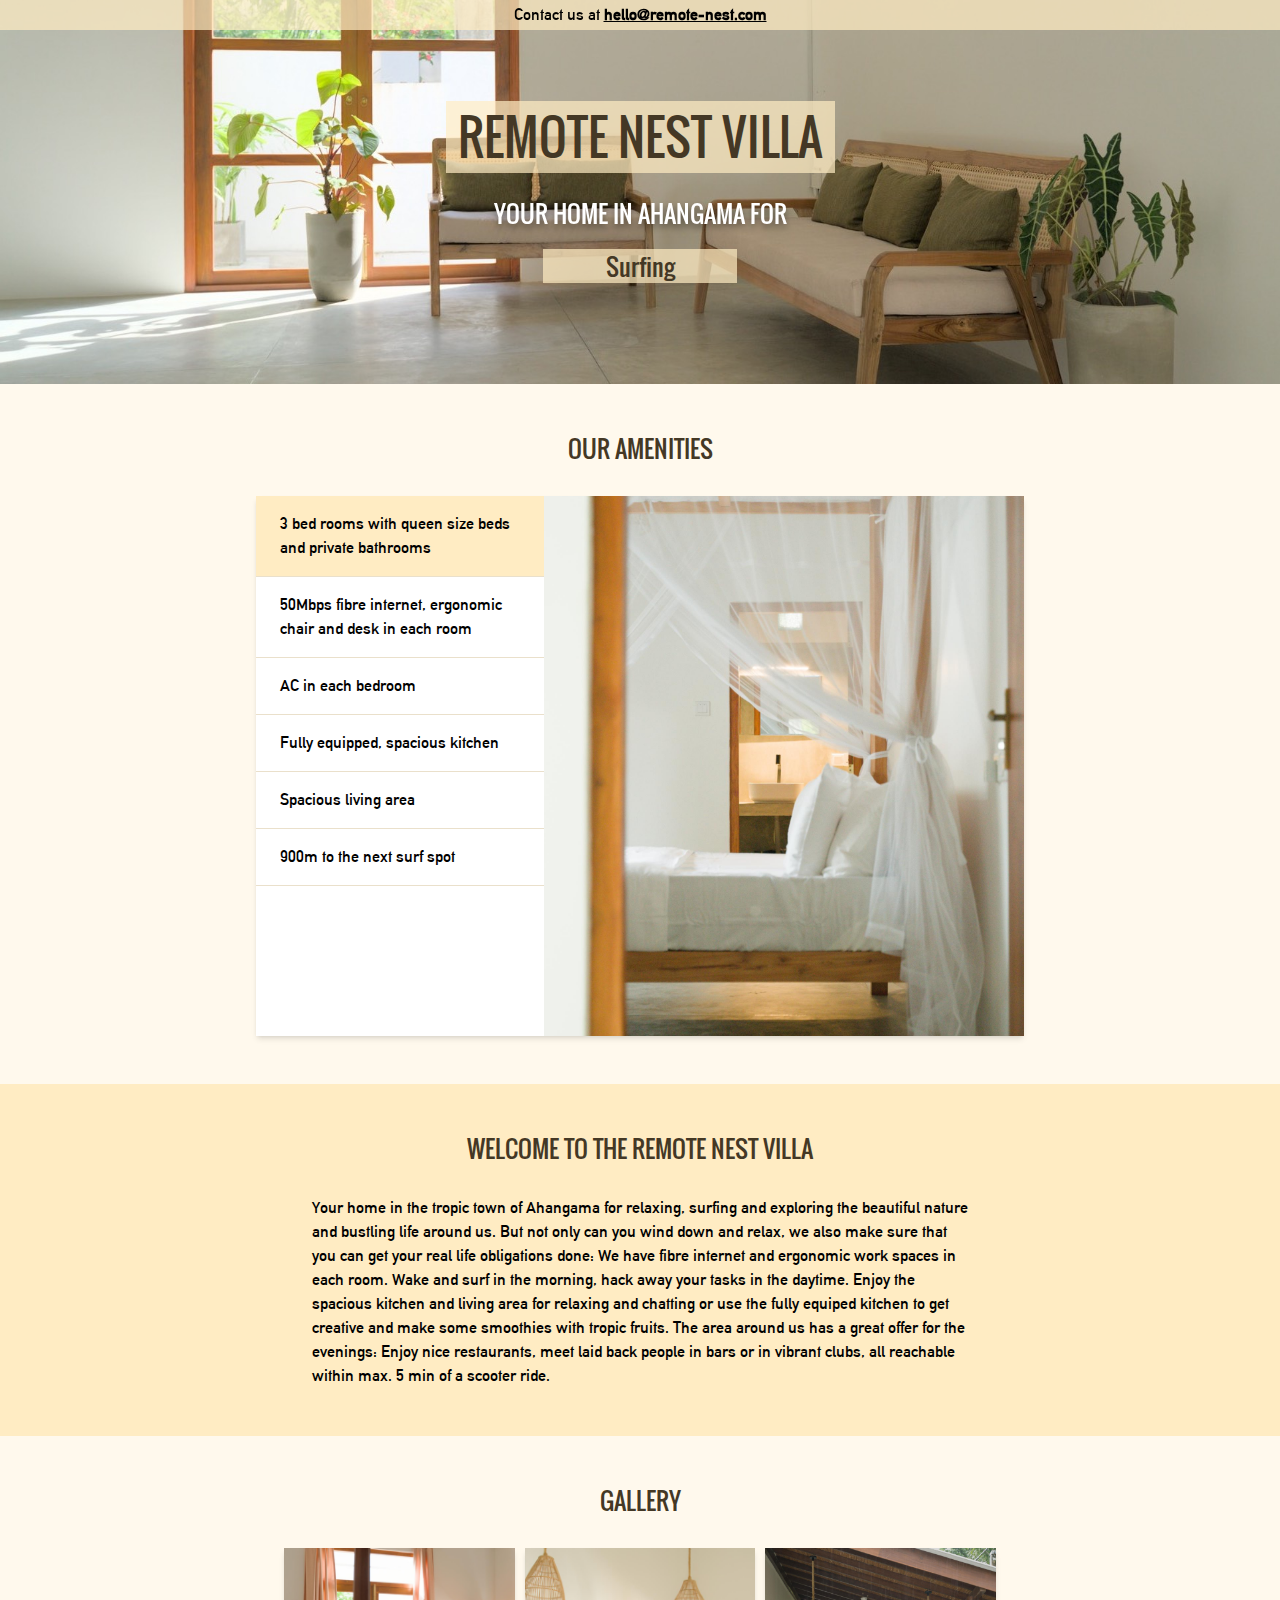
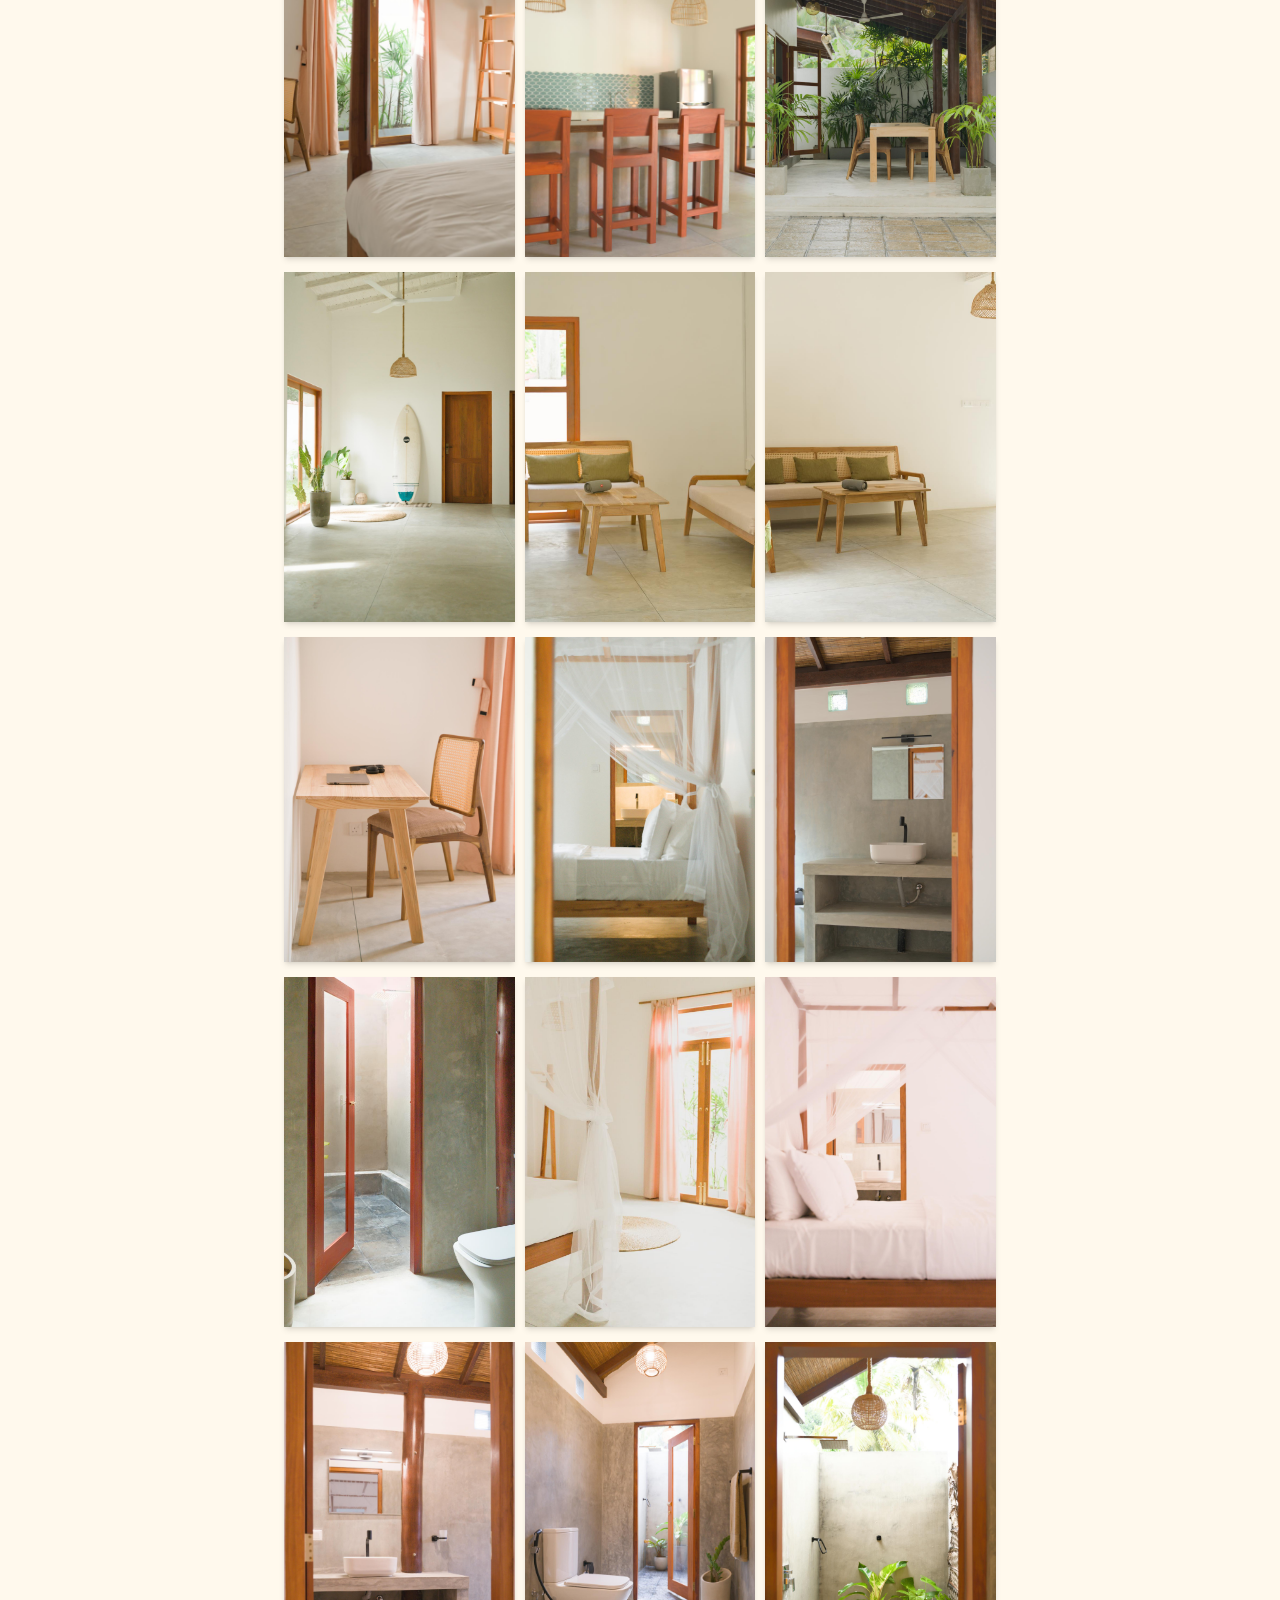
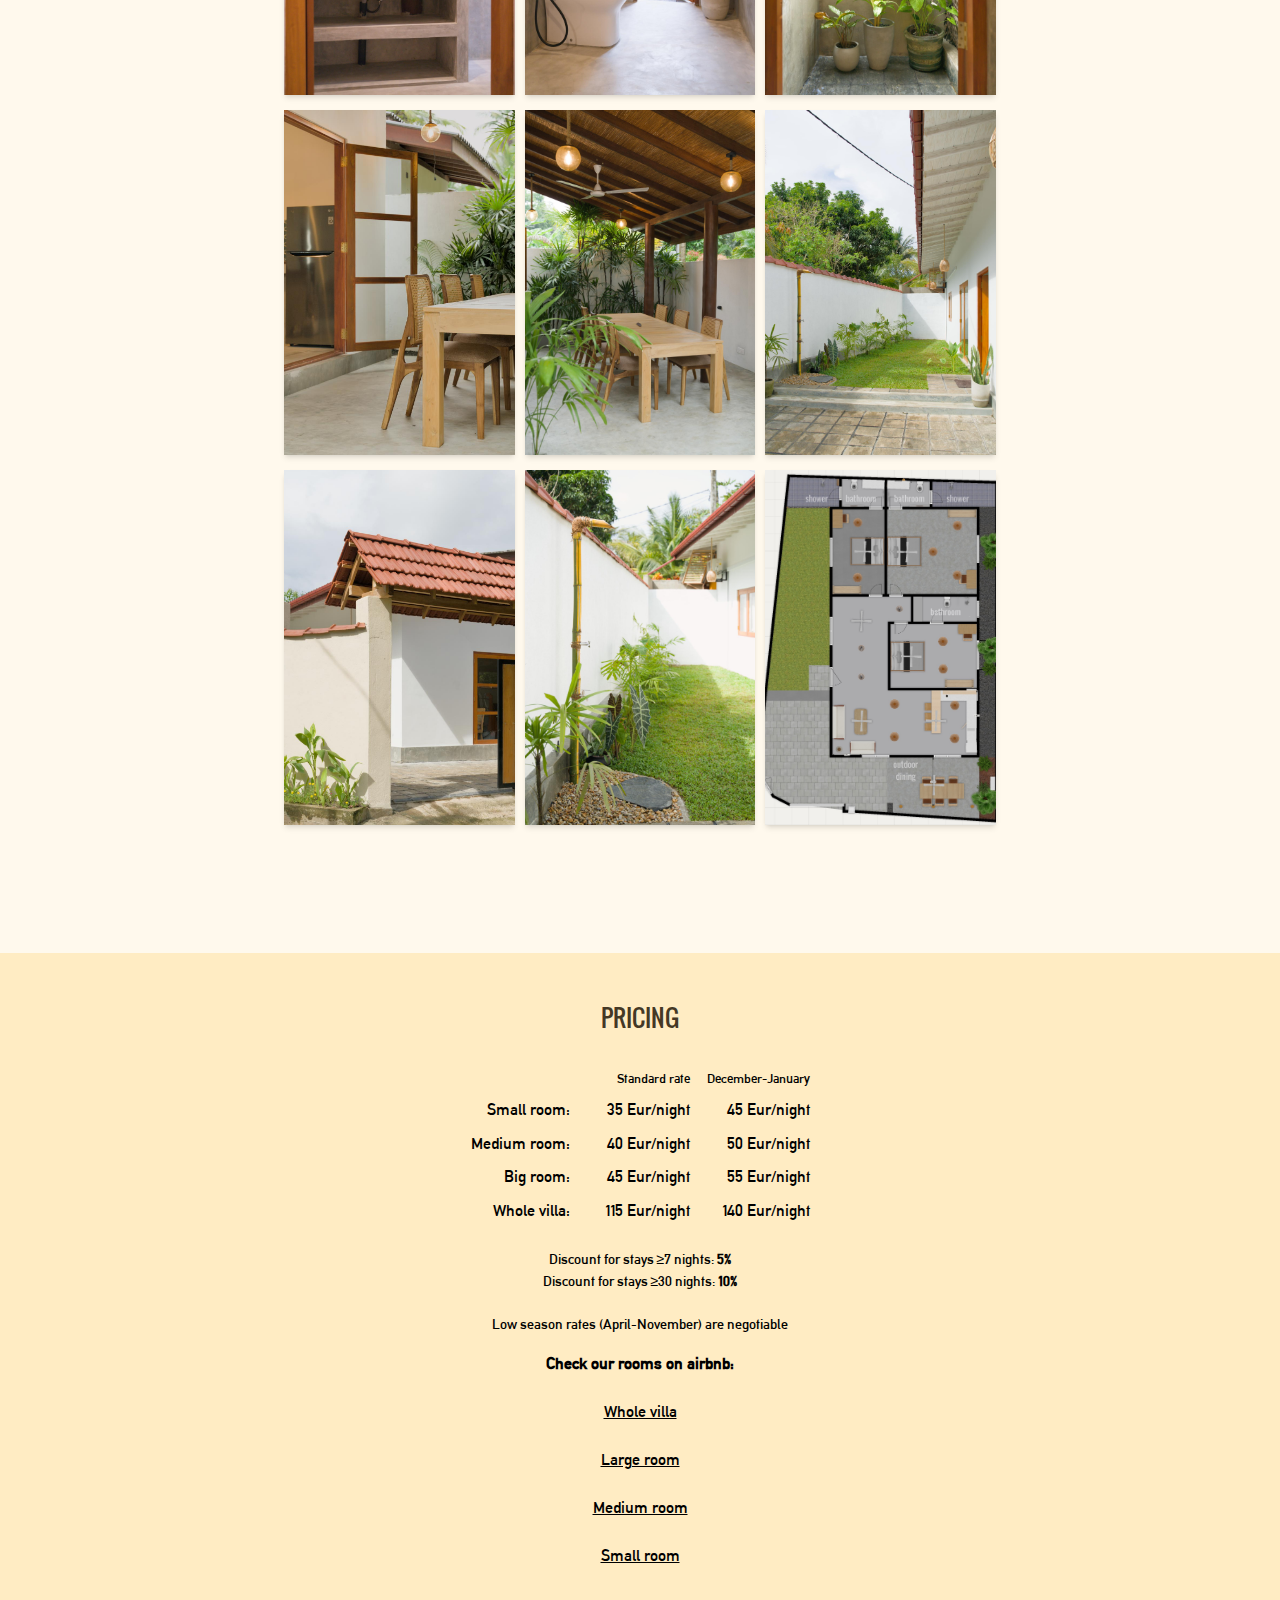
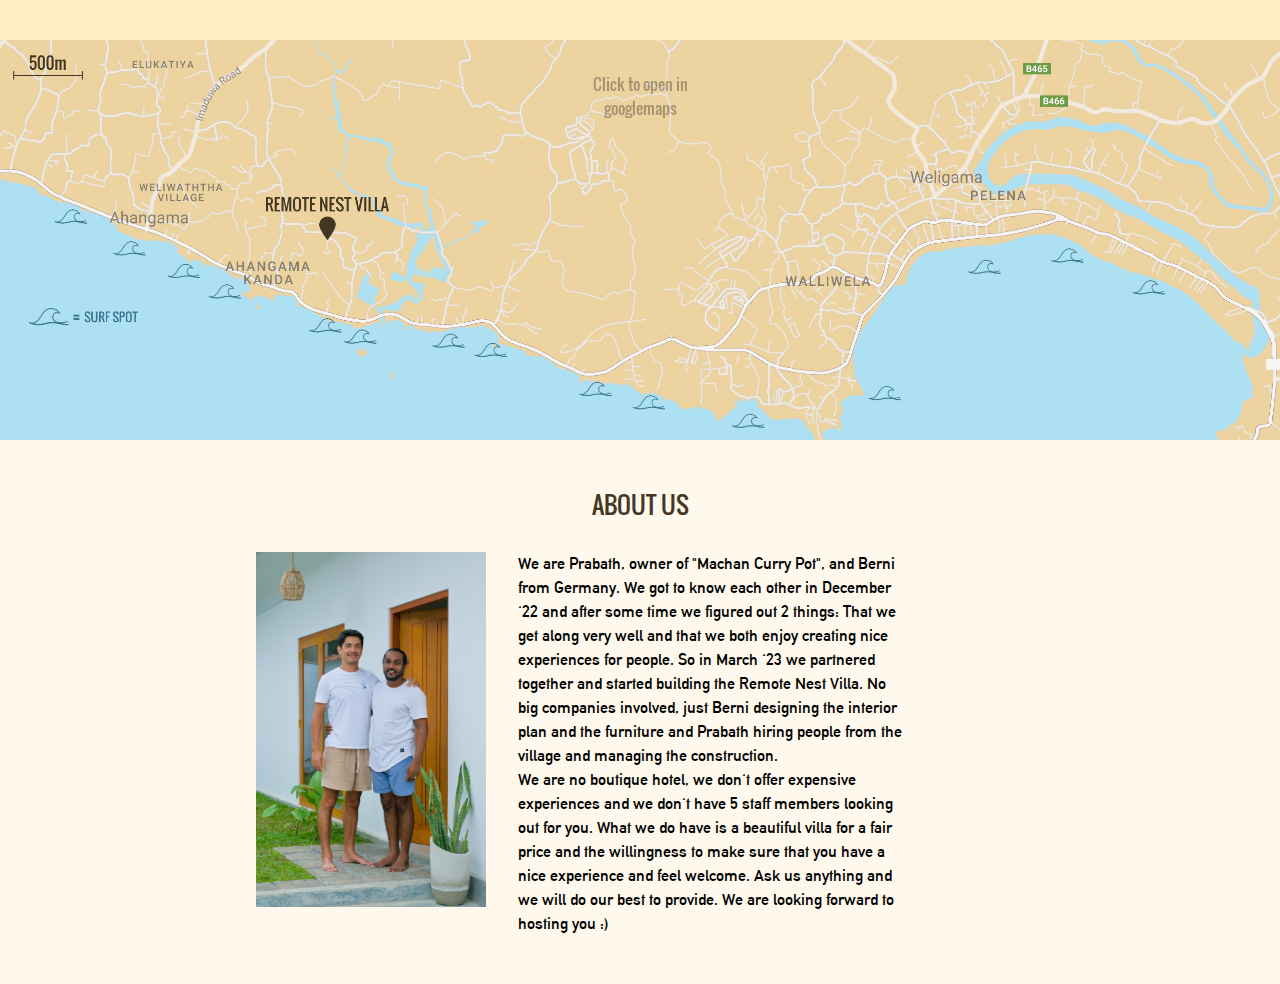
==== index.html @ 63f17c47 "about section styling fix" ====
<!DOCTYPE html>
<html >
<head><meta charset="utf-8">
<title>Remote Nest Villa</title>
<meta name="viewport" content="width=device-width, initial-scale=1, maximum-scale=12.0, minimum-scale=1, user-scalable=yes"><link rel="preload" as="fetch" crossorigin="anonymous" href="/_payload.json"><link rel="modulepreload" as="script" crossorigin href="/_nuxt/entry.ac27a7b6.js"><link rel="modulepreload" as="script" crossorigin href="/_nuxt/index.21728c03.js"><link rel="modulepreload" as="script" crossorigin href="/_nuxt/Gallery.48a1e29d.js"><link rel="preload" as="style" href="/_nuxt/Gallery.72be64f7.css"><link rel="prefetch" as="script" crossorigin href="/_nuxt/error-404.ff6b5dfb.js"><link rel="prefetch" as="script" crossorigin href="/_nuxt/error-500.f37ba14a.js"><link rel="stylesheet" href="/_nuxt/Gallery.72be64f7.css"><style>#spinnerContainer[data-v-024f7242]{flex-direction:column;height:34px;margin:20px auto auto;position:relative;transition:all;width:50%}#spinnerContainer[data-v-024f7242],.spinnerItem[data-v-024f7242]{align-items:center;display:flex;justify-content:center}.spinnerItem[data-v-024f7242]{height:100%;margin:auto;position:absolute;top:0;width:250px}.spinnerItem-enter-active[data-v-024f7242],.spinnerItem-leave-active[data-v-024f7242]{transition:all .5s ease}.spinnerItem-enter-from[data-v-024f7242]{opacity:0;transform:translateY(-30px) rotateX(90deg)}.spinnerItem-leave-to[data-v-024f7242]{opacity:0;transform:rotateX(90deg)}</style><style>#carousselContainer{display:flex;flex-direction:column-reverse;height:-moz-min-content;height:min-content}#carousselImageContainer{background-position:50%;background-repeat:no-repeat;background-size:cover;flex-basis:60%;flex:1;max-height:60vh;min-height:300px;overflow:hidden;transition:all .4s ease-out}#carousselTextContainer{display:flex;flex-basis:33%;flex:0.6;flex-direction:row;flex-wrap:wrap}.carousselTextItem{border-bottom:1px solid #eae0cb;display:flex;padding:.5rem;width:50%}.active,.carousselTextItem:hover{background-color:#ffecc3}@media (min-width:360px){.carousselTextItem{padding:1rem}}@media (min-width:640px){#carousselContainer{flex-direction:row}#carousselImageContainer{height:60vh}#carousselTextContainer{flex-direction:column}.carousselTextItem{padding-inline:1.5rem;width:100%}}</style><style>#mailto{text-decoration:underline}#ctaHeader{align-items:center;height:30px;z-index:999}#ctaHeader,#headerContainer{display:flex;justify-content:center}#headerContainer{flex-direction:column;max-width:90%}#gallerySection{padding-bottom:8rem}#pricing td{padding:.3rem}#subheadline{filter:drop-shadow(rgba(0 0 0/.04) 0 10px 8px) drop-shadow(0 4px 3px rgb(0 0 0/.4))}.section{align-items:center;display:flex;flex-flow:column;justify-content:center;padding-block:3rem}.sectionHeadline{font-size:1.5rem;margin-bottom:2rem}.secondaryHeadline,.sectionHeadline{color:#443825;font-family:Oswald,sans-serif;line-height:2rem;text-align:center}.secondaryHeadline{font-size:1.1rem;margin-bottom:1rem}.body-no-scroll{-webkit-overflow-scrolling:none;height:100vh;overflow:hidden;overscroll-behavior:none;width:100vw}#location{background-image:url(/location.jpg);background-position:0 0;background-repeat:no-repeat;background-size:cover;display:flex;height:330px;justify-content:center;width:100%}@media (min-width:1024px){#location{height:400px}}#mapOverlay{display:block;font-family:Oswald;opacity:.3;padding-top:2rem;text-align:center;width:130px}#about{display:flex;flex-direction:column}h3{font-weight:700}#about img{height:100%;width:100%}#about-text{flex-basis:450px;margin-top:1rem}@media (min-width:600px){#about{flex-direction:row}#about img{width:30%}#about-text{margin-top:0;padding:0 2rem}}</style><style>/*! tailwindcss v3.3.3 | MIT License | https://tailwindcss.com*/*,:after,:before{border:0 solid #e5e7eb;box-sizing:border-box}:after,:before{--tw-content:""}html{-webkit-text-size-adjust:100%;font-feature-settings:normal;font-family:ui-sans-serif,system-ui,-apple-system,BlinkMacSystemFont,Segoe UI,Roboto,Helvetica Neue,Arial,Noto Sans,sans-serif,Apple Color Emoji,Segoe UI Emoji,Segoe UI Symbol,Noto Color Emoji;font-variation-settings:normal;line-height:1.5;tab-size:4}body{line-height:inherit;margin:0}hr{border-top-width:1px;color:inherit;height:0}abbr:where([title]){-webkit-text-decoration:underline dotted;text-decoration:underline dotted}h1,h2,h3,h4,h5,h6{font-size:inherit;font-weight:inherit}a{color:inherit;text-decoration:inherit}b,strong{font-weight:bolder}code,kbd,pre,samp{font-family:ui-monospace,SFMono-Regular,Menlo,Monaco,Consolas,Liberation Mono,Courier New,monospace;font-size:1em}small{font-size:80%}sub,sup{font-size:75%;line-height:0;position:relative;vertical-align:baseline}sub{bottom:-.25em}sup{top:-.5em}table{border-collapse:collapse;border-color:inherit;text-indent:0}button,input,optgroup,select,textarea{font-feature-settings:inherit;color:inherit;font-family:inherit;font-size:100%;font-variation-settings:inherit;font-weight:inherit;line-height:inherit;margin:0;padding:0}button,select{text-transform:none}[type=button],[type=reset],[type=submit],button{-webkit-appearance:button;background-color:transparent;background-image:none}:-moz-focusring{outline:auto}:-moz-ui-invalid{box-shadow:none}progress{vertical-align:baseline}::-webkit-inner-spin-button,::-webkit-outer-spin-button{height:auto}[type=search]{-webkit-appearance:textfield;outline-offset:-2px}::-webkit-search-decoration{-webkit-appearance:none}::-webkit-file-upload-button{-webkit-appearance:button;font:inherit}summary{display:list-item}blockquote,dd,dl,figure,h1,h2,h3,h4,h5,h6,hr,p,pre{margin:0}fieldset{margin:0}fieldset,legend{padding:0}menu,ol,ul{list-style:none;margin:0;padding:0}dialog{padding:0}textarea{resize:vertical}input::placeholder,textarea::placeholder{color:#9ca3af;opacity:1}[role=button],button{cursor:pointer}:disabled{cursor:default}audio,canvas,embed,iframe,img,object,svg,video{display:block;vertical-align:middle}img,video{height:auto;max-width:100%}[hidden]{display:none}*,:after,:before{--tw-border-spacing-x:0;--tw-border-spacing-y:0;--tw-translate-x:0;--tw-translate-y:0;--tw-rotate:0;--tw-skew-x:0;--tw-skew-y:0;--tw-scale-x:1;--tw-scale-y:1;--tw-pan-x: ;--tw-pan-y: ;--tw-pinch-zoom: ;--tw-scroll-snap-strictness:proximity;--tw-gradient-from-position: ;--tw-gradient-via-position: ;--tw-gradient-to-position: ;--tw-ordinal: ;--tw-slashed-zero: ;--tw-numeric-figure: ;--tw-numeric-spacing: ;--tw-numeric-fraction: ;--tw-ring-inset: ;--tw-ring-offset-width:0px;--tw-ring-offset-color:#fff;--tw-ring-color:rgba(59,130,246,.5);--tw-ring-offset-shadow:0 0 #0000;--tw-ring-shadow:0 0 #0000;--tw-shadow:0 0 #0000;--tw-shadow-colored:0 0 #0000;--tw-blur: ;--tw-brightness: ;--tw-contrast: ;--tw-grayscale: ;--tw-hue-rotate: ;--tw-invert: ;--tw-saturate: ;--tw-sepia: ;--tw-drop-shadow: ;--tw-backdrop-blur: ;--tw-backdrop-brightness: ;--tw-backdrop-contrast: ;--tw-backdrop-grayscale: ;--tw-backdrop-hue-rotate: ;--tw-backdrop-invert: ;--tw-backdrop-opacity: ;--tw-backdrop-saturate: ;--tw-backdrop-sepia: }::backdrop{--tw-border-spacing-x:0;--tw-border-spacing-y:0;--tw-translate-x:0;--tw-translate-y:0;--tw-rotate:0;--tw-skew-x:0;--tw-skew-y:0;--tw-scale-x:1;--tw-scale-y:1;--tw-pan-x: ;--tw-pan-y: ;--tw-pinch-zoom: ;--tw-scroll-snap-strictness:proximity;--tw-gradient-from-position: ;--tw-gradient-via-position: ;--tw-gradient-to-position: ;--tw-ordinal: ;--tw-slashed-zero: ;--tw-numeric-figure: ;--tw-numeric-spacing: ;--tw-numeric-fraction: ;--tw-ring-inset: ;--tw-ring-offset-width:0px;--tw-ring-offset-color:#fff;--tw-ring-color:rgba(59,130,246,.5);--tw-ring-offset-shadow:0 0 #0000;--tw-ring-shadow:0 0 #0000;--tw-shadow:0 0 #0000;--tw-shadow-colored:0 0 #0000;--tw-blur: ;--tw-brightness: ;--tw-contrast: ;--tw-grayscale: ;--tw-hue-rotate: ;--tw-invert: ;--tw-saturate: ;--tw-sepia: ;--tw-drop-shadow: ;--tw-backdrop-blur: ;--tw-backdrop-brightness: ;--tw-backdrop-contrast: ;--tw-backdrop-grayscale: ;--tw-backdrop-hue-rotate: ;--tw-backdrop-invert: ;--tw-backdrop-opacity: ;--tw-backdrop-saturate: ;--tw-backdrop-sepia: }.static{position:static}.fixed{position:fixed}.absolute{position:absolute}.relative{position:relative}.top-0{top:0}.m-auto{margin:auto}.mt-6{margin-top:1.5rem}.block{display:block}.flex{display:flex}.table{display:table}.hidden{display:none}.max-h-\[50vh\]{max-height:50vh}.min-h-\[24rem\]{min-height:24rem}.w-\[95\%\]{width:95%}.w-full{width:100%}.max-w-2xl{max-width:42rem}.max-w-3xl{max-width:48rem}.max-w-xl{max-width:36rem}.flex-grow{flex-grow:1}.transform{transform:translate(var(--tw-translate-x),var(--tw-translate-y)) rotate(var(--tw-rotate)) skewX(var(--tw-skew-x)) skewY(var(--tw-skew-y)) scaleX(var(--tw-scale-x)) scaleY(var(--tw-scale-y))}.flex-wrap{flex-wrap:wrap}.content-center{align-content:center}.items-center{align-items:center}.justify-center{justify-content:center}.border{border-width:1px}.bg-white{--tw-bg-opacity:1;background-color:#fff;background-color:rgb(255 255 255/var(--tw-bg-opacity))}.p-3{padding:.75rem}.px-2{padding-left:.5rem;padding-right:.5rem}.px-4{padding-left:1rem;padding-right:1rem}.text-center{text-align:center}.text-2xl{font-size:1.5rem;line-height:2rem}.text-3xl{font-size:1.875rem;line-height:2.25rem}.text-slate-50{--tw-text-opacity:1;color:#f8fafc;color:rgb(248 250 252/var(--tw-text-opacity))}.text-white{--tw-text-opacity:1;color:#fff;color:rgb(255 255 255/var(--tw-text-opacity))}.underline{text-decoration-line:underline}.shadow-md{--tw-shadow:0 4px 6px -1px rgba(0,0,0,.1),0 2px 4px -2px rgba(0,0,0,.1);--tw-shadow-colored:0 4px 6px -1px var(--tw-shadow-color),0 2px 4px -2px var(--tw-shadow-color);box-shadow:0 0 #0000,0 0 #0000,0 4px 6px -1px rgba(0,0,0,.1),0 2px 4px -2px rgba(0,0,0,.1);box-shadow:var(--tw-ring-offset-shadow,0 0 #0000),var(--tw-ring-shadow,0 0 #0000),var(--tw-shadow)}.drop-shadow{--tw-drop-shadow:drop-shadow(0 1px 2px rgba(0,0,0,.1)) drop-shadow(0 1px 1px rgba(0,0,0,.06));filter:var(--tw-blur) var(--tw-brightness) var(--tw-contrast) var(--tw-grayscale) var(--tw-hue-rotate) var(--tw-invert) var(--tw-saturate) var(--tw-sepia) drop-shadow(0 1px 2px rgb(0 0 0/.1)) drop-shadow(0 1px 1px rgb(0 0 0/.06));filter:var(--tw-blur) var(--tw-brightness) var(--tw-contrast) var(--tw-grayscale) var(--tw-hue-rotate) var(--tw-invert) var(--tw-saturate) var(--tw-sepia) var(--tw-drop-shadow)}.drop-shadow-lg{--tw-drop-shadow:drop-shadow(0 10px 8px rgba(0,0,0,.04)) drop-shadow(0 4px 3px rgba(0,0,0,.1));filter:var(--tw-blur) var(--tw-brightness) var(--tw-contrast) var(--tw-grayscale) var(--tw-hue-rotate) var(--tw-invert) var(--tw-saturate) var(--tw-sepia) drop-shadow(0 10px 8px rgb(0 0 0/.04)) drop-shadow(0 4px 3px rgb(0 0 0/.1));filter:var(--tw-blur) var(--tw-brightness) var(--tw-contrast) var(--tw-grayscale) var(--tw-hue-rotate) var(--tw-invert) var(--tw-saturate) var(--tw-sepia) var(--tw-drop-shadow)}.drop-shadow-xl{--tw-drop-shadow:drop-shadow(0 20px 13px rgba(0,0,0,.03)) drop-shadow(0 8px 5px rgba(0,0,0,.08));filter:var(--tw-blur) var(--tw-brightness) var(--tw-contrast) var(--tw-grayscale) var(--tw-hue-rotate) var(--tw-invert) var(--tw-saturate) var(--tw-sepia) drop-shadow(0 20px 13px rgb(0 0 0/.03)) drop-shadow(0 8px 5px rgb(0 0 0/.08))}.drop-shadow-xl,.filter{filter:var(--tw-blur) var(--tw-brightness) var(--tw-contrast) var(--tw-grayscale) var(--tw-hue-rotate) var(--tw-invert) var(--tw-saturate) var(--tw-sepia) var(--tw-drop-shadow)}.transition{transition-duration:.15s;transition-property:color,background-color,border-color,text-decoration-color,fill,stroke,opacity,box-shadow,transform,filter,-webkit-backdrop-filter;transition-property:color,background-color,border-color,text-decoration-color,fill,stroke,opacity,box-shadow,transform,filter,backdrop-filter;transition-property:color,background-color,border-color,text-decoration-color,fill,stroke,opacity,box-shadow,transform,filter,backdrop-filter,-webkit-backdrop-filter;transition-timing-function:cubic-bezier(.4,0,.2,1)}@media (min-width:640px){.sm\:text-5xl{font-size:3rem;line-height:1}}</style><style>/*! tailwindcss v3.3.3 | MIT License | https://tailwindcss.com*/*,:after,:before{border:0 solid #e5e7eb;box-sizing:border-box}:after,:before{--tw-content:""}html{-webkit-text-size-adjust:100%;font-feature-settings:normal;font-family:ui-sans-serif,system-ui,-apple-system,BlinkMacSystemFont,Segoe UI,Roboto,Helvetica Neue,Arial,Noto Sans,sans-serif,Apple Color Emoji,Segoe UI Emoji,Segoe UI Symbol,Noto Color Emoji;font-variation-settings:normal;line-height:1.5;-moz-tab-size:4;-o-tab-size:4;tab-size:4}body{line-height:inherit;margin:0}hr{border-top-width:1px;color:inherit;height:0}abbr:where([title]){-webkit-text-decoration:underline dotted;text-decoration:underline dotted}h1,h2,h3,h4,h5,h6{font-size:inherit;font-weight:inherit}a{color:inherit;text-decoration:inherit}b,strong{font-weight:bolder}code,kbd,pre,samp{font-family:ui-monospace,SFMono-Regular,Menlo,Monaco,Consolas,Liberation Mono,Courier New,monospace;font-size:1em}small{font-size:80%}sub,sup{font-size:75%;line-height:0;position:relative;vertical-align:baseline}sub{bottom:-.25em}sup{top:-.5em}table{border-collapse:collapse;border-color:inherit;text-indent:0}button,input,optgroup,select,textarea{font-feature-settings:inherit;color:inherit;font-family:inherit;font-size:100%;font-variation-settings:inherit;font-weight:inherit;line-height:inherit;margin:0;padding:0}button,select{text-transform:none}[type=button],[type=reset],[type=submit],button{-webkit-appearance:button;background-color:transparent;background-image:none}:-moz-focusring{outline:auto}:-moz-ui-invalid{box-shadow:none}progress{vertical-align:baseline}::-webkit-inner-spin-button,::-webkit-outer-spin-button{height:auto}[type=search]{-webkit-appearance:textfield;outline-offset:-2px}::-webkit-search-decoration{-webkit-appearance:none}::-webkit-file-upload-button{-webkit-appearance:button;font:inherit}summary{display:list-item}blockquote,dd,dl,figure,h1,h2,h3,h4,h5,h6,hr,p,pre{margin:0}fieldset{margin:0}fieldset,legend{padding:0}menu,ol,ul{list-style:none;margin:0;padding:0}dialog{padding:0}textarea{resize:vertical}input::-moz-placeholder,textarea::-moz-placeholder{color:#9ca3af;opacity:1}input::placeholder,textarea::placeholder{color:#9ca3af;opacity:1}[role=button],button{cursor:pointer}:disabled{cursor:default}audio,canvas,embed,iframe,img,object,svg,video{display:block;vertical-align:middle}img,video{height:auto;max-width:100%}[hidden]{display:none}*,:after,:before{--tw-border-spacing-x:0;--tw-border-spacing-y:0;--tw-translate-x:0;--tw-translate-y:0;--tw-rotate:0;--tw-skew-x:0;--tw-skew-y:0;--tw-scale-x:1;--tw-scale-y:1;--tw-pan-x: ;--tw-pan-y: ;--tw-pinch-zoom: ;--tw-scroll-snap-strictness:proximity;--tw-gradient-from-position: ;--tw-gradient-via-position: ;--tw-gradient-to-position: ;--tw-ordinal: ;--tw-slashed-zero: ;--tw-numeric-figure: ;--tw-numeric-spacing: ;--tw-numeric-fraction: ;--tw-ring-inset: ;--tw-ring-offset-width:0px;--tw-ring-offset-color:#fff;--tw-ring-color:rgba(59,130,246,.5);--tw-ring-offset-shadow:0 0 #0000;--tw-ring-shadow:0 0 #0000;--tw-shadow:0 0 #0000;--tw-shadow-colored:0 0 #0000;--tw-blur: ;--tw-brightness: ;--tw-contrast: ;--tw-grayscale: ;--tw-hue-rotate: ;--tw-invert: ;--tw-saturate: ;--tw-sepia: ;--tw-drop-shadow: ;--tw-backdrop-blur: ;--tw-backdrop-brightness: ;--tw-backdrop-contrast: ;--tw-backdrop-grayscale: ;--tw-backdrop-hue-rotate: ;--tw-backdrop-invert: ;--tw-backdrop-opacity: ;--tw-backdrop-saturate: ;--tw-backdrop-sepia: }::backdrop{--tw-border-spacing-x:0;--tw-border-spacing-y:0;--tw-translate-x:0;--tw-translate-y:0;--tw-rotate:0;--tw-skew-x:0;--tw-skew-y:0;--tw-scale-x:1;--tw-scale-y:1;--tw-pan-x: ;--tw-pan-y: ;--tw-pinch-zoom: ;--tw-scroll-snap-strictness:proximity;--tw-gradient-from-position: ;--tw-gradient-via-position: ;--tw-gradient-to-position: ;--tw-ordinal: ;--tw-slashed-zero: ;--tw-numeric-figure: ;--tw-numeric-spacing: ;--tw-numeric-fraction: ;--tw-ring-inset: ;--tw-ring-offset-width:0px;--tw-ring-offset-color:#fff;--tw-ring-color:rgba(59,130,246,.5);--tw-ring-offset-shadow:0 0 #0000;--tw-ring-shadow:0 0 #0000;--tw-shadow:0 0 #0000;--tw-shadow-colored:0 0 #0000;--tw-blur: ;--tw-brightness: ;--tw-contrast: ;--tw-grayscale: ;--tw-hue-rotate: ;--tw-invert: ;--tw-saturate: ;--tw-sepia: ;--tw-drop-shadow: ;--tw-backdrop-blur: ;--tw-backdrop-brightness: ;--tw-backdrop-contrast: ;--tw-backdrop-grayscale: ;--tw-backdrop-hue-rotate: ;--tw-backdrop-invert: ;--tw-backdrop-opacity: ;--tw-backdrop-saturate: ;--tw-backdrop-sepia: }.static{position:static}.fixed{position:fixed}.absolute{position:absolute}.relative{position:relative}.top-0{top:0}.m-auto{margin:auto}.mt-6{margin-top:1.5rem}.block{display:block}.flex{display:flex}.table{display:table}.hidden{display:none}.max-h-\[50vh\]{max-height:50vh}.min-h-\[24rem\]{min-height:24rem}.w-\[95\%\]{width:95%}.w-full{width:100%}.max-w-2xl{max-width:42rem}.max-w-3xl{max-width:48rem}.max-w-xl{max-width:36rem}.flex-grow{flex-grow:1}.transform{transform:translate(var(--tw-translate-x),var(--tw-translate-y)) rotate(var(--tw-rotate)) skewX(var(--tw-skew-x)) skewY(var(--tw-skew-y)) scaleX(var(--tw-scale-x)) scaleY(var(--tw-scale-y))}.flex-wrap{flex-wrap:wrap}.content-center{align-content:center}.items-center{align-items:center}.justify-center{justify-content:center}.border{border-width:1px}.bg-white{--tw-bg-opacity:1;background-color:#fff;background-color:rgb(255 255 255/var(--tw-bg-opacity))}.p-3{padding:.75rem}.px-2{padding-left:.5rem;padding-right:.5rem}.px-4{padding-left:1rem;padding-right:1rem}.text-center{text-align:center}.text-2xl{font-size:1.5rem;line-height:2rem}.text-3xl{font-size:1.875rem;line-height:2.25rem}.text-slate-50{--tw-text-opacity:1;color:#f8fafc;color:rgb(248 250 252/var(--tw-text-opacity))}.text-white{--tw-text-opacity:1;color:#fff;color:rgb(255 255 255/var(--tw-text-opacity))}.underline{text-decoration-line:underline}.shadow-md{--tw-shadow:0 4px 6px -1px rgba(0,0,0,.1),0 2px 4px -2px rgba(0,0,0,.1);--tw-shadow-colored:0 4px 6px -1px var(--tw-shadow-color),0 2px 4px -2px var(--tw-shadow-color);box-shadow:0 0 #0000,0 0 #0000,0 4px 6px -1px rgba(0,0,0,.1),0 2px 4px -2px rgba(0,0,0,.1);box-shadow:var(--tw-ring-offset-shadow,0 0 #0000),var(--tw-ring-shadow,0 0 #0000),var(--tw-shadow)}.drop-shadow{--tw-drop-shadow:drop-shadow(0 1px 2px rgba(0,0,0,.1)) drop-shadow(0 1px 1px rgba(0,0,0,.06));filter:var(--tw-blur) var(--tw-brightness) var(--tw-contrast) var(--tw-grayscale) var(--tw-hue-rotate) var(--tw-invert) var(--tw-saturate) var(--tw-sepia) drop-shadow(0 1px 2px rgb(0 0 0/.1)) drop-shadow(0 1px 1px rgb(0 0 0/.06));filter:var(--tw-blur) var(--tw-brightness) var(--tw-contrast) var(--tw-grayscale) var(--tw-hue-rotate) var(--tw-invert) var(--tw-saturate) var(--tw-sepia) var(--tw-drop-shadow)}.drop-shadow-lg{--tw-drop-shadow:drop-shadow(0 10px 8px rgba(0,0,0,.04)) drop-shadow(0 4px 3px rgba(0,0,0,.1));filter:var(--tw-blur) var(--tw-brightness) var(--tw-contrast) var(--tw-grayscale) var(--tw-hue-rotate) var(--tw-invert) var(--tw-saturate) var(--tw-sepia) drop-shadow(0 10px 8px rgb(0 0 0/.04)) drop-shadow(0 4px 3px rgb(0 0 0/.1));filter:var(--tw-blur) var(--tw-brightness) var(--tw-contrast) var(--tw-grayscale) var(--tw-hue-rotate) var(--tw-invert) var(--tw-saturate) var(--tw-sepia) var(--tw-drop-shadow)}.drop-shadow-xl{--tw-drop-shadow:drop-shadow(0 20px 13px rgba(0,0,0,.03)) drop-shadow(0 8px 5px rgba(0,0,0,.08));filter:var(--tw-blur) var(--tw-brightness) var(--tw-contrast) var(--tw-grayscale) var(--tw-hue-rotate) var(--tw-invert) var(--tw-saturate) var(--tw-sepia) drop-shadow(0 20px 13px rgb(0 0 0/.03)) drop-shadow(0 8px 5px rgb(0 0 0/.08))}.drop-shadow-xl,.filter{filter:var(--tw-blur) var(--tw-brightness) var(--tw-contrast) var(--tw-grayscale) var(--tw-hue-rotate) var(--tw-invert) var(--tw-saturate) var(--tw-sepia) var(--tw-drop-shadow)}.transition{transition-duration:.15s;transition-property:color,background-color,border-color,text-decoration-color,fill,stroke,opacity,box-shadow,transform,filter,-webkit-backdrop-filter;transition-property:color,background-color,border-color,text-decoration-color,fill,stroke,opacity,box-shadow,transform,filter,backdrop-filter;transition-property:color,background-color,border-color,text-decoration-color,fill,stroke,opacity,box-shadow,transform,filter,backdrop-filter,-webkit-backdrop-filter;transition-timing-function:cubic-bezier(.4,0,.2,1)}body{font-family:Alte DIN\ 1451 Mittelschrift,Open Sans,sans-serif}.bgImgCenter{background-position:50%;background-repeat:no-repeat;background-size:cover}.beigeColor{background-color:rgba(255,236,195,.7)}.brightBg{background-color:#fff9ed}.darkBg{background-color:#ffecc3}.textDark{color:#443825}.headline{font-family:Oswald,sans-serif}@media (min-width:640px){.sm\:text-5xl{font-size:3rem;line-height:1}}</style><style>@font-face{font-family:Oswald;font-style:normal;font-weight:400;src:local("Oswald"),local("Oswald-Regular"),url(/_nuxt/Oswald-Regular.cce43fdf.ttf) format("truetype");unicode-range:u+00??,u+0131,u+0152-0153,u+02bb-02bc,u+02c6,u+02da,u+02dc,u+2000-206f,u+2074,u+20ac,u+2122,u+2191,u+2193,u+2212,u+2215,u+feff,u+fffd}</style><style>@font-face{font-family:Alte DIN\ 1451 Mittelschrift;font-style:normal;font-weight:400;src:local("Alte DIN 1451 Mittelschrift"),local("Alte DIN 1451 Mittelschrift"),url(/_nuxt/din1451alt.3cdbdd35.ttf) format("truetype");unicode-range:u+00??,u+0131,u+0152-0153,u+02bb-02bc,u+02c6,u+02da,u+02dc,u+2000-206f,u+2074,u+20ac,u+2122,u+2191,u+2193,u+2212,u+2215,u+feff,u+fffd}</style></head>
<body ><!----><!--teleport anchor--><div id="__nuxt"><!--[--><!--[--><!--[--><!----><!----><!--]--><header class="beigeColor fixed top-0 w-full" id="ctaHeader"> Contact us at <a href="mailto:hello@remote-nest.com" id="mailto"><b>hello@remote-nest.com</b></a></header><div class="bgImgCenter max-h-[50vh] min-h-[24rem] text-slate-50 flex justify-center items-center" style="background-image:url(/header.jpg);"><div id="headerContainer"><div class="block m-auto content-center text-center beigeColor headline sm:text-5xl text-3xl p-3 textDark"> REMOTE NEST VILLA </div><div id="subheadline" class="block headline mt-6 text-2xl text-center text-white drop-shadow-lg"> YOUR HOME IN AHANGAMA FOR </div><div id="spinnerContainer" class="beigeColor headline text-2xl textDark" data-v-024f7242><!--[--><div class="spinnerItem" data-v-024f7242>Surfing</div><!----><!----><!----><!----><!--]--></div></div></div><div class="brightBg section"><h2 class="sectionHeadline">OUR AMENITIES</h2><div id="carousselContainer" class="w-[95%] bg-white max-w-3xl shadow-md"><div id="carousselTextContainer"><!--[--><div class="active carousselTextItem">3 bed rooms with queen size beds and private bathrooms</div><div class="carousselTextItem">50Mbps fibre internet, ergonomic chair and desk in each room</div><div class="carousselTextItem">AC in each bedroom</div><div class="carousselTextItem">Fully equipped, spacious kitchen</div><div class="carousselTextItem">Spacious living area</div><div class="carousselTextItem">900m to the next surf spot</div><!--]--></div><div id="carousselImageContainer" style="background-image:url(carousel-images/3bedroom.jpg);"></div></div></div><div class="darkBg section px-2"><h2 class="sectionHeadline">WELCOME TO THE REMOTE NEST VILLA</h2><p class="max-w-2xl px-2"> Your home in the tropic town of Ahangama for relaxing, surfing and exploring the beautiful nature and bustling life around us. But not only can you wind down and relax, we also make sure that you can get your real life obligations done: We have fibre internet and ergonomic work spaces in each room. Wake and surf in the morning, hack away your tasks in the daytime. Enjoy the spacious kitchen and living area for relaxing and chatting or use the fully equiped kitchen to get creative and make some smoothies with tropic fruits. The area around us has a great offer for the evenings: Enjoy nice restaurants, meet laid back people in bars or in vibrant clubs, all reachable within max. 5 min of a scooter ride. </p></div><div class="brightBg section px-2" id="gallerySection"><h2 class="sectionHeadline">GALLERY</h2><div class="max-w-3xl" data-v-1df5f061><!--teleport start--><!--teleport end--><div class="galleryContainer" data-v-1df5f061><!--[--><div class="imageTile shadow-md" data-v-1df5f061><img src="gallery-images/m_room1.jpg" data-v-1df5f061></div><div class="imageTile shadow-md" data-v-1df5f061><img src="gallery-images/kitchen_counter.jpg" data-v-1df5f061></div><div class="imageTile shadow-md" data-v-1df5f061><img src="gallery-images/diningarea3.jpg" data-v-1df5f061></div><div class="imageTile shadow-md" data-v-1df5f061><img src="gallery-images/livingroom_window.jpg" data-v-1df5f061></div><div class="imageTile shadow-md" data-v-1df5f061><img src="gallery-images/livingroom_sofa.jpg" data-v-1df5f061></div><div class="imageTile shadow-md" data-v-1df5f061><img src="gallery-images/livingroom_door.jpg" data-v-1df5f061></div><div class="imageTile shadow-md" data-v-1df5f061><img src="gallery-images/workstation.jpg" data-v-1df5f061></div><div class="imageTile shadow-md" data-v-1df5f061><img src="gallery-images/s_room.jpg" data-v-1df5f061></div><div class="imageTile shadow-md" data-v-1df5f061><img src="gallery-images/s_bathroom.jpg " data-v-1df5f061></div><div class="imageTile shadow-md" data-v-1df5f061><img src="gallery-images/s_bathroom_shower.jpg" data-v-1df5f061></div><div class="imageTile shadow-md" data-v-1df5f061><img src="gallery-images/l_room.jpg" data-v-1df5f061></div><div class="imageTile shadow-md" data-v-1df5f061><img src="gallery-images/l_room2.jpg" data-v-1df5f061></div><div class="imageTile shadow-md" data-v-1df5f061><img src="gallery-images/l_bathroom.jpg" data-v-1df5f061></div><div class="imageTile shadow-md" data-v-1df5f061><img src="gallery-images/l_bathroom2.jpg" data-v-1df5f061></div><div class="imageTile shadow-md" data-v-1df5f061><img src="gallery-images/l_shower.jpg" data-v-1df5f061></div><div class="imageTile shadow-md" data-v-1df5f061><img src="gallery-images/diningarea.jpg" data-v-1df5f061></div><div class="imageTile shadow-md" data-v-1df5f061><img src="gallery-images/diningarea2.jpg" data-v-1df5f061></div><div class="imageTile shadow-md" data-v-1df5f061><img src="gallery-images/garden.jpg" data-v-1df5f061></div><div class="imageTile shadow-md" data-v-1df5f061><img src="gallery-images/outside.jpg" data-v-1df5f061></div><div class="imageTile shadow-md" data-v-1df5f061><img src="gallery-images/shower.jpg" data-v-1df5f061></div><div class="imageTile shadow-md" data-v-1df5f061><img src="gallery-images/floorplan.jpg" data-v-1df5f061></div><!--]--></div></div></div><div class="darkBg section px-2"><h2 class="sectionHeadline">PRICING</h2><table id="pricing"><tr style="font-size:.8rem;"><td></td><td align="right">Standard rate</td><td align="right">December-January</td></tr><tr><td align="right">Small room:</td><td align="right" width="120px">35 Eur/night</td><td align="right" width="120px">45 Eur/night</td></tr><tr><td align="right">Medium room:</td><td align="right">40 Eur/night</td><td align="right">50 Eur/night</td></tr><tr><td align="right">Big room:</td><td align="right">45 Eur/night</td><td align="right">55 Eur/night</td></tr><tr><td align="right">Whole villa:</td><td align="right">115 Eur/night</td><td align="right">140 Eur/night</td></tr></table><p class="max-w-2xl px-2" style="text-align:center;font-size:0.9rem;margin-bottom:1rem;"><br> Discount for stays ≥7 nights: <b>5%</b><br> Discount for stays ≥30 nights: <b>10%</b> <br><br> Low season rates (April-November) are negotiable </p><p style="text-align:center;"><h3>Check our rooms on airbnb:</h3><br><a href="https://airbnb.com/h/remote-nest-villa" style="text-decoration:underline;">Whole villa</a><br><a href="https://airbnb.com/h/remote-nest-large" style="text-decoration:underline;">Large room</a><br><a href="https://airbnb.com/h/remote-nest-medium" style="text-decoration:underline;">Medium room</a><br><a href="https://airbnb.com/h/remote-nest-small" style="text-decoration:underline;">Small room</a><br></p></div><a id="location" target="_blank" href="https://www.google.de/maps/place/Remote+Nest+Villa/@5.977729,80.3722828,14.3z/data=!4m6!3m5!1s0x3ae1156749fcfb69:0xd0b0a14d520bab89!8m2!3d5.9722249!4d80.3772126!16s%2Fg%2F11v5v5ngsv?entry=ttu"><span id="mapOverlay">Click to open in googlemaps</span></a><div class="brightBg section px-4 about"><h2 class="sectionHeadline">ABOUT US</h2><div id="about" class="max-w-3xl"><img src="/prabath-berni.jpg"><p id="about-text"> We are Prabath, owner of &quot;Machan Curry Pot&quot;, and Berni from Germany. We got to know each other in December &#39;22 and after some time we figured out 2 things: That we get along very well and that we both enjoy creating nice experiences for people. So in March &#39;23 we partnered together and started building the Remote Nest Villa. No big companies involved, just Berni designing the interior plan and the furniture and Prabath hiring people from the village and managing the construction.<br> We are no boutique hotel, we don&#39;t offer expensive experiences and we don&#39;t have 5 staff members looking out for you. What we do have is a beautiful villa for a fair price and the willingness to make sure that you have a nice experience and feel welcome. Ask us anything and we will do our best to provide. We are looking forward to hosting you :) </p></div></div><!--]--><!--]--></div><script type="application/json" id="__NUXT_DATA__" data-ssr="true" data-src="/_payload.json">[{"state":1,"_errors":3,"serverRendered":5,"path":6,"prerenderedAt":7},["Reactive",2],{},["Reactive",4],{},true,"/",1701435491700]</script><script>window.__NUXT__={};window.__NUXT__.config={public:{},app:{baseURL:"/",buildAssetsDir:"/_nuxt/",cdnURL:""}}</script><script type="module" src="/_nuxt/entry.ac27a7b6.js" crossorigin></script></body>
</html>
---- _nuxt/Gallery.72be64f7.css ----
.outer[data-v-b87d92d5]{align-content:center;align-items:center;display:flex;flex-direction:column;height:100vh;justify-content:center;max-width:1110px;position:relative;width:100%}img[data-v-b87d92d5]{max-height:100%;-o-object-fit:contain;object-fit:contain}#caption[data-v-b87d92d5]{background-color:#000000b3;border-radius:10px 10px 0 0;bottom:0;color:#fff;padding:5px 20px;position:absolute}.overlayButton[data-v-b87d92d5]{align-items:center;background-color:#fff;border-radius:50%;display:flex;height:50px;justify-content:center;position:absolute;width:50px}.cycleButton[data-v-b87d92d5]:hover,.overlayButton[data-v-b87d92d5]:hover{cursor:pointer}.cycleButton[data-v-b87d92d5]{align-items:center;background-color:#000;border:1px solid hsla(0,0%,100%,.5);color:#fff;display:flex;justify-content:center;margin-top:-25px;opacity:.4;position:absolute;top:50%;width:50px}#next[data-v-b87d92d5]{border-radius:40px 0 0 40px;height:80px;padding-right:15px;right:-20px}#previous[data-v-b87d92d5]{border-radius:0 40px 40px 0;height:80px;left:-20px;padding-left:15px}@media (min-width:1024px){#next[data-v-b87d92d5],#previous[data-v-b87d92d5]{border-radius:40px;height:60px;padding:0;text-align:center}}#close[data-v-b87d92d5]{border-radius:50%;margin-right:20px;right:-15px;top:2%}.galleryContainer[data-v-1df5f061]{-moz-column-gap:10px;column-gap:10px;display:flex;flex-direction:row;flex-wrap:wrap;justify-content:center;row-gap:15px}img[data-v-1df5f061]{height:100%;-o-object-fit:cover;object-fit:cover;width:100%}.v-enter-active[data-v-1df5f061],.v-leave-active[data-v-1df5f061]{transition:opacity .1s ease}.v-enter-from[data-v-1df5f061],.v-leave-to[data-v-1df5f061]{opacity:0}.modal[data-v-1df5f061]{background-color:#000000db;height:100%;position:fixed;transition:all .5s;width:100%;z-index:999}.imageTile[data-v-1df5f061],.modal[data-v-1df5f061]{display:flex;justify-content:center}.imageTile[data-v-1df5f061]{background-color:#fff;flex-basis:45%;flex-grow:1;max-width:48%;transition:all .3s}.imageTile[data-v-1df5f061]:hover{box-shadow:5px 5px 10px #00000080;cursor:pointer}@media (min-width:360px){.imageTile[data-v-1df5f061]{flex-basis:32%;max-width:30%}}
---- _nuxt/Gallery.72be64f7.css ----
.outer[data-v-b87d92d5]{align-content:center;align-items:center;display:flex;flex-direction:column;height:100vh;justify-content:center;max-width:1110px;position:relative;width:100%}img[data-v-b87d92d5]{max-height:100%;-o-object-fit:contain;object-fit:contain}#caption[data-v-b87d92d5]{background-color:#000000b3;border-radius:10px 10px 0 0;bottom:0;color:#fff;padding:5px 20px;position:absolute}.overlayButton[data-v-b87d92d5]{align-items:center;background-color:#fff;border-radius:50%;display:flex;height:50px;justify-content:center;position:absolute;width:50px}.cycleButton[data-v-b87d92d5]:hover,.overlayButton[data-v-b87d92d5]:hover{cursor:pointer}.cycleButton[data-v-b87d92d5]{align-items:center;background-color:#000;border:1px solid hsla(0,0%,100%,.5);color:#fff;display:flex;justify-content:center;margin-top:-25px;opacity:.4;position:absolute;top:50%;width:50px}#next[data-v-b87d92d5]{border-radius:40px 0 0 40px;height:80px;padding-right:15px;right:-20px}#previous[data-v-b87d92d5]{border-radius:0 40px 40px 0;height:80px;left:-20px;padding-left:15px}@media (min-width:1024px){#next[data-v-b87d92d5],#previous[data-v-b87d92d5]{border-radius:40px;height:60px;padding:0;text-align:center}}#close[data-v-b87d92d5]{border-radius:50%;margin-right:20px;right:-15px;top:2%}.galleryContainer[data-v-1df5f061]{-moz-column-gap:10px;column-gap:10px;display:flex;flex-direction:row;flex-wrap:wrap;justify-content:center;row-gap:15px}img[data-v-1df5f061]{height:100%;-o-object-fit:cover;object-fit:cover;width:100%}.v-enter-active[data-v-1df5f061],.v-leave-active[data-v-1df5f061]{transition:opacity .1s ease}.v-enter-from[data-v-1df5f061],.v-leave-to[data-v-1df5f061]{opacity:0}.modal[data-v-1df5f061]{background-color:#000000db;height:100%;position:fixed;transition:all .5s;width:100%;z-index:999}.imageTile[data-v-1df5f061],.modal[data-v-1df5f061]{display:flex;justify-content:center}.imageTile[data-v-1df5f061]{background-color:#fff;flex-basis:45%;flex-grow:1;max-width:48%;transition:all .3s}.imageTile[data-v-1df5f061]:hover{box-shadow:5px 5px 10px #00000080;cursor:pointer}@media (min-width:360px){.imageTile[data-v-1df5f061]{flex-basis:32%;max-width:30%}}
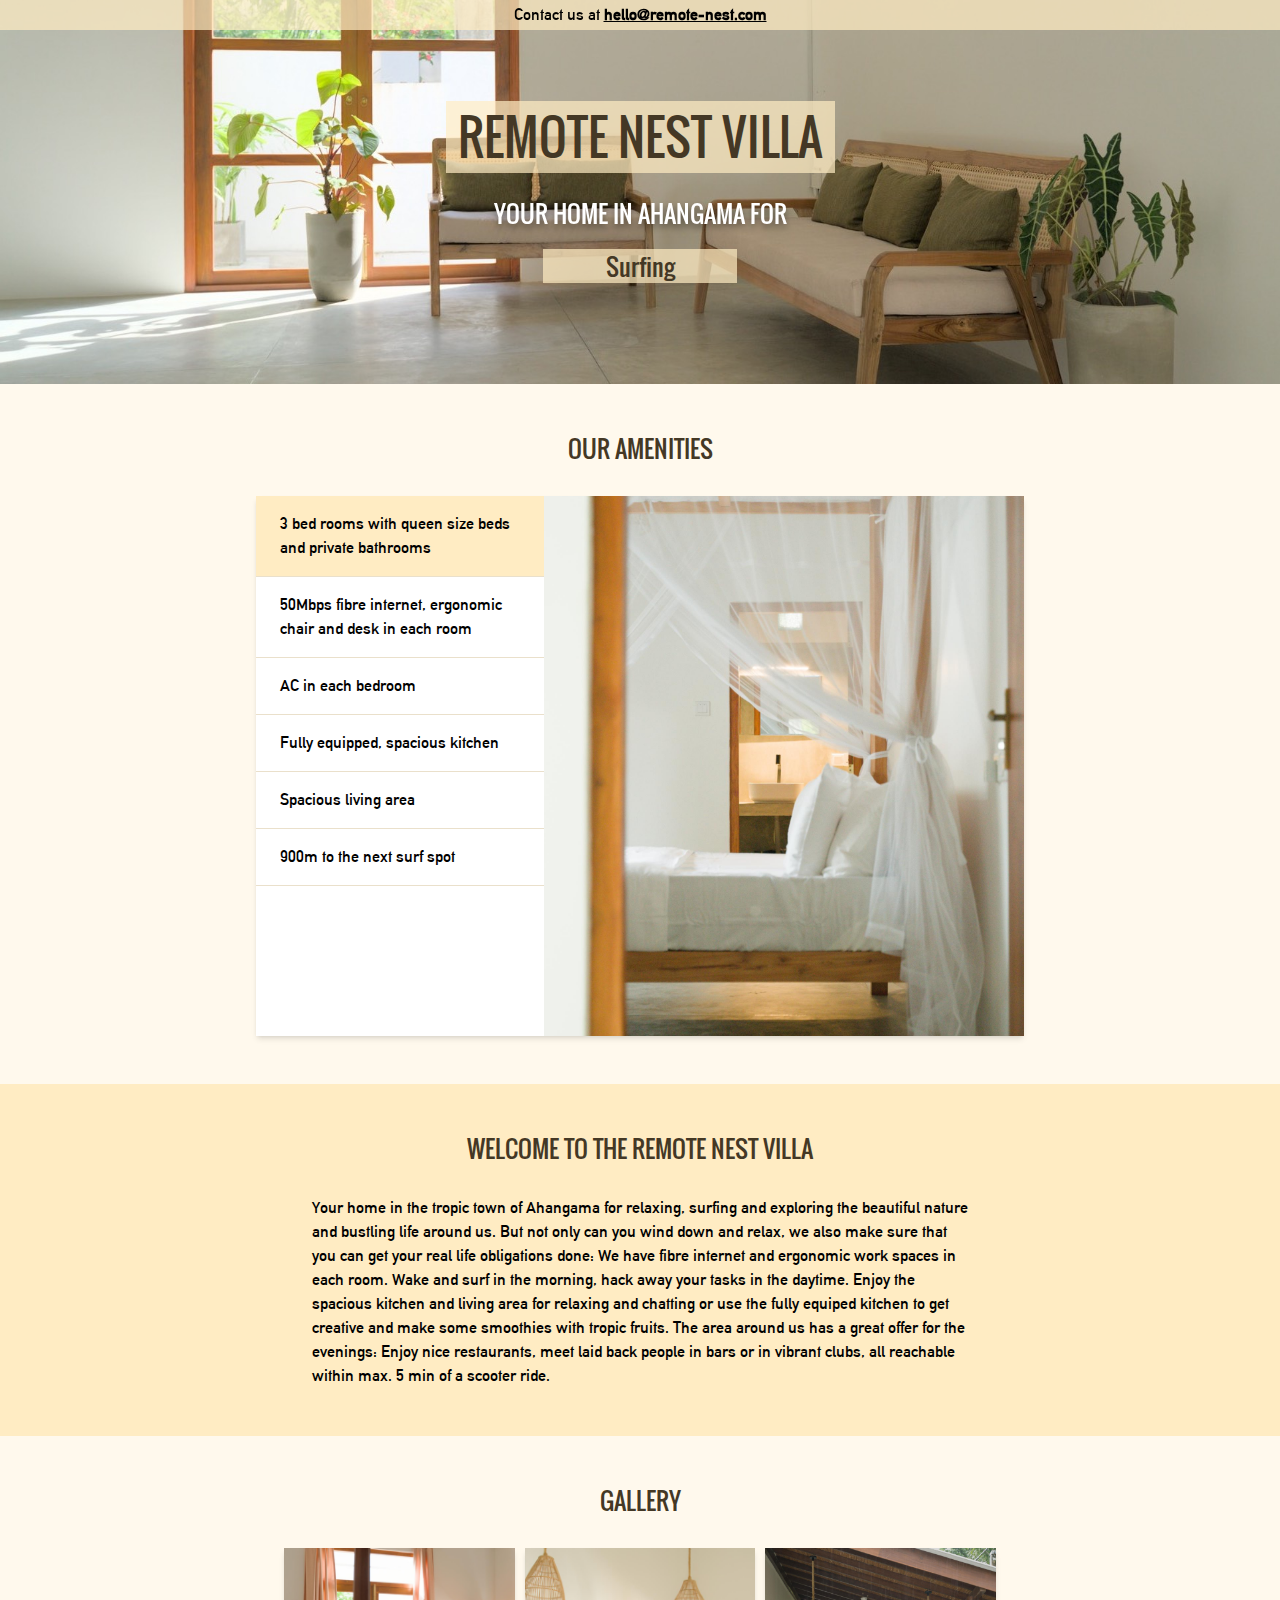
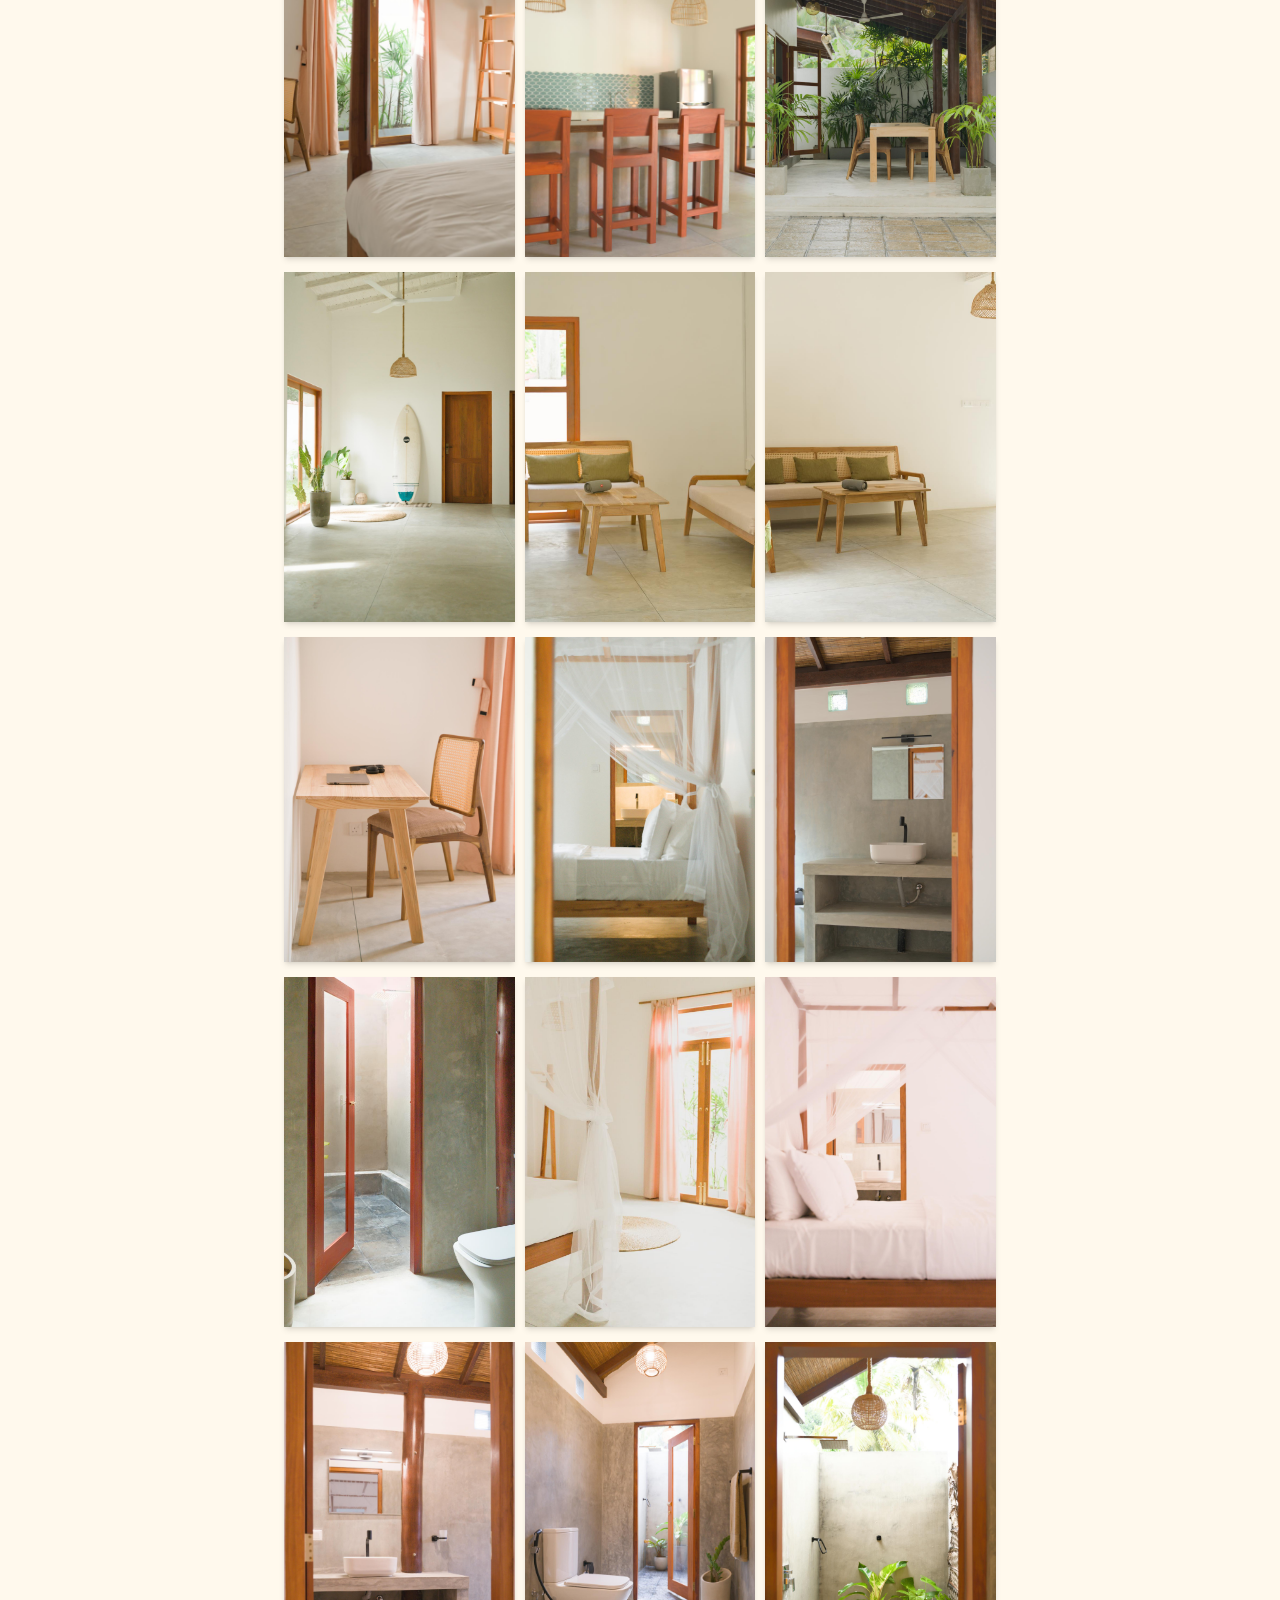
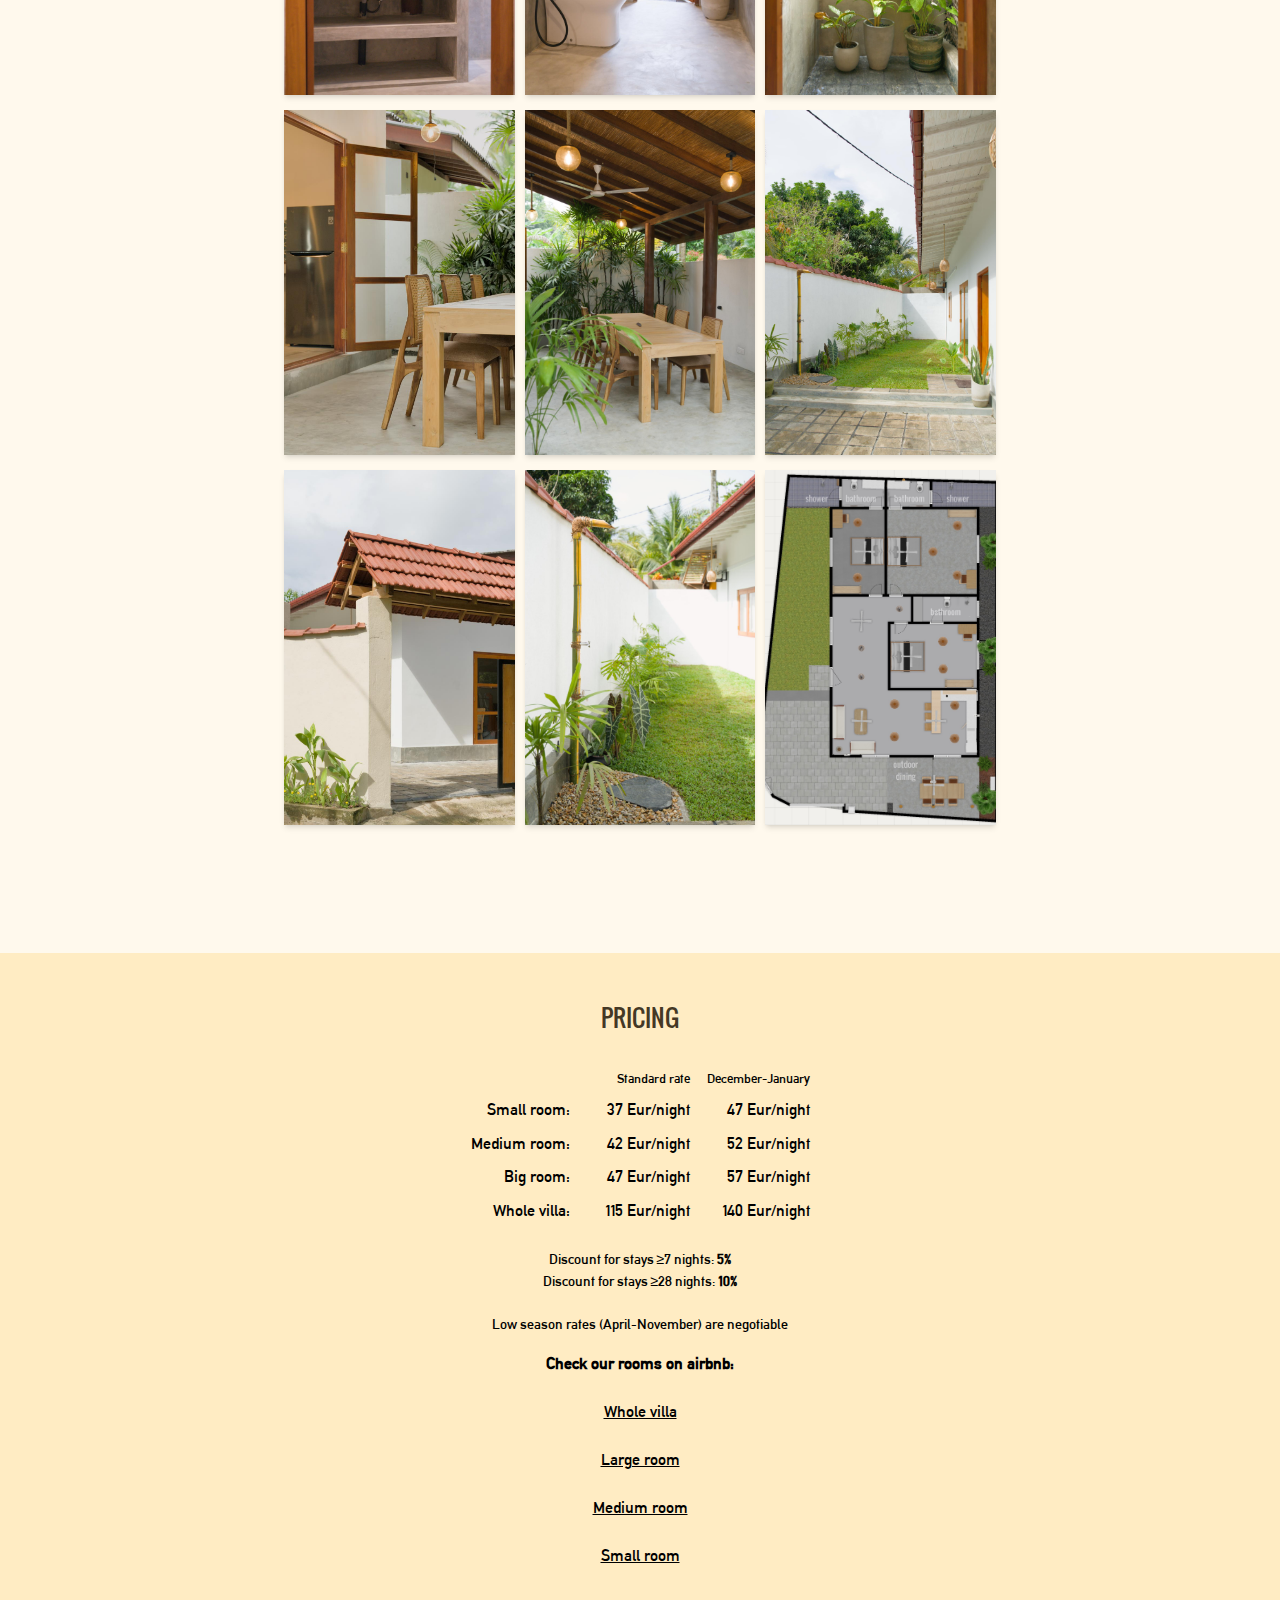
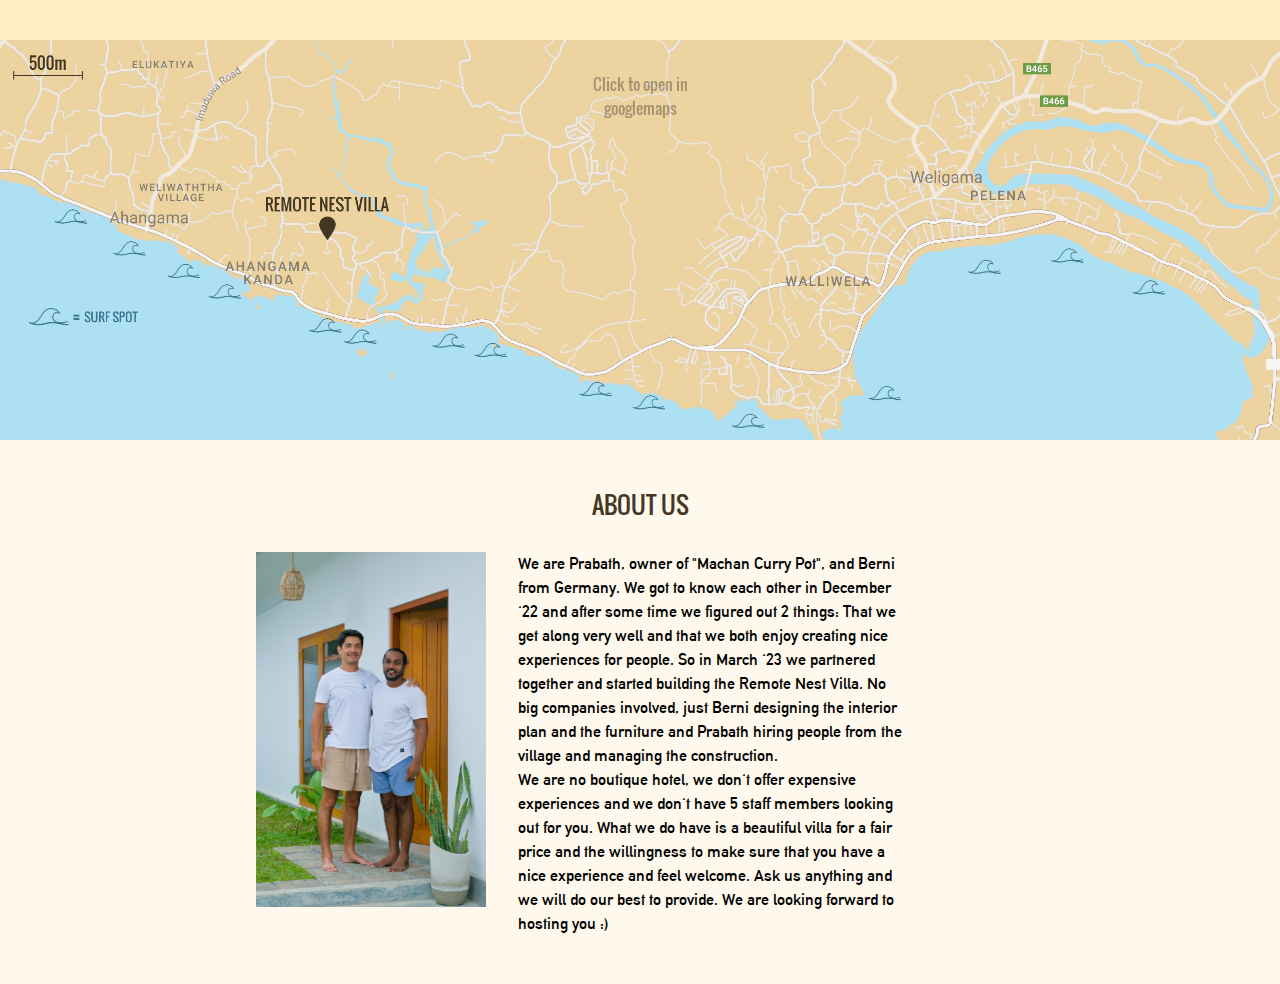
==== commit 5937b4bf: "update pricing" ====
--- a/index.html
+++ b/index.html
@@ -2,6 +2,6 @@
 <html >
 <head><meta charset="utf-8">
 <title>Remote Nest Villa</title>
-<meta name="viewport" content="width=device-width, initial-scale=1, maximum-scale=12.0, minimum-scale=1, user-scalable=yes"><link rel="preload" as="fetch" crossorigin="anonymous" href="/_payload.json"><link rel="modulepreload" as="script" crossorigin href="/_nuxt/entry.ac27a7b6.js"><link rel="modulepreload" as="script" crossorigin href="/_nuxt/index.21728c03.js"><link rel="modulepreload" as="script" crossorigin href="/_nuxt/Gallery.48a1e29d.js"><link rel="preload" as="style" href="/_nuxt/Gallery.72be64f7.css"><link rel="prefetch" as="script" crossorigin href="/_nuxt/error-404.ff6b5dfb.js"><link rel="prefetch" as="script" crossorigin href="/_nuxt/error-500.f37ba14a.js"><link rel="stylesheet" href="/_nuxt/Gallery.72be64f7.css"><style>#spinnerContainer[data-v-024f7242]{flex-direction:column;height:34px;margin:20px auto auto;position:relative;transition:all;width:50%}#spinnerContainer[data-v-024f7242],.spinnerItem[data-v-024f7242]{align-items:center;display:flex;justify-content:center}.spinnerItem[data-v-024f7242]{height:100%;margin:auto;position:absolute;top:0;width:250px}.spinnerItem-enter-active[data-v-024f7242],.spinnerItem-leave-active[data-v-024f7242]{transition:all .5s ease}.spinnerItem-enter-from[data-v-024f7242]{opacity:0;transform:translateY(-30px) rotateX(90deg)}.spinnerItem-leave-to[data-v-024f7242]{opacity:0;transform:rotateX(90deg)}</style><style>#carousselContainer{display:flex;flex-direction:column-reverse;height:-moz-min-content;height:min-content}#carousselImageContainer{background-position:50%;background-repeat:no-repeat;background-size:cover;flex-basis:60%;flex:1;max-height:60vh;min-height:300px;overflow:hidden;transition:all .4s ease-out}#carousselTextContainer{display:flex;flex-basis:33%;flex:0.6;flex-direction:row;flex-wrap:wrap}.carousselTextItem{border-bottom:1px solid #eae0cb;display:flex;padding:.5rem;width:50%}.active,.carousselTextItem:hover{background-color:#ffecc3}@media (min-width:360px){.carousselTextItem{padding:1rem}}@media (min-width:640px){#carousselContainer{flex-direction:row}#carousselImageContainer{height:60vh}#carousselTextContainer{flex-direction:column}.carousselTextItem{padding-inline:1.5rem;width:100%}}</style><style>#mailto{text-decoration:underline}#ctaHeader{align-items:center;height:30px;z-index:999}#ctaHeader,#headerContainer{display:flex;justify-content:center}#headerContainer{flex-direction:column;max-width:90%}#gallerySection{padding-bottom:8rem}#pricing td{padding:.3rem}#subheadline{filter:drop-shadow(rgba(0 0 0/.04) 0 10px 8px) drop-shadow(0 4px 3px rgb(0 0 0/.4))}.section{align-items:center;display:flex;flex-flow:column;justify-content:center;padding-block:3rem}.sectionHeadline{font-size:1.5rem;margin-bottom:2rem}.secondaryHeadline,.sectionHeadline{color:#443825;font-family:Oswald,sans-serif;line-height:2rem;text-align:center}.secondaryHeadline{font-size:1.1rem;margin-bottom:1rem}.body-no-scroll{-webkit-overflow-scrolling:none;height:100vh;overflow:hidden;overscroll-behavior:none;width:100vw}#location{background-image:url(/location.jpg);background-position:0 0;background-repeat:no-repeat;background-size:cover;display:flex;height:330px;justify-content:center;width:100%}@media (min-width:1024px){#location{height:400px}}#mapOverlay{display:block;font-family:Oswald;opacity:.3;padding-top:2rem;text-align:center;width:130px}#about{display:flex;flex-direction:column}h3{font-weight:700}#about img{height:100%;width:100%}#about-text{flex-basis:450px;margin-top:1rem}@media (min-width:600px){#about{flex-direction:row}#about img{width:30%}#about-text{margin-top:0;padding:0 2rem}}</style><style>/*! tailwindcss v3.3.3 | MIT License | https://tailwindcss.com*/*,:after,:before{border:0 solid #e5e7eb;box-sizing:border-box}:after,:before{--tw-content:""}html{-webkit-text-size-adjust:100%;font-feature-settings:normal;font-family:ui-sans-serif,system-ui,-apple-system,BlinkMacSystemFont,Segoe UI,Roboto,Helvetica Neue,Arial,Noto Sans,sans-serif,Apple Color Emoji,Segoe UI Emoji,Segoe UI Symbol,Noto Color Emoji;font-variation-settings:normal;line-height:1.5;tab-size:4}body{line-height:inherit;margin:0}hr{border-top-width:1px;color:inherit;height:0}abbr:where([title]){-webkit-text-decoration:underline dotted;text-decoration:underline dotted}h1,h2,h3,h4,h5,h6{font-size:inherit;font-weight:inherit}a{color:inherit;text-decoration:inherit}b,strong{font-weight:bolder}code,kbd,pre,samp{font-family:ui-monospace,SFMono-Regular,Menlo,Monaco,Consolas,Liberation Mono,Courier New,monospace;font-size:1em}small{font-size:80%}sub,sup{font-size:75%;line-height:0;position:relative;vertical-align:baseline}sub{bottom:-.25em}sup{top:-.5em}table{border-collapse:collapse;border-color:inherit;text-indent:0}button,input,optgroup,select,textarea{font-feature-settings:inherit;color:inherit;font-family:inherit;font-size:100%;font-variation-settings:inherit;font-weight:inherit;line-height:inherit;margin:0;padding:0}button,select{text-transform:none}[type=button],[type=reset],[type=submit],button{-webkit-appearance:button;background-color:transparent;background-image:none}:-moz-focusring{outline:auto}:-moz-ui-invalid{box-shadow:none}progress{vertical-align:baseline}::-webkit-inner-spin-button,::-webkit-outer-spin-button{height:auto}[type=search]{-webkit-appearance:textfield;outline-offset:-2px}::-webkit-search-decoration{-webkit-appearance:none}::-webkit-file-upload-button{-webkit-appearance:button;font:inherit}summary{display:list-item}blockquote,dd,dl,figure,h1,h2,h3,h4,h5,h6,hr,p,pre{margin:0}fieldset{margin:0}fieldset,legend{padding:0}menu,ol,ul{list-style:none;margin:0;padding:0}dialog{padding:0}textarea{resize:vertical}input::placeholder,textarea::placeholder{color:#9ca3af;opacity:1}[role=button],button{cursor:pointer}:disabled{cursor:default}audio,canvas,embed,iframe,img,object,svg,video{display:block;vertical-align:middle}img,video{height:auto;max-width:100%}[hidden]{display:none}*,:after,:before{--tw-border-spacing-x:0;--tw-border-spacing-y:0;--tw-translate-x:0;--tw-translate-y:0;--tw-rotate:0;--tw-skew-x:0;--tw-skew-y:0;--tw-scale-x:1;--tw-scale-y:1;--tw-pan-x: ;--tw-pan-y: ;--tw-pinch-zoom: ;--tw-scroll-snap-strictness:proximity;--tw-gradient-from-position: ;--tw-gradient-via-position: ;--tw-gradient-to-position: ;--tw-ordinal: ;--tw-slashed-zero: ;--tw-numeric-figure: ;--tw-numeric-spacing: ;--tw-numeric-fraction: ;--tw-ring-inset: ;--tw-ring-offset-width:0px;--tw-ring-offset-color:#fff;--tw-ring-color:rgba(59,130,246,.5);--tw-ring-offset-shadow:0 0 #0000;--tw-ring-shadow:0 0 #0000;--tw-shadow:0 0 #0000;--tw-shadow-colored:0 0 #0000;--tw-blur: ;--tw-brightness: ;--tw-contrast: ;--tw-grayscale: ;--tw-hue-rotate: ;--tw-invert: ;--tw-saturate: ;--tw-sepia: ;--tw-drop-shadow: ;--tw-backdrop-blur: ;--tw-backdrop-brightness: ;--tw-backdrop-contrast: ;--tw-backdrop-grayscale: ;--tw-backdrop-hue-rotate: ;--tw-backdrop-invert: ;--tw-backdrop-opacity: ;--tw-backdrop-saturate: ;--tw-backdrop-sepia: }::backdrop{--tw-border-spacing-x:0;--tw-border-spacing-y:0;--tw-translate-x:0;--tw-translate-y:0;--tw-rotate:0;--tw-skew-x:0;--tw-skew-y:0;--tw-scale-x:1;--tw-scale-y:1;--tw-pan-x: ;--tw-pan-y: ;--tw-pinch-zoom: ;--tw-scroll-snap-strictness:proximity;--tw-gradient-from-position: ;--tw-gradient-via-position: ;--tw-gradient-to-position: ;--tw-ordinal: ;--tw-slashed-zero: ;--tw-numeric-figure: ;--tw-numeric-spacing: ;--tw-numeric-fraction: ;--tw-ring-inset: ;--tw-ring-offset-width:0px;--tw-ring-offset-color:#fff;--tw-ring-color:rgba(59,130,246,.5);--tw-ring-offset-shadow:0 0 #0000;--tw-ring-shadow:0 0 #0000;--tw-shadow:0 0 #0000;--tw-shadow-colored:0 0 #0000;--tw-blur: ;--tw-brightness: ;--tw-contrast: ;--tw-grayscale: ;--tw-hue-rotate: ;--tw-invert: ;--tw-saturate: ;--tw-sepia: ;--tw-drop-shadow: ;--tw-backdrop-blur: ;--tw-backdrop-brightness: ;--tw-backdrop-contrast: ;--tw-backdrop-grayscale: ;--tw-backdrop-hue-rotate: ;--tw-backdrop-invert: ;--tw-backdrop-opacity: ;--tw-backdrop-saturate: ;--tw-backdrop-sepia: }.static{position:static}.fixed{position:fixed}.absolute{position:absolute}.relative{position:relative}.top-0{top:0}.m-auto{margin:auto}.mt-6{margin-top:1.5rem}.block{display:block}.flex{display:flex}.table{display:table}.hidden{display:none}.max-h-\[50vh\]{max-height:50vh}.min-h-\[24rem\]{min-height:24rem}.w-\[95\%\]{width:95%}.w-full{width:100%}.max-w-2xl{max-width:42rem}.max-w-3xl{max-width:48rem}.max-w-xl{max-width:36rem}.flex-grow{flex-grow:1}.transform{transform:translate(var(--tw-translate-x),var(--tw-translate-y)) rotate(var(--tw-rotate)) skewX(var(--tw-skew-x)) skewY(var(--tw-skew-y)) scaleX(var(--tw-scale-x)) scaleY(var(--tw-scale-y))}.flex-wrap{flex-wrap:wrap}.content-center{align-content:center}.items-center{align-items:center}.justify-center{justify-content:center}.border{border-width:1px}.bg-white{--tw-bg-opacity:1;background-color:#fff;background-color:rgb(255 255 255/var(--tw-bg-opacity))}.p-3{padding:.75rem}.px-2{padding-left:.5rem;padding-right:.5rem}.px-4{padding-left:1rem;padding-right:1rem}.text-center{text-align:center}.text-2xl{font-size:1.5rem;line-height:2rem}.text-3xl{font-size:1.875rem;line-height:2.25rem}.text-slate-50{--tw-text-opacity:1;color:#f8fafc;color:rgb(248 250 252/var(--tw-text-opacity))}.text-white{--tw-text-opacity:1;color:#fff;color:rgb(255 255 255/var(--tw-text-opacity))}.underline{text-decoration-line:underline}.shadow-md{--tw-shadow:0 4px 6px -1px rgba(0,0,0,.1),0 2px 4px -2px rgba(0,0,0,.1);--tw-shadow-colored:0 4px 6px -1px var(--tw-shadow-color),0 2px 4px -2px var(--tw-shadow-color);box-shadow:0 0 #0000,0 0 #0000,0 4px 6px -1px rgba(0,0,0,.1),0 2px 4px -2px rgba(0,0,0,.1);box-shadow:var(--tw-ring-offset-shadow,0 0 #0000),var(--tw-ring-shadow,0 0 #0000),var(--tw-shadow)}.drop-shadow{--tw-drop-shadow:drop-shadow(0 1px 2px rgba(0,0,0,.1)) drop-shadow(0 1px 1px rgba(0,0,0,.06));filter:var(--tw-blur) var(--tw-brightness) var(--tw-contrast) var(--tw-grayscale) var(--tw-hue-rotate) var(--tw-invert) var(--tw-saturate) var(--tw-sepia) drop-shadow(0 1px 2px rgb(0 0 0/.1)) drop-shadow(0 1px 1px rgb(0 0 0/.06));filter:var(--tw-blur) var(--tw-brightness) var(--tw-contrast) var(--tw-grayscale) var(--tw-hue-rotate) var(--tw-invert) var(--tw-saturate) var(--tw-sepia) var(--tw-drop-shadow)}.drop-shadow-lg{--tw-drop-shadow:drop-shadow(0 10px 8px rgba(0,0,0,.04)) drop-shadow(0 4px 3px rgba(0,0,0,.1));filter:var(--tw-blur) var(--tw-brightness) var(--tw-contrast) var(--tw-grayscale) var(--tw-hue-rotate) var(--tw-invert) var(--tw-saturate) var(--tw-sepia) drop-shadow(0 10px 8px rgb(0 0 0/.04)) drop-shadow(0 4px 3px rgb(0 0 0/.1));filter:var(--tw-blur) var(--tw-brightness) var(--tw-contrast) var(--tw-grayscale) var(--tw-hue-rotate) var(--tw-invert) var(--tw-saturate) var(--tw-sepia) var(--tw-drop-shadow)}.drop-shadow-xl{--tw-drop-shadow:drop-shadow(0 20px 13px rgba(0,0,0,.03)) drop-shadow(0 8px 5px rgba(0,0,0,.08));filter:var(--tw-blur) var(--tw-brightness) var(--tw-contrast) var(--tw-grayscale) var(--tw-hue-rotate) var(--tw-invert) var(--tw-saturate) var(--tw-sepia) drop-shadow(0 20px 13px rgb(0 0 0/.03)) drop-shadow(0 8px 5px rgb(0 0 0/.08))}.drop-shadow-xl,.filter{filter:var(--tw-blur) var(--tw-brightness) var(--tw-contrast) var(--tw-grayscale) var(--tw-hue-rotate) var(--tw-invert) var(--tw-saturate) var(--tw-sepia) var(--tw-drop-shadow)}.transition{transition-duration:.15s;transition-property:color,background-color,border-color,text-decoration-color,fill,stroke,opacity,box-shadow,transform,filter,-webkit-backdrop-filter;transition-property:color,background-color,border-color,text-decoration-color,fill,stroke,opacity,box-shadow,transform,filter,backdrop-filter;transition-property:color,background-color,border-color,text-decoration-color,fill,stroke,opacity,box-shadow,transform,filter,backdrop-filter,-webkit-backdrop-filter;transition-timing-function:cubic-bezier(.4,0,.2,1)}@media (min-width:640px){.sm\:text-5xl{font-size:3rem;line-height:1}}</style><style>/*! tailwindcss v3.3.3 | MIT License | https://tailwindcss.com*/*,:after,:before{border:0 solid #e5e7eb;box-sizing:border-box}:after,:before{--tw-content:""}html{-webkit-text-size-adjust:100%;font-feature-settings:normal;font-family:ui-sans-serif,system-ui,-apple-system,BlinkMacSystemFont,Segoe UI,Roboto,Helvetica Neue,Arial,Noto Sans,sans-serif,Apple Color Emoji,Segoe UI Emoji,Segoe UI Symbol,Noto Color Emoji;font-variation-settings:normal;line-height:1.5;-moz-tab-size:4;-o-tab-size:4;tab-size:4}body{line-height:inherit;margin:0}hr{border-top-width:1px;color:inherit;height:0}abbr:where([title]){-webkit-text-decoration:underline dotted;text-decoration:underline dotted}h1,h2,h3,h4,h5,h6{font-size:inherit;font-weight:inherit}a{color:inherit;text-decoration:inherit}b,strong{font-weight:bolder}code,kbd,pre,samp{font-family:ui-monospace,SFMono-Regular,Menlo,Monaco,Consolas,Liberation Mono,Courier New,monospace;font-size:1em}small{font-size:80%}sub,sup{font-size:75%;line-height:0;position:relative;vertical-align:baseline}sub{bottom:-.25em}sup{top:-.5em}table{border-collapse:collapse;border-color:inherit;text-indent:0}button,input,optgroup,select,textarea{font-feature-settings:inherit;color:inherit;font-family:inherit;font-size:100%;font-variation-settings:inherit;font-weight:inherit;line-height:inherit;margin:0;padding:0}button,select{text-transform:none}[type=button],[type=reset],[type=submit],button{-webkit-appearance:button;background-color:transparent;background-image:none}:-moz-focusring{outline:auto}:-moz-ui-invalid{box-shadow:none}progress{vertical-align:baseline}::-webkit-inner-spin-button,::-webkit-outer-spin-button{height:auto}[type=search]{-webkit-appearance:textfield;outline-offset:-2px}::-webkit-search-decoration{-webkit-appearance:none}::-webkit-file-upload-button{-webkit-appearance:button;font:inherit}summary{display:list-item}blockquote,dd,dl,figure,h1,h2,h3,h4,h5,h6,hr,p,pre{margin:0}fieldset{margin:0}fieldset,legend{padding:0}menu,ol,ul{list-style:none;margin:0;padding:0}dialog{padding:0}textarea{resize:vertical}input::-moz-placeholder,textarea::-moz-placeholder{color:#9ca3af;opacity:1}input::placeholder,textarea::placeholder{color:#9ca3af;opacity:1}[role=button],button{cursor:pointer}:disabled{cursor:default}audio,canvas,embed,iframe,img,object,svg,video{display:block;vertical-align:middle}img,video{height:auto;max-width:100%}[hidden]{display:none}*,:after,:before{--tw-border-spacing-x:0;--tw-border-spacing-y:0;--tw-translate-x:0;--tw-translate-y:0;--tw-rotate:0;--tw-skew-x:0;--tw-skew-y:0;--tw-scale-x:1;--tw-scale-y:1;--tw-pan-x: ;--tw-pan-y: ;--tw-pinch-zoom: ;--tw-scroll-snap-strictness:proximity;--tw-gradient-from-position: ;--tw-gradient-via-position: ;--tw-gradient-to-position: ;--tw-ordinal: ;--tw-slashed-zero: ;--tw-numeric-figure: ;--tw-numeric-spacing: ;--tw-numeric-fraction: ;--tw-ring-inset: ;--tw-ring-offset-width:0px;--tw-ring-offset-color:#fff;--tw-ring-color:rgba(59,130,246,.5);--tw-ring-offset-shadow:0 0 #0000;--tw-ring-shadow:0 0 #0000;--tw-shadow:0 0 #0000;--tw-shadow-colored:0 0 #0000;--tw-blur: ;--tw-brightness: ;--tw-contrast: ;--tw-grayscale: ;--tw-hue-rotate: ;--tw-invert: ;--tw-saturate: ;--tw-sepia: ;--tw-drop-shadow: ;--tw-backdrop-blur: ;--tw-backdrop-brightness: ;--tw-backdrop-contrast: ;--tw-backdrop-grayscale: ;--tw-backdrop-hue-rotate: ;--tw-backdrop-invert: ;--tw-backdrop-opacity: ;--tw-backdrop-saturate: ;--tw-backdrop-sepia: }::backdrop{--tw-border-spacing-x:0;--tw-border-spacing-y:0;--tw-translate-x:0;--tw-translate-y:0;--tw-rotate:0;--tw-skew-x:0;--tw-skew-y:0;--tw-scale-x:1;--tw-scale-y:1;--tw-pan-x: ;--tw-pan-y: ;--tw-pinch-zoom: ;--tw-scroll-snap-strictness:proximity;--tw-gradient-from-position: ;--tw-gradient-via-position: ;--tw-gradient-to-position: ;--tw-ordinal: ;--tw-slashed-zero: ;--tw-numeric-figure: ;--tw-numeric-spacing: ;--tw-numeric-fraction: ;--tw-ring-inset: ;--tw-ring-offset-width:0px;--tw-ring-offset-color:#fff;--tw-ring-color:rgba(59,130,246,.5);--tw-ring-offset-shadow:0 0 #0000;--tw-ring-shadow:0 0 #0000;--tw-shadow:0 0 #0000;--tw-shadow-colored:0 0 #0000;--tw-blur: ;--tw-brightness: ;--tw-contrast: ;--tw-grayscale: ;--tw-hue-rotate: ;--tw-invert: ;--tw-saturate: ;--tw-sepia: ;--tw-drop-shadow: ;--tw-backdrop-blur: ;--tw-backdrop-brightness: ;--tw-backdrop-contrast: ;--tw-backdrop-grayscale: ;--tw-backdrop-hue-rotate: ;--tw-backdrop-invert: ;--tw-backdrop-opacity: ;--tw-backdrop-saturate: ;--tw-backdrop-sepia: }.static{position:static}.fixed{position:fixed}.absolute{position:absolute}.relative{position:relative}.top-0{top:0}.m-auto{margin:auto}.mt-6{margin-top:1.5rem}.block{display:block}.flex{display:flex}.table{display:table}.hidden{display:none}.max-h-\[50vh\]{max-height:50vh}.min-h-\[24rem\]{min-height:24rem}.w-\[95\%\]{width:95%}.w-full{width:100%}.max-w-2xl{max-width:42rem}.max-w-3xl{max-width:48rem}.max-w-xl{max-width:36rem}.flex-grow{flex-grow:1}.transform{transform:translate(var(--tw-translate-x),var(--tw-translate-y)) rotate(var(--tw-rotate)) skewX(var(--tw-skew-x)) skewY(var(--tw-skew-y)) scaleX(var(--tw-scale-x)) scaleY(var(--tw-scale-y))}.flex-wrap{flex-wrap:wrap}.content-center{align-content:center}.items-center{align-items:center}.justify-center{justify-content:center}.border{border-width:1px}.bg-white{--tw-bg-opacity:1;background-color:#fff;background-color:rgb(255 255 255/var(--tw-bg-opacity))}.p-3{padding:.75rem}.px-2{padding-left:.5rem;padding-right:.5rem}.px-4{padding-left:1rem;padding-right:1rem}.text-center{text-align:center}.text-2xl{font-size:1.5rem;line-height:2rem}.text-3xl{font-size:1.875rem;line-height:2.25rem}.text-slate-50{--tw-text-opacity:1;color:#f8fafc;color:rgb(248 250 252/var(--tw-text-opacity))}.text-white{--tw-text-opacity:1;color:#fff;color:rgb(255 255 255/var(--tw-text-opacity))}.underline{text-decoration-line:underline}.shadow-md{--tw-shadow:0 4px 6px -1px rgba(0,0,0,.1),0 2px 4px -2px rgba(0,0,0,.1);--tw-shadow-colored:0 4px 6px -1px var(--tw-shadow-color),0 2px 4px -2px var(--tw-shadow-color);box-shadow:0 0 #0000,0 0 #0000,0 4px 6px -1px rgba(0,0,0,.1),0 2px 4px -2px rgba(0,0,0,.1);box-shadow:var(--tw-ring-offset-shadow,0 0 #0000),var(--tw-ring-shadow,0 0 #0000),var(--tw-shadow)}.drop-shadow{--tw-drop-shadow:drop-shadow(0 1px 2px rgba(0,0,0,.1)) drop-shadow(0 1px 1px rgba(0,0,0,.06));filter:var(--tw-blur) var(--tw-brightness) var(--tw-contrast) var(--tw-grayscale) var(--tw-hue-rotate) var(--tw-invert) var(--tw-saturate) var(--tw-sepia) drop-shadow(0 1px 2px rgb(0 0 0/.1)) drop-shadow(0 1px 1px rgb(0 0 0/.06));filter:var(--tw-blur) var(--tw-brightness) var(--tw-contrast) var(--tw-grayscale) var(--tw-hue-rotate) var(--tw-invert) var(--tw-saturate) var(--tw-sepia) var(--tw-drop-shadow)}.drop-shadow-lg{--tw-drop-shadow:drop-shadow(0 10px 8px rgba(0,0,0,.04)) drop-shadow(0 4px 3px rgba(0,0,0,.1));filter:var(--tw-blur) var(--tw-brightness) var(--tw-contrast) var(--tw-grayscale) var(--tw-hue-rotate) var(--tw-invert) var(--tw-saturate) var(--tw-sepia) drop-shadow(0 10px 8px rgb(0 0 0/.04)) drop-shadow(0 4px 3px rgb(0 0 0/.1));filter:var(--tw-blur) var(--tw-brightness) var(--tw-contrast) var(--tw-grayscale) var(--tw-hue-rotate) var(--tw-invert) var(--tw-saturate) var(--tw-sepia) var(--tw-drop-shadow)}.drop-shadow-xl{--tw-drop-shadow:drop-shadow(0 20px 13px rgba(0,0,0,.03)) drop-shadow(0 8px 5px rgba(0,0,0,.08));filter:var(--tw-blur) var(--tw-brightness) var(--tw-contrast) var(--tw-grayscale) var(--tw-hue-rotate) var(--tw-invert) var(--tw-saturate) var(--tw-sepia) drop-shadow(0 20px 13px rgb(0 0 0/.03)) drop-shadow(0 8px 5px rgb(0 0 0/.08))}.drop-shadow-xl,.filter{filter:var(--tw-blur) var(--tw-brightness) var(--tw-contrast) var(--tw-grayscale) var(--tw-hue-rotate) var(--tw-invert) var(--tw-saturate) var(--tw-sepia) var(--tw-drop-shadow)}.transition{transition-duration:.15s;transition-property:color,background-color,border-color,text-decoration-color,fill,stroke,opacity,box-shadow,transform,filter,-webkit-backdrop-filter;transition-property:color,background-color,border-color,text-decoration-color,fill,stroke,opacity,box-shadow,transform,filter,backdrop-filter;transition-property:color,background-color,border-color,text-decoration-color,fill,stroke,opacity,box-shadow,transform,filter,backdrop-filter,-webkit-backdrop-filter;transition-timing-function:cubic-bezier(.4,0,.2,1)}body{font-family:Alte DIN\ 1451 Mittelschrift,Open Sans,sans-serif}.bgImgCenter{background-position:50%;background-repeat:no-repeat;background-size:cover}.beigeColor{background-color:rgba(255,236,195,.7)}.brightBg{background-color:#fff9ed}.darkBg{background-color:#ffecc3}.textDark{color:#443825}.headline{font-family:Oswald,sans-serif}@media (min-width:640px){.sm\:text-5xl{font-size:3rem;line-height:1}}</style><style>@font-face{font-family:Oswald;font-style:normal;font-weight:400;src:local("Oswald"),local("Oswald-Regular"),url(/_nuxt/Oswald-Regular.cce43fdf.ttf) format("truetype");unicode-range:u+00??,u+0131,u+0152-0153,u+02bb-02bc,u+02c6,u+02da,u+02dc,u+2000-206f,u+2074,u+20ac,u+2122,u+2191,u+2193,u+2212,u+2215,u+feff,u+fffd}</style><style>@font-face{font-family:Alte DIN\ 1451 Mittelschrift;font-style:normal;font-weight:400;src:local("Alte DIN 1451 Mittelschrift"),local("Alte DIN 1451 Mittelschrift"),url(/_nuxt/din1451alt.3cdbdd35.ttf) format("truetype");unicode-range:u+00??,u+0131,u+0152-0153,u+02bb-02bc,u+02c6,u+02da,u+02dc,u+2000-206f,u+2074,u+20ac,u+2122,u+2191,u+2193,u+2212,u+2215,u+feff,u+fffd}</style></head>
-<body ><!----><!--teleport anchor--><div id="__nuxt"><!--[--><!--[--><!--[--><!----><!----><!--]--><header class="beigeColor fixed top-0 w-full" id="ctaHeader"> Contact us at <a href="mailto:hello@remote-nest.com" id="mailto"><b>hello@remote-nest.com</b></a></header><div class="bgImgCenter max-h-[50vh] min-h-[24rem] text-slate-50 flex justify-center items-center" style="background-image:url(/header.jpg);"><div id="headerContainer"><div class="block m-auto content-center text-center beigeColor headline sm:text-5xl text-3xl p-3 textDark"> REMOTE NEST VILLA </div><div id="subheadline" class="block headline mt-6 text-2xl text-center text-white drop-shadow-lg"> YOUR HOME IN AHANGAMA FOR </div><div id="spinnerContainer" class="beigeColor headline text-2xl textDark" data-v-024f7242><!--[--><div class="spinnerItem" data-v-024f7242>Surfing</div><!----><!----><!----><!----><!--]--></div></div></div><div class="brightBg section"><h2 class="sectionHeadline">OUR AMENITIES</h2><div id="carousselContainer" class="w-[95%] bg-white max-w-3xl shadow-md"><div id="carousselTextContainer"><!--[--><div class="active carousselTextItem">3 bed rooms with queen size beds and private bathrooms</div><div class="carousselTextItem">50Mbps fibre internet, ergonomic chair and desk in each room</div><div class="carousselTextItem">AC in each bedroom</div><div class="carousselTextItem">Fully equipped, spacious kitchen</div><div class="carousselTextItem">Spacious living area</div><div class="carousselTextItem">900m to the next surf spot</div><!--]--></div><div id="carousselImageContainer" style="background-image:url(carousel-images/3bedroom.jpg);"></div></div></div><div class="darkBg section px-2"><h2 class="sectionHeadline">WELCOME TO THE REMOTE NEST VILLA</h2><p class="max-w-2xl px-2"> Your home in the tropic town of Ahangama for relaxing, surfing and exploring the beautiful nature and bustling life around us. But not only can you wind down and relax, we also make sure that you can get your real life obligations done: We have fibre internet and ergonomic work spaces in each room. Wake and surf in the morning, hack away your tasks in the daytime. Enjoy the spacious kitchen and living area for relaxing and chatting or use the fully equiped kitchen to get creative and make some smoothies with tropic fruits. The area around us has a great offer for the evenings: Enjoy nice restaurants, meet laid back people in bars or in vibrant clubs, all reachable within max. 5 min of a scooter ride. </p></div><div class="brightBg section px-2" id="gallerySection"><h2 class="sectionHeadline">GALLERY</h2><div class="max-w-3xl" data-v-1df5f061><!--teleport start--><!--teleport end--><div class="galleryContainer" data-v-1df5f061><!--[--><div class="imageTile shadow-md" data-v-1df5f061><img src="gallery-images/m_room1.jpg" data-v-1df5f061></div><div class="imageTile shadow-md" data-v-1df5f061><img src="gallery-images/kitchen_counter.jpg" data-v-1df5f061></div><div class="imageTile shadow-md" data-v-1df5f061><img src="gallery-images/diningarea3.jpg" data-v-1df5f061></div><div class="imageTile shadow-md" data-v-1df5f061><img src="gallery-images/livingroom_window.jpg" data-v-1df5f061></div><div class="imageTile shadow-md" data-v-1df5f061><img src="gallery-images/livingroom_sofa.jpg" data-v-1df5f061></div><div class="imageTile shadow-md" data-v-1df5f061><img src="gallery-images/livingroom_door.jpg" data-v-1df5f061></div><div class="imageTile shadow-md" data-v-1df5f061><img src="gallery-images/workstation.jpg" data-v-1df5f061></div><div class="imageTile shadow-md" data-v-1df5f061><img src="gallery-images/s_room.jpg" data-v-1df5f061></div><div class="imageTile shadow-md" data-v-1df5f061><img src="gallery-images/s_bathroom.jpg " data-v-1df5f061></div><div class="imageTile shadow-md" data-v-1df5f061><img src="gallery-images/s_bathroom_shower.jpg" data-v-1df5f061></div><div class="imageTile shadow-md" data-v-1df5f061><img src="gallery-images/l_room.jpg" data-v-1df5f061></div><div class="imageTile shadow-md" data-v-1df5f061><img src="gallery-images/l_room2.jpg" data-v-1df5f061></div><div class="imageTile shadow-md" data-v-1df5f061><img src="gallery-images/l_bathroom.jpg" data-v-1df5f061></div><div class="imageTile shadow-md" data-v-1df5f061><img src="gallery-images/l_bathroom2.jpg" data-v-1df5f061></div><div class="imageTile shadow-md" data-v-1df5f061><img src="gallery-images/l_shower.jpg" data-v-1df5f061></div><div class="imageTile shadow-md" data-v-1df5f061><img src="gallery-images/diningarea.jpg" data-v-1df5f061></div><div class="imageTile shadow-md" data-v-1df5f061><img src="gallery-images/diningarea2.jpg" data-v-1df5f061></div><div class="imageTile shadow-md" data-v-1df5f061><img src="gallery-images/garden.jpg" data-v-1df5f061></div><div class="imageTile shadow-md" data-v-1df5f061><img src="gallery-images/outside.jpg" data-v-1df5f061></div><div class="imageTile shadow-md" data-v-1df5f061><img src="gallery-images/shower.jpg" data-v-1df5f061></div><div class="imageTile shadow-md" data-v-1df5f061><img src="gallery-images/floorplan.jpg" data-v-1df5f061></div><!--]--></div></div></div><div class="darkBg section px-2"><h2 class="sectionHeadline">PRICING</h2><table id="pricing"><tr style="font-size:.8rem;"><td></td><td align="right">Standard rate</td><td align="right">December-January</td></tr><tr><td align="right">Small room:</td><td align="right" width="120px">35 Eur/night</td><td align="right" width="120px">45 Eur/night</td></tr><tr><td align="right">Medium room:</td><td align="right">40 Eur/night</td><td align="right">50 Eur/night</td></tr><tr><td align="right">Big room:</td><td align="right">45 Eur/night</td><td align="right">55 Eur/night</td></tr><tr><td align="right">Whole villa:</td><td align="right">115 Eur/night</td><td align="right">140 Eur/night</td></tr></table><p class="max-w-2xl px-2" style="text-align:center;font-size:0.9rem;margin-bottom:1rem;"><br> Discount for stays ≥7 nights: <b>5%</b><br> Discount for stays ≥30 nights: <b>10%</b> <br><br> Low season rates (April-November) are negotiable </p><p style="text-align:center;"><h3>Check our rooms on airbnb:</h3><br><a href="https://airbnb.com/h/remote-nest-villa" style="text-decoration:underline;">Whole villa</a><br><a href="https://airbnb.com/h/remote-nest-large" style="text-decoration:underline;">Large room</a><br><a href="https://airbnb.com/h/remote-nest-medium" style="text-decoration:underline;">Medium room</a><br><a href="https://airbnb.com/h/remote-nest-small" style="text-decoration:underline;">Small room</a><br></p></div><a id="location" target="_blank" href="https://www.google.de/maps/place/Remote+Nest+Villa/@5.977729,80.3722828,14.3z/data=!4m6!3m5!1s0x3ae1156749fcfb69:0xd0b0a14d520bab89!8m2!3d5.9722249!4d80.3772126!16s%2Fg%2F11v5v5ngsv?entry=ttu"><span id="mapOverlay">Click to open in googlemaps</span></a><div class="brightBg section px-4 about"><h2 class="sectionHeadline">ABOUT US</h2><div id="about" class="max-w-3xl"><img src="/prabath-berni.jpg"><p id="about-text"> We are Prabath, owner of &quot;Machan Curry Pot&quot;, and Berni from Germany. We got to know each other in December &#39;22 and after some time we figured out 2 things: That we get along very well and that we both enjoy creating nice experiences for people. So in March &#39;23 we partnered together and started building the Remote Nest Villa. No big companies involved, just Berni designing the interior plan and the furniture and Prabath hiring people from the village and managing the construction.<br> We are no boutique hotel, we don&#39;t offer expensive experiences and we don&#39;t have 5 staff members looking out for you. What we do have is a beautiful villa for a fair price and the willingness to make sure that you have a nice experience and feel welcome. Ask us anything and we will do our best to provide. We are looking forward to hosting you :) </p></div></div><!--]--><!--]--></div><script type="application/json" id="__NUXT_DATA__" data-ssr="true" data-src="/_payload.json">[{"state":1,"_errors":3,"serverRendered":5,"path":6,"prerenderedAt":7},["Reactive",2],{},["Reactive",4],{},true,"/",1701435491700]</script><script>window.__NUXT__={};window.__NUXT__.config={public:{},app:{baseURL:"/",buildAssetsDir:"/_nuxt/",cdnURL:""}}</script><script type="module" src="/_nuxt/entry.ac27a7b6.js" crossorigin></script></body>
+<meta name="viewport" content="width=device-width, initial-scale=1, maximum-scale=12.0, minimum-scale=1, user-scalable=yes"><link rel="preload" as="fetch" crossorigin="anonymous" href="/_payload.json"><link rel="modulepreload" as="script" crossorigin href="/_nuxt/entry.3e006807.js"><link rel="modulepreload" as="script" crossorigin href="/_nuxt/index.bbd249a0.js"><link rel="modulepreload" as="script" crossorigin href="/_nuxt/Gallery.70aad80e.js"><link rel="preload" as="style" href="/_nuxt/Gallery.72be64f7.css"><link rel="prefetch" as="script" crossorigin href="/_nuxt/error-404.f0306d43.js"><link rel="prefetch" as="script" crossorigin href="/_nuxt/error-500.21e41abd.js"><link rel="stylesheet" href="/_nuxt/Gallery.72be64f7.css"><style>#spinnerContainer[data-v-024f7242]{flex-direction:column;height:34px;margin:20px auto auto;position:relative;transition:all;width:50%}#spinnerContainer[data-v-024f7242],.spinnerItem[data-v-024f7242]{align-items:center;display:flex;justify-content:center}.spinnerItem[data-v-024f7242]{height:100%;margin:auto;position:absolute;top:0;width:250px}.spinnerItem-enter-active[data-v-024f7242],.spinnerItem-leave-active[data-v-024f7242]{transition:all .5s ease}.spinnerItem-enter-from[data-v-024f7242]{opacity:0;transform:translateY(-30px) rotateX(90deg)}.spinnerItem-leave-to[data-v-024f7242]{opacity:0;transform:rotateX(90deg)}</style><style>#carousselContainer{display:flex;flex-direction:column-reverse;height:-moz-min-content;height:min-content}#carousselImageContainer{background-position:50%;background-repeat:no-repeat;background-size:cover;flex-basis:60%;flex:1;max-height:60vh;min-height:300px;overflow:hidden;transition:all .4s ease-out}#carousselTextContainer{display:flex;flex-basis:33%;flex:0.6;flex-direction:row;flex-wrap:wrap}.carousselTextItem{border-bottom:1px solid #eae0cb;display:flex;padding:.5rem;width:50%}.active,.carousselTextItem:hover{background-color:#ffecc3}@media (min-width:360px){.carousselTextItem{padding:1rem}}@media (min-width:640px){#carousselContainer{flex-direction:row}#carousselImageContainer{height:60vh}#carousselTextContainer{flex-direction:column}.carousselTextItem{padding-inline:1.5rem;width:100%}}</style><style>#mailto{text-decoration:underline}#ctaHeader{align-items:center;height:30px;z-index:999}#ctaHeader,#headerContainer{display:flex;justify-content:center}#headerContainer{flex-direction:column;max-width:90%}#gallerySection{padding-bottom:8rem}#pricing td{padding:.3rem}#subheadline{filter:drop-shadow(rgba(0 0 0/.04) 0 10px 8px) drop-shadow(0 4px 3px rgb(0 0 0/.4))}.section{align-items:center;display:flex;flex-flow:column;justify-content:center;padding-block:3rem}.sectionHeadline{font-size:1.5rem;margin-bottom:2rem}.secondaryHeadline,.sectionHeadline{color:#443825;font-family:Oswald,sans-serif;line-height:2rem;text-align:center}.secondaryHeadline{font-size:1.1rem;margin-bottom:1rem}.body-no-scroll{-webkit-overflow-scrolling:none;height:100vh;overflow:hidden;overscroll-behavior:none;width:100vw}#location{background-image:url(/location.jpg);background-position:0 0;background-repeat:no-repeat;background-size:cover;display:flex;height:330px;justify-content:center;width:100%}@media (min-width:1024px){#location{height:400px}}#mapOverlay{display:block;font-family:Oswald;opacity:.3;padding-top:2rem;text-align:center;width:130px}#about{display:flex;flex-direction:column}h3{font-weight:700}#about img{height:100%;width:100%}#about-text{flex-basis:450px;margin-top:1rem}@media (min-width:600px){#about{flex-direction:row}#about img{width:30%}#about-text{margin-top:0;padding:0 2rem}}</style><style>/*! tailwindcss v3.3.3 | MIT License | https://tailwindcss.com*/*,:after,:before{border:0 solid #e5e7eb;box-sizing:border-box}:after,:before{--tw-content:""}html{-webkit-text-size-adjust:100%;font-feature-settings:normal;font-family:ui-sans-serif,system-ui,-apple-system,BlinkMacSystemFont,Segoe UI,Roboto,Helvetica Neue,Arial,Noto Sans,sans-serif,Apple Color Emoji,Segoe UI Emoji,Segoe UI Symbol,Noto Color Emoji;font-variation-settings:normal;line-height:1.5;tab-size:4}body{line-height:inherit;margin:0}hr{border-top-width:1px;color:inherit;height:0}abbr:where([title]){-webkit-text-decoration:underline dotted;text-decoration:underline dotted}h1,h2,h3,h4,h5,h6{font-size:inherit;font-weight:inherit}a{color:inherit;text-decoration:inherit}b,strong{font-weight:bolder}code,kbd,pre,samp{font-family:ui-monospace,SFMono-Regular,Menlo,Monaco,Consolas,Liberation Mono,Courier New,monospace;font-size:1em}small{font-size:80%}sub,sup{font-size:75%;line-height:0;position:relative;vertical-align:baseline}sub{bottom:-.25em}sup{top:-.5em}table{border-collapse:collapse;border-color:inherit;text-indent:0}button,input,optgroup,select,textarea{font-feature-settings:inherit;color:inherit;font-family:inherit;font-size:100%;font-variation-settings:inherit;font-weight:inherit;line-height:inherit;margin:0;padding:0}button,select{text-transform:none}[type=button],[type=reset],[type=submit],button{-webkit-appearance:button;background-color:transparent;background-image:none}:-moz-focusring{outline:auto}:-moz-ui-invalid{box-shadow:none}progress{vertical-align:baseline}::-webkit-inner-spin-button,::-webkit-outer-spin-button{height:auto}[type=search]{-webkit-appearance:textfield;outline-offset:-2px}::-webkit-search-decoration{-webkit-appearance:none}::-webkit-file-upload-button{-webkit-appearance:button;font:inherit}summary{display:list-item}blockquote,dd,dl,figure,h1,h2,h3,h4,h5,h6,hr,p,pre{margin:0}fieldset{margin:0}fieldset,legend{padding:0}menu,ol,ul{list-style:none;margin:0;padding:0}dialog{padding:0}textarea{resize:vertical}input::placeholder,textarea::placeholder{color:#9ca3af;opacity:1}[role=button],button{cursor:pointer}:disabled{cursor:default}audio,canvas,embed,iframe,img,object,svg,video{display:block;vertical-align:middle}img,video{height:auto;max-width:100%}[hidden]{display:none}*,:after,:before{--tw-border-spacing-x:0;--tw-border-spacing-y:0;--tw-translate-x:0;--tw-translate-y:0;--tw-rotate:0;--tw-skew-x:0;--tw-skew-y:0;--tw-scale-x:1;--tw-scale-y:1;--tw-pan-x: ;--tw-pan-y: ;--tw-pinch-zoom: ;--tw-scroll-snap-strictness:proximity;--tw-gradient-from-position: ;--tw-gradient-via-position: ;--tw-gradient-to-position: ;--tw-ordinal: ;--tw-slashed-zero: ;--tw-numeric-figure: ;--tw-numeric-spacing: ;--tw-numeric-fraction: ;--tw-ring-inset: ;--tw-ring-offset-width:0px;--tw-ring-offset-color:#fff;--tw-ring-color:rgba(59,130,246,.5);--tw-ring-offset-shadow:0 0 #0000;--tw-ring-shadow:0 0 #0000;--tw-shadow:0 0 #0000;--tw-shadow-colored:0 0 #0000;--tw-blur: ;--tw-brightness: ;--tw-contrast: ;--tw-grayscale: ;--tw-hue-rotate: ;--tw-invert: ;--tw-saturate: ;--tw-sepia: ;--tw-drop-shadow: ;--tw-backdrop-blur: ;--tw-backdrop-brightness: ;--tw-backdrop-contrast: ;--tw-backdrop-grayscale: ;--tw-backdrop-hue-rotate: ;--tw-backdrop-invert: ;--tw-backdrop-opacity: ;--tw-backdrop-saturate: ;--tw-backdrop-sepia: }::backdrop{--tw-border-spacing-x:0;--tw-border-spacing-y:0;--tw-translate-x:0;--tw-translate-y:0;--tw-rotate:0;--tw-skew-x:0;--tw-skew-y:0;--tw-scale-x:1;--tw-scale-y:1;--tw-pan-x: ;--tw-pan-y: ;--tw-pinch-zoom: ;--tw-scroll-snap-strictness:proximity;--tw-gradient-from-position: ;--tw-gradient-via-position: ;--tw-gradient-to-position: ;--tw-ordinal: ;--tw-slashed-zero: ;--tw-numeric-figure: ;--tw-numeric-spacing: ;--tw-numeric-fraction: ;--tw-ring-inset: ;--tw-ring-offset-width:0px;--tw-ring-offset-color:#fff;--tw-ring-color:rgba(59,130,246,.5);--tw-ring-offset-shadow:0 0 #0000;--tw-ring-shadow:0 0 #0000;--tw-shadow:0 0 #0000;--tw-shadow-colored:0 0 #0000;--tw-blur: ;--tw-brightness: ;--tw-contrast: ;--tw-grayscale: ;--tw-hue-rotate: ;--tw-invert: ;--tw-saturate: ;--tw-sepia: ;--tw-drop-shadow: ;--tw-backdrop-blur: ;--tw-backdrop-brightness: ;--tw-backdrop-contrast: ;--tw-backdrop-grayscale: ;--tw-backdrop-hue-rotate: ;--tw-backdrop-invert: ;--tw-backdrop-opacity: ;--tw-backdrop-saturate: ;--tw-backdrop-sepia: }.static{position:static}.fixed{position:fixed}.absolute{position:absolute}.relative{position:relative}.top-0{top:0}.m-auto{margin:auto}.mt-6{margin-top:1.5rem}.block{display:block}.flex{display:flex}.table{display:table}.hidden{display:none}.max-h-\[50vh\]{max-height:50vh}.min-h-\[24rem\]{min-height:24rem}.w-\[95\%\]{width:95%}.w-full{width:100%}.max-w-2xl{max-width:42rem}.max-w-3xl{max-width:48rem}.max-w-xl{max-width:36rem}.flex-grow{flex-grow:1}.transform{transform:translate(var(--tw-translate-x),var(--tw-translate-y)) rotate(var(--tw-rotate)) skewX(var(--tw-skew-x)) skewY(var(--tw-skew-y)) scaleX(var(--tw-scale-x)) scaleY(var(--tw-scale-y))}.flex-wrap{flex-wrap:wrap}.content-center{align-content:center}.items-center{align-items:center}.justify-center{justify-content:center}.border{border-width:1px}.bg-white{--tw-bg-opacity:1;background-color:#fff;background-color:rgb(255 255 255/var(--tw-bg-opacity))}.p-3{padding:.75rem}.px-2{padding-left:.5rem;padding-right:.5rem}.px-4{padding-left:1rem;padding-right:1rem}.text-center{text-align:center}.text-2xl{font-size:1.5rem;line-height:2rem}.text-3xl{font-size:1.875rem;line-height:2.25rem}.text-slate-50{--tw-text-opacity:1;color:#f8fafc;color:rgb(248 250 252/var(--tw-text-opacity))}.text-white{--tw-text-opacity:1;color:#fff;color:rgb(255 255 255/var(--tw-text-opacity))}.underline{text-decoration-line:underline}.shadow-md{--tw-shadow:0 4px 6px -1px rgba(0,0,0,.1),0 2px 4px -2px rgba(0,0,0,.1);--tw-shadow-colored:0 4px 6px -1px var(--tw-shadow-color),0 2px 4px -2px var(--tw-shadow-color);box-shadow:0 0 #0000,0 0 #0000,0 4px 6px -1px rgba(0,0,0,.1),0 2px 4px -2px rgba(0,0,0,.1);box-shadow:var(--tw-ring-offset-shadow,0 0 #0000),var(--tw-ring-shadow,0 0 #0000),var(--tw-shadow)}.drop-shadow{--tw-drop-shadow:drop-shadow(0 1px 2px rgba(0,0,0,.1)) drop-shadow(0 1px 1px rgba(0,0,0,.06));filter:var(--tw-blur) var(--tw-brightness) var(--tw-contrast) var(--tw-grayscale) var(--tw-hue-rotate) var(--tw-invert) var(--tw-saturate) var(--tw-sepia) drop-shadow(0 1px 2px rgb(0 0 0/.1)) drop-shadow(0 1px 1px rgb(0 0 0/.06));filter:var(--tw-blur) var(--tw-brightness) var(--tw-contrast) var(--tw-grayscale) var(--tw-hue-rotate) var(--tw-invert) var(--tw-saturate) var(--tw-sepia) var(--tw-drop-shadow)}.drop-shadow-lg{--tw-drop-shadow:drop-shadow(0 10px 8px rgba(0,0,0,.04)) drop-shadow(0 4px 3px rgba(0,0,0,.1));filter:var(--tw-blur) var(--tw-brightness) var(--tw-contrast) var(--tw-grayscale) var(--tw-hue-rotate) var(--tw-invert) var(--tw-saturate) var(--tw-sepia) drop-shadow(0 10px 8px rgb(0 0 0/.04)) drop-shadow(0 4px 3px rgb(0 0 0/.1));filter:var(--tw-blur) var(--tw-brightness) var(--tw-contrast) var(--tw-grayscale) var(--tw-hue-rotate) var(--tw-invert) var(--tw-saturate) var(--tw-sepia) var(--tw-drop-shadow)}.drop-shadow-xl{--tw-drop-shadow:drop-shadow(0 20px 13px rgba(0,0,0,.03)) drop-shadow(0 8px 5px rgba(0,0,0,.08));filter:var(--tw-blur) var(--tw-brightness) var(--tw-contrast) var(--tw-grayscale) var(--tw-hue-rotate) var(--tw-invert) var(--tw-saturate) var(--tw-sepia) drop-shadow(0 20px 13px rgb(0 0 0/.03)) drop-shadow(0 8px 5px rgb(0 0 0/.08))}.drop-shadow-xl,.filter{filter:var(--tw-blur) var(--tw-brightness) var(--tw-contrast) var(--tw-grayscale) var(--tw-hue-rotate) var(--tw-invert) var(--tw-saturate) var(--tw-sepia) var(--tw-drop-shadow)}.transition{transition-duration:.15s;transition-property:color,background-color,border-color,text-decoration-color,fill,stroke,opacity,box-shadow,transform,filter,-webkit-backdrop-filter;transition-property:color,background-color,border-color,text-decoration-color,fill,stroke,opacity,box-shadow,transform,filter,backdrop-filter;transition-property:color,background-color,border-color,text-decoration-color,fill,stroke,opacity,box-shadow,transform,filter,backdrop-filter,-webkit-backdrop-filter;transition-timing-function:cubic-bezier(.4,0,.2,1)}@media (min-width:640px){.sm\:text-5xl{font-size:3rem;line-height:1}}</style><style>/*! tailwindcss v3.3.3 | MIT License | https://tailwindcss.com*/*,:after,:before{border:0 solid #e5e7eb;box-sizing:border-box}:after,:before{--tw-content:""}html{-webkit-text-size-adjust:100%;font-feature-settings:normal;font-family:ui-sans-serif,system-ui,-apple-system,BlinkMacSystemFont,Segoe UI,Roboto,Helvetica Neue,Arial,Noto Sans,sans-serif,Apple Color Emoji,Segoe UI Emoji,Segoe UI Symbol,Noto Color Emoji;font-variation-settings:normal;line-height:1.5;-moz-tab-size:4;-o-tab-size:4;tab-size:4}body{line-height:inherit;margin:0}hr{border-top-width:1px;color:inherit;height:0}abbr:where([title]){-webkit-text-decoration:underline dotted;text-decoration:underline dotted}h1,h2,h3,h4,h5,h6{font-size:inherit;font-weight:inherit}a{color:inherit;text-decoration:inherit}b,strong{font-weight:bolder}code,kbd,pre,samp{font-family:ui-monospace,SFMono-Regular,Menlo,Monaco,Consolas,Liberation Mono,Courier New,monospace;font-size:1em}small{font-size:80%}sub,sup{font-size:75%;line-height:0;position:relative;vertical-align:baseline}sub{bottom:-.25em}sup{top:-.5em}table{border-collapse:collapse;border-color:inherit;text-indent:0}button,input,optgroup,select,textarea{font-feature-settings:inherit;color:inherit;font-family:inherit;font-size:100%;font-variation-settings:inherit;font-weight:inherit;line-height:inherit;margin:0;padding:0}button,select{text-transform:none}[type=button],[type=reset],[type=submit],button{-webkit-appearance:button;background-color:transparent;background-image:none}:-moz-focusring{outline:auto}:-moz-ui-invalid{box-shadow:none}progress{vertical-align:baseline}::-webkit-inner-spin-button,::-webkit-outer-spin-button{height:auto}[type=search]{-webkit-appearance:textfield;outline-offset:-2px}::-webkit-search-decoration{-webkit-appearance:none}::-webkit-file-upload-button{-webkit-appearance:button;font:inherit}summary{display:list-item}blockquote,dd,dl,figure,h1,h2,h3,h4,h5,h6,hr,p,pre{margin:0}fieldset{margin:0}fieldset,legend{padding:0}menu,ol,ul{list-style:none;margin:0;padding:0}dialog{padding:0}textarea{resize:vertical}input::-moz-placeholder,textarea::-moz-placeholder{color:#9ca3af;opacity:1}input::placeholder,textarea::placeholder{color:#9ca3af;opacity:1}[role=button],button{cursor:pointer}:disabled{cursor:default}audio,canvas,embed,iframe,img,object,svg,video{display:block;vertical-align:middle}img,video{height:auto;max-width:100%}[hidden]{display:none}*,:after,:before{--tw-border-spacing-x:0;--tw-border-spacing-y:0;--tw-translate-x:0;--tw-translate-y:0;--tw-rotate:0;--tw-skew-x:0;--tw-skew-y:0;--tw-scale-x:1;--tw-scale-y:1;--tw-pan-x: ;--tw-pan-y: ;--tw-pinch-zoom: ;--tw-scroll-snap-strictness:proximity;--tw-gradient-from-position: ;--tw-gradient-via-position: ;--tw-gradient-to-position: ;--tw-ordinal: ;--tw-slashed-zero: ;--tw-numeric-figure: ;--tw-numeric-spacing: ;--tw-numeric-fraction: ;--tw-ring-inset: ;--tw-ring-offset-width:0px;--tw-ring-offset-color:#fff;--tw-ring-color:rgba(59,130,246,.5);--tw-ring-offset-shadow:0 0 #0000;--tw-ring-shadow:0 0 #0000;--tw-shadow:0 0 #0000;--tw-shadow-colored:0 0 #0000;--tw-blur: ;--tw-brightness: ;--tw-contrast: ;--tw-grayscale: ;--tw-hue-rotate: ;--tw-invert: ;--tw-saturate: ;--tw-sepia: ;--tw-drop-shadow: ;--tw-backdrop-blur: ;--tw-backdrop-brightness: ;--tw-backdrop-contrast: ;--tw-backdrop-grayscale: ;--tw-backdrop-hue-rotate: ;--tw-backdrop-invert: ;--tw-backdrop-opacity: ;--tw-backdrop-saturate: ;--tw-backdrop-sepia: }::backdrop{--tw-border-spacing-x:0;--tw-border-spacing-y:0;--tw-translate-x:0;--tw-translate-y:0;--tw-rotate:0;--tw-skew-x:0;--tw-skew-y:0;--tw-scale-x:1;--tw-scale-y:1;--tw-pan-x: ;--tw-pan-y: ;--tw-pinch-zoom: ;--tw-scroll-snap-strictness:proximity;--tw-gradient-from-position: ;--tw-gradient-via-position: ;--tw-gradient-to-position: ;--tw-ordinal: ;--tw-slashed-zero: ;--tw-numeric-figure: ;--tw-numeric-spacing: ;--tw-numeric-fraction: ;--tw-ring-inset: ;--tw-ring-offset-width:0px;--tw-ring-offset-color:#fff;--tw-ring-color:rgba(59,130,246,.5);--tw-ring-offset-shadow:0 0 #0000;--tw-ring-shadow:0 0 #0000;--tw-shadow:0 0 #0000;--tw-shadow-colored:0 0 #0000;--tw-blur: ;--tw-brightness: ;--tw-contrast: ;--tw-grayscale: ;--tw-hue-rotate: ;--tw-invert: ;--tw-saturate: ;--tw-sepia: ;--tw-drop-shadow: ;--tw-backdrop-blur: ;--tw-backdrop-brightness: ;--tw-backdrop-contrast: ;--tw-backdrop-grayscale: ;--tw-backdrop-hue-rotate: ;--tw-backdrop-invert: ;--tw-backdrop-opacity: ;--tw-backdrop-saturate: ;--tw-backdrop-sepia: }.static{position:static}.fixed{position:fixed}.absolute{position:absolute}.relative{position:relative}.top-0{top:0}.m-auto{margin:auto}.mt-6{margin-top:1.5rem}.block{display:block}.flex{display:flex}.table{display:table}.hidden{display:none}.max-h-\[50vh\]{max-height:50vh}.min-h-\[24rem\]{min-height:24rem}.w-\[95\%\]{width:95%}.w-full{width:100%}.max-w-2xl{max-width:42rem}.max-w-3xl{max-width:48rem}.max-w-xl{max-width:36rem}.flex-grow{flex-grow:1}.transform{transform:translate(var(--tw-translate-x),var(--tw-translate-y)) rotate(var(--tw-rotate)) skewX(var(--tw-skew-x)) skewY(var(--tw-skew-y)) scaleX(var(--tw-scale-x)) scaleY(var(--tw-scale-y))}.flex-wrap{flex-wrap:wrap}.content-center{align-content:center}.items-center{align-items:center}.justify-center{justify-content:center}.border{border-width:1px}.bg-white{--tw-bg-opacity:1;background-color:#fff;background-color:rgb(255 255 255/var(--tw-bg-opacity))}.p-3{padding:.75rem}.px-2{padding-left:.5rem;padding-right:.5rem}.px-4{padding-left:1rem;padding-right:1rem}.text-center{text-align:center}.text-2xl{font-size:1.5rem;line-height:2rem}.text-3xl{font-size:1.875rem;line-height:2.25rem}.text-slate-50{--tw-text-opacity:1;color:#f8fafc;color:rgb(248 250 252/var(--tw-text-opacity))}.text-white{--tw-text-opacity:1;color:#fff;color:rgb(255 255 255/var(--tw-text-opacity))}.underline{text-decoration-line:underline}.shadow-md{--tw-shadow:0 4px 6px -1px rgba(0,0,0,.1),0 2px 4px -2px rgba(0,0,0,.1);--tw-shadow-colored:0 4px 6px -1px var(--tw-shadow-color),0 2px 4px -2px var(--tw-shadow-color);box-shadow:0 0 #0000,0 0 #0000,0 4px 6px -1px rgba(0,0,0,.1),0 2px 4px -2px rgba(0,0,0,.1);box-shadow:var(--tw-ring-offset-shadow,0 0 #0000),var(--tw-ring-shadow,0 0 #0000),var(--tw-shadow)}.drop-shadow{--tw-drop-shadow:drop-shadow(0 1px 2px rgba(0,0,0,.1)) drop-shadow(0 1px 1px rgba(0,0,0,.06));filter:var(--tw-blur) var(--tw-brightness) var(--tw-contrast) var(--tw-grayscale) var(--tw-hue-rotate) var(--tw-invert) var(--tw-saturate) var(--tw-sepia) drop-shadow(0 1px 2px rgb(0 0 0/.1)) drop-shadow(0 1px 1px rgb(0 0 0/.06));filter:var(--tw-blur) var(--tw-brightness) var(--tw-contrast) var(--tw-grayscale) var(--tw-hue-rotate) var(--tw-invert) var(--tw-saturate) var(--tw-sepia) var(--tw-drop-shadow)}.drop-shadow-lg{--tw-drop-shadow:drop-shadow(0 10px 8px rgba(0,0,0,.04)) drop-shadow(0 4px 3px rgba(0,0,0,.1));filter:var(--tw-blur) var(--tw-brightness) var(--tw-contrast) var(--tw-grayscale) var(--tw-hue-rotate) var(--tw-invert) var(--tw-saturate) var(--tw-sepia) drop-shadow(0 10px 8px rgb(0 0 0/.04)) drop-shadow(0 4px 3px rgb(0 0 0/.1));filter:var(--tw-blur) var(--tw-brightness) var(--tw-contrast) var(--tw-grayscale) var(--tw-hue-rotate) var(--tw-invert) var(--tw-saturate) var(--tw-sepia) var(--tw-drop-shadow)}.drop-shadow-xl{--tw-drop-shadow:drop-shadow(0 20px 13px rgba(0,0,0,.03)) drop-shadow(0 8px 5px rgba(0,0,0,.08));filter:var(--tw-blur) var(--tw-brightness) var(--tw-contrast) var(--tw-grayscale) var(--tw-hue-rotate) var(--tw-invert) var(--tw-saturate) var(--tw-sepia) drop-shadow(0 20px 13px rgb(0 0 0/.03)) drop-shadow(0 8px 5px rgb(0 0 0/.08))}.drop-shadow-xl,.filter{filter:var(--tw-blur) var(--tw-brightness) var(--tw-contrast) var(--tw-grayscale) var(--tw-hue-rotate) var(--tw-invert) var(--tw-saturate) var(--tw-sepia) var(--tw-drop-shadow)}.transition{transition-duration:.15s;transition-property:color,background-color,border-color,text-decoration-color,fill,stroke,opacity,box-shadow,transform,filter,-webkit-backdrop-filter;transition-property:color,background-color,border-color,text-decoration-color,fill,stroke,opacity,box-shadow,transform,filter,backdrop-filter;transition-property:color,background-color,border-color,text-decoration-color,fill,stroke,opacity,box-shadow,transform,filter,backdrop-filter,-webkit-backdrop-filter;transition-timing-function:cubic-bezier(.4,0,.2,1)}body{font-family:Alte DIN\ 1451 Mittelschrift,Open Sans,sans-serif}.bgImgCenter{background-position:50%;background-repeat:no-repeat;background-size:cover}.beigeColor{background-color:rgba(255,236,195,.7)}.brightBg{background-color:#fff9ed}.darkBg{background-color:#ffecc3}.textDark{color:#443825}.headline{font-family:Oswald,sans-serif}@media (min-width:640px){.sm\:text-5xl{font-size:3rem;line-height:1}}</style><style>@font-face{font-family:Oswald;font-style:normal;font-weight:400;src:local("Oswald"),local("Oswald-Regular"),url(/_nuxt/Oswald-Regular.cce43fdf.ttf) format("truetype");unicode-range:u+00??,u+0131,u+0152-0153,u+02bb-02bc,u+02c6,u+02da,u+02dc,u+2000-206f,u+2074,u+20ac,u+2122,u+2191,u+2193,u+2212,u+2215,u+feff,u+fffd}</style><style>@font-face{font-family:Alte DIN\ 1451 Mittelschrift;font-style:normal;font-weight:400;src:local("Alte DIN 1451 Mittelschrift"),local("Alte DIN 1451 Mittelschrift"),url(/_nuxt/din1451alt.3cdbdd35.ttf) format("truetype");unicode-range:u+00??,u+0131,u+0152-0153,u+02bb-02bc,u+02c6,u+02da,u+02dc,u+2000-206f,u+2074,u+20ac,u+2122,u+2191,u+2193,u+2212,u+2215,u+feff,u+fffd}</style></head>
+<body ><!----><!--teleport anchor--><div id="__nuxt"><!--[--><!--[--><!--[--><!----><!----><!--]--><header class="beigeColor fixed top-0 w-full" id="ctaHeader"> Contact us at <a href="mailto:hello@remote-nest.com" id="mailto"><b>hello@remote-nest.com</b></a></header><div class="bgImgCenter max-h-[50vh] min-h-[24rem] text-slate-50 flex justify-center items-center" style="background-image:url(/header.jpg);"><div id="headerContainer"><div class="block m-auto content-center text-center beigeColor headline sm:text-5xl text-3xl p-3 textDark"> REMOTE NEST VILLA </div><div id="subheadline" class="block headline mt-6 text-2xl text-center text-white drop-shadow-lg"> YOUR HOME IN AHANGAMA FOR </div><div id="spinnerContainer" class="beigeColor headline text-2xl textDark" data-v-024f7242><!--[--><div class="spinnerItem" data-v-024f7242>Surfing</div><!----><!----><!----><!----><!--]--></div></div></div><div class="brightBg section"><h2 class="sectionHeadline">OUR AMENITIES</h2><div id="carousselContainer" class="w-[95%] bg-white max-w-3xl shadow-md"><div id="carousselTextContainer"><!--[--><div class="active carousselTextItem">3 bed rooms with queen size beds and private bathrooms</div><div class="carousselTextItem">50Mbps fibre internet, ergonomic chair and desk in each room</div><div class="carousselTextItem">AC in each bedroom</div><div class="carousselTextItem">Fully equipped, spacious kitchen</div><div class="carousselTextItem">Spacious living area</div><div class="carousselTextItem">900m to the next surf spot</div><!--]--></div><div id="carousselImageContainer" style="background-image:url(carousel-images/3bedroom.jpg);"></div></div></div><div class="darkBg section px-2"><h2 class="sectionHeadline">WELCOME TO THE REMOTE NEST VILLA</h2><p class="max-w-2xl px-2"> Your home in the tropic town of Ahangama for relaxing, surfing and exploring the beautiful nature and bustling life around us. But not only can you wind down and relax, we also make sure that you can get your real life obligations done: We have fibre internet and ergonomic work spaces in each room. Wake and surf in the morning, hack away your tasks in the daytime. Enjoy the spacious kitchen and living area for relaxing and chatting or use the fully equiped kitchen to get creative and make some smoothies with tropic fruits. The area around us has a great offer for the evenings: Enjoy nice restaurants, meet laid back people in bars or in vibrant clubs, all reachable within max. 5 min of a scooter ride. </p></div><div class="brightBg section px-2" id="gallerySection"><h2 class="sectionHeadline">GALLERY</h2><div class="max-w-3xl" data-v-1df5f061><!--teleport start--><!--teleport end--><div class="galleryContainer" data-v-1df5f061><!--[--><div class="imageTile shadow-md" data-v-1df5f061><img src="gallery-images/m_room1.jpg" data-v-1df5f061></div><div class="imageTile shadow-md" data-v-1df5f061><img src="gallery-images/kitchen_counter.jpg" data-v-1df5f061></div><div class="imageTile shadow-md" data-v-1df5f061><img src="gallery-images/diningarea3.jpg" data-v-1df5f061></div><div class="imageTile shadow-md" data-v-1df5f061><img src="gallery-images/livingroom_window.jpg" data-v-1df5f061></div><div class="imageTile shadow-md" data-v-1df5f061><img src="gallery-images/livingroom_sofa.jpg" data-v-1df5f061></div><div class="imageTile shadow-md" data-v-1df5f061><img src="gallery-images/livingroom_door.jpg" data-v-1df5f061></div><div class="imageTile shadow-md" data-v-1df5f061><img src="gallery-images/workstation.jpg" data-v-1df5f061></div><div class="imageTile shadow-md" data-v-1df5f061><img src="gallery-images/s_room.jpg" data-v-1df5f061></div><div class="imageTile shadow-md" data-v-1df5f061><img src="gallery-images/s_bathroom.jpg " data-v-1df5f061></div><div class="imageTile shadow-md" data-v-1df5f061><img src="gallery-images/s_bathroom_shower.jpg" data-v-1df5f061></div><div class="imageTile shadow-md" data-v-1df5f061><img src="gallery-images/l_room.jpg" data-v-1df5f061></div><div class="imageTile shadow-md" data-v-1df5f061><img src="gallery-images/l_room2.jpg" data-v-1df5f061></div><div class="imageTile shadow-md" data-v-1df5f061><img src="gallery-images/l_bathroom.jpg" data-v-1df5f061></div><div class="imageTile shadow-md" data-v-1df5f061><img src="gallery-images/l_bathroom2.jpg" data-v-1df5f061></div><div class="imageTile shadow-md" data-v-1df5f061><img src="gallery-images/l_shower.jpg" data-v-1df5f061></div><div class="imageTile shadow-md" data-v-1df5f061><img src="gallery-images/diningarea.jpg" data-v-1df5f061></div><div class="imageTile shadow-md" data-v-1df5f061><img src="gallery-images/diningarea2.jpg" data-v-1df5f061></div><div class="imageTile shadow-md" data-v-1df5f061><img src="gallery-images/garden.jpg" data-v-1df5f061></div><div class="imageTile shadow-md" data-v-1df5f061><img src="gallery-images/outside.jpg" data-v-1df5f061></div><div class="imageTile shadow-md" data-v-1df5f061><img src="gallery-images/shower.jpg" data-v-1df5f061></div><div class="imageTile shadow-md" data-v-1df5f061><img src="gallery-images/floorplan.jpg" data-v-1df5f061></div><!--]--></div></div></div><div class="darkBg section px-2"><h2 class="sectionHeadline">PRICING</h2><table id="pricing"><tr style="font-size:.8rem;"><td></td><td align="right">Standard rate</td><td align="right">December-January</td></tr><tr><td align="right">Small room:</td><td align="right" width="120px">37 Eur/night</td><td align="right" width="120px">47 Eur/night</td></tr><tr><td align="right">Medium room:</td><td align="right">42 Eur/night</td><td align="right">52 Eur/night</td></tr><tr><td align="right">Big room:</td><td align="right">47 Eur/night</td><td align="right">57 Eur/night</td></tr><tr><td align="right">Whole villa:</td><td align="right">115 Eur/night</td><td align="right">140 Eur/night</td></tr></table><p class="max-w-2xl px-2" style="text-align:center;font-size:0.9rem;margin-bottom:1rem;"><br> Discount for stays ≥7 nights: <b>5%</b><br> Discount for stays ≥28 nights: <b>10%</b> <br><br> Low season rates (April-November) are negotiable </p><p style="text-align:center;"><h3>Check our rooms on airbnb:</h3><br><a href="https://airbnb.com/h/remote-nest-villa" style="text-decoration:underline;">Whole villa</a><br><a href="https://airbnb.com/h/remote-nest-large" style="text-decoration:underline;">Large room</a><br><a href="https://airbnb.com/h/remote-nest-medium" style="text-decoration:underline;">Medium room</a><br><a href="https://airbnb.com/h/remote-nest-small" style="text-decoration:underline;">Small room</a><br></p></div><a id="location" target="_blank" href="https://www.google.de/maps/place/Remote+Nest+Villa/@5.977729,80.3722828,14.3z/data=!4m6!3m5!1s0x3ae1156749fcfb69:0xd0b0a14d520bab89!8m2!3d5.9722249!4d80.3772126!16s%2Fg%2F11v5v5ngsv?entry=ttu"><span id="mapOverlay">Click to open in googlemaps</span></a><div class="brightBg section px-4 about"><h2 class="sectionHeadline">ABOUT US</h2><div id="about" class="max-w-3xl"><img src="/prabath-berni.jpg"><p id="about-text"> We are Prabath, owner of &quot;Machan Curry Pot&quot;, and Berni from Germany. We got to know each other in December &#39;22 and after some time we figured out 2 things: That we get along very well and that we both enjoy creating nice experiences for people. So in March &#39;23 we partnered together and started building the Remote Nest Villa. No big companies involved, just Berni designing the interior plan and the furniture and Prabath hiring people from the village and managing the construction.<br> We are no boutique hotel, we don&#39;t offer expensive experiences and we don&#39;t have 5 staff members looking out for you. What we do have is a beautiful villa for a fair price and the willingness to make sure that you have a nice experience and feel welcome. Ask us anything and we will do our best to provide. We are looking forward to hosting you :) </p></div></div><!--]--><!--]--></div><script type="application/json" id="__NUXT_DATA__" data-ssr="true" data-src="/_payload.json">[{"state":1,"_errors":3,"serverRendered":5,"path":6,"prerenderedAt":7},["Reactive",2],{},["Reactive",4],{},true,"/",1704294472906]</script><script>window.__NUXT__={};window.__NUXT__.config={public:{},app:{baseURL:"/",buildAssetsDir:"/_nuxt/",cdnURL:""}}</script><script type="module" src="/_nuxt/entry.3e006807.js" crossorigin></script></body>
 </html>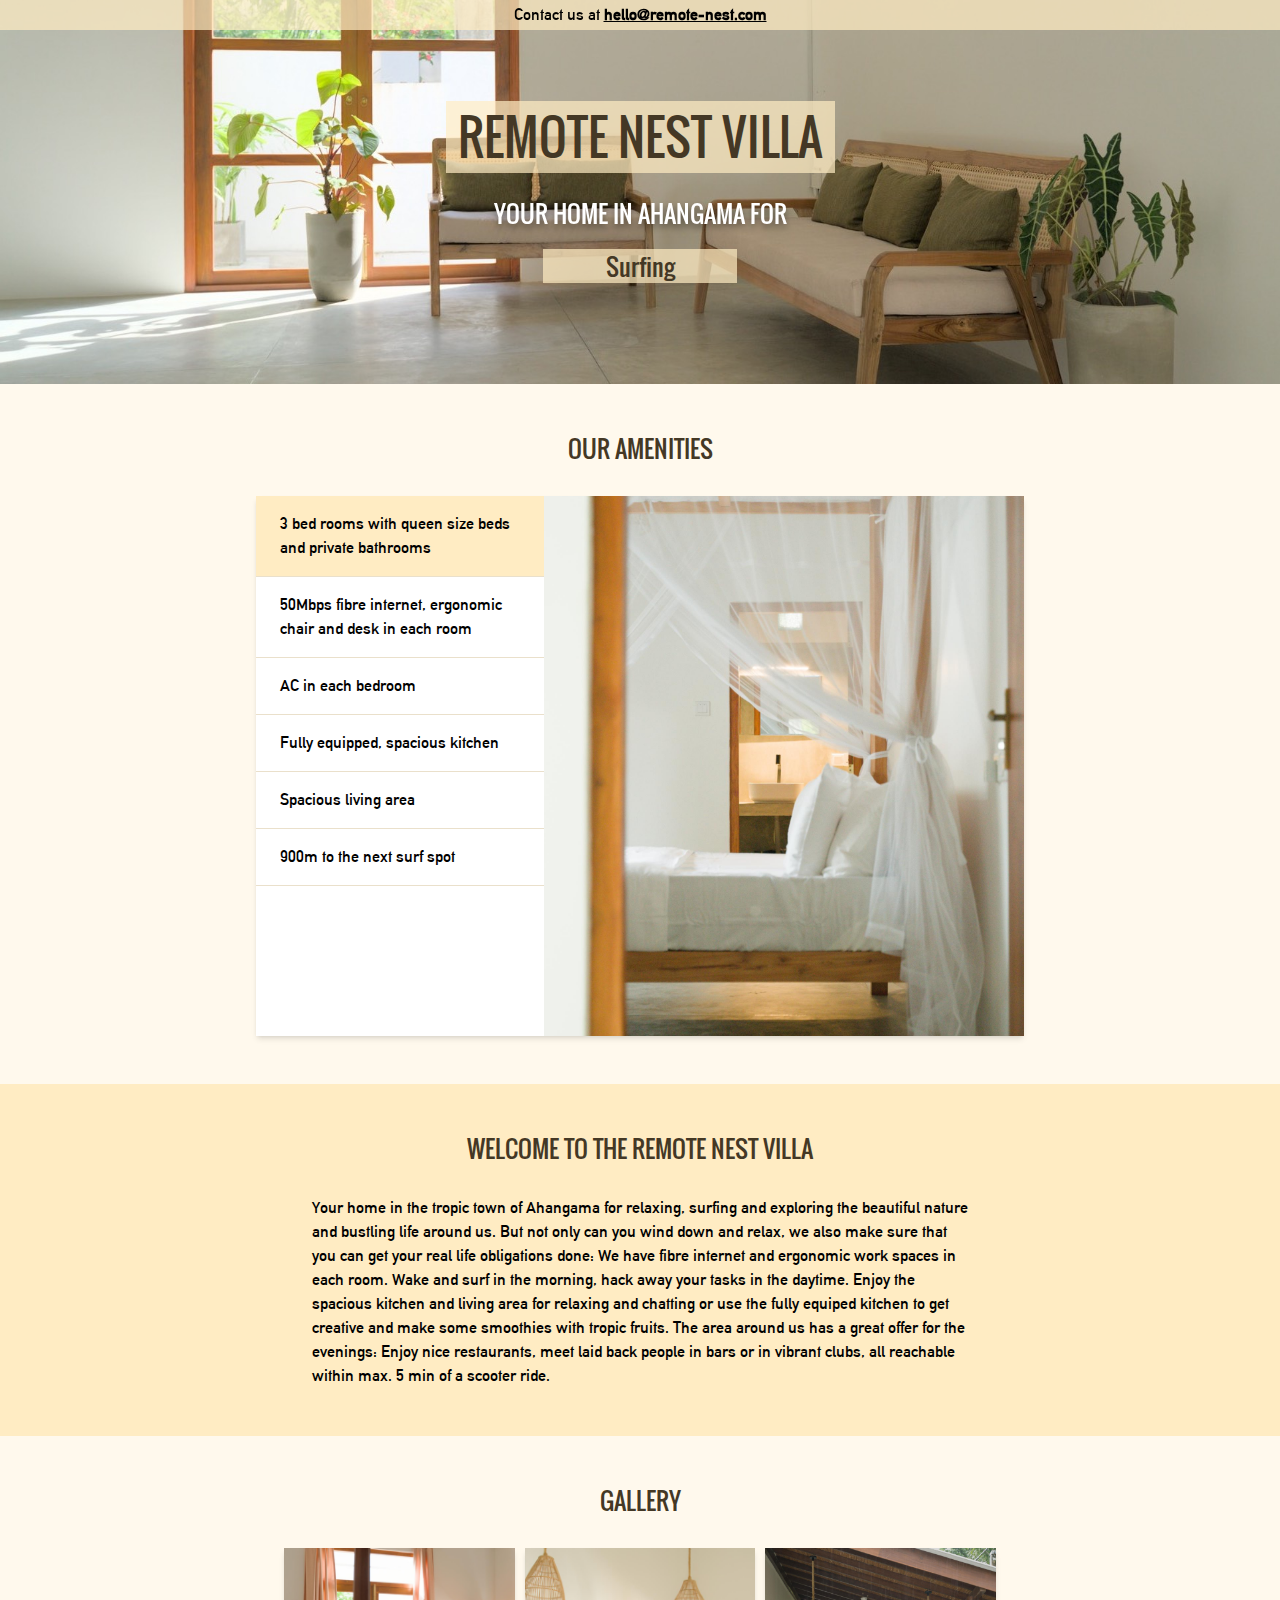
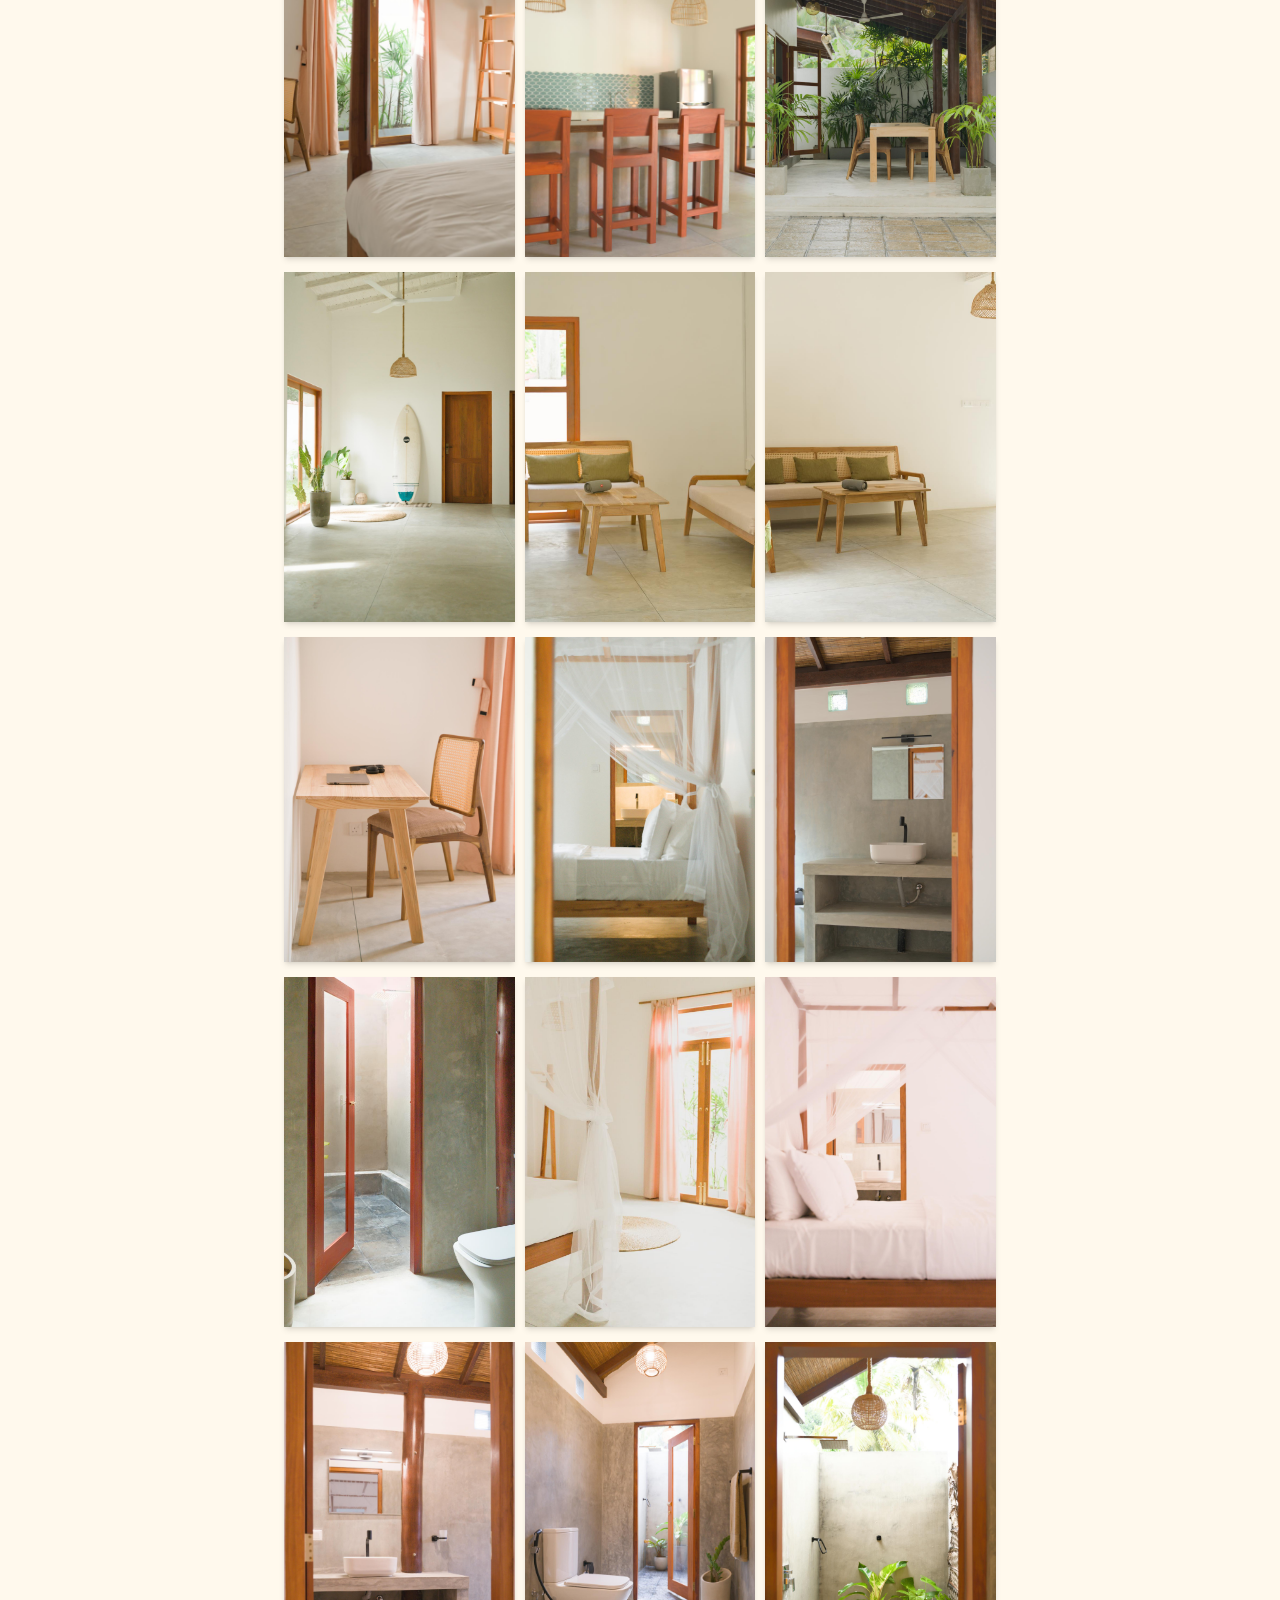
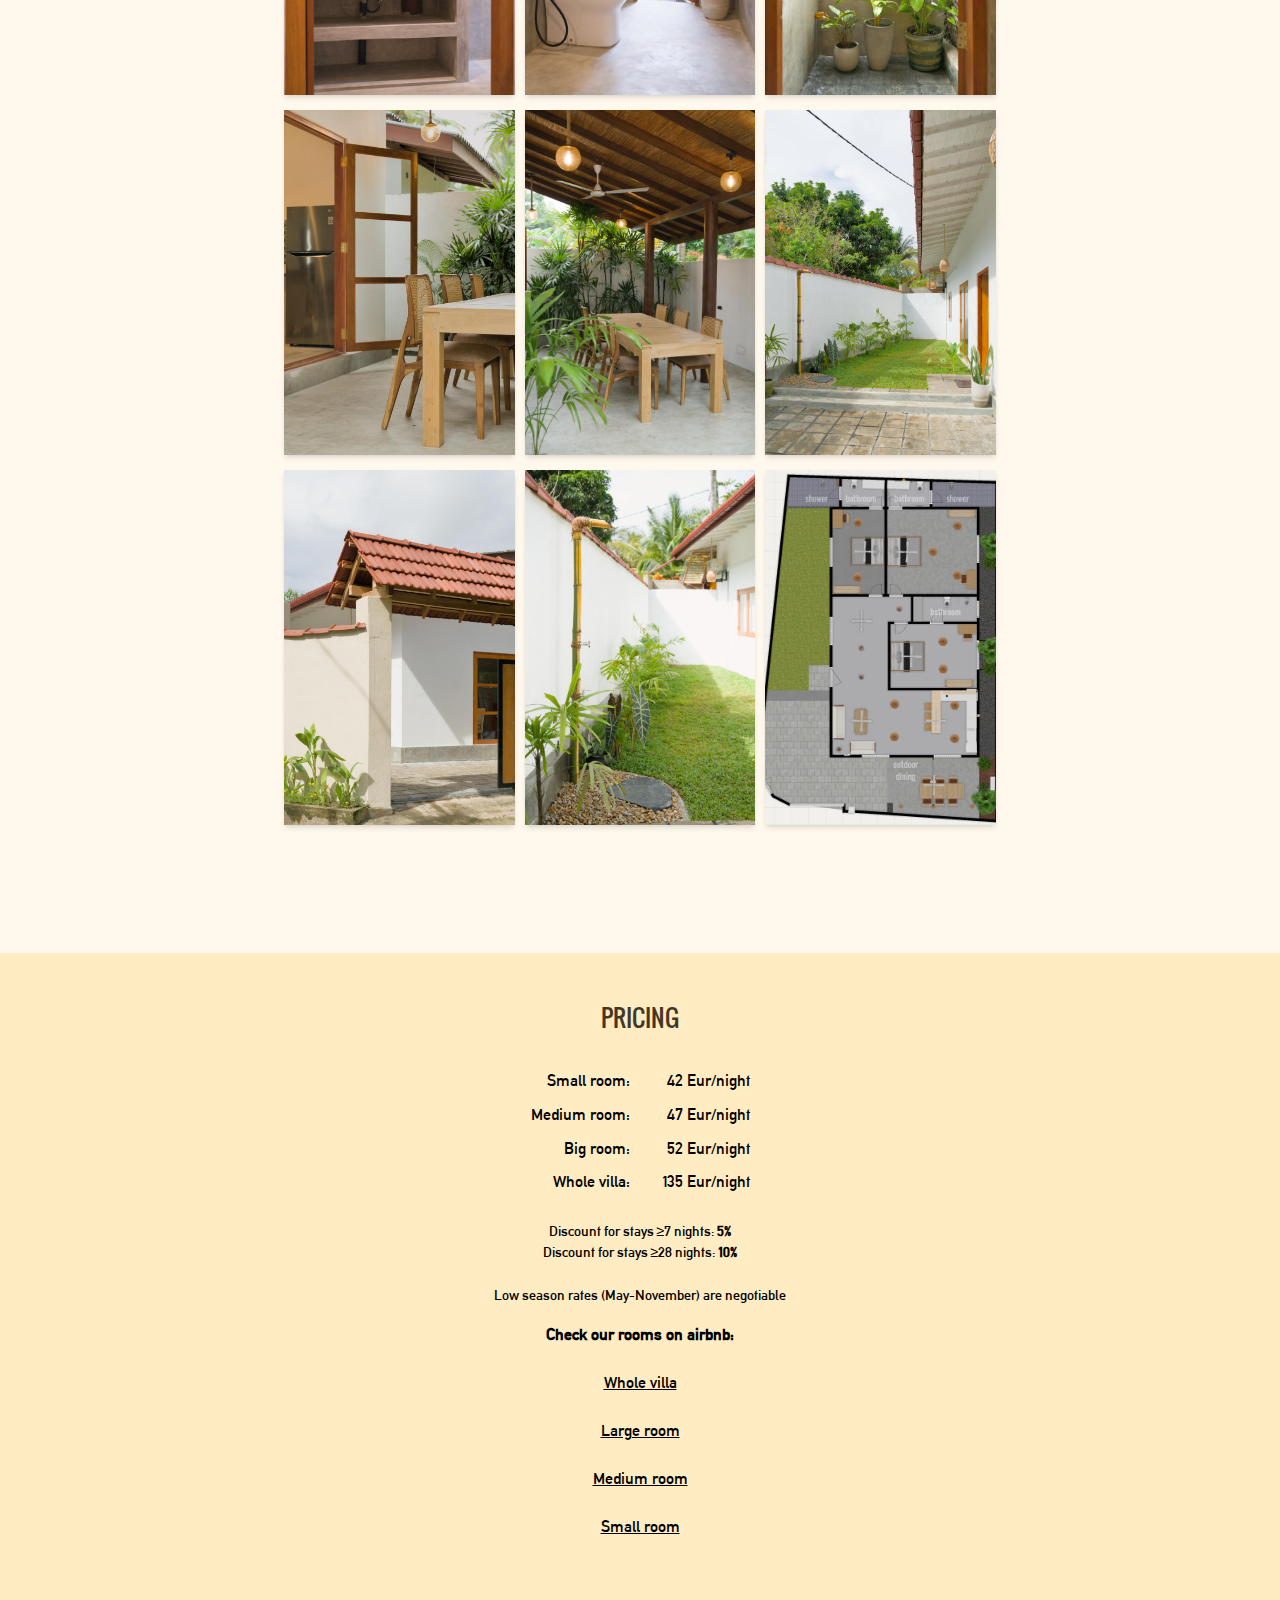
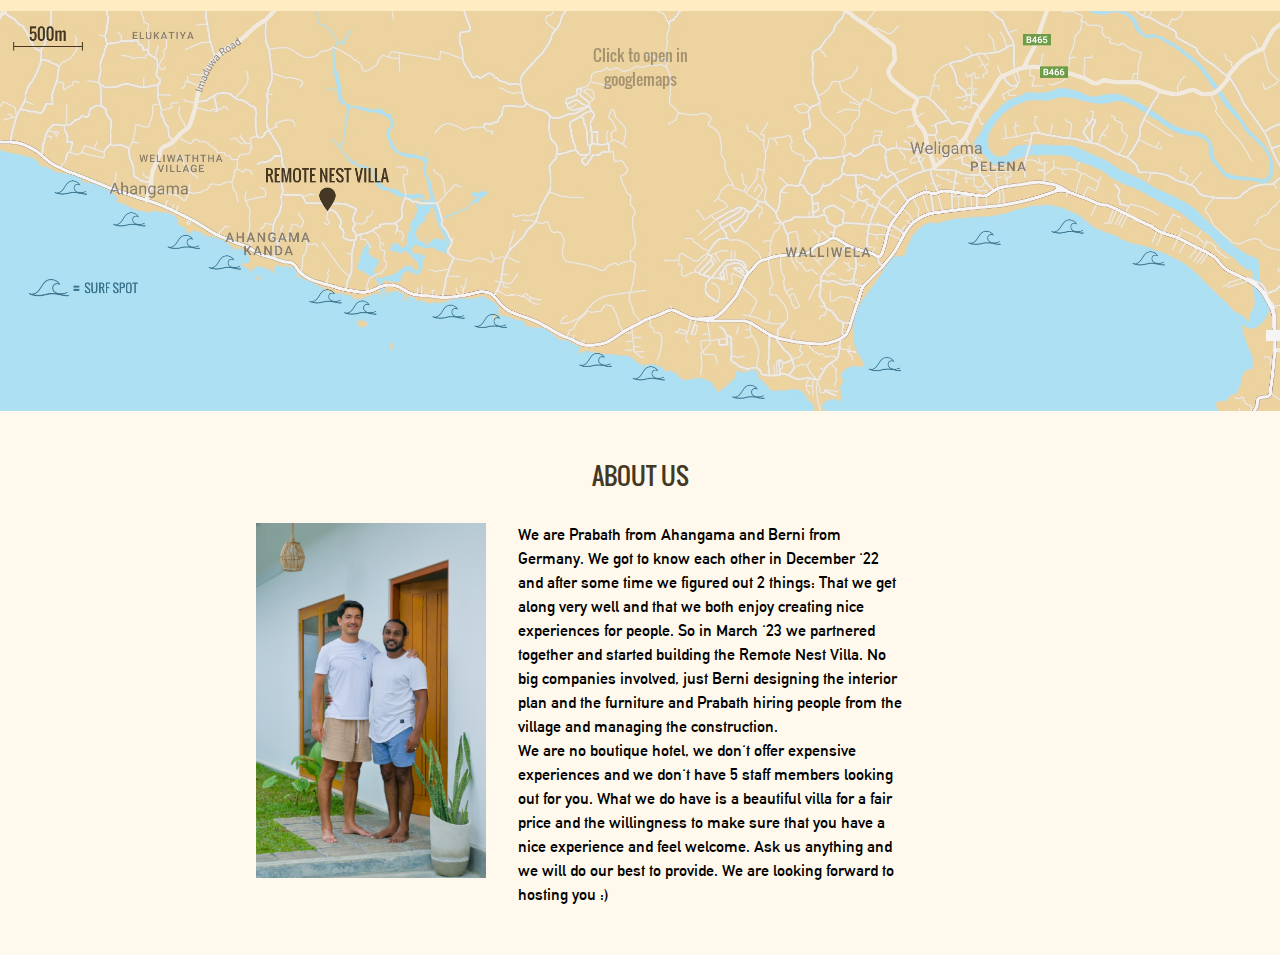
==== commit b05d8bf5: "Edit pricing, add meta tags" ====
--- a/index.html
+++ b/index.html
@@ -1,7 +1,9 @@
 <!DOCTYPE html>
 <html >
 <head><meta charset="utf-8">
-<title>Remote Nest Villa</title>
-<meta name="viewport" content="width=device-width, initial-scale=1, maximum-scale=12.0, minimum-scale=1, user-scalable=yes"><link rel="preload" as="fetch" crossorigin="anonymous" href="/_payload.json"><link rel="modulepreload" as="script" crossorigin href="/_nuxt/entry.3e006807.js"><link rel="modulepreload" as="script" crossorigin href="/_nuxt/index.bbd249a0.js"><link rel="modulepreload" as="script" crossorigin href="/_nuxt/Gallery.70aad80e.js"><link rel="preload" as="style" href="/_nuxt/Gallery.72be64f7.css"><link rel="prefetch" as="script" crossorigin href="/_nuxt/error-404.f0306d43.js"><link rel="prefetch" as="script" crossorigin href="/_nuxt/error-500.21e41abd.js"><link rel="stylesheet" href="/_nuxt/Gallery.72be64f7.css"><style>#spinnerContainer[data-v-024f7242]{flex-direction:column;height:34px;margin:20px auto auto;position:relative;transition:all;width:50%}#spinnerContainer[data-v-024f7242],.spinnerItem[data-v-024f7242]{align-items:center;display:flex;justify-content:center}.spinnerItem[data-v-024f7242]{height:100%;margin:auto;position:absolute;top:0;width:250px}.spinnerItem-enter-active[data-v-024f7242],.spinnerItem-leave-active[data-v-024f7242]{transition:all .5s ease}.spinnerItem-enter-from[data-v-024f7242]{opacity:0;transform:translateY(-30px) rotateX(90deg)}.spinnerItem-leave-to[data-v-024f7242]{opacity:0;transform:rotateX(90deg)}</style><style>#carousselContainer{display:flex;flex-direction:column-reverse;height:-moz-min-content;height:min-content}#carousselImageContainer{background-position:50%;background-repeat:no-repeat;background-size:cover;flex-basis:60%;flex:1;max-height:60vh;min-height:300px;overflow:hidden;transition:all .4s ease-out}#carousselTextContainer{display:flex;flex-basis:33%;flex:0.6;flex-direction:row;flex-wrap:wrap}.carousselTextItem{border-bottom:1px solid #eae0cb;display:flex;padding:.5rem;width:50%}.active,.carousselTextItem:hover{background-color:#ffecc3}@media (min-width:360px){.carousselTextItem{padding:1rem}}@media (min-width:640px){#carousselContainer{flex-direction:row}#carousselImageContainer{height:60vh}#carousselTextContainer{flex-direction:column}.carousselTextItem{padding-inline:1.5rem;width:100%}}</style><style>#mailto{text-decoration:underline}#ctaHeader{align-items:center;height:30px;z-index:999}#ctaHeader,#headerContainer{display:flex;justify-content:center}#headerContainer{flex-direction:column;max-width:90%}#gallerySection{padding-bottom:8rem}#pricing td{padding:.3rem}#subheadline{filter:drop-shadow(rgba(0 0 0/.04) 0 10px 8px) drop-shadow(0 4px 3px rgb(0 0 0/.4))}.section{align-items:center;display:flex;flex-flow:column;justify-content:center;padding-block:3rem}.sectionHeadline{font-size:1.5rem;margin-bottom:2rem}.secondaryHeadline,.sectionHeadline{color:#443825;font-family:Oswald,sans-serif;line-height:2rem;text-align:center}.secondaryHeadline{font-size:1.1rem;margin-bottom:1rem}.body-no-scroll{-webkit-overflow-scrolling:none;height:100vh;overflow:hidden;overscroll-behavior:none;width:100vw}#location{background-image:url(/location.jpg);background-position:0 0;background-repeat:no-repeat;background-size:cover;display:flex;height:330px;justify-content:center;width:100%}@media (min-width:1024px){#location{height:400px}}#mapOverlay{display:block;font-family:Oswald;opacity:.3;padding-top:2rem;text-align:center;width:130px}#about{display:flex;flex-direction:column}h3{font-weight:700}#about img{height:100%;width:100%}#about-text{flex-basis:450px;margin-top:1rem}@media (min-width:600px){#about{flex-direction:row}#about img{width:30%}#about-text{margin-top:0;padding:0 2rem}}</style><style>/*! tailwindcss v3.3.3 | MIT License | https://tailwindcss.com*/*,:after,:before{border:0 solid #e5e7eb;box-sizing:border-box}:after,:before{--tw-content:""}html{-webkit-text-size-adjust:100%;font-feature-settings:normal;font-family:ui-sans-serif,system-ui,-apple-system,BlinkMacSystemFont,Segoe UI,Roboto,Helvetica Neue,Arial,Noto Sans,sans-serif,Apple Color Emoji,Segoe UI Emoji,Segoe UI Symbol,Noto Color Emoji;font-variation-settings:normal;line-height:1.5;tab-size:4}body{line-height:inherit;margin:0}hr{border-top-width:1px;color:inherit;height:0}abbr:where([title]){-webkit-text-decoration:underline dotted;text-decoration:underline dotted}h1,h2,h3,h4,h5,h6{font-size:inherit;font-weight:inherit}a{color:inherit;text-decoration:inherit}b,strong{font-weight:bolder}code,kbd,pre,samp{font-family:ui-monospace,SFMono-Regular,Menlo,Monaco,Consolas,Liberation Mono,Courier New,monospace;font-size:1em}small{font-size:80%}sub,sup{font-size:75%;line-height:0;position:relative;vertical-align:baseline}sub{bottom:-.25em}sup{top:-.5em}table{border-collapse:collapse;border-color:inherit;text-indent:0}button,input,optgroup,select,textarea{font-feature-settings:inherit;color:inherit;font-family:inherit;font-size:100%;font-variation-settings:inherit;font-weight:inherit;line-height:inherit;margin:0;padding:0}button,select{text-transform:none}[type=button],[type=reset],[type=submit],button{-webkit-appearance:button;background-color:transparent;background-image:none}:-moz-focusring{outline:auto}:-moz-ui-invalid{box-shadow:none}progress{vertical-align:baseline}::-webkit-inner-spin-button,::-webkit-outer-spin-button{height:auto}[type=search]{-webkit-appearance:textfield;outline-offset:-2px}::-webkit-search-decoration{-webkit-appearance:none}::-webkit-file-upload-button{-webkit-appearance:button;font:inherit}summary{display:list-item}blockquote,dd,dl,figure,h1,h2,h3,h4,h5,h6,hr,p,pre{margin:0}fieldset{margin:0}fieldset,legend{padding:0}menu,ol,ul{list-style:none;margin:0;padding:0}dialog{padding:0}textarea{resize:vertical}input::placeholder,textarea::placeholder{color:#9ca3af;opacity:1}[role=button],button{cursor:pointer}:disabled{cursor:default}audio,canvas,embed,iframe,img,object,svg,video{display:block;vertical-align:middle}img,video{height:auto;max-width:100%}[hidden]{display:none}*,:after,:before{--tw-border-spacing-x:0;--tw-border-spacing-y:0;--tw-translate-x:0;--tw-translate-y:0;--tw-rotate:0;--tw-skew-x:0;--tw-skew-y:0;--tw-scale-x:1;--tw-scale-y:1;--tw-pan-x: ;--tw-pan-y: ;--tw-pinch-zoom: ;--tw-scroll-snap-strictness:proximity;--tw-gradient-from-position: ;--tw-gradient-via-position: ;--tw-gradient-to-position: ;--tw-ordinal: ;--tw-slashed-zero: ;--tw-numeric-figure: ;--tw-numeric-spacing: ;--tw-numeric-fraction: ;--tw-ring-inset: ;--tw-ring-offset-width:0px;--tw-ring-offset-color:#fff;--tw-ring-color:rgba(59,130,246,.5);--tw-ring-offset-shadow:0 0 #0000;--tw-ring-shadow:0 0 #0000;--tw-shadow:0 0 #0000;--tw-shadow-colored:0 0 #0000;--tw-blur: ;--tw-brightness: ;--tw-contrast: ;--tw-grayscale: ;--tw-hue-rotate: ;--tw-invert: ;--tw-saturate: ;--tw-sepia: ;--tw-drop-shadow: ;--tw-backdrop-blur: ;--tw-backdrop-brightness: ;--tw-backdrop-contrast: ;--tw-backdrop-grayscale: ;--tw-backdrop-hue-rotate: ;--tw-backdrop-invert: ;--tw-backdrop-opacity: ;--tw-backdrop-saturate: ;--tw-backdrop-sepia: }::backdrop{--tw-border-spacing-x:0;--tw-border-spacing-y:0;--tw-translate-x:0;--tw-translate-y:0;--tw-rotate:0;--tw-skew-x:0;--tw-skew-y:0;--tw-scale-x:1;--tw-scale-y:1;--tw-pan-x: ;--tw-pan-y: ;--tw-pinch-zoom: ;--tw-scroll-snap-strictness:proximity;--tw-gradient-from-position: ;--tw-gradient-via-position: ;--tw-gradient-to-position: ;--tw-ordinal: ;--tw-slashed-zero: ;--tw-numeric-figure: ;--tw-numeric-spacing: ;--tw-numeric-fraction: ;--tw-ring-inset: ;--tw-ring-offset-width:0px;--tw-ring-offset-color:#fff;--tw-ring-color:rgba(59,130,246,.5);--tw-ring-offset-shadow:0 0 #0000;--tw-ring-shadow:0 0 #0000;--tw-shadow:0 0 #0000;--tw-shadow-colored:0 0 #0000;--tw-blur: ;--tw-brightness: ;--tw-contrast: ;--tw-grayscale: ;--tw-hue-rotate: ;--tw-invert: ;--tw-saturate: ;--tw-sepia: ;--tw-drop-shadow: ;--tw-backdrop-blur: ;--tw-backdrop-brightness: ;--tw-backdrop-contrast: ;--tw-backdrop-grayscale: ;--tw-backdrop-hue-rotate: ;--tw-backdrop-invert: ;--tw-backdrop-opacity: ;--tw-backdrop-saturate: ;--tw-backdrop-sepia: }.static{position:static}.fixed{position:fixed}.absolute{position:absolute}.relative{position:relative}.top-0{top:0}.m-auto{margin:auto}.mt-6{margin-top:1.5rem}.block{display:block}.flex{display:flex}.table{display:table}.hidden{display:none}.max-h-\[50vh\]{max-height:50vh}.min-h-\[24rem\]{min-height:24rem}.w-\[95\%\]{width:95%}.w-full{width:100%}.max-w-2xl{max-width:42rem}.max-w-3xl{max-width:48rem}.max-w-xl{max-width:36rem}.flex-grow{flex-grow:1}.transform{transform:translate(var(--tw-translate-x),var(--tw-translate-y)) rotate(var(--tw-rotate)) skewX(var(--tw-skew-x)) skewY(var(--tw-skew-y)) scaleX(var(--tw-scale-x)) scaleY(var(--tw-scale-y))}.flex-wrap{flex-wrap:wrap}.content-center{align-content:center}.items-center{align-items:center}.justify-center{justify-content:center}.border{border-width:1px}.bg-white{--tw-bg-opacity:1;background-color:#fff;background-color:rgb(255 255 255/var(--tw-bg-opacity))}.p-3{padding:.75rem}.px-2{padding-left:.5rem;padding-right:.5rem}.px-4{padding-left:1rem;padding-right:1rem}.text-center{text-align:center}.text-2xl{font-size:1.5rem;line-height:2rem}.text-3xl{font-size:1.875rem;line-height:2.25rem}.text-slate-50{--tw-text-opacity:1;color:#f8fafc;color:rgb(248 250 252/var(--tw-text-opacity))}.text-white{--tw-text-opacity:1;color:#fff;color:rgb(255 255 255/var(--tw-text-opacity))}.underline{text-decoration-line:underline}.shadow-md{--tw-shadow:0 4px 6px -1px rgba(0,0,0,.1),0 2px 4px -2px rgba(0,0,0,.1);--tw-shadow-colored:0 4px 6px -1px var(--tw-shadow-color),0 2px 4px -2px var(--tw-shadow-color);box-shadow:0 0 #0000,0 0 #0000,0 4px 6px -1px rgba(0,0,0,.1),0 2px 4px -2px rgba(0,0,0,.1);box-shadow:var(--tw-ring-offset-shadow,0 0 #0000),var(--tw-ring-shadow,0 0 #0000),var(--tw-shadow)}.drop-shadow{--tw-drop-shadow:drop-shadow(0 1px 2px rgba(0,0,0,.1)) drop-shadow(0 1px 1px rgba(0,0,0,.06));filter:var(--tw-blur) var(--tw-brightness) var(--tw-contrast) var(--tw-grayscale) var(--tw-hue-rotate) var(--tw-invert) var(--tw-saturate) var(--tw-sepia) drop-shadow(0 1px 2px rgb(0 0 0/.1)) drop-shadow(0 1px 1px rgb(0 0 0/.06));filter:var(--tw-blur) var(--tw-brightness) var(--tw-contrast) var(--tw-grayscale) var(--tw-hue-rotate) var(--tw-invert) var(--tw-saturate) var(--tw-sepia) var(--tw-drop-shadow)}.drop-shadow-lg{--tw-drop-shadow:drop-shadow(0 10px 8px rgba(0,0,0,.04)) drop-shadow(0 4px 3px rgba(0,0,0,.1));filter:var(--tw-blur) var(--tw-brightness) var(--tw-contrast) var(--tw-grayscale) var(--tw-hue-rotate) var(--tw-invert) var(--tw-saturate) var(--tw-sepia) drop-shadow(0 10px 8px rgb(0 0 0/.04)) drop-shadow(0 4px 3px rgb(0 0 0/.1));filter:var(--tw-blur) var(--tw-brightness) var(--tw-contrast) var(--tw-grayscale) var(--tw-hue-rotate) var(--tw-invert) var(--tw-saturate) var(--tw-sepia) var(--tw-drop-shadow)}.drop-shadow-xl{--tw-drop-shadow:drop-shadow(0 20px 13px rgba(0,0,0,.03)) drop-shadow(0 8px 5px rgba(0,0,0,.08));filter:var(--tw-blur) var(--tw-brightness) var(--tw-contrast) var(--tw-grayscale) var(--tw-hue-rotate) var(--tw-invert) var(--tw-saturate) var(--tw-sepia) drop-shadow(0 20px 13px rgb(0 0 0/.03)) drop-shadow(0 8px 5px rgb(0 0 0/.08))}.drop-shadow-xl,.filter{filter:var(--tw-blur) var(--tw-brightness) var(--tw-contrast) var(--tw-grayscale) var(--tw-hue-rotate) var(--tw-invert) var(--tw-saturate) var(--tw-sepia) var(--tw-drop-shadow)}.transition{transition-duration:.15s;transition-property:color,background-color,border-color,text-decoration-color,fill,stroke,opacity,box-shadow,transform,filter,-webkit-backdrop-filter;transition-property:color,background-color,border-color,text-decoration-color,fill,stroke,opacity,box-shadow,transform,filter,backdrop-filter;transition-property:color,background-color,border-color,text-decoration-color,fill,stroke,opacity,box-shadow,transform,filter,backdrop-filter,-webkit-backdrop-filter;transition-timing-function:cubic-bezier(.4,0,.2,1)}@media (min-width:640px){.sm\:text-5xl{font-size:3rem;line-height:1}}</style><style>/*! tailwindcss v3.3.3 | MIT License | https://tailwindcss.com*/*,:after,:before{border:0 solid #e5e7eb;box-sizing:border-box}:after,:before{--tw-content:""}html{-webkit-text-size-adjust:100%;font-feature-settings:normal;font-family:ui-sans-serif,system-ui,-apple-system,BlinkMacSystemFont,Segoe UI,Roboto,Helvetica Neue,Arial,Noto Sans,sans-serif,Apple Color Emoji,Segoe UI Emoji,Segoe UI Symbol,Noto Color Emoji;font-variation-settings:normal;line-height:1.5;-moz-tab-size:4;-o-tab-size:4;tab-size:4}body{line-height:inherit;margin:0}hr{border-top-width:1px;color:inherit;height:0}abbr:where([title]){-webkit-text-decoration:underline dotted;text-decoration:underline dotted}h1,h2,h3,h4,h5,h6{font-size:inherit;font-weight:inherit}a{color:inherit;text-decoration:inherit}b,strong{font-weight:bolder}code,kbd,pre,samp{font-family:ui-monospace,SFMono-Regular,Menlo,Monaco,Consolas,Liberation Mono,Courier New,monospace;font-size:1em}small{font-size:80%}sub,sup{font-size:75%;line-height:0;position:relative;vertical-align:baseline}sub{bottom:-.25em}sup{top:-.5em}table{border-collapse:collapse;border-color:inherit;text-indent:0}button,input,optgroup,select,textarea{font-feature-settings:inherit;color:inherit;font-family:inherit;font-size:100%;font-variation-settings:inherit;font-weight:inherit;line-height:inherit;margin:0;padding:0}button,select{text-transform:none}[type=button],[type=reset],[type=submit],button{-webkit-appearance:button;background-color:transparent;background-image:none}:-moz-focusring{outline:auto}:-moz-ui-invalid{box-shadow:none}progress{vertical-align:baseline}::-webkit-inner-spin-button,::-webkit-outer-spin-button{height:auto}[type=search]{-webkit-appearance:textfield;outline-offset:-2px}::-webkit-search-decoration{-webkit-appearance:none}::-webkit-file-upload-button{-webkit-appearance:button;font:inherit}summary{display:list-item}blockquote,dd,dl,figure,h1,h2,h3,h4,h5,h6,hr,p,pre{margin:0}fieldset{margin:0}fieldset,legend{padding:0}menu,ol,ul{list-style:none;margin:0;padding:0}dialog{padding:0}textarea{resize:vertical}input::-moz-placeholder,textarea::-moz-placeholder{color:#9ca3af;opacity:1}input::placeholder,textarea::placeholder{color:#9ca3af;opacity:1}[role=button],button{cursor:pointer}:disabled{cursor:default}audio,canvas,embed,iframe,img,object,svg,video{display:block;vertical-align:middle}img,video{height:auto;max-width:100%}[hidden]{display:none}*,:after,:before{--tw-border-spacing-x:0;--tw-border-spacing-y:0;--tw-translate-x:0;--tw-translate-y:0;--tw-rotate:0;--tw-skew-x:0;--tw-skew-y:0;--tw-scale-x:1;--tw-scale-y:1;--tw-pan-x: ;--tw-pan-y: ;--tw-pinch-zoom: ;--tw-scroll-snap-strictness:proximity;--tw-gradient-from-position: ;--tw-gradient-via-position: ;--tw-gradient-to-position: ;--tw-ordinal: ;--tw-slashed-zero: ;--tw-numeric-figure: ;--tw-numeric-spacing: ;--tw-numeric-fraction: ;--tw-ring-inset: ;--tw-ring-offset-width:0px;--tw-ring-offset-color:#fff;--tw-ring-color:rgba(59,130,246,.5);--tw-ring-offset-shadow:0 0 #0000;--tw-ring-shadow:0 0 #0000;--tw-shadow:0 0 #0000;--tw-shadow-colored:0 0 #0000;--tw-blur: ;--tw-brightness: ;--tw-contrast: ;--tw-grayscale: ;--tw-hue-rotate: ;--tw-invert: ;--tw-saturate: ;--tw-sepia: ;--tw-drop-shadow: ;--tw-backdrop-blur: ;--tw-backdrop-brightness: ;--tw-backdrop-contrast: ;--tw-backdrop-grayscale: ;--tw-backdrop-hue-rotate: ;--tw-backdrop-invert: ;--tw-backdrop-opacity: ;--tw-backdrop-saturate: ;--tw-backdrop-sepia: }::backdrop{--tw-border-spacing-x:0;--tw-border-spacing-y:0;--tw-translate-x:0;--tw-translate-y:0;--tw-rotate:0;--tw-skew-x:0;--tw-skew-y:0;--tw-scale-x:1;--tw-scale-y:1;--tw-pan-x: ;--tw-pan-y: ;--tw-pinch-zoom: ;--tw-scroll-snap-strictness:proximity;--tw-gradient-from-position: ;--tw-gradient-via-position: ;--tw-gradient-to-position: ;--tw-ordinal: ;--tw-slashed-zero: ;--tw-numeric-figure: ;--tw-numeric-spacing: ;--tw-numeric-fraction: ;--tw-ring-inset: ;--tw-ring-offset-width:0px;--tw-ring-offset-color:#fff;--tw-ring-color:rgba(59,130,246,.5);--tw-ring-offset-shadow:0 0 #0000;--tw-ring-shadow:0 0 #0000;--tw-shadow:0 0 #0000;--tw-shadow-colored:0 0 #0000;--tw-blur: ;--tw-brightness: ;--tw-contrast: ;--tw-grayscale: ;--tw-hue-rotate: ;--tw-invert: ;--tw-saturate: ;--tw-sepia: ;--tw-drop-shadow: ;--tw-backdrop-blur: ;--tw-backdrop-brightness: ;--tw-backdrop-contrast: ;--tw-backdrop-grayscale: ;--tw-backdrop-hue-rotate: ;--tw-backdrop-invert: ;--tw-backdrop-opacity: ;--tw-backdrop-saturate: ;--tw-backdrop-sepia: }.static{position:static}.fixed{position:fixed}.absolute{position:absolute}.relative{position:relative}.top-0{top:0}.m-auto{margin:auto}.mt-6{margin-top:1.5rem}.block{display:block}.flex{display:flex}.table{display:table}.hidden{display:none}.max-h-\[50vh\]{max-height:50vh}.min-h-\[24rem\]{min-height:24rem}.w-\[95\%\]{width:95%}.w-full{width:100%}.max-w-2xl{max-width:42rem}.max-w-3xl{max-width:48rem}.max-w-xl{max-width:36rem}.flex-grow{flex-grow:1}.transform{transform:translate(var(--tw-translate-x),var(--tw-translate-y)) rotate(var(--tw-rotate)) skewX(var(--tw-skew-x)) skewY(var(--tw-skew-y)) scaleX(var(--tw-scale-x)) scaleY(var(--tw-scale-y))}.flex-wrap{flex-wrap:wrap}.content-center{align-content:center}.items-center{align-items:center}.justify-center{justify-content:center}.border{border-width:1px}.bg-white{--tw-bg-opacity:1;background-color:#fff;background-color:rgb(255 255 255/var(--tw-bg-opacity))}.p-3{padding:.75rem}.px-2{padding-left:.5rem;padding-right:.5rem}.px-4{padding-left:1rem;padding-right:1rem}.text-center{text-align:center}.text-2xl{font-size:1.5rem;line-height:2rem}.text-3xl{font-size:1.875rem;line-height:2.25rem}.text-slate-50{--tw-text-opacity:1;color:#f8fafc;color:rgb(248 250 252/var(--tw-text-opacity))}.text-white{--tw-text-opacity:1;color:#fff;color:rgb(255 255 255/var(--tw-text-opacity))}.underline{text-decoration-line:underline}.shadow-md{--tw-shadow:0 4px 6px -1px rgba(0,0,0,.1),0 2px 4px -2px rgba(0,0,0,.1);--tw-shadow-colored:0 4px 6px -1px var(--tw-shadow-color),0 2px 4px -2px var(--tw-shadow-color);box-shadow:0 0 #0000,0 0 #0000,0 4px 6px -1px rgba(0,0,0,.1),0 2px 4px -2px rgba(0,0,0,.1);box-shadow:var(--tw-ring-offset-shadow,0 0 #0000),var(--tw-ring-shadow,0 0 #0000),var(--tw-shadow)}.drop-shadow{--tw-drop-shadow:drop-shadow(0 1px 2px rgba(0,0,0,.1)) drop-shadow(0 1px 1px rgba(0,0,0,.06));filter:var(--tw-blur) var(--tw-brightness) var(--tw-contrast) var(--tw-grayscale) var(--tw-hue-rotate) var(--tw-invert) var(--tw-saturate) var(--tw-sepia) drop-shadow(0 1px 2px rgb(0 0 0/.1)) drop-shadow(0 1px 1px rgb(0 0 0/.06));filter:var(--tw-blur) var(--tw-brightness) var(--tw-contrast) var(--tw-grayscale) var(--tw-hue-rotate) var(--tw-invert) var(--tw-saturate) var(--tw-sepia) var(--tw-drop-shadow)}.drop-shadow-lg{--tw-drop-shadow:drop-shadow(0 10px 8px rgba(0,0,0,.04)) drop-shadow(0 4px 3px rgba(0,0,0,.1));filter:var(--tw-blur) var(--tw-brightness) var(--tw-contrast) var(--tw-grayscale) var(--tw-hue-rotate) var(--tw-invert) var(--tw-saturate) var(--tw-sepia) drop-shadow(0 10px 8px rgb(0 0 0/.04)) drop-shadow(0 4px 3px rgb(0 0 0/.1));filter:var(--tw-blur) var(--tw-brightness) var(--tw-contrast) var(--tw-grayscale) var(--tw-hue-rotate) var(--tw-invert) var(--tw-saturate) var(--tw-sepia) var(--tw-drop-shadow)}.drop-shadow-xl{--tw-drop-shadow:drop-shadow(0 20px 13px rgba(0,0,0,.03)) drop-shadow(0 8px 5px rgba(0,0,0,.08));filter:var(--tw-blur) var(--tw-brightness) var(--tw-contrast) var(--tw-grayscale) var(--tw-hue-rotate) var(--tw-invert) var(--tw-saturate) var(--tw-sepia) drop-shadow(0 20px 13px rgb(0 0 0/.03)) drop-shadow(0 8px 5px rgb(0 0 0/.08))}.drop-shadow-xl,.filter{filter:var(--tw-blur) var(--tw-brightness) var(--tw-contrast) var(--tw-grayscale) var(--tw-hue-rotate) var(--tw-invert) var(--tw-saturate) var(--tw-sepia) var(--tw-drop-shadow)}.transition{transition-duration:.15s;transition-property:color,background-color,border-color,text-decoration-color,fill,stroke,opacity,box-shadow,transform,filter,-webkit-backdrop-filter;transition-property:color,background-color,border-color,text-decoration-color,fill,stroke,opacity,box-shadow,transform,filter,backdrop-filter;transition-property:color,background-color,border-color,text-decoration-color,fill,stroke,opacity,box-shadow,transform,filter,backdrop-filter,-webkit-backdrop-filter;transition-timing-function:cubic-bezier(.4,0,.2,1)}body{font-family:Alte DIN\ 1451 Mittelschrift,Open Sans,sans-serif}.bgImgCenter{background-position:50%;background-repeat:no-repeat;background-size:cover}.beigeColor{background-color:rgba(255,236,195,.7)}.brightBg{background-color:#fff9ed}.darkBg{background-color:#ffecc3}.textDark{color:#443825}.headline{font-family:Oswald,sans-serif}@media (min-width:640px){.sm\:text-5xl{font-size:3rem;line-height:1}}</style><style>@font-face{font-family:Oswald;font-style:normal;font-weight:400;src:local("Oswald"),local("Oswald-Regular"),url(/_nuxt/Oswald-Regular.cce43fdf.ttf) format("truetype");unicode-range:u+00??,u+0131,u+0152-0153,u+02bb-02bc,u+02c6,u+02da,u+02dc,u+2000-206f,u+2074,u+20ac,u+2122,u+2191,u+2193,u+2212,u+2215,u+feff,u+fffd}</style><style>@font-face{font-family:Alte DIN\ 1451 Mittelschrift;font-style:normal;font-weight:400;src:local("Alte DIN 1451 Mittelschrift"),local("Alte DIN 1451 Mittelschrift"),url(/_nuxt/din1451alt.3cdbdd35.ttf) format("truetype");unicode-range:u+00??,u+0131,u+0152-0153,u+02bb-02bc,u+02c6,u+02da,u+02dc,u+2000-206f,u+2074,u+20ac,u+2122,u+2191,u+2193,u+2212,u+2215,u+feff,u+fffd}</style></head>
-<body ><!----><!--teleport anchor--><div id="__nuxt"><!--[--><!--[--><!--[--><!----><!----><!--]--><header class="beigeColor fixed top-0 w-full" id="ctaHeader"> Contact us at <a href="mailto:hello@remote-nest.com" id="mailto"><b>hello@remote-nest.com</b></a></header><div class="bgImgCenter max-h-[50vh] min-h-[24rem] text-slate-50 flex justify-center items-center" style="background-image:url(/header.jpg);"><div id="headerContainer"><div class="block m-auto content-center text-center beigeColor headline sm:text-5xl text-3xl p-3 textDark"> REMOTE NEST VILLA </div><div id="subheadline" class="block headline mt-6 text-2xl text-center text-white drop-shadow-lg"> YOUR HOME IN AHANGAMA FOR </div><div id="spinnerContainer" class="beigeColor headline text-2xl textDark" data-v-024f7242><!--[--><div class="spinnerItem" data-v-024f7242>Surfing</div><!----><!----><!----><!----><!--]--></div></div></div><div class="brightBg section"><h2 class="sectionHeadline">OUR AMENITIES</h2><div id="carousselContainer" class="w-[95%] bg-white max-w-3xl shadow-md"><div id="carousselTextContainer"><!--[--><div class="active carousselTextItem">3 bed rooms with queen size beds and private bathrooms</div><div class="carousselTextItem">50Mbps fibre internet, ergonomic chair and desk in each room</div><div class="carousselTextItem">AC in each bedroom</div><div class="carousselTextItem">Fully equipped, spacious kitchen</div><div class="carousselTextItem">Spacious living area</div><div class="carousselTextItem">900m to the next surf spot</div><!--]--></div><div id="carousselImageContainer" style="background-image:url(carousel-images/3bedroom.jpg);"></div></div></div><div class="darkBg section px-2"><h2 class="sectionHeadline">WELCOME TO THE REMOTE NEST VILLA</h2><p class="max-w-2xl px-2"> Your home in the tropic town of Ahangama for relaxing, surfing and exploring the beautiful nature and bustling life around us. But not only can you wind down and relax, we also make sure that you can get your real life obligations done: We have fibre internet and ergonomic work spaces in each room. Wake and surf in the morning, hack away your tasks in the daytime. Enjoy the spacious kitchen and living area for relaxing and chatting or use the fully equiped kitchen to get creative and make some smoothies with tropic fruits. The area around us has a great offer for the evenings: Enjoy nice restaurants, meet laid back people in bars or in vibrant clubs, all reachable within max. 5 min of a scooter ride. </p></div><div class="brightBg section px-2" id="gallerySection"><h2 class="sectionHeadline">GALLERY</h2><div class="max-w-3xl" data-v-1df5f061><!--teleport start--><!--teleport end--><div class="galleryContainer" data-v-1df5f061><!--[--><div class="imageTile shadow-md" data-v-1df5f061><img src="gallery-images/m_room1.jpg" data-v-1df5f061></div><div class="imageTile shadow-md" data-v-1df5f061><img src="gallery-images/kitchen_counter.jpg" data-v-1df5f061></div><div class="imageTile shadow-md" data-v-1df5f061><img src="gallery-images/diningarea3.jpg" data-v-1df5f061></div><div class="imageTile shadow-md" data-v-1df5f061><img src="gallery-images/livingroom_window.jpg" data-v-1df5f061></div><div class="imageTile shadow-md" data-v-1df5f061><img src="gallery-images/livingroom_sofa.jpg" data-v-1df5f061></div><div class="imageTile shadow-md" data-v-1df5f061><img src="gallery-images/livingroom_door.jpg" data-v-1df5f061></div><div class="imageTile shadow-md" data-v-1df5f061><img src="gallery-images/workstation.jpg" data-v-1df5f061></div><div class="imageTile shadow-md" data-v-1df5f061><img src="gallery-images/s_room.jpg" data-v-1df5f061></div><div class="imageTile shadow-md" data-v-1df5f061><img src="gallery-images/s_bathroom.jpg " data-v-1df5f061></div><div class="imageTile shadow-md" data-v-1df5f061><img src="gallery-images/s_bathroom_shower.jpg" data-v-1df5f061></div><div class="imageTile shadow-md" data-v-1df5f061><img src="gallery-images/l_room.jpg" data-v-1df5f061></div><div class="imageTile shadow-md" data-v-1df5f061><img src="gallery-images/l_room2.jpg" data-v-1df5f061></div><div class="imageTile shadow-md" data-v-1df5f061><img src="gallery-images/l_bathroom.jpg" data-v-1df5f061></div><div class="imageTile shadow-md" data-v-1df5f061><img src="gallery-images/l_bathroom2.jpg" data-v-1df5f061></div><div class="imageTile shadow-md" data-v-1df5f061><img src="gallery-images/l_shower.jpg" data-v-1df5f061></div><div class="imageTile shadow-md" data-v-1df5f061><img src="gallery-images/diningarea.jpg" data-v-1df5f061></div><div class="imageTile shadow-md" data-v-1df5f061><img src="gallery-images/diningarea2.jpg" data-v-1df5f061></div><div class="imageTile shadow-md" data-v-1df5f061><img src="gallery-images/garden.jpg" data-v-1df5f061></div><div class="imageTile shadow-md" data-v-1df5f061><img src="gallery-images/outside.jpg" data-v-1df5f061></div><div class="imageTile shadow-md" data-v-1df5f061><img src="gallery-images/shower.jpg" data-v-1df5f061></div><div class="imageTile shadow-md" data-v-1df5f061><img src="gallery-images/floorplan.jpg" data-v-1df5f061></div><!--]--></div></div></div><div class="darkBg section px-2"><h2 class="sectionHeadline">PRICING</h2><table id="pricing"><tr style="font-size:.8rem;"><td></td><td align="right">Standard rate</td><td align="right">December-January</td></tr><tr><td align="right">Small room:</td><td align="right" width="120px">37 Eur/night</td><td align="right" width="120px">47 Eur/night</td></tr><tr><td align="right">Medium room:</td><td align="right">42 Eur/night</td><td align="right">52 Eur/night</td></tr><tr><td align="right">Big room:</td><td align="right">47 Eur/night</td><td align="right">57 Eur/night</td></tr><tr><td align="right">Whole villa:</td><td align="right">115 Eur/night</td><td align="right">140 Eur/night</td></tr></table><p class="max-w-2xl px-2" style="text-align:center;font-size:0.9rem;margin-bottom:1rem;"><br> Discount for stays ≥7 nights: <b>5%</b><br> Discount for stays ≥28 nights: <b>10%</b> <br><br> Low season rates (April-November) are negotiable </p><p style="text-align:center;"><h3>Check our rooms on airbnb:</h3><br><a href="https://airbnb.com/h/remote-nest-villa" style="text-decoration:underline;">Whole villa</a><br><a href="https://airbnb.com/h/remote-nest-large" style="text-decoration:underline;">Large room</a><br><a href="https://airbnb.com/h/remote-nest-medium" style="text-decoration:underline;">Medium room</a><br><a href="https://airbnb.com/h/remote-nest-small" style="text-decoration:underline;">Small room</a><br></p></div><a id="location" target="_blank" href="https://www.google.de/maps/place/Remote+Nest+Villa/@5.977729,80.3722828,14.3z/data=!4m6!3m5!1s0x3ae1156749fcfb69:0xd0b0a14d520bab89!8m2!3d5.9722249!4d80.3772126!16s%2Fg%2F11v5v5ngsv?entry=ttu"><span id="mapOverlay">Click to open in googlemaps</span></a><div class="brightBg section px-4 about"><h2 class="sectionHeadline">ABOUT US</h2><div id="about" class="max-w-3xl"><img src="/prabath-berni.jpg"><p id="about-text"> We are Prabath, owner of &quot;Machan Curry Pot&quot;, and Berni from Germany. We got to know each other in December &#39;22 and after some time we figured out 2 things: That we get along very well and that we both enjoy creating nice experiences for people. So in March &#39;23 we partnered together and started building the Remote Nest Villa. No big companies involved, just Berni designing the interior plan and the furniture and Prabath hiring people from the village and managing the construction.<br> We are no boutique hotel, we don&#39;t offer expensive experiences and we don&#39;t have 5 staff members looking out for you. What we do have is a beautiful villa for a fair price and the willingness to make sure that you have a nice experience and feel welcome. Ask us anything and we will do our best to provide. We are looking forward to hosting you :) </p></div></div><!--]--><!--]--></div><script type="application/json" id="__NUXT_DATA__" data-ssr="true" data-src="/_payload.json">[{"state":1,"_errors":3,"serverRendered":5,"path":6,"prerenderedAt":7},["Reactive",2],{},["Reactive",4],{},true,"/",1704294472906]</script><script>window.__NUXT__={};window.__NUXT__.config={public:{},app:{baseURL:"/",buildAssetsDir:"/_nuxt/",cdnURL:""}}</script><script type="module" src="/_nuxt/entry.3e006807.js" crossorigin></script></body>
+<title>Remote Nest Villa Ahangama</title>
+<meta name="viewport" content="width=device-width, initial-scale=1, maximum-scale=12.0, minimum-scale=1, user-scalable=yes">
+<meta name="description" content="Your home in the tropic town of Ahangama for relaxing, surfing, working remotely and
+      exploring the beautiful nature and bustling life around us."><link rel="preload" as="fetch" crossorigin="anonymous" href="/_payload.json"><link rel="modulepreload" as="script" crossorigin href="/_nuxt/entry.d7874f8a.js"><link rel="modulepreload" as="script" crossorigin href="/_nuxt/index.d5efa945.js"><link rel="modulepreload" as="script" crossorigin href="/_nuxt/Gallery.5c7d8dfc.js"><link rel="preload" as="style" href="/_nuxt/Gallery.72be64f7.css"><link rel="prefetch" as="script" crossorigin href="/_nuxt/error-404.fe5fba88.js"><link rel="prefetch" as="script" crossorigin href="/_nuxt/error-500.d46e7edd.js"><link rel="stylesheet" href="/_nuxt/Gallery.72be64f7.css"><style>#spinnerContainer[data-v-024f7242]{flex-direction:column;height:34px;margin:20px auto auto;position:relative;transition:all;width:50%}#spinnerContainer[data-v-024f7242],.spinnerItem[data-v-024f7242]{align-items:center;display:flex;justify-content:center}.spinnerItem[data-v-024f7242]{height:100%;margin:auto;position:absolute;top:0;width:250px}.spinnerItem-enter-active[data-v-024f7242],.spinnerItem-leave-active[data-v-024f7242]{transition:all .5s ease}.spinnerItem-enter-from[data-v-024f7242]{opacity:0;transform:translateY(-30px) rotateX(90deg)}.spinnerItem-leave-to[data-v-024f7242]{opacity:0;transform:rotateX(90deg)}</style><style>#carousselContainer{display:flex;flex-direction:column-reverse;height:-moz-min-content;height:min-content}#carousselImageContainer{background-position:50%;background-repeat:no-repeat;background-size:cover;flex-basis:60%;flex:1;max-height:60vh;min-height:300px;overflow:hidden;transition:all .4s ease-out}#carousselTextContainer{display:flex;flex-basis:33%;flex:0.6;flex-direction:row;flex-wrap:wrap}.carousselTextItem{border-bottom:1px solid #eae0cb;display:flex;padding:.5rem;width:50%}.active,.carousselTextItem:hover{background-color:#ffecc3}@media (min-width:360px){.carousselTextItem{padding:1rem}}@media (min-width:640px){#carousselContainer{flex-direction:row}#carousselImageContainer{height:60vh}#carousselTextContainer{flex-direction:column}.carousselTextItem{padding-inline:1.5rem;width:100%}}</style><style>#mailto{text-decoration:underline}#ctaHeader{align-items:center;height:30px;z-index:999}#ctaHeader,#headerContainer{display:flex;justify-content:center}#headerContainer{flex-direction:column;max-width:90%}#gallerySection{padding-bottom:8rem}#pricing td{padding:.3rem}#subheadline{filter:drop-shadow(rgba(0 0 0/.04) 0 10px 8px) drop-shadow(0 4px 3px rgb(0 0 0/.4))}.section{align-items:center;display:flex;flex-flow:column;justify-content:center;padding-block:3rem}.sectionHeadline{font-size:1.5rem;margin-bottom:2rem}.secondaryHeadline,.sectionHeadline{color:#443825;font-family:Oswald,sans-serif;line-height:2rem;text-align:center}.secondaryHeadline{font-size:1.1rem;margin-bottom:1rem}.body-no-scroll{-webkit-overflow-scrolling:none;height:100vh;overflow:hidden;overscroll-behavior:none;width:100vw}#location{background-image:url(/location.jpg);background-position:0 0;background-repeat:no-repeat;background-size:cover;display:flex;height:330px;justify-content:center;width:100%}@media (min-width:1024px){#location{height:400px}}#mapOverlay{display:block;font-family:Oswald;opacity:.3;padding-top:2rem;text-align:center;width:130px}#about{display:flex;flex-direction:column}h3{font-weight:700}#about img{height:100%;width:100%}#about-text{flex-basis:450px;margin-top:1rem}@media (min-width:600px){#about{flex-direction:row}#about img{width:30%}#about-text{margin-top:0;padding:0 2rem}}</style><style>/*! tailwindcss v3.3.3 | MIT License | https://tailwindcss.com*/*,:after,:before{border:0 solid #e5e7eb;box-sizing:border-box}:after,:before{--tw-content:""}html{-webkit-text-size-adjust:100%;font-feature-settings:normal;font-family:ui-sans-serif,system-ui,-apple-system,BlinkMacSystemFont,Segoe UI,Roboto,Helvetica Neue,Arial,Noto Sans,sans-serif,Apple Color Emoji,Segoe UI Emoji,Segoe UI Symbol,Noto Color Emoji;font-variation-settings:normal;line-height:1.5;tab-size:4}body{line-height:inherit;margin:0}hr{border-top-width:1px;color:inherit;height:0}abbr:where([title]){-webkit-text-decoration:underline dotted;text-decoration:underline dotted}h1,h2,h3,h4,h5,h6{font-size:inherit;font-weight:inherit}a{color:inherit;text-decoration:inherit}b,strong{font-weight:bolder}code,kbd,pre,samp{font-family:ui-monospace,SFMono-Regular,Menlo,Monaco,Consolas,Liberation Mono,Courier New,monospace;font-size:1em}small{font-size:80%}sub,sup{font-size:75%;line-height:0;position:relative;vertical-align:baseline}sub{bottom:-.25em}sup{top:-.5em}table{border-collapse:collapse;border-color:inherit;text-indent:0}button,input,optgroup,select,textarea{font-feature-settings:inherit;color:inherit;font-family:inherit;font-size:100%;font-variation-settings:inherit;font-weight:inherit;line-height:inherit;margin:0;padding:0}button,select{text-transform:none}[type=button],[type=reset],[type=submit],button{-webkit-appearance:button;background-color:transparent;background-image:none}:-moz-focusring{outline:auto}:-moz-ui-invalid{box-shadow:none}progress{vertical-align:baseline}::-webkit-inner-spin-button,::-webkit-outer-spin-button{height:auto}[type=search]{-webkit-appearance:textfield;outline-offset:-2px}::-webkit-search-decoration{-webkit-appearance:none}::-webkit-file-upload-button{-webkit-appearance:button;font:inherit}summary{display:list-item}blockquote,dd,dl,figure,h1,h2,h3,h4,h5,h6,hr,p,pre{margin:0}fieldset{margin:0}fieldset,legend{padding:0}menu,ol,ul{list-style:none;margin:0;padding:0}dialog{padding:0}textarea{resize:vertical}input::placeholder,textarea::placeholder{color:#9ca3af;opacity:1}[role=button],button{cursor:pointer}:disabled{cursor:default}audio,canvas,embed,iframe,img,object,svg,video{display:block;vertical-align:middle}img,video{height:auto;max-width:100%}[hidden]{display:none}*,:after,:before{--tw-border-spacing-x:0;--tw-border-spacing-y:0;--tw-translate-x:0;--tw-translate-y:0;--tw-rotate:0;--tw-skew-x:0;--tw-skew-y:0;--tw-scale-x:1;--tw-scale-y:1;--tw-pan-x: ;--tw-pan-y: ;--tw-pinch-zoom: ;--tw-scroll-snap-strictness:proximity;--tw-gradient-from-position: ;--tw-gradient-via-position: ;--tw-gradient-to-position: ;--tw-ordinal: ;--tw-slashed-zero: ;--tw-numeric-figure: ;--tw-numeric-spacing: ;--tw-numeric-fraction: ;--tw-ring-inset: ;--tw-ring-offset-width:0px;--tw-ring-offset-color:#fff;--tw-ring-color:rgba(59,130,246,.5);--tw-ring-offset-shadow:0 0 #0000;--tw-ring-shadow:0 0 #0000;--tw-shadow:0 0 #0000;--tw-shadow-colored:0 0 #0000;--tw-blur: ;--tw-brightness: ;--tw-contrast: ;--tw-grayscale: ;--tw-hue-rotate: ;--tw-invert: ;--tw-saturate: ;--tw-sepia: ;--tw-drop-shadow: ;--tw-backdrop-blur: ;--tw-backdrop-brightness: ;--tw-backdrop-contrast: ;--tw-backdrop-grayscale: ;--tw-backdrop-hue-rotate: ;--tw-backdrop-invert: ;--tw-backdrop-opacity: ;--tw-backdrop-saturate: ;--tw-backdrop-sepia: }::backdrop{--tw-border-spacing-x:0;--tw-border-spacing-y:0;--tw-translate-x:0;--tw-translate-y:0;--tw-rotate:0;--tw-skew-x:0;--tw-skew-y:0;--tw-scale-x:1;--tw-scale-y:1;--tw-pan-x: ;--tw-pan-y: ;--tw-pinch-zoom: ;--tw-scroll-snap-strictness:proximity;--tw-gradient-from-position: ;--tw-gradient-via-position: ;--tw-gradient-to-position: ;--tw-ordinal: ;--tw-slashed-zero: ;--tw-numeric-figure: ;--tw-numeric-spacing: ;--tw-numeric-fraction: ;--tw-ring-inset: ;--tw-ring-offset-width:0px;--tw-ring-offset-color:#fff;--tw-ring-color:rgba(59,130,246,.5);--tw-ring-offset-shadow:0 0 #0000;--tw-ring-shadow:0 0 #0000;--tw-shadow:0 0 #0000;--tw-shadow-colored:0 0 #0000;--tw-blur: ;--tw-brightness: ;--tw-contrast: ;--tw-grayscale: ;--tw-hue-rotate: ;--tw-invert: ;--tw-saturate: ;--tw-sepia: ;--tw-drop-shadow: ;--tw-backdrop-blur: ;--tw-backdrop-brightness: ;--tw-backdrop-contrast: ;--tw-backdrop-grayscale: ;--tw-backdrop-hue-rotate: ;--tw-backdrop-invert: ;--tw-backdrop-opacity: ;--tw-backdrop-saturate: ;--tw-backdrop-sepia: }.static{position:static}.fixed{position:fixed}.absolute{position:absolute}.relative{position:relative}.top-0{top:0}.m-auto{margin:auto}.mt-6{margin-top:1.5rem}.block{display:block}.flex{display:flex}.table{display:table}.hidden{display:none}.max-h-\[50vh\]{max-height:50vh}.min-h-\[24rem\]{min-height:24rem}.w-\[95\%\]{width:95%}.w-full{width:100%}.max-w-2xl{max-width:42rem}.max-w-3xl{max-width:48rem}.max-w-xl{max-width:36rem}.flex-grow{flex-grow:1}.transform{transform:translate(var(--tw-translate-x),var(--tw-translate-y)) rotate(var(--tw-rotate)) skewX(var(--tw-skew-x)) skewY(var(--tw-skew-y)) scaleX(var(--tw-scale-x)) scaleY(var(--tw-scale-y))}.flex-wrap{flex-wrap:wrap}.content-center{align-content:center}.items-center{align-items:center}.justify-center{justify-content:center}.border{border-width:1px}.bg-white{--tw-bg-opacity:1;background-color:#fff;background-color:rgb(255 255 255/var(--tw-bg-opacity))}.p-3{padding:.75rem}.px-2{padding-left:.5rem;padding-right:.5rem}.px-4{padding-left:1rem;padding-right:1rem}.text-center{text-align:center}.text-2xl{font-size:1.5rem;line-height:2rem}.text-3xl{font-size:1.875rem;line-height:2.25rem}.text-slate-50{--tw-text-opacity:1;color:#f8fafc;color:rgb(248 250 252/var(--tw-text-opacity))}.text-white{--tw-text-opacity:1;color:#fff;color:rgb(255 255 255/var(--tw-text-opacity))}.underline{text-decoration-line:underline}.shadow-md{--tw-shadow:0 4px 6px -1px rgba(0,0,0,.1),0 2px 4px -2px rgba(0,0,0,.1);--tw-shadow-colored:0 4px 6px -1px var(--tw-shadow-color),0 2px 4px -2px var(--tw-shadow-color);box-shadow:0 0 #0000,0 0 #0000,0 4px 6px -1px rgba(0,0,0,.1),0 2px 4px -2px rgba(0,0,0,.1);box-shadow:var(--tw-ring-offset-shadow,0 0 #0000),var(--tw-ring-shadow,0 0 #0000),var(--tw-shadow)}.drop-shadow{--tw-drop-shadow:drop-shadow(0 1px 2px rgba(0,0,0,.1)) drop-shadow(0 1px 1px rgba(0,0,0,.06));filter:var(--tw-blur) var(--tw-brightness) var(--tw-contrast) var(--tw-grayscale) var(--tw-hue-rotate) var(--tw-invert) var(--tw-saturate) var(--tw-sepia) drop-shadow(0 1px 2px rgb(0 0 0/.1)) drop-shadow(0 1px 1px rgb(0 0 0/.06));filter:var(--tw-blur) var(--tw-brightness) var(--tw-contrast) var(--tw-grayscale) var(--tw-hue-rotate) var(--tw-invert) var(--tw-saturate) var(--tw-sepia) var(--tw-drop-shadow)}.drop-shadow-lg{--tw-drop-shadow:drop-shadow(0 10px 8px rgba(0,0,0,.04)) drop-shadow(0 4px 3px rgba(0,0,0,.1));filter:var(--tw-blur) var(--tw-brightness) var(--tw-contrast) var(--tw-grayscale) var(--tw-hue-rotate) var(--tw-invert) var(--tw-saturate) var(--tw-sepia) drop-shadow(0 10px 8px rgb(0 0 0/.04)) drop-shadow(0 4px 3px rgb(0 0 0/.1));filter:var(--tw-blur) var(--tw-brightness) var(--tw-contrast) var(--tw-grayscale) var(--tw-hue-rotate) var(--tw-invert) var(--tw-saturate) var(--tw-sepia) var(--tw-drop-shadow)}.drop-shadow-xl{--tw-drop-shadow:drop-shadow(0 20px 13px rgba(0,0,0,.03)) drop-shadow(0 8px 5px rgba(0,0,0,.08));filter:var(--tw-blur) var(--tw-brightness) var(--tw-contrast) var(--tw-grayscale) var(--tw-hue-rotate) var(--tw-invert) var(--tw-saturate) var(--tw-sepia) drop-shadow(0 20px 13px rgb(0 0 0/.03)) drop-shadow(0 8px 5px rgb(0 0 0/.08))}.drop-shadow-xl,.filter{filter:var(--tw-blur) var(--tw-brightness) var(--tw-contrast) var(--tw-grayscale) var(--tw-hue-rotate) var(--tw-invert) var(--tw-saturate) var(--tw-sepia) var(--tw-drop-shadow)}.transition{transition-duration:.15s;transition-property:color,background-color,border-color,text-decoration-color,fill,stroke,opacity,box-shadow,transform,filter,-webkit-backdrop-filter;transition-property:color,background-color,border-color,text-decoration-color,fill,stroke,opacity,box-shadow,transform,filter,backdrop-filter;transition-property:color,background-color,border-color,text-decoration-color,fill,stroke,opacity,box-shadow,transform,filter,backdrop-filter,-webkit-backdrop-filter;transition-timing-function:cubic-bezier(.4,0,.2,1)}@media (min-width:640px){.sm\:text-5xl{font-size:3rem;line-height:1}}</style><style>/*! tailwindcss v3.3.3 | MIT License | https://tailwindcss.com*/*,:after,:before{border:0 solid #e5e7eb;box-sizing:border-box}:after,:before{--tw-content:""}html{-webkit-text-size-adjust:100%;font-feature-settings:normal;font-family:ui-sans-serif,system-ui,-apple-system,BlinkMacSystemFont,Segoe UI,Roboto,Helvetica Neue,Arial,Noto Sans,sans-serif,Apple Color Emoji,Segoe UI Emoji,Segoe UI Symbol,Noto Color Emoji;font-variation-settings:normal;line-height:1.5;-moz-tab-size:4;-o-tab-size:4;tab-size:4}body{line-height:inherit;margin:0}hr{border-top-width:1px;color:inherit;height:0}abbr:where([title]){-webkit-text-decoration:underline dotted;text-decoration:underline dotted}h1,h2,h3,h4,h5,h6{font-size:inherit;font-weight:inherit}a{color:inherit;text-decoration:inherit}b,strong{font-weight:bolder}code,kbd,pre,samp{font-family:ui-monospace,SFMono-Regular,Menlo,Monaco,Consolas,Liberation Mono,Courier New,monospace;font-size:1em}small{font-size:80%}sub,sup{font-size:75%;line-height:0;position:relative;vertical-align:baseline}sub{bottom:-.25em}sup{top:-.5em}table{border-collapse:collapse;border-color:inherit;text-indent:0}button,input,optgroup,select,textarea{font-feature-settings:inherit;color:inherit;font-family:inherit;font-size:100%;font-variation-settings:inherit;font-weight:inherit;line-height:inherit;margin:0;padding:0}button,select{text-transform:none}[type=button],[type=reset],[type=submit],button{-webkit-appearance:button;background-color:transparent;background-image:none}:-moz-focusring{outline:auto}:-moz-ui-invalid{box-shadow:none}progress{vertical-align:baseline}::-webkit-inner-spin-button,::-webkit-outer-spin-button{height:auto}[type=search]{-webkit-appearance:textfield;outline-offset:-2px}::-webkit-search-decoration{-webkit-appearance:none}::-webkit-file-upload-button{-webkit-appearance:button;font:inherit}summary{display:list-item}blockquote,dd,dl,figure,h1,h2,h3,h4,h5,h6,hr,p,pre{margin:0}fieldset{margin:0}fieldset,legend{padding:0}menu,ol,ul{list-style:none;margin:0;padding:0}dialog{padding:0}textarea{resize:vertical}input::-moz-placeholder,textarea::-moz-placeholder{color:#9ca3af;opacity:1}input::placeholder,textarea::placeholder{color:#9ca3af;opacity:1}[role=button],button{cursor:pointer}:disabled{cursor:default}audio,canvas,embed,iframe,img,object,svg,video{display:block;vertical-align:middle}img,video{height:auto;max-width:100%}[hidden]{display:none}*,:after,:before{--tw-border-spacing-x:0;--tw-border-spacing-y:0;--tw-translate-x:0;--tw-translate-y:0;--tw-rotate:0;--tw-skew-x:0;--tw-skew-y:0;--tw-scale-x:1;--tw-scale-y:1;--tw-pan-x: ;--tw-pan-y: ;--tw-pinch-zoom: ;--tw-scroll-snap-strictness:proximity;--tw-gradient-from-position: ;--tw-gradient-via-position: ;--tw-gradient-to-position: ;--tw-ordinal: ;--tw-slashed-zero: ;--tw-numeric-figure: ;--tw-numeric-spacing: ;--tw-numeric-fraction: ;--tw-ring-inset: ;--tw-ring-offset-width:0px;--tw-ring-offset-color:#fff;--tw-ring-color:rgba(59,130,246,.5);--tw-ring-offset-shadow:0 0 #0000;--tw-ring-shadow:0 0 #0000;--tw-shadow:0 0 #0000;--tw-shadow-colored:0 0 #0000;--tw-blur: ;--tw-brightness: ;--tw-contrast: ;--tw-grayscale: ;--tw-hue-rotate: ;--tw-invert: ;--tw-saturate: ;--tw-sepia: ;--tw-drop-shadow: ;--tw-backdrop-blur: ;--tw-backdrop-brightness: ;--tw-backdrop-contrast: ;--tw-backdrop-grayscale: ;--tw-backdrop-hue-rotate: ;--tw-backdrop-invert: ;--tw-backdrop-opacity: ;--tw-backdrop-saturate: ;--tw-backdrop-sepia: }::backdrop{--tw-border-spacing-x:0;--tw-border-spacing-y:0;--tw-translate-x:0;--tw-translate-y:0;--tw-rotate:0;--tw-skew-x:0;--tw-skew-y:0;--tw-scale-x:1;--tw-scale-y:1;--tw-pan-x: ;--tw-pan-y: ;--tw-pinch-zoom: ;--tw-scroll-snap-strictness:proximity;--tw-gradient-from-position: ;--tw-gradient-via-position: ;--tw-gradient-to-position: ;--tw-ordinal: ;--tw-slashed-zero: ;--tw-numeric-figure: ;--tw-numeric-spacing: ;--tw-numeric-fraction: ;--tw-ring-inset: ;--tw-ring-offset-width:0px;--tw-ring-offset-color:#fff;--tw-ring-color:rgba(59,130,246,.5);--tw-ring-offset-shadow:0 0 #0000;--tw-ring-shadow:0 0 #0000;--tw-shadow:0 0 #0000;--tw-shadow-colored:0 0 #0000;--tw-blur: ;--tw-brightness: ;--tw-contrast: ;--tw-grayscale: ;--tw-hue-rotate: ;--tw-invert: ;--tw-saturate: ;--tw-sepia: ;--tw-drop-shadow: ;--tw-backdrop-blur: ;--tw-backdrop-brightness: ;--tw-backdrop-contrast: ;--tw-backdrop-grayscale: ;--tw-backdrop-hue-rotate: ;--tw-backdrop-invert: ;--tw-backdrop-opacity: ;--tw-backdrop-saturate: ;--tw-backdrop-sepia: }.static{position:static}.fixed{position:fixed}.absolute{position:absolute}.relative{position:relative}.top-0{top:0}.m-auto{margin:auto}.mt-6{margin-top:1.5rem}.block{display:block}.flex{display:flex}.table{display:table}.hidden{display:none}.max-h-\[50vh\]{max-height:50vh}.min-h-\[24rem\]{min-height:24rem}.w-\[95\%\]{width:95%}.w-full{width:100%}.max-w-2xl{max-width:42rem}.max-w-3xl{max-width:48rem}.max-w-xl{max-width:36rem}.flex-grow{flex-grow:1}.transform{transform:translate(var(--tw-translate-x),var(--tw-translate-y)) rotate(var(--tw-rotate)) skewX(var(--tw-skew-x)) skewY(var(--tw-skew-y)) scaleX(var(--tw-scale-x)) scaleY(var(--tw-scale-y))}.flex-wrap{flex-wrap:wrap}.content-center{align-content:center}.items-center{align-items:center}.justify-center{justify-content:center}.border{border-width:1px}.bg-white{--tw-bg-opacity:1;background-color:#fff;background-color:rgb(255 255 255/var(--tw-bg-opacity))}.p-3{padding:.75rem}.px-2{padding-left:.5rem;padding-right:.5rem}.px-4{padding-left:1rem;padding-right:1rem}.text-center{text-align:center}.text-2xl{font-size:1.5rem;line-height:2rem}.text-3xl{font-size:1.875rem;line-height:2.25rem}.text-slate-50{--tw-text-opacity:1;color:#f8fafc;color:rgb(248 250 252/var(--tw-text-opacity))}.text-white{--tw-text-opacity:1;color:#fff;color:rgb(255 255 255/var(--tw-text-opacity))}.underline{text-decoration-line:underline}.shadow-md{--tw-shadow:0 4px 6px -1px rgba(0,0,0,.1),0 2px 4px -2px rgba(0,0,0,.1);--tw-shadow-colored:0 4px 6px -1px var(--tw-shadow-color),0 2px 4px -2px var(--tw-shadow-color);box-shadow:0 0 #0000,0 0 #0000,0 4px 6px -1px rgba(0,0,0,.1),0 2px 4px -2px rgba(0,0,0,.1);box-shadow:var(--tw-ring-offset-shadow,0 0 #0000),var(--tw-ring-shadow,0 0 #0000),var(--tw-shadow)}.drop-shadow{--tw-drop-shadow:drop-shadow(0 1px 2px rgba(0,0,0,.1)) drop-shadow(0 1px 1px rgba(0,0,0,.06));filter:var(--tw-blur) var(--tw-brightness) var(--tw-contrast) var(--tw-grayscale) var(--tw-hue-rotate) var(--tw-invert) var(--tw-saturate) var(--tw-sepia) drop-shadow(0 1px 2px rgb(0 0 0/.1)) drop-shadow(0 1px 1px rgb(0 0 0/.06));filter:var(--tw-blur) var(--tw-brightness) var(--tw-contrast) var(--tw-grayscale) var(--tw-hue-rotate) var(--tw-invert) var(--tw-saturate) var(--tw-sepia) var(--tw-drop-shadow)}.drop-shadow-lg{--tw-drop-shadow:drop-shadow(0 10px 8px rgba(0,0,0,.04)) drop-shadow(0 4px 3px rgba(0,0,0,.1));filter:var(--tw-blur) var(--tw-brightness) var(--tw-contrast) var(--tw-grayscale) var(--tw-hue-rotate) var(--tw-invert) var(--tw-saturate) var(--tw-sepia) drop-shadow(0 10px 8px rgb(0 0 0/.04)) drop-shadow(0 4px 3px rgb(0 0 0/.1));filter:var(--tw-blur) var(--tw-brightness) var(--tw-contrast) var(--tw-grayscale) var(--tw-hue-rotate) var(--tw-invert) var(--tw-saturate) var(--tw-sepia) var(--tw-drop-shadow)}.drop-shadow-xl{--tw-drop-shadow:drop-shadow(0 20px 13px rgba(0,0,0,.03)) drop-shadow(0 8px 5px rgba(0,0,0,.08));filter:var(--tw-blur) var(--tw-brightness) var(--tw-contrast) var(--tw-grayscale) var(--tw-hue-rotate) var(--tw-invert) var(--tw-saturate) var(--tw-sepia) drop-shadow(0 20px 13px rgb(0 0 0/.03)) drop-shadow(0 8px 5px rgb(0 0 0/.08))}.drop-shadow-xl,.filter{filter:var(--tw-blur) var(--tw-brightness) var(--tw-contrast) var(--tw-grayscale) var(--tw-hue-rotate) var(--tw-invert) var(--tw-saturate) var(--tw-sepia) var(--tw-drop-shadow)}.transition{transition-duration:.15s;transition-property:color,background-color,border-color,text-decoration-color,fill,stroke,opacity,box-shadow,transform,filter,-webkit-backdrop-filter;transition-property:color,background-color,border-color,text-decoration-color,fill,stroke,opacity,box-shadow,transform,filter,backdrop-filter;transition-property:color,background-color,border-color,text-decoration-color,fill,stroke,opacity,box-shadow,transform,filter,backdrop-filter,-webkit-backdrop-filter;transition-timing-function:cubic-bezier(.4,0,.2,1)}body{font-family:Alte DIN\ 1451 Mittelschrift,Open Sans,sans-serif}.bgImgCenter{background-position:50%;background-repeat:no-repeat;background-size:cover}.beigeColor{background-color:rgba(255,236,195,.7)}.brightBg{background-color:#fff9ed}.darkBg{background-color:#ffecc3}.textDark{color:#443825}.headline{font-family:Oswald,sans-serif}@media (min-width:640px){.sm\:text-5xl{font-size:3rem;line-height:1}}</style><style>@font-face{font-family:Oswald;font-style:normal;font-weight:400;src:local("Oswald"),local("Oswald-Regular"),url(/_nuxt/Oswald-Regular.cce43fdf.ttf) format("truetype");unicode-range:u+00??,u+0131,u+0152-0153,u+02bb-02bc,u+02c6,u+02da,u+02dc,u+2000-206f,u+2074,u+20ac,u+2122,u+2191,u+2193,u+2212,u+2215,u+feff,u+fffd}</style><style>@font-face{font-family:Alte DIN\ 1451 Mittelschrift;font-style:normal;font-weight:400;src:local("Alte DIN 1451 Mittelschrift"),local("Alte DIN 1451 Mittelschrift"),url(/_nuxt/din1451alt.3cdbdd35.ttf) format("truetype");unicode-range:u+00??,u+0131,u+0152-0153,u+02bb-02bc,u+02c6,u+02da,u+02dc,u+2000-206f,u+2074,u+20ac,u+2122,u+2191,u+2193,u+2212,u+2215,u+feff,u+fffd}</style></head>
+<body ><!----><!--teleport anchor--><div id="__nuxt"><!--[--><!--[--><!--[--><!----><!----><!----><link rel="canonical" href="https://remote-nest.com"><!--]--><header class="beigeColor fixed top-0 w-full" id="ctaHeader"> Contact us at <a href="mailto:hello@remote-nest.com" id="mailto"><b>hello@remote-nest.com</b></a></header><div class="bgImgCenter max-h-[50vh] min-h-[24rem] text-slate-50 flex justify-center items-center" style="background-image:url(/header.jpg);"><div id="headerContainer"><div class="block m-auto content-center text-center beigeColor headline sm:text-5xl text-3xl p-3 textDark"> REMOTE NEST VILLA </div><div id="subheadline" class="block headline mt-6 text-2xl text-center text-white drop-shadow-lg"> YOUR HOME IN AHANGAMA FOR </div><div id="spinnerContainer" class="beigeColor headline text-2xl textDark" data-v-024f7242><!--[--><div class="spinnerItem" data-v-024f7242>Surfing</div><!----><!----><!----><!----><!--]--></div></div></div><div class="brightBg section"><h2 class="sectionHeadline">OUR AMENITIES</h2><div id="carousselContainer" class="w-[95%] bg-white max-w-3xl shadow-md"><div id="carousselTextContainer"><!--[--><div class="active carousselTextItem">3 bed rooms with queen size beds and private bathrooms</div><div class="carousselTextItem">50Mbps fibre internet, ergonomic chair and desk in each room</div><div class="carousselTextItem">AC in each bedroom</div><div class="carousselTextItem">Fully equipped, spacious kitchen</div><div class="carousselTextItem">Spacious living area</div><div class="carousselTextItem">900m to the next surf spot</div><!--]--></div><div id="carousselImageContainer" style="background-image:url(carousel-images/3bedroom.jpg);"></div></div></div><div class="darkBg section px-2"><h2 class="sectionHeadline">WELCOME TO THE REMOTE NEST VILLA</h2><p class="max-w-2xl px-2"> Your home in the tropic town of Ahangama for relaxing, surfing and exploring the beautiful nature and bustling life around us. But not only can you wind down and relax, we also make sure that you can get your real life obligations done: We have fibre internet and ergonomic work spaces in each room. Wake and surf in the morning, hack away your tasks in the daytime. Enjoy the spacious kitchen and living area for relaxing and chatting or use the fully equiped kitchen to get creative and make some smoothies with tropic fruits. The area around us has a great offer for the evenings: Enjoy nice restaurants, meet laid back people in bars or in vibrant clubs, all reachable within max. 5 min of a scooter ride. </p></div><div class="brightBg section px-2" id="gallerySection"><h2 class="sectionHeadline">GALLERY</h2><div class="max-w-3xl" data-v-1df5f061><!--teleport start--><!--teleport end--><div class="galleryContainer" data-v-1df5f061><!--[--><div class="imageTile shadow-md" data-v-1df5f061><img src="gallery-images/m_room1.jpg" data-v-1df5f061></div><div class="imageTile shadow-md" data-v-1df5f061><img src="gallery-images/kitchen_counter.jpg" data-v-1df5f061></div><div class="imageTile shadow-md" data-v-1df5f061><img src="gallery-images/diningarea3.jpg" data-v-1df5f061></div><div class="imageTile shadow-md" data-v-1df5f061><img src="gallery-images/livingroom_window.jpg" data-v-1df5f061></div><div class="imageTile shadow-md" data-v-1df5f061><img src="gallery-images/livingroom_sofa.jpg" data-v-1df5f061></div><div class="imageTile shadow-md" data-v-1df5f061><img src="gallery-images/livingroom_door.jpg" data-v-1df5f061></div><div class="imageTile shadow-md" data-v-1df5f061><img src="gallery-images/workstation.jpg" data-v-1df5f061></div><div class="imageTile shadow-md" data-v-1df5f061><img src="gallery-images/s_room.jpg" data-v-1df5f061></div><div class="imageTile shadow-md" data-v-1df5f061><img src="gallery-images/s_bathroom.jpg " data-v-1df5f061></div><div class="imageTile shadow-md" data-v-1df5f061><img src="gallery-images/s_bathroom_shower.jpg" data-v-1df5f061></div><div class="imageTile shadow-md" data-v-1df5f061><img src="gallery-images/l_room.jpg" data-v-1df5f061></div><div class="imageTile shadow-md" data-v-1df5f061><img src="gallery-images/l_room2.jpg" data-v-1df5f061></div><div class="imageTile shadow-md" data-v-1df5f061><img src="gallery-images/l_bathroom.jpg" data-v-1df5f061></div><div class="imageTile shadow-md" data-v-1df5f061><img src="gallery-images/l_bathroom2.jpg" data-v-1df5f061></div><div class="imageTile shadow-md" data-v-1df5f061><img src="gallery-images/l_shower.jpg" data-v-1df5f061></div><div class="imageTile shadow-md" data-v-1df5f061><img src="gallery-images/diningarea.jpg" data-v-1df5f061></div><div class="imageTile shadow-md" data-v-1df5f061><img src="gallery-images/diningarea2.jpg" data-v-1df5f061></div><div class="imageTile shadow-md" data-v-1df5f061><img src="gallery-images/garden.jpg" data-v-1df5f061></div><div class="imageTile shadow-md" data-v-1df5f061><img src="gallery-images/outside.jpg" data-v-1df5f061></div><div class="imageTile shadow-md" data-v-1df5f061><img src="gallery-images/shower.jpg" data-v-1df5f061></div><div class="imageTile shadow-md" data-v-1df5f061><img src="gallery-images/floorplan.jpg" data-v-1df5f061></div><!--]--></div></div></div><div class="darkBg section px-2"><h2 class="sectionHeadline">PRICING</h2><table id="pricing"><tr><td align="right">Small room:</td><td align="right" width="120px">42 Eur/night</td></tr><tr><td align="right">Medium room:</td><td align="right">47 Eur/night</td></tr><tr><td align="right">Big room:</td><td align="right">52 Eur/night</td></tr><tr><td align="right">Whole villa:</td><td align="right">135 Eur/night</td></tr></table><p class="max-w-2xl px-2" style="text-align:center;font-size:0.9rem;margin-bottom:1rem;"><br> Discount for stays ≥7 nights: <b>5%</b><br> Discount for stays ≥28 nights: <b>10%</b> <br><br> Low season rates (May-November) are negotiable </p><p style="text-align:center;"><h3>Check our rooms on airbnb:</h3><br><a href="https://airbnb.com/h/remote-nest-villa" style="text-decoration:underline;">Whole villa</a><br><a href="https://airbnb.com/h/remote-nest-large" style="text-decoration:underline;">Large room</a><br><a href="https://airbnb.com/h/remote-nest-medium" style="text-decoration:underline;">Medium room</a><br><a href="https://airbnb.com/h/remote-nest-small" style="text-decoration:underline;">Small room</a><br></p></div><a id="location" target="_blank" href="https://www.google.de/maps/place/Remote+Nest+Villa/@5.977729,80.3722828,14.3z/data=!4m6!3m5!1s0x3ae1156749fcfb69:0xd0b0a14d520bab89!8m2!3d5.9722249!4d80.3772126!16s%2Fg%2F11v5v5ngsv?entry=ttu"><span id="mapOverlay">Click to open in googlemaps</span></a><div class="brightBg section px-4 about"><h2 class="sectionHeadline">ABOUT US</h2><div id="about" class="max-w-3xl"><img src="/prabath-berni.jpg"><p id="about-text"> We are Prabath from Ahangama and Berni from Germany. We got to know each other in December &#39;22 and after some time we figured out 2 things: That we get along very well and that we both enjoy creating nice experiences for people. So in March &#39;23 we partnered together and started building the Remote Nest Villa. No big companies involved, just Berni designing the interior plan and the furniture and Prabath hiring people from the village and managing the construction.<br> We are no boutique hotel, we don&#39;t offer expensive experiences and we don&#39;t have 5 staff members looking out for you. What we do have is a beautiful villa for a fair price and the willingness to make sure that you have a nice experience and feel welcome. Ask us anything and we will do our best to provide. We are looking forward to hosting you :) </p></div></div><!--]--><!--]--></div><script type="application/json" id="__NUXT_DATA__" data-ssr="true" data-src="/_payload.json">[{"state":1,"_errors":3,"serverRendered":5,"path":6,"prerenderedAt":7},["Reactive",2],{},["Reactive",4],{},true,"/",1707042973087]</script><script>window.__NUXT__={};window.__NUXT__.config={public:{},app:{baseURL:"/",buildAssetsDir:"/_nuxt/",cdnURL:""}}</script><script type="module" src="/_nuxt/entry.d7874f8a.js" crossorigin></script></body>
 </html>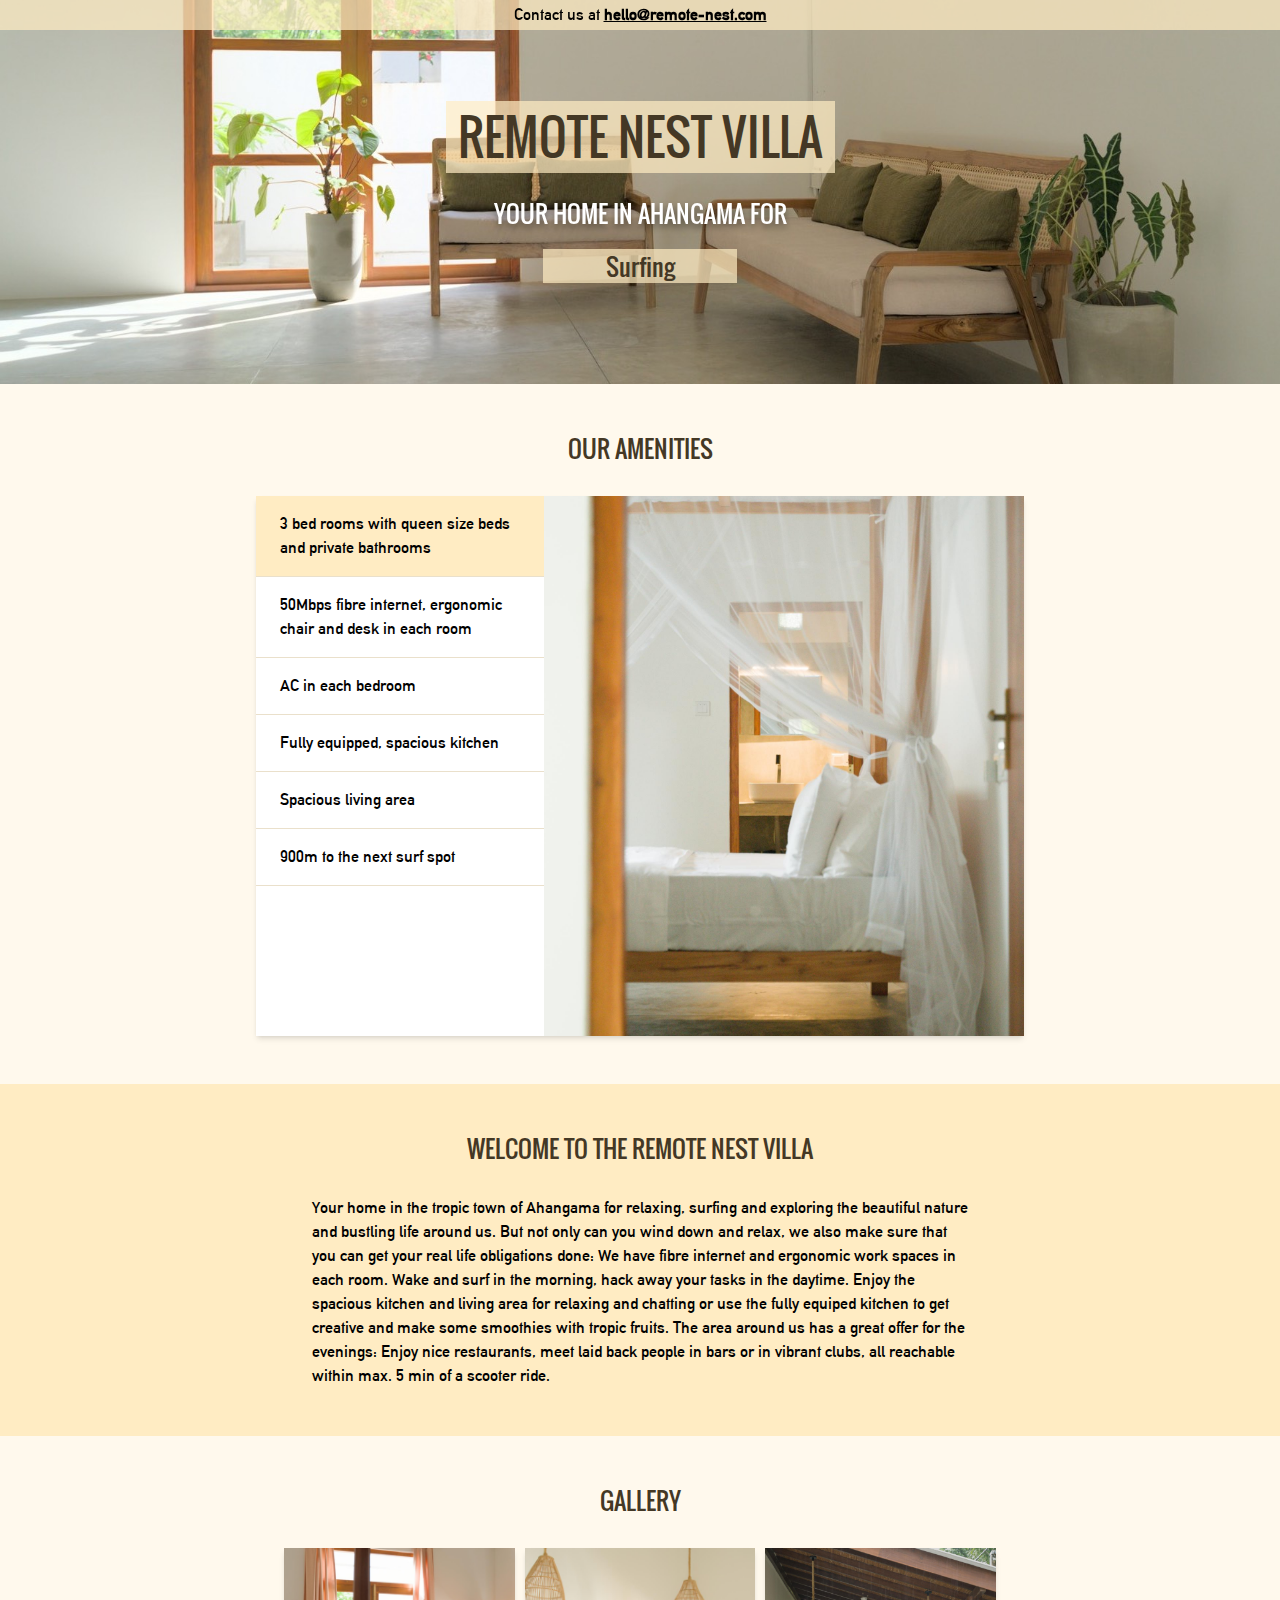
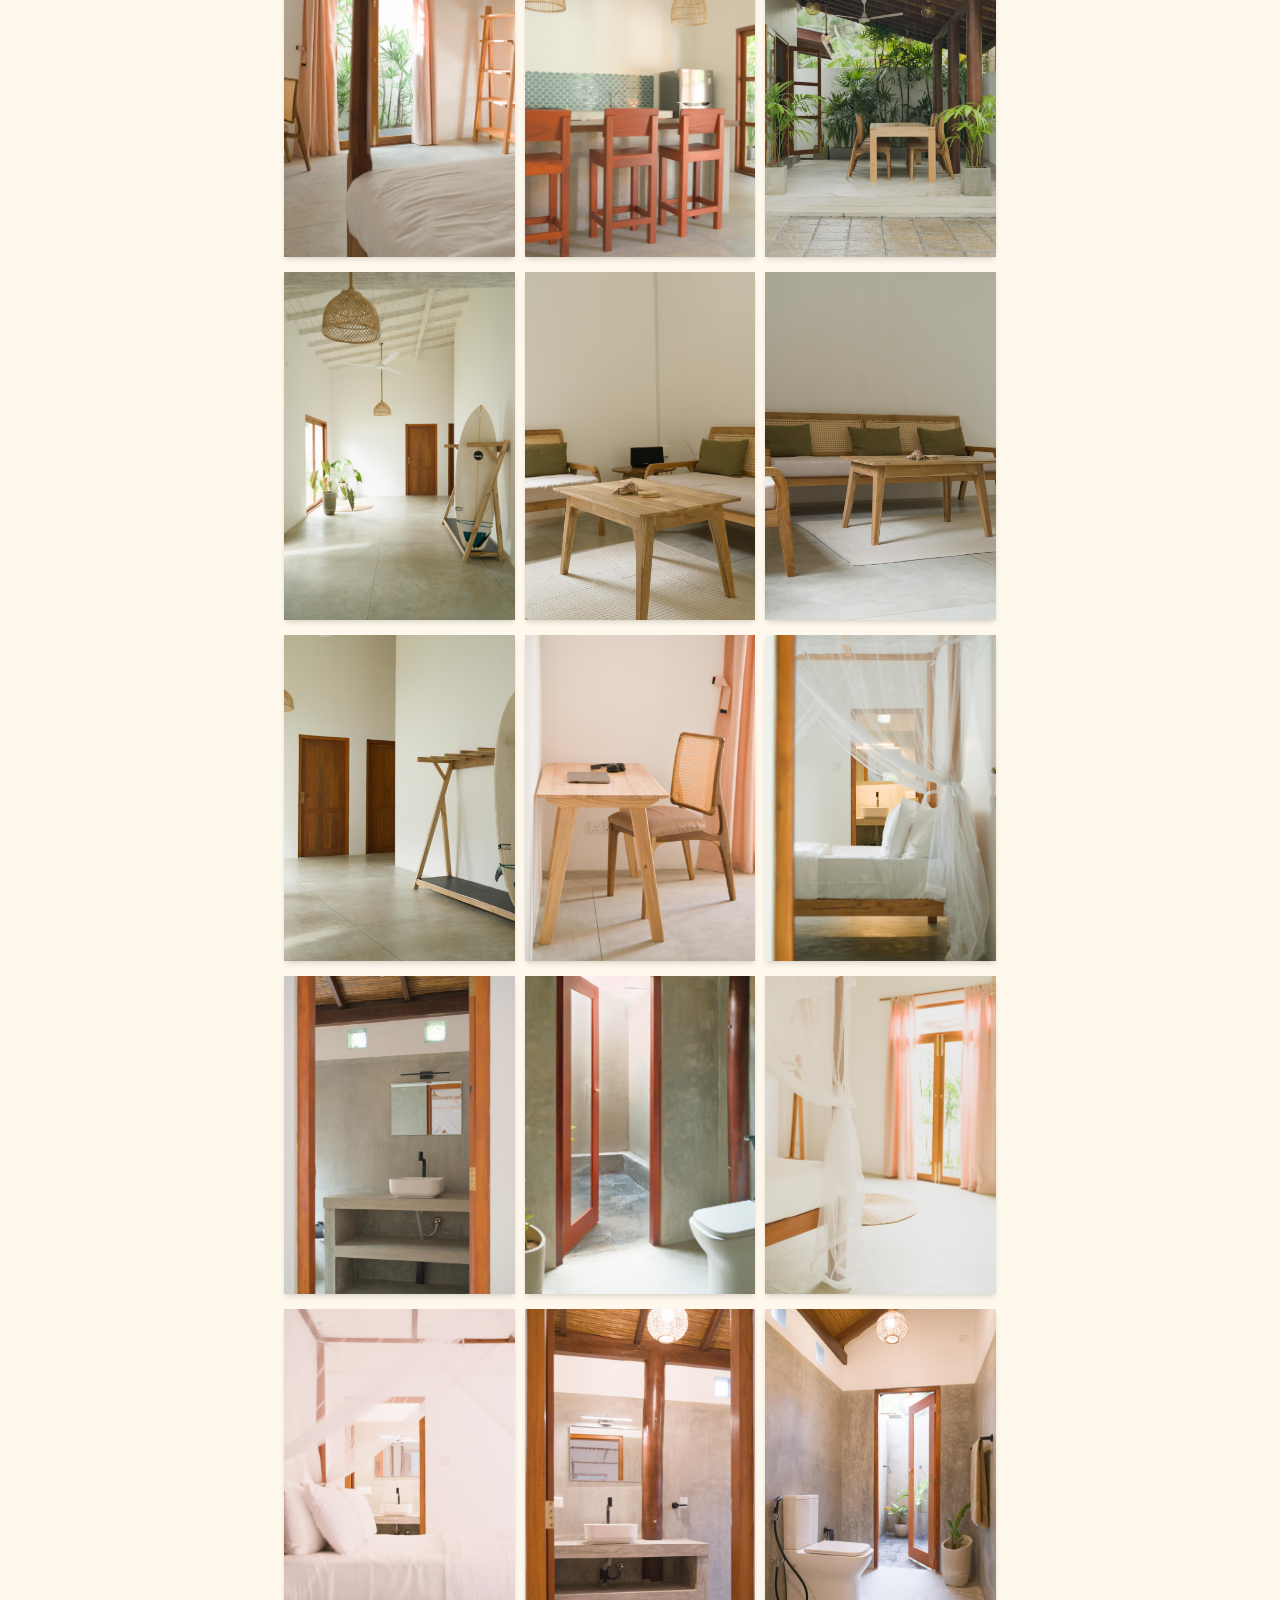
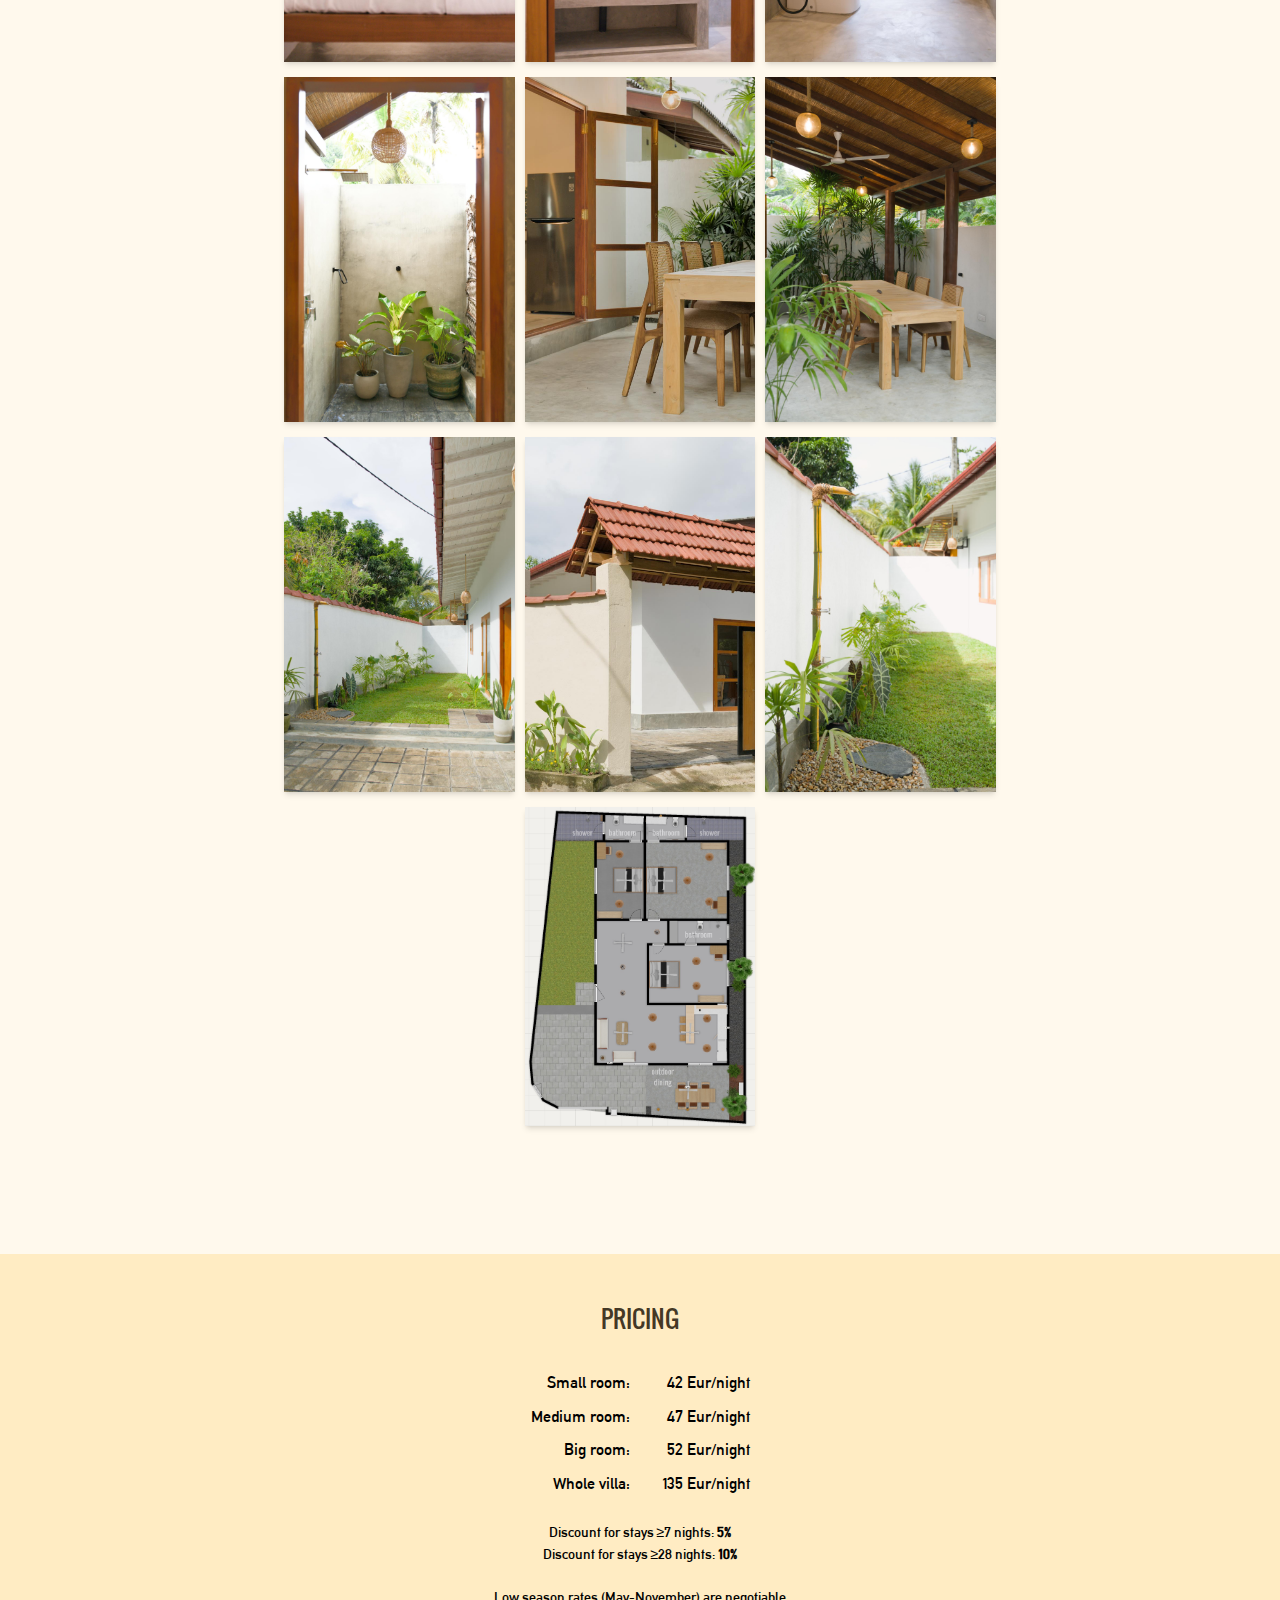
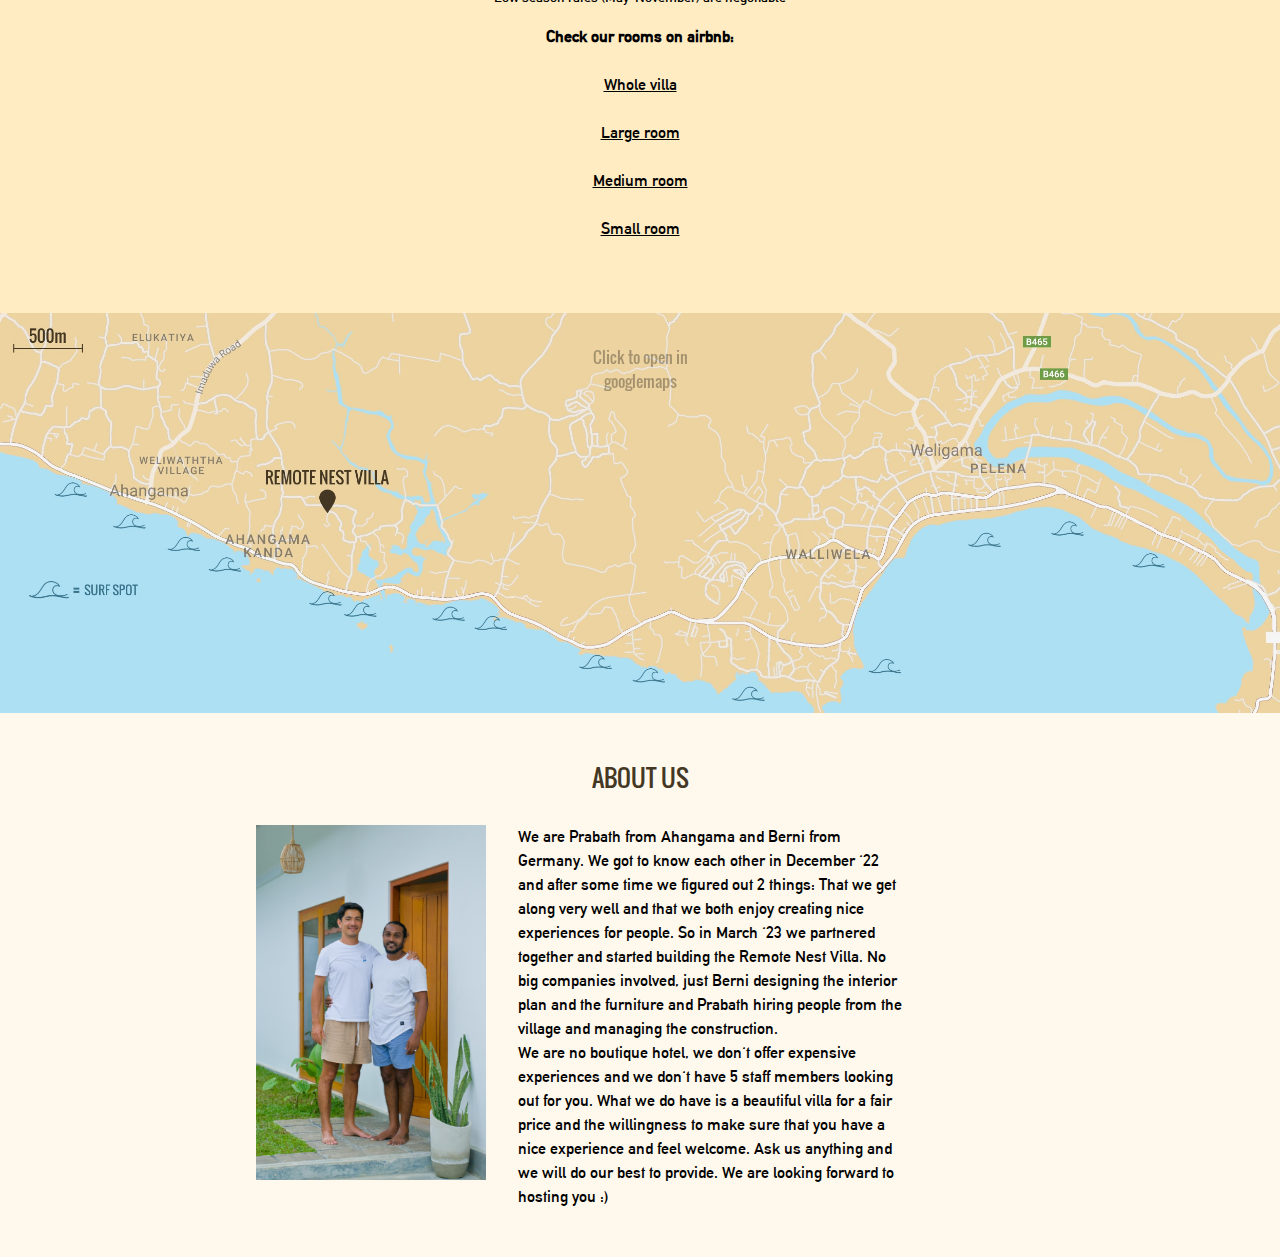
==== commit a75ddd3e: "update pictures" ====
--- a/index.html
+++ b/index.html
@@ -4,6 +4,6 @@
 <title>Remote Nest Villa Ahangama</title>
 <meta name="viewport" content="width=device-width, initial-scale=1, maximum-scale=12.0, minimum-scale=1, user-scalable=yes">
 <meta name="description" content="Your home in the tropic town of Ahangama for relaxing, surfing, working remotely and
-      exploring the beautiful nature and bustling life around us."><link rel="preload" as="fetch" crossorigin="anonymous" href="/_payload.json"><link rel="modulepreload" as="script" crossorigin href="/_nuxt/entry.d7874f8a.js"><link rel="modulepreload" as="script" crossorigin href="/_nuxt/index.d5efa945.js"><link rel="modulepreload" as="script" crossorigin href="/_nuxt/Gallery.5c7d8dfc.js"><link rel="preload" as="style" href="/_nuxt/Gallery.72be64f7.css"><link rel="prefetch" as="script" crossorigin href="/_nuxt/error-404.fe5fba88.js"><link rel="prefetch" as="script" crossorigin href="/_nuxt/error-500.d46e7edd.js"><link rel="stylesheet" href="/_nuxt/Gallery.72be64f7.css"><style>#spinnerContainer[data-v-024f7242]{flex-direction:column;height:34px;margin:20px auto auto;position:relative;transition:all;width:50%}#spinnerContainer[data-v-024f7242],.spinnerItem[data-v-024f7242]{align-items:center;display:flex;justify-content:center}.spinnerItem[data-v-024f7242]{height:100%;margin:auto;position:absolute;top:0;width:250px}.spinnerItem-enter-active[data-v-024f7242],.spinnerItem-leave-active[data-v-024f7242]{transition:all .5s ease}.spinnerItem-enter-from[data-v-024f7242]{opacity:0;transform:translateY(-30px) rotateX(90deg)}.spinnerItem-leave-to[data-v-024f7242]{opacity:0;transform:rotateX(90deg)}</style><style>#carousselContainer{display:flex;flex-direction:column-reverse;height:-moz-min-content;height:min-content}#carousselImageContainer{background-position:50%;background-repeat:no-repeat;background-size:cover;flex-basis:60%;flex:1;max-height:60vh;min-height:300px;overflow:hidden;transition:all .4s ease-out}#carousselTextContainer{display:flex;flex-basis:33%;flex:0.6;flex-direction:row;flex-wrap:wrap}.carousselTextItem{border-bottom:1px solid #eae0cb;display:flex;padding:.5rem;width:50%}.active,.carousselTextItem:hover{background-color:#ffecc3}@media (min-width:360px){.carousselTextItem{padding:1rem}}@media (min-width:640px){#carousselContainer{flex-direction:row}#carousselImageContainer{height:60vh}#carousselTextContainer{flex-direction:column}.carousselTextItem{padding-inline:1.5rem;width:100%}}</style><style>#mailto{text-decoration:underline}#ctaHeader{align-items:center;height:30px;z-index:999}#ctaHeader,#headerContainer{display:flex;justify-content:center}#headerContainer{flex-direction:column;max-width:90%}#gallerySection{padding-bottom:8rem}#pricing td{padding:.3rem}#subheadline{filter:drop-shadow(rgba(0 0 0/.04) 0 10px 8px) drop-shadow(0 4px 3px rgb(0 0 0/.4))}.section{align-items:center;display:flex;flex-flow:column;justify-content:center;padding-block:3rem}.sectionHeadline{font-size:1.5rem;margin-bottom:2rem}.secondaryHeadline,.sectionHeadline{color:#443825;font-family:Oswald,sans-serif;line-height:2rem;text-align:center}.secondaryHeadline{font-size:1.1rem;margin-bottom:1rem}.body-no-scroll{-webkit-overflow-scrolling:none;height:100vh;overflow:hidden;overscroll-behavior:none;width:100vw}#location{background-image:url(/location.jpg);background-position:0 0;background-repeat:no-repeat;background-size:cover;display:flex;height:330px;justify-content:center;width:100%}@media (min-width:1024px){#location{height:400px}}#mapOverlay{display:block;font-family:Oswald;opacity:.3;padding-top:2rem;text-align:center;width:130px}#about{display:flex;flex-direction:column}h3{font-weight:700}#about img{height:100%;width:100%}#about-text{flex-basis:450px;margin-top:1rem}@media (min-width:600px){#about{flex-direction:row}#about img{width:30%}#about-text{margin-top:0;padding:0 2rem}}</style><style>/*! tailwindcss v3.3.3 | MIT License | https://tailwindcss.com*/*,:after,:before{border:0 solid #e5e7eb;box-sizing:border-box}:after,:before{--tw-content:""}html{-webkit-text-size-adjust:100%;font-feature-settings:normal;font-family:ui-sans-serif,system-ui,-apple-system,BlinkMacSystemFont,Segoe UI,Roboto,Helvetica Neue,Arial,Noto Sans,sans-serif,Apple Color Emoji,Segoe UI Emoji,Segoe UI Symbol,Noto Color Emoji;font-variation-settings:normal;line-height:1.5;tab-size:4}body{line-height:inherit;margin:0}hr{border-top-width:1px;color:inherit;height:0}abbr:where([title]){-webkit-text-decoration:underline dotted;text-decoration:underline dotted}h1,h2,h3,h4,h5,h6{font-size:inherit;font-weight:inherit}a{color:inherit;text-decoration:inherit}b,strong{font-weight:bolder}code,kbd,pre,samp{font-family:ui-monospace,SFMono-Regular,Menlo,Monaco,Consolas,Liberation Mono,Courier New,monospace;font-size:1em}small{font-size:80%}sub,sup{font-size:75%;line-height:0;position:relative;vertical-align:baseline}sub{bottom:-.25em}sup{top:-.5em}table{border-collapse:collapse;border-color:inherit;text-indent:0}button,input,optgroup,select,textarea{font-feature-settings:inherit;color:inherit;font-family:inherit;font-size:100%;font-variation-settings:inherit;font-weight:inherit;line-height:inherit;margin:0;padding:0}button,select{text-transform:none}[type=button],[type=reset],[type=submit],button{-webkit-appearance:button;background-color:transparent;background-image:none}:-moz-focusring{outline:auto}:-moz-ui-invalid{box-shadow:none}progress{vertical-align:baseline}::-webkit-inner-spin-button,::-webkit-outer-spin-button{height:auto}[type=search]{-webkit-appearance:textfield;outline-offset:-2px}::-webkit-search-decoration{-webkit-appearance:none}::-webkit-file-upload-button{-webkit-appearance:button;font:inherit}summary{display:list-item}blockquote,dd,dl,figure,h1,h2,h3,h4,h5,h6,hr,p,pre{margin:0}fieldset{margin:0}fieldset,legend{padding:0}menu,ol,ul{list-style:none;margin:0;padding:0}dialog{padding:0}textarea{resize:vertical}input::placeholder,textarea::placeholder{color:#9ca3af;opacity:1}[role=button],button{cursor:pointer}:disabled{cursor:default}audio,canvas,embed,iframe,img,object,svg,video{display:block;vertical-align:middle}img,video{height:auto;max-width:100%}[hidden]{display:none}*,:after,:before{--tw-border-spacing-x:0;--tw-border-spacing-y:0;--tw-translate-x:0;--tw-translate-y:0;--tw-rotate:0;--tw-skew-x:0;--tw-skew-y:0;--tw-scale-x:1;--tw-scale-y:1;--tw-pan-x: ;--tw-pan-y: ;--tw-pinch-zoom: ;--tw-scroll-snap-strictness:proximity;--tw-gradient-from-position: ;--tw-gradient-via-position: ;--tw-gradient-to-position: ;--tw-ordinal: ;--tw-slashed-zero: ;--tw-numeric-figure: ;--tw-numeric-spacing: ;--tw-numeric-fraction: ;--tw-ring-inset: ;--tw-ring-offset-width:0px;--tw-ring-offset-color:#fff;--tw-ring-color:rgba(59,130,246,.5);--tw-ring-offset-shadow:0 0 #0000;--tw-ring-shadow:0 0 #0000;--tw-shadow:0 0 #0000;--tw-shadow-colored:0 0 #0000;--tw-blur: ;--tw-brightness: ;--tw-contrast: ;--tw-grayscale: ;--tw-hue-rotate: ;--tw-invert: ;--tw-saturate: ;--tw-sepia: ;--tw-drop-shadow: ;--tw-backdrop-blur: ;--tw-backdrop-brightness: ;--tw-backdrop-contrast: ;--tw-backdrop-grayscale: ;--tw-backdrop-hue-rotate: ;--tw-backdrop-invert: ;--tw-backdrop-opacity: ;--tw-backdrop-saturate: ;--tw-backdrop-sepia: }::backdrop{--tw-border-spacing-x:0;--tw-border-spacing-y:0;--tw-translate-x:0;--tw-translate-y:0;--tw-rotate:0;--tw-skew-x:0;--tw-skew-y:0;--tw-scale-x:1;--tw-scale-y:1;--tw-pan-x: ;--tw-pan-y: ;--tw-pinch-zoom: ;--tw-scroll-snap-strictness:proximity;--tw-gradient-from-position: ;--tw-gradient-via-position: ;--tw-gradient-to-position: ;--tw-ordinal: ;--tw-slashed-zero: ;--tw-numeric-figure: ;--tw-numeric-spacing: ;--tw-numeric-fraction: ;--tw-ring-inset: ;--tw-ring-offset-width:0px;--tw-ring-offset-color:#fff;--tw-ring-color:rgba(59,130,246,.5);--tw-ring-offset-shadow:0 0 #0000;--tw-ring-shadow:0 0 #0000;--tw-shadow:0 0 #0000;--tw-shadow-colored:0 0 #0000;--tw-blur: ;--tw-brightness: ;--tw-contrast: ;--tw-grayscale: ;--tw-hue-rotate: ;--tw-invert: ;--tw-saturate: ;--tw-sepia: ;--tw-drop-shadow: ;--tw-backdrop-blur: ;--tw-backdrop-brightness: ;--tw-backdrop-contrast: ;--tw-backdrop-grayscale: ;--tw-backdrop-hue-rotate: ;--tw-backdrop-invert: ;--tw-backdrop-opacity: ;--tw-backdrop-saturate: ;--tw-backdrop-sepia: }.static{position:static}.fixed{position:fixed}.absolute{position:absolute}.relative{position:relative}.top-0{top:0}.m-auto{margin:auto}.mt-6{margin-top:1.5rem}.block{display:block}.flex{display:flex}.table{display:table}.hidden{display:none}.max-h-\[50vh\]{max-height:50vh}.min-h-\[24rem\]{min-height:24rem}.w-\[95\%\]{width:95%}.w-full{width:100%}.max-w-2xl{max-width:42rem}.max-w-3xl{max-width:48rem}.max-w-xl{max-width:36rem}.flex-grow{flex-grow:1}.transform{transform:translate(var(--tw-translate-x),var(--tw-translate-y)) rotate(var(--tw-rotate)) skewX(var(--tw-skew-x)) skewY(var(--tw-skew-y)) scaleX(var(--tw-scale-x)) scaleY(var(--tw-scale-y))}.flex-wrap{flex-wrap:wrap}.content-center{align-content:center}.items-center{align-items:center}.justify-center{justify-content:center}.border{border-width:1px}.bg-white{--tw-bg-opacity:1;background-color:#fff;background-color:rgb(255 255 255/var(--tw-bg-opacity))}.p-3{padding:.75rem}.px-2{padding-left:.5rem;padding-right:.5rem}.px-4{padding-left:1rem;padding-right:1rem}.text-center{text-align:center}.text-2xl{font-size:1.5rem;line-height:2rem}.text-3xl{font-size:1.875rem;line-height:2.25rem}.text-slate-50{--tw-text-opacity:1;color:#f8fafc;color:rgb(248 250 252/var(--tw-text-opacity))}.text-white{--tw-text-opacity:1;color:#fff;color:rgb(255 255 255/var(--tw-text-opacity))}.underline{text-decoration-line:underline}.shadow-md{--tw-shadow:0 4px 6px -1px rgba(0,0,0,.1),0 2px 4px -2px rgba(0,0,0,.1);--tw-shadow-colored:0 4px 6px -1px var(--tw-shadow-color),0 2px 4px -2px var(--tw-shadow-color);box-shadow:0 0 #0000,0 0 #0000,0 4px 6px -1px rgba(0,0,0,.1),0 2px 4px -2px rgba(0,0,0,.1);box-shadow:var(--tw-ring-offset-shadow,0 0 #0000),var(--tw-ring-shadow,0 0 #0000),var(--tw-shadow)}.drop-shadow{--tw-drop-shadow:drop-shadow(0 1px 2px rgba(0,0,0,.1)) drop-shadow(0 1px 1px rgba(0,0,0,.06));filter:var(--tw-blur) var(--tw-brightness) var(--tw-contrast) var(--tw-grayscale) var(--tw-hue-rotate) var(--tw-invert) var(--tw-saturate) var(--tw-sepia) drop-shadow(0 1px 2px rgb(0 0 0/.1)) drop-shadow(0 1px 1px rgb(0 0 0/.06));filter:var(--tw-blur) var(--tw-brightness) var(--tw-contrast) var(--tw-grayscale) var(--tw-hue-rotate) var(--tw-invert) var(--tw-saturate) var(--tw-sepia) var(--tw-drop-shadow)}.drop-shadow-lg{--tw-drop-shadow:drop-shadow(0 10px 8px rgba(0,0,0,.04)) drop-shadow(0 4px 3px rgba(0,0,0,.1));filter:var(--tw-blur) var(--tw-brightness) var(--tw-contrast) var(--tw-grayscale) var(--tw-hue-rotate) var(--tw-invert) var(--tw-saturate) var(--tw-sepia) drop-shadow(0 10px 8px rgb(0 0 0/.04)) drop-shadow(0 4px 3px rgb(0 0 0/.1));filter:var(--tw-blur) var(--tw-brightness) var(--tw-contrast) var(--tw-grayscale) var(--tw-hue-rotate) var(--tw-invert) var(--tw-saturate) var(--tw-sepia) var(--tw-drop-shadow)}.drop-shadow-xl{--tw-drop-shadow:drop-shadow(0 20px 13px rgba(0,0,0,.03)) drop-shadow(0 8px 5px rgba(0,0,0,.08));filter:var(--tw-blur) var(--tw-brightness) var(--tw-contrast) var(--tw-grayscale) var(--tw-hue-rotate) var(--tw-invert) var(--tw-saturate) var(--tw-sepia) drop-shadow(0 20px 13px rgb(0 0 0/.03)) drop-shadow(0 8px 5px rgb(0 0 0/.08))}.drop-shadow-xl,.filter{filter:var(--tw-blur) var(--tw-brightness) var(--tw-contrast) var(--tw-grayscale) var(--tw-hue-rotate) var(--tw-invert) var(--tw-saturate) var(--tw-sepia) var(--tw-drop-shadow)}.transition{transition-duration:.15s;transition-property:color,background-color,border-color,text-decoration-color,fill,stroke,opacity,box-shadow,transform,filter,-webkit-backdrop-filter;transition-property:color,background-color,border-color,text-decoration-color,fill,stroke,opacity,box-shadow,transform,filter,backdrop-filter;transition-property:color,background-color,border-color,text-decoration-color,fill,stroke,opacity,box-shadow,transform,filter,backdrop-filter,-webkit-backdrop-filter;transition-timing-function:cubic-bezier(.4,0,.2,1)}@media (min-width:640px){.sm\:text-5xl{font-size:3rem;line-height:1}}</style><style>/*! tailwindcss v3.3.3 | MIT License | https://tailwindcss.com*/*,:after,:before{border:0 solid #e5e7eb;box-sizing:border-box}:after,:before{--tw-content:""}html{-webkit-text-size-adjust:100%;font-feature-settings:normal;font-family:ui-sans-serif,system-ui,-apple-system,BlinkMacSystemFont,Segoe UI,Roboto,Helvetica Neue,Arial,Noto Sans,sans-serif,Apple Color Emoji,Segoe UI Emoji,Segoe UI Symbol,Noto Color Emoji;font-variation-settings:normal;line-height:1.5;-moz-tab-size:4;-o-tab-size:4;tab-size:4}body{line-height:inherit;margin:0}hr{border-top-width:1px;color:inherit;height:0}abbr:where([title]){-webkit-text-decoration:underline dotted;text-decoration:underline dotted}h1,h2,h3,h4,h5,h6{font-size:inherit;font-weight:inherit}a{color:inherit;text-decoration:inherit}b,strong{font-weight:bolder}code,kbd,pre,samp{font-family:ui-monospace,SFMono-Regular,Menlo,Monaco,Consolas,Liberation Mono,Courier New,monospace;font-size:1em}small{font-size:80%}sub,sup{font-size:75%;line-height:0;position:relative;vertical-align:baseline}sub{bottom:-.25em}sup{top:-.5em}table{border-collapse:collapse;border-color:inherit;text-indent:0}button,input,optgroup,select,textarea{font-feature-settings:inherit;color:inherit;font-family:inherit;font-size:100%;font-variation-settings:inherit;font-weight:inherit;line-height:inherit;margin:0;padding:0}button,select{text-transform:none}[type=button],[type=reset],[type=submit],button{-webkit-appearance:button;background-color:transparent;background-image:none}:-moz-focusring{outline:auto}:-moz-ui-invalid{box-shadow:none}progress{vertical-align:baseline}::-webkit-inner-spin-button,::-webkit-outer-spin-button{height:auto}[type=search]{-webkit-appearance:textfield;outline-offset:-2px}::-webkit-search-decoration{-webkit-appearance:none}::-webkit-file-upload-button{-webkit-appearance:button;font:inherit}summary{display:list-item}blockquote,dd,dl,figure,h1,h2,h3,h4,h5,h6,hr,p,pre{margin:0}fieldset{margin:0}fieldset,legend{padding:0}menu,ol,ul{list-style:none;margin:0;padding:0}dialog{padding:0}textarea{resize:vertical}input::-moz-placeholder,textarea::-moz-placeholder{color:#9ca3af;opacity:1}input::placeholder,textarea::placeholder{color:#9ca3af;opacity:1}[role=button],button{cursor:pointer}:disabled{cursor:default}audio,canvas,embed,iframe,img,object,svg,video{display:block;vertical-align:middle}img,video{height:auto;max-width:100%}[hidden]{display:none}*,:after,:before{--tw-border-spacing-x:0;--tw-border-spacing-y:0;--tw-translate-x:0;--tw-translate-y:0;--tw-rotate:0;--tw-skew-x:0;--tw-skew-y:0;--tw-scale-x:1;--tw-scale-y:1;--tw-pan-x: ;--tw-pan-y: ;--tw-pinch-zoom: ;--tw-scroll-snap-strictness:proximity;--tw-gradient-from-position: ;--tw-gradient-via-position: ;--tw-gradient-to-position: ;--tw-ordinal: ;--tw-slashed-zero: ;--tw-numeric-figure: ;--tw-numeric-spacing: ;--tw-numeric-fraction: ;--tw-ring-inset: ;--tw-ring-offset-width:0px;--tw-ring-offset-color:#fff;--tw-ring-color:rgba(59,130,246,.5);--tw-ring-offset-shadow:0 0 #0000;--tw-ring-shadow:0 0 #0000;--tw-shadow:0 0 #0000;--tw-shadow-colored:0 0 #0000;--tw-blur: ;--tw-brightness: ;--tw-contrast: ;--tw-grayscale: ;--tw-hue-rotate: ;--tw-invert: ;--tw-saturate: ;--tw-sepia: ;--tw-drop-shadow: ;--tw-backdrop-blur: ;--tw-backdrop-brightness: ;--tw-backdrop-contrast: ;--tw-backdrop-grayscale: ;--tw-backdrop-hue-rotate: ;--tw-backdrop-invert: ;--tw-backdrop-opacity: ;--tw-backdrop-saturate: ;--tw-backdrop-sepia: }::backdrop{--tw-border-spacing-x:0;--tw-border-spacing-y:0;--tw-translate-x:0;--tw-translate-y:0;--tw-rotate:0;--tw-skew-x:0;--tw-skew-y:0;--tw-scale-x:1;--tw-scale-y:1;--tw-pan-x: ;--tw-pan-y: ;--tw-pinch-zoom: ;--tw-scroll-snap-strictness:proximity;--tw-gradient-from-position: ;--tw-gradient-via-position: ;--tw-gradient-to-position: ;--tw-ordinal: ;--tw-slashed-zero: ;--tw-numeric-figure: ;--tw-numeric-spacing: ;--tw-numeric-fraction: ;--tw-ring-inset: ;--tw-ring-offset-width:0px;--tw-ring-offset-color:#fff;--tw-ring-color:rgba(59,130,246,.5);--tw-ring-offset-shadow:0 0 #0000;--tw-ring-shadow:0 0 #0000;--tw-shadow:0 0 #0000;--tw-shadow-colored:0 0 #0000;--tw-blur: ;--tw-brightness: ;--tw-contrast: ;--tw-grayscale: ;--tw-hue-rotate: ;--tw-invert: ;--tw-saturate: ;--tw-sepia: ;--tw-drop-shadow: ;--tw-backdrop-blur: ;--tw-backdrop-brightness: ;--tw-backdrop-contrast: ;--tw-backdrop-grayscale: ;--tw-backdrop-hue-rotate: ;--tw-backdrop-invert: ;--tw-backdrop-opacity: ;--tw-backdrop-saturate: ;--tw-backdrop-sepia: }.static{position:static}.fixed{position:fixed}.absolute{position:absolute}.relative{position:relative}.top-0{top:0}.m-auto{margin:auto}.mt-6{margin-top:1.5rem}.block{display:block}.flex{display:flex}.table{display:table}.hidden{display:none}.max-h-\[50vh\]{max-height:50vh}.min-h-\[24rem\]{min-height:24rem}.w-\[95\%\]{width:95%}.w-full{width:100%}.max-w-2xl{max-width:42rem}.max-w-3xl{max-width:48rem}.max-w-xl{max-width:36rem}.flex-grow{flex-grow:1}.transform{transform:translate(var(--tw-translate-x),var(--tw-translate-y)) rotate(var(--tw-rotate)) skewX(var(--tw-skew-x)) skewY(var(--tw-skew-y)) scaleX(var(--tw-scale-x)) scaleY(var(--tw-scale-y))}.flex-wrap{flex-wrap:wrap}.content-center{align-content:center}.items-center{align-items:center}.justify-center{justify-content:center}.border{border-width:1px}.bg-white{--tw-bg-opacity:1;background-color:#fff;background-color:rgb(255 255 255/var(--tw-bg-opacity))}.p-3{padding:.75rem}.px-2{padding-left:.5rem;padding-right:.5rem}.px-4{padding-left:1rem;padding-right:1rem}.text-center{text-align:center}.text-2xl{font-size:1.5rem;line-height:2rem}.text-3xl{font-size:1.875rem;line-height:2.25rem}.text-slate-50{--tw-text-opacity:1;color:#f8fafc;color:rgb(248 250 252/var(--tw-text-opacity))}.text-white{--tw-text-opacity:1;color:#fff;color:rgb(255 255 255/var(--tw-text-opacity))}.underline{text-decoration-line:underline}.shadow-md{--tw-shadow:0 4px 6px -1px rgba(0,0,0,.1),0 2px 4px -2px rgba(0,0,0,.1);--tw-shadow-colored:0 4px 6px -1px var(--tw-shadow-color),0 2px 4px -2px var(--tw-shadow-color);box-shadow:0 0 #0000,0 0 #0000,0 4px 6px -1px rgba(0,0,0,.1),0 2px 4px -2px rgba(0,0,0,.1);box-shadow:var(--tw-ring-offset-shadow,0 0 #0000),var(--tw-ring-shadow,0 0 #0000),var(--tw-shadow)}.drop-shadow{--tw-drop-shadow:drop-shadow(0 1px 2px rgba(0,0,0,.1)) drop-shadow(0 1px 1px rgba(0,0,0,.06));filter:var(--tw-blur) var(--tw-brightness) var(--tw-contrast) var(--tw-grayscale) var(--tw-hue-rotate) var(--tw-invert) var(--tw-saturate) var(--tw-sepia) drop-shadow(0 1px 2px rgb(0 0 0/.1)) drop-shadow(0 1px 1px rgb(0 0 0/.06));filter:var(--tw-blur) var(--tw-brightness) var(--tw-contrast) var(--tw-grayscale) var(--tw-hue-rotate) var(--tw-invert) var(--tw-saturate) var(--tw-sepia) var(--tw-drop-shadow)}.drop-shadow-lg{--tw-drop-shadow:drop-shadow(0 10px 8px rgba(0,0,0,.04)) drop-shadow(0 4px 3px rgba(0,0,0,.1));filter:var(--tw-blur) var(--tw-brightness) var(--tw-contrast) var(--tw-grayscale) var(--tw-hue-rotate) var(--tw-invert) var(--tw-saturate) var(--tw-sepia) drop-shadow(0 10px 8px rgb(0 0 0/.04)) drop-shadow(0 4px 3px rgb(0 0 0/.1));filter:var(--tw-blur) var(--tw-brightness) var(--tw-contrast) var(--tw-grayscale) var(--tw-hue-rotate) var(--tw-invert) var(--tw-saturate) var(--tw-sepia) var(--tw-drop-shadow)}.drop-shadow-xl{--tw-drop-shadow:drop-shadow(0 20px 13px rgba(0,0,0,.03)) drop-shadow(0 8px 5px rgba(0,0,0,.08));filter:var(--tw-blur) var(--tw-brightness) var(--tw-contrast) var(--tw-grayscale) var(--tw-hue-rotate) var(--tw-invert) var(--tw-saturate) var(--tw-sepia) drop-shadow(0 20px 13px rgb(0 0 0/.03)) drop-shadow(0 8px 5px rgb(0 0 0/.08))}.drop-shadow-xl,.filter{filter:var(--tw-blur) var(--tw-brightness) var(--tw-contrast) var(--tw-grayscale) var(--tw-hue-rotate) var(--tw-invert) var(--tw-saturate) var(--tw-sepia) var(--tw-drop-shadow)}.transition{transition-duration:.15s;transition-property:color,background-color,border-color,text-decoration-color,fill,stroke,opacity,box-shadow,transform,filter,-webkit-backdrop-filter;transition-property:color,background-color,border-color,text-decoration-color,fill,stroke,opacity,box-shadow,transform,filter,backdrop-filter;transition-property:color,background-color,border-color,text-decoration-color,fill,stroke,opacity,box-shadow,transform,filter,backdrop-filter,-webkit-backdrop-filter;transition-timing-function:cubic-bezier(.4,0,.2,1)}body{font-family:Alte DIN\ 1451 Mittelschrift,Open Sans,sans-serif}.bgImgCenter{background-position:50%;background-repeat:no-repeat;background-size:cover}.beigeColor{background-color:rgba(255,236,195,.7)}.brightBg{background-color:#fff9ed}.darkBg{background-color:#ffecc3}.textDark{color:#443825}.headline{font-family:Oswald,sans-serif}@media (min-width:640px){.sm\:text-5xl{font-size:3rem;line-height:1}}</style><style>@font-face{font-family:Oswald;font-style:normal;font-weight:400;src:local("Oswald"),local("Oswald-Regular"),url(/_nuxt/Oswald-Regular.cce43fdf.ttf) format("truetype");unicode-range:u+00??,u+0131,u+0152-0153,u+02bb-02bc,u+02c6,u+02da,u+02dc,u+2000-206f,u+2074,u+20ac,u+2122,u+2191,u+2193,u+2212,u+2215,u+feff,u+fffd}</style><style>@font-face{font-family:Alte DIN\ 1451 Mittelschrift;font-style:normal;font-weight:400;src:local("Alte DIN 1451 Mittelschrift"),local("Alte DIN 1451 Mittelschrift"),url(/_nuxt/din1451alt.3cdbdd35.ttf) format("truetype");unicode-range:u+00??,u+0131,u+0152-0153,u+02bb-02bc,u+02c6,u+02da,u+02dc,u+2000-206f,u+2074,u+20ac,u+2122,u+2191,u+2193,u+2212,u+2215,u+feff,u+fffd}</style></head>
-<body ><!----><!--teleport anchor--><div id="__nuxt"><!--[--><!--[--><!--[--><!----><!----><!----><link rel="canonical" href="https://remote-nest.com"><!--]--><header class="beigeColor fixed top-0 w-full" id="ctaHeader"> Contact us at <a href="mailto:hello@remote-nest.com" id="mailto"><b>hello@remote-nest.com</b></a></header><div class="bgImgCenter max-h-[50vh] min-h-[24rem] text-slate-50 flex justify-center items-center" style="background-image:url(/header.jpg);"><div id="headerContainer"><div class="block m-auto content-center text-center beigeColor headline sm:text-5xl text-3xl p-3 textDark"> REMOTE NEST VILLA </div><div id="subheadline" class="block headline mt-6 text-2xl text-center text-white drop-shadow-lg"> YOUR HOME IN AHANGAMA FOR </div><div id="spinnerContainer" class="beigeColor headline text-2xl textDark" data-v-024f7242><!--[--><div class="spinnerItem" data-v-024f7242>Surfing</div><!----><!----><!----><!----><!--]--></div></div></div><div class="brightBg section"><h2 class="sectionHeadline">OUR AMENITIES</h2><div id="carousselContainer" class="w-[95%] bg-white max-w-3xl shadow-md"><div id="carousselTextContainer"><!--[--><div class="active carousselTextItem">3 bed rooms with queen size beds and private bathrooms</div><div class="carousselTextItem">50Mbps fibre internet, ergonomic chair and desk in each room</div><div class="carousselTextItem">AC in each bedroom</div><div class="carousselTextItem">Fully equipped, spacious kitchen</div><div class="carousselTextItem">Spacious living area</div><div class="carousselTextItem">900m to the next surf spot</div><!--]--></div><div id="carousselImageContainer" style="background-image:url(carousel-images/3bedroom.jpg);"></div></div></div><div class="darkBg section px-2"><h2 class="sectionHeadline">WELCOME TO THE REMOTE NEST VILLA</h2><p class="max-w-2xl px-2"> Your home in the tropic town of Ahangama for relaxing, surfing and exploring the beautiful nature and bustling life around us. But not only can you wind down and relax, we also make sure that you can get your real life obligations done: We have fibre internet and ergonomic work spaces in each room. Wake and surf in the morning, hack away your tasks in the daytime. Enjoy the spacious kitchen and living area for relaxing and chatting or use the fully equiped kitchen to get creative and make some smoothies with tropic fruits. The area around us has a great offer for the evenings: Enjoy nice restaurants, meet laid back people in bars or in vibrant clubs, all reachable within max. 5 min of a scooter ride. </p></div><div class="brightBg section px-2" id="gallerySection"><h2 class="sectionHeadline">GALLERY</h2><div class="max-w-3xl" data-v-1df5f061><!--teleport start--><!--teleport end--><div class="galleryContainer" data-v-1df5f061><!--[--><div class="imageTile shadow-md" data-v-1df5f061><img src="gallery-images/m_room1.jpg" data-v-1df5f061></div><div class="imageTile shadow-md" data-v-1df5f061><img src="gallery-images/kitchen_counter.jpg" data-v-1df5f061></div><div class="imageTile shadow-md" data-v-1df5f061><img src="gallery-images/diningarea3.jpg" data-v-1df5f061></div><div class="imageTile shadow-md" data-v-1df5f061><img src="gallery-images/livingroom_window.jpg" data-v-1df5f061></div><div class="imageTile shadow-md" data-v-1df5f061><img src="gallery-images/livingroom_sofa.jpg" data-v-1df5f061></div><div class="imageTile shadow-md" data-v-1df5f061><img src="gallery-images/livingroom_door.jpg" data-v-1df5f061></div><div class="imageTile shadow-md" data-v-1df5f061><img src="gallery-images/workstation.jpg" data-v-1df5f061></div><div class="imageTile shadow-md" data-v-1df5f061><img src="gallery-images/s_room.jpg" data-v-1df5f061></div><div class="imageTile shadow-md" data-v-1df5f061><img src="gallery-images/s_bathroom.jpg " data-v-1df5f061></div><div class="imageTile shadow-md" data-v-1df5f061><img src="gallery-images/s_bathroom_shower.jpg" data-v-1df5f061></div><div class="imageTile shadow-md" data-v-1df5f061><img src="gallery-images/l_room.jpg" data-v-1df5f061></div><div class="imageTile shadow-md" data-v-1df5f061><img src="gallery-images/l_room2.jpg" data-v-1df5f061></div><div class="imageTile shadow-md" data-v-1df5f061><img src="gallery-images/l_bathroom.jpg" data-v-1df5f061></div><div class="imageTile shadow-md" data-v-1df5f061><img src="gallery-images/l_bathroom2.jpg" data-v-1df5f061></div><div class="imageTile shadow-md" data-v-1df5f061><img src="gallery-images/l_shower.jpg" data-v-1df5f061></div><div class="imageTile shadow-md" data-v-1df5f061><img src="gallery-images/diningarea.jpg" data-v-1df5f061></div><div class="imageTile shadow-md" data-v-1df5f061><img src="gallery-images/diningarea2.jpg" data-v-1df5f061></div><div class="imageTile shadow-md" data-v-1df5f061><img src="gallery-images/garden.jpg" data-v-1df5f061></div><div class="imageTile shadow-md" data-v-1df5f061><img src="gallery-images/outside.jpg" data-v-1df5f061></div><div class="imageTile shadow-md" data-v-1df5f061><img src="gallery-images/shower.jpg" data-v-1df5f061></div><div class="imageTile shadow-md" data-v-1df5f061><img src="gallery-images/floorplan.jpg" data-v-1df5f061></div><!--]--></div></div></div><div class="darkBg section px-2"><h2 class="sectionHeadline">PRICING</h2><table id="pricing"><tr><td align="right">Small room:</td><td align="right" width="120px">42 Eur/night</td></tr><tr><td align="right">Medium room:</td><td align="right">47 Eur/night</td></tr><tr><td align="right">Big room:</td><td align="right">52 Eur/night</td></tr><tr><td align="right">Whole villa:</td><td align="right">135 Eur/night</td></tr></table><p class="max-w-2xl px-2" style="text-align:center;font-size:0.9rem;margin-bottom:1rem;"><br> Discount for stays ≥7 nights: <b>5%</b><br> Discount for stays ≥28 nights: <b>10%</b> <br><br> Low season rates (May-November) are negotiable </p><p style="text-align:center;"><h3>Check our rooms on airbnb:</h3><br><a href="https://airbnb.com/h/remote-nest-villa" style="text-decoration:underline;">Whole villa</a><br><a href="https://airbnb.com/h/remote-nest-large" style="text-decoration:underline;">Large room</a><br><a href="https://airbnb.com/h/remote-nest-medium" style="text-decoration:underline;">Medium room</a><br><a href="https://airbnb.com/h/remote-nest-small" style="text-decoration:underline;">Small room</a><br></p></div><a id="location" target="_blank" href="https://www.google.de/maps/place/Remote+Nest+Villa/@5.977729,80.3722828,14.3z/data=!4m6!3m5!1s0x3ae1156749fcfb69:0xd0b0a14d520bab89!8m2!3d5.9722249!4d80.3772126!16s%2Fg%2F11v5v5ngsv?entry=ttu"><span id="mapOverlay">Click to open in googlemaps</span></a><div class="brightBg section px-4 about"><h2 class="sectionHeadline">ABOUT US</h2><div id="about" class="max-w-3xl"><img src="/prabath-berni.jpg"><p id="about-text"> We are Prabath from Ahangama and Berni from Germany. We got to know each other in December &#39;22 and after some time we figured out 2 things: That we get along very well and that we both enjoy creating nice experiences for people. So in March &#39;23 we partnered together and started building the Remote Nest Villa. No big companies involved, just Berni designing the interior plan and the furniture and Prabath hiring people from the village and managing the construction.<br> We are no boutique hotel, we don&#39;t offer expensive experiences and we don&#39;t have 5 staff members looking out for you. What we do have is a beautiful villa for a fair price and the willingness to make sure that you have a nice experience and feel welcome. Ask us anything and we will do our best to provide. We are looking forward to hosting you :) </p></div></div><!--]--><!--]--></div><script type="application/json" id="__NUXT_DATA__" data-ssr="true" data-src="/_payload.json">[{"state":1,"_errors":3,"serverRendered":5,"path":6,"prerenderedAt":7},["Reactive",2],{},["Reactive",4],{},true,"/",1707042973087]</script><script>window.__NUXT__={};window.__NUXT__.config={public:{},app:{baseURL:"/",buildAssetsDir:"/_nuxt/",cdnURL:""}}</script><script type="module" src="/_nuxt/entry.d7874f8a.js" crossorigin></script></body>
+      exploring the beautiful nature and bustling life around us."><link rel="preload" as="fetch" crossorigin="anonymous" href="/_payload.json"><link rel="modulepreload" as="script" crossorigin href="/_nuxt/entry.66e12488.js"><link rel="modulepreload" as="script" crossorigin href="/_nuxt/index.a33c2f93.js"><link rel="modulepreload" as="script" crossorigin href="/_nuxt/Gallery.9f26e681.js"><link rel="preload" as="style" href="/_nuxt/Gallery.72be64f7.css"><link rel="prefetch" as="script" crossorigin href="/_nuxt/error-404.348f06f1.js"><link rel="prefetch" as="script" crossorigin href="/_nuxt/error-500.a137a244.js"><link rel="stylesheet" href="/_nuxt/Gallery.72be64f7.css"><style>#spinnerContainer[data-v-024f7242]{flex-direction:column;height:34px;margin:20px auto auto;position:relative;transition:all;width:50%}#spinnerContainer[data-v-024f7242],.spinnerItem[data-v-024f7242]{align-items:center;display:flex;justify-content:center}.spinnerItem[data-v-024f7242]{height:100%;margin:auto;position:absolute;top:0;width:250px}.spinnerItem-enter-active[data-v-024f7242],.spinnerItem-leave-active[data-v-024f7242]{transition:all .5s ease}.spinnerItem-enter-from[data-v-024f7242]{opacity:0;transform:translateY(-30px) rotateX(90deg)}.spinnerItem-leave-to[data-v-024f7242]{opacity:0;transform:rotateX(90deg)}</style><style>#carousselContainer{display:flex;flex-direction:column-reverse;height:-moz-min-content;height:min-content}#carousselImageContainer{background-position:50%;background-repeat:no-repeat;background-size:cover;flex-basis:60%;flex:1;max-height:60vh;min-height:300px;overflow:hidden;transition:all .4s ease-out}#carousselTextContainer{display:flex;flex-basis:33%;flex:0.6;flex-direction:row;flex-wrap:wrap}.carousselTextItem{border-bottom:1px solid #eae0cb;display:flex;padding:.5rem;width:50%}.active,.carousselTextItem:hover{background-color:#ffecc3}@media (min-width:360px){.carousselTextItem{padding:1rem}}@media (min-width:640px){#carousselContainer{flex-direction:row}#carousselImageContainer{height:60vh}#carousselTextContainer{flex-direction:column}.carousselTextItem{padding-inline:1.5rem;width:100%}}</style><style>#mailto{text-decoration:underline}#ctaHeader{align-items:center;height:30px;z-index:999}#ctaHeader,#headerContainer{display:flex;justify-content:center}#headerContainer{flex-direction:column;max-width:90%}#gallerySection{padding-bottom:8rem}#pricing td{padding:.3rem}#subheadline{filter:drop-shadow(rgba(0 0 0/.04) 0 10px 8px) drop-shadow(0 4px 3px rgb(0 0 0/.4))}.section{align-items:center;display:flex;flex-flow:column;justify-content:center;padding-block:3rem}.sectionHeadline{font-size:1.5rem;margin-bottom:2rem}.secondaryHeadline,.sectionHeadline{color:#443825;font-family:Oswald,sans-serif;line-height:2rem;text-align:center}.secondaryHeadline{font-size:1.1rem;margin-bottom:1rem}.body-no-scroll{-webkit-overflow-scrolling:none;height:100vh;overflow:hidden;overscroll-behavior:none;width:100vw}#location{background-image:url(/location.jpg);background-position:0 0;background-repeat:no-repeat;background-size:cover;display:flex;height:330px;justify-content:center;width:100%}@media (min-width:1024px){#location{height:400px}}#mapOverlay{display:block;font-family:Oswald;opacity:.3;padding-top:2rem;text-align:center;width:130px}#about{display:flex;flex-direction:column}h3{font-weight:700}#about img{height:100%;width:100%}#about-text{flex-basis:450px;margin-top:1rem}@media (min-width:600px){#about{flex-direction:row}#about img{width:30%}#about-text{margin-top:0;padding:0 2rem}}</style><style>/*! tailwindcss v3.3.3 | MIT License | https://tailwindcss.com*/*,:after,:before{border:0 solid #e5e7eb;box-sizing:border-box}:after,:before{--tw-content:""}html{-webkit-text-size-adjust:100%;font-feature-settings:normal;font-family:ui-sans-serif,system-ui,-apple-system,BlinkMacSystemFont,Segoe UI,Roboto,Helvetica Neue,Arial,Noto Sans,sans-serif,Apple Color Emoji,Segoe UI Emoji,Segoe UI Symbol,Noto Color Emoji;font-variation-settings:normal;line-height:1.5;tab-size:4}body{line-height:inherit;margin:0}hr{border-top-width:1px;color:inherit;height:0}abbr:where([title]){-webkit-text-decoration:underline dotted;text-decoration:underline dotted}h1,h2,h3,h4,h5,h6{font-size:inherit;font-weight:inherit}a{color:inherit;text-decoration:inherit}b,strong{font-weight:bolder}code,kbd,pre,samp{font-family:ui-monospace,SFMono-Regular,Menlo,Monaco,Consolas,Liberation Mono,Courier New,monospace;font-size:1em}small{font-size:80%}sub,sup{font-size:75%;line-height:0;position:relative;vertical-align:baseline}sub{bottom:-.25em}sup{top:-.5em}table{border-collapse:collapse;border-color:inherit;text-indent:0}button,input,optgroup,select,textarea{font-feature-settings:inherit;color:inherit;font-family:inherit;font-size:100%;font-variation-settings:inherit;font-weight:inherit;line-height:inherit;margin:0;padding:0}button,select{text-transform:none}[type=button],[type=reset],[type=submit],button{-webkit-appearance:button;background-color:transparent;background-image:none}:-moz-focusring{outline:auto}:-moz-ui-invalid{box-shadow:none}progress{vertical-align:baseline}::-webkit-inner-spin-button,::-webkit-outer-spin-button{height:auto}[type=search]{-webkit-appearance:textfield;outline-offset:-2px}::-webkit-search-decoration{-webkit-appearance:none}::-webkit-file-upload-button{-webkit-appearance:button;font:inherit}summary{display:list-item}blockquote,dd,dl,figure,h1,h2,h3,h4,h5,h6,hr,p,pre{margin:0}fieldset{margin:0}fieldset,legend{padding:0}menu,ol,ul{list-style:none;margin:0;padding:0}dialog{padding:0}textarea{resize:vertical}input::placeholder,textarea::placeholder{color:#9ca3af;opacity:1}[role=button],button{cursor:pointer}:disabled{cursor:default}audio,canvas,embed,iframe,img,object,svg,video{display:block;vertical-align:middle}img,video{height:auto;max-width:100%}[hidden]{display:none}*,:after,:before{--tw-border-spacing-x:0;--tw-border-spacing-y:0;--tw-translate-x:0;--tw-translate-y:0;--tw-rotate:0;--tw-skew-x:0;--tw-skew-y:0;--tw-scale-x:1;--tw-scale-y:1;--tw-pan-x: ;--tw-pan-y: ;--tw-pinch-zoom: ;--tw-scroll-snap-strictness:proximity;--tw-gradient-from-position: ;--tw-gradient-via-position: ;--tw-gradient-to-position: ;--tw-ordinal: ;--tw-slashed-zero: ;--tw-numeric-figure: ;--tw-numeric-spacing: ;--tw-numeric-fraction: ;--tw-ring-inset: ;--tw-ring-offset-width:0px;--tw-ring-offset-color:#fff;--tw-ring-color:rgba(59,130,246,.5);--tw-ring-offset-shadow:0 0 #0000;--tw-ring-shadow:0 0 #0000;--tw-shadow:0 0 #0000;--tw-shadow-colored:0 0 #0000;--tw-blur: ;--tw-brightness: ;--tw-contrast: ;--tw-grayscale: ;--tw-hue-rotate: ;--tw-invert: ;--tw-saturate: ;--tw-sepia: ;--tw-drop-shadow: ;--tw-backdrop-blur: ;--tw-backdrop-brightness: ;--tw-backdrop-contrast: ;--tw-backdrop-grayscale: ;--tw-backdrop-hue-rotate: ;--tw-backdrop-invert: ;--tw-backdrop-opacity: ;--tw-backdrop-saturate: ;--tw-backdrop-sepia: }::backdrop{--tw-border-spacing-x:0;--tw-border-spacing-y:0;--tw-translate-x:0;--tw-translate-y:0;--tw-rotate:0;--tw-skew-x:0;--tw-skew-y:0;--tw-scale-x:1;--tw-scale-y:1;--tw-pan-x: ;--tw-pan-y: ;--tw-pinch-zoom: ;--tw-scroll-snap-strictness:proximity;--tw-gradient-from-position: ;--tw-gradient-via-position: ;--tw-gradient-to-position: ;--tw-ordinal: ;--tw-slashed-zero: ;--tw-numeric-figure: ;--tw-numeric-spacing: ;--tw-numeric-fraction: ;--tw-ring-inset: ;--tw-ring-offset-width:0px;--tw-ring-offset-color:#fff;--tw-ring-color:rgba(59,130,246,.5);--tw-ring-offset-shadow:0 0 #0000;--tw-ring-shadow:0 0 #0000;--tw-shadow:0 0 #0000;--tw-shadow-colored:0 0 #0000;--tw-blur: ;--tw-brightness: ;--tw-contrast: ;--tw-grayscale: ;--tw-hue-rotate: ;--tw-invert: ;--tw-saturate: ;--tw-sepia: ;--tw-drop-shadow: ;--tw-backdrop-blur: ;--tw-backdrop-brightness: ;--tw-backdrop-contrast: ;--tw-backdrop-grayscale: ;--tw-backdrop-hue-rotate: ;--tw-backdrop-invert: ;--tw-backdrop-opacity: ;--tw-backdrop-saturate: ;--tw-backdrop-sepia: }.static{position:static}.fixed{position:fixed}.absolute{position:absolute}.relative{position:relative}.top-0{top:0}.m-auto{margin:auto}.mt-6{margin-top:1.5rem}.block{display:block}.flex{display:flex}.table{display:table}.hidden{display:none}.max-h-\[50vh\]{max-height:50vh}.min-h-\[24rem\]{min-height:24rem}.w-\[95\%\]{width:95%}.w-full{width:100%}.max-w-2xl{max-width:42rem}.max-w-3xl{max-width:48rem}.max-w-xl{max-width:36rem}.flex-grow{flex-grow:1}.transform{transform:translate(var(--tw-translate-x),var(--tw-translate-y)) rotate(var(--tw-rotate)) skewX(var(--tw-skew-x)) skewY(var(--tw-skew-y)) scaleX(var(--tw-scale-x)) scaleY(var(--tw-scale-y))}.flex-wrap{flex-wrap:wrap}.content-center{align-content:center}.items-center{align-items:center}.justify-center{justify-content:center}.border{border-width:1px}.bg-white{--tw-bg-opacity:1;background-color:#fff;background-color:rgb(255 255 255/var(--tw-bg-opacity))}.p-3{padding:.75rem}.px-2{padding-left:.5rem;padding-right:.5rem}.px-4{padding-left:1rem;padding-right:1rem}.text-center{text-align:center}.text-2xl{font-size:1.5rem;line-height:2rem}.text-3xl{font-size:1.875rem;line-height:2.25rem}.text-slate-50{--tw-text-opacity:1;color:#f8fafc;color:rgb(248 250 252/var(--tw-text-opacity))}.text-white{--tw-text-opacity:1;color:#fff;color:rgb(255 255 255/var(--tw-text-opacity))}.underline{text-decoration-line:underline}.shadow-md{--tw-shadow:0 4px 6px -1px rgba(0,0,0,.1),0 2px 4px -2px rgba(0,0,0,.1);--tw-shadow-colored:0 4px 6px -1px var(--tw-shadow-color),0 2px 4px -2px var(--tw-shadow-color);box-shadow:0 0 #0000,0 0 #0000,0 4px 6px -1px rgba(0,0,0,.1),0 2px 4px -2px rgba(0,0,0,.1);box-shadow:var(--tw-ring-offset-shadow,0 0 #0000),var(--tw-ring-shadow,0 0 #0000),var(--tw-shadow)}.drop-shadow{--tw-drop-shadow:drop-shadow(0 1px 2px rgba(0,0,0,.1)) drop-shadow(0 1px 1px rgba(0,0,0,.06));filter:var(--tw-blur) var(--tw-brightness) var(--tw-contrast) var(--tw-grayscale) var(--tw-hue-rotate) var(--tw-invert) var(--tw-saturate) var(--tw-sepia) drop-shadow(0 1px 2px rgb(0 0 0/.1)) drop-shadow(0 1px 1px rgb(0 0 0/.06));filter:var(--tw-blur) var(--tw-brightness) var(--tw-contrast) var(--tw-grayscale) var(--tw-hue-rotate) var(--tw-invert) var(--tw-saturate) var(--tw-sepia) var(--tw-drop-shadow)}.drop-shadow-lg{--tw-drop-shadow:drop-shadow(0 10px 8px rgba(0,0,0,.04)) drop-shadow(0 4px 3px rgba(0,0,0,.1));filter:var(--tw-blur) var(--tw-brightness) var(--tw-contrast) var(--tw-grayscale) var(--tw-hue-rotate) var(--tw-invert) var(--tw-saturate) var(--tw-sepia) drop-shadow(0 10px 8px rgb(0 0 0/.04)) drop-shadow(0 4px 3px rgb(0 0 0/.1));filter:var(--tw-blur) var(--tw-brightness) var(--tw-contrast) var(--tw-grayscale) var(--tw-hue-rotate) var(--tw-invert) var(--tw-saturate) var(--tw-sepia) var(--tw-drop-shadow)}.drop-shadow-xl{--tw-drop-shadow:drop-shadow(0 20px 13px rgba(0,0,0,.03)) drop-shadow(0 8px 5px rgba(0,0,0,.08));filter:var(--tw-blur) var(--tw-brightness) var(--tw-contrast) var(--tw-grayscale) var(--tw-hue-rotate) var(--tw-invert) var(--tw-saturate) var(--tw-sepia) drop-shadow(0 20px 13px rgb(0 0 0/.03)) drop-shadow(0 8px 5px rgb(0 0 0/.08))}.drop-shadow-xl,.filter{filter:var(--tw-blur) var(--tw-brightness) var(--tw-contrast) var(--tw-grayscale) var(--tw-hue-rotate) var(--tw-invert) var(--tw-saturate) var(--tw-sepia) var(--tw-drop-shadow)}.transition{transition-duration:.15s;transition-property:color,background-color,border-color,text-decoration-color,fill,stroke,opacity,box-shadow,transform,filter,-webkit-backdrop-filter;transition-property:color,background-color,border-color,text-decoration-color,fill,stroke,opacity,box-shadow,transform,filter,backdrop-filter;transition-property:color,background-color,border-color,text-decoration-color,fill,stroke,opacity,box-shadow,transform,filter,backdrop-filter,-webkit-backdrop-filter;transition-timing-function:cubic-bezier(.4,0,.2,1)}@media (min-width:640px){.sm\:text-5xl{font-size:3rem;line-height:1}}</style><style>/*! tailwindcss v3.3.3 | MIT License | https://tailwindcss.com*/*,:after,:before{border:0 solid #e5e7eb;box-sizing:border-box}:after,:before{--tw-content:""}html{-webkit-text-size-adjust:100%;font-feature-settings:normal;font-family:ui-sans-serif,system-ui,-apple-system,BlinkMacSystemFont,Segoe UI,Roboto,Helvetica Neue,Arial,Noto Sans,sans-serif,Apple Color Emoji,Segoe UI Emoji,Segoe UI Symbol,Noto Color Emoji;font-variation-settings:normal;line-height:1.5;-moz-tab-size:4;-o-tab-size:4;tab-size:4}body{line-height:inherit;margin:0}hr{border-top-width:1px;color:inherit;height:0}abbr:where([title]){-webkit-text-decoration:underline dotted;text-decoration:underline dotted}h1,h2,h3,h4,h5,h6{font-size:inherit;font-weight:inherit}a{color:inherit;text-decoration:inherit}b,strong{font-weight:bolder}code,kbd,pre,samp{font-family:ui-monospace,SFMono-Regular,Menlo,Monaco,Consolas,Liberation Mono,Courier New,monospace;font-size:1em}small{font-size:80%}sub,sup{font-size:75%;line-height:0;position:relative;vertical-align:baseline}sub{bottom:-.25em}sup{top:-.5em}table{border-collapse:collapse;border-color:inherit;text-indent:0}button,input,optgroup,select,textarea{font-feature-settings:inherit;color:inherit;font-family:inherit;font-size:100%;font-variation-settings:inherit;font-weight:inherit;line-height:inherit;margin:0;padding:0}button,select{text-transform:none}[type=button],[type=reset],[type=submit],button{-webkit-appearance:button;background-color:transparent;background-image:none}:-moz-focusring{outline:auto}:-moz-ui-invalid{box-shadow:none}progress{vertical-align:baseline}::-webkit-inner-spin-button,::-webkit-outer-spin-button{height:auto}[type=search]{-webkit-appearance:textfield;outline-offset:-2px}::-webkit-search-decoration{-webkit-appearance:none}::-webkit-file-upload-button{-webkit-appearance:button;font:inherit}summary{display:list-item}blockquote,dd,dl,figure,h1,h2,h3,h4,h5,h6,hr,p,pre{margin:0}fieldset{margin:0}fieldset,legend{padding:0}menu,ol,ul{list-style:none;margin:0;padding:0}dialog{padding:0}textarea{resize:vertical}input::-moz-placeholder,textarea::-moz-placeholder{color:#9ca3af;opacity:1}input::placeholder,textarea::placeholder{color:#9ca3af;opacity:1}[role=button],button{cursor:pointer}:disabled{cursor:default}audio,canvas,embed,iframe,img,object,svg,video{display:block;vertical-align:middle}img,video{height:auto;max-width:100%}[hidden]{display:none}*,:after,:before{--tw-border-spacing-x:0;--tw-border-spacing-y:0;--tw-translate-x:0;--tw-translate-y:0;--tw-rotate:0;--tw-skew-x:0;--tw-skew-y:0;--tw-scale-x:1;--tw-scale-y:1;--tw-pan-x: ;--tw-pan-y: ;--tw-pinch-zoom: ;--tw-scroll-snap-strictness:proximity;--tw-gradient-from-position: ;--tw-gradient-via-position: ;--tw-gradient-to-position: ;--tw-ordinal: ;--tw-slashed-zero: ;--tw-numeric-figure: ;--tw-numeric-spacing: ;--tw-numeric-fraction: ;--tw-ring-inset: ;--tw-ring-offset-width:0px;--tw-ring-offset-color:#fff;--tw-ring-color:rgba(59,130,246,.5);--tw-ring-offset-shadow:0 0 #0000;--tw-ring-shadow:0 0 #0000;--tw-shadow:0 0 #0000;--tw-shadow-colored:0 0 #0000;--tw-blur: ;--tw-brightness: ;--tw-contrast: ;--tw-grayscale: ;--tw-hue-rotate: ;--tw-invert: ;--tw-saturate: ;--tw-sepia: ;--tw-drop-shadow: ;--tw-backdrop-blur: ;--tw-backdrop-brightness: ;--tw-backdrop-contrast: ;--tw-backdrop-grayscale: ;--tw-backdrop-hue-rotate: ;--tw-backdrop-invert: ;--tw-backdrop-opacity: ;--tw-backdrop-saturate: ;--tw-backdrop-sepia: }::backdrop{--tw-border-spacing-x:0;--tw-border-spacing-y:0;--tw-translate-x:0;--tw-translate-y:0;--tw-rotate:0;--tw-skew-x:0;--tw-skew-y:0;--tw-scale-x:1;--tw-scale-y:1;--tw-pan-x: ;--tw-pan-y: ;--tw-pinch-zoom: ;--tw-scroll-snap-strictness:proximity;--tw-gradient-from-position: ;--tw-gradient-via-position: ;--tw-gradient-to-position: ;--tw-ordinal: ;--tw-slashed-zero: ;--tw-numeric-figure: ;--tw-numeric-spacing: ;--tw-numeric-fraction: ;--tw-ring-inset: ;--tw-ring-offset-width:0px;--tw-ring-offset-color:#fff;--tw-ring-color:rgba(59,130,246,.5);--tw-ring-offset-shadow:0 0 #0000;--tw-ring-shadow:0 0 #0000;--tw-shadow:0 0 #0000;--tw-shadow-colored:0 0 #0000;--tw-blur: ;--tw-brightness: ;--tw-contrast: ;--tw-grayscale: ;--tw-hue-rotate: ;--tw-invert: ;--tw-saturate: ;--tw-sepia: ;--tw-drop-shadow: ;--tw-backdrop-blur: ;--tw-backdrop-brightness: ;--tw-backdrop-contrast: ;--tw-backdrop-grayscale: ;--tw-backdrop-hue-rotate: ;--tw-backdrop-invert: ;--tw-backdrop-opacity: ;--tw-backdrop-saturate: ;--tw-backdrop-sepia: }.static{position:static}.fixed{position:fixed}.absolute{position:absolute}.relative{position:relative}.top-0{top:0}.m-auto{margin:auto}.mt-6{margin-top:1.5rem}.block{display:block}.flex{display:flex}.table{display:table}.hidden{display:none}.max-h-\[50vh\]{max-height:50vh}.min-h-\[24rem\]{min-height:24rem}.w-\[95\%\]{width:95%}.w-full{width:100%}.max-w-2xl{max-width:42rem}.max-w-3xl{max-width:48rem}.max-w-xl{max-width:36rem}.flex-grow{flex-grow:1}.transform{transform:translate(var(--tw-translate-x),var(--tw-translate-y)) rotate(var(--tw-rotate)) skewX(var(--tw-skew-x)) skewY(var(--tw-skew-y)) scaleX(var(--tw-scale-x)) scaleY(var(--tw-scale-y))}.flex-wrap{flex-wrap:wrap}.content-center{align-content:center}.items-center{align-items:center}.justify-center{justify-content:center}.border{border-width:1px}.bg-white{--tw-bg-opacity:1;background-color:#fff;background-color:rgb(255 255 255/var(--tw-bg-opacity))}.p-3{padding:.75rem}.px-2{padding-left:.5rem;padding-right:.5rem}.px-4{padding-left:1rem;padding-right:1rem}.text-center{text-align:center}.text-2xl{font-size:1.5rem;line-height:2rem}.text-3xl{font-size:1.875rem;line-height:2.25rem}.text-slate-50{--tw-text-opacity:1;color:#f8fafc;color:rgb(248 250 252/var(--tw-text-opacity))}.text-white{--tw-text-opacity:1;color:#fff;color:rgb(255 255 255/var(--tw-text-opacity))}.underline{text-decoration-line:underline}.shadow-md{--tw-shadow:0 4px 6px -1px rgba(0,0,0,.1),0 2px 4px -2px rgba(0,0,0,.1);--tw-shadow-colored:0 4px 6px -1px var(--tw-shadow-color),0 2px 4px -2px var(--tw-shadow-color);box-shadow:0 0 #0000,0 0 #0000,0 4px 6px -1px rgba(0,0,0,.1),0 2px 4px -2px rgba(0,0,0,.1);box-shadow:var(--tw-ring-offset-shadow,0 0 #0000),var(--tw-ring-shadow,0 0 #0000),var(--tw-shadow)}.drop-shadow{--tw-drop-shadow:drop-shadow(0 1px 2px rgba(0,0,0,.1)) drop-shadow(0 1px 1px rgba(0,0,0,.06));filter:var(--tw-blur) var(--tw-brightness) var(--tw-contrast) var(--tw-grayscale) var(--tw-hue-rotate) var(--tw-invert) var(--tw-saturate) var(--tw-sepia) drop-shadow(0 1px 2px rgb(0 0 0/.1)) drop-shadow(0 1px 1px rgb(0 0 0/.06));filter:var(--tw-blur) var(--tw-brightness) var(--tw-contrast) var(--tw-grayscale) var(--tw-hue-rotate) var(--tw-invert) var(--tw-saturate) var(--tw-sepia) var(--tw-drop-shadow)}.drop-shadow-lg{--tw-drop-shadow:drop-shadow(0 10px 8px rgba(0,0,0,.04)) drop-shadow(0 4px 3px rgba(0,0,0,.1));filter:var(--tw-blur) var(--tw-brightness) var(--tw-contrast) var(--tw-grayscale) var(--tw-hue-rotate) var(--tw-invert) var(--tw-saturate) var(--tw-sepia) drop-shadow(0 10px 8px rgb(0 0 0/.04)) drop-shadow(0 4px 3px rgb(0 0 0/.1));filter:var(--tw-blur) var(--tw-brightness) var(--tw-contrast) var(--tw-grayscale) var(--tw-hue-rotate) var(--tw-invert) var(--tw-saturate) var(--tw-sepia) var(--tw-drop-shadow)}.drop-shadow-xl{--tw-drop-shadow:drop-shadow(0 20px 13px rgba(0,0,0,.03)) drop-shadow(0 8px 5px rgba(0,0,0,.08));filter:var(--tw-blur) var(--tw-brightness) var(--tw-contrast) var(--tw-grayscale) var(--tw-hue-rotate) var(--tw-invert) var(--tw-saturate) var(--tw-sepia) drop-shadow(0 20px 13px rgb(0 0 0/.03)) drop-shadow(0 8px 5px rgb(0 0 0/.08))}.drop-shadow-xl,.filter{filter:var(--tw-blur) var(--tw-brightness) var(--tw-contrast) var(--tw-grayscale) var(--tw-hue-rotate) var(--tw-invert) var(--tw-saturate) var(--tw-sepia) var(--tw-drop-shadow)}.transition{transition-duration:.15s;transition-property:color,background-color,border-color,text-decoration-color,fill,stroke,opacity,box-shadow,transform,filter,-webkit-backdrop-filter;transition-property:color,background-color,border-color,text-decoration-color,fill,stroke,opacity,box-shadow,transform,filter,backdrop-filter;transition-property:color,background-color,border-color,text-decoration-color,fill,stroke,opacity,box-shadow,transform,filter,backdrop-filter,-webkit-backdrop-filter;transition-timing-function:cubic-bezier(.4,0,.2,1)}body{font-family:Alte DIN\ 1451 Mittelschrift,Open Sans,sans-serif}.bgImgCenter{background-position:50%;background-repeat:no-repeat;background-size:cover}.beigeColor{background-color:rgba(255,236,195,.7)}.brightBg{background-color:#fff9ed}.darkBg{background-color:#ffecc3}.textDark{color:#443825}.headline{font-family:Oswald,sans-serif}@media (min-width:640px){.sm\:text-5xl{font-size:3rem;line-height:1}}</style><style>@font-face{font-family:Oswald;font-style:normal;font-weight:400;src:local("Oswald"),local("Oswald-Regular"),url(/_nuxt/Oswald-Regular.cce43fdf.ttf) format("truetype");unicode-range:u+00??,u+0131,u+0152-0153,u+02bb-02bc,u+02c6,u+02da,u+02dc,u+2000-206f,u+2074,u+20ac,u+2122,u+2191,u+2193,u+2212,u+2215,u+feff,u+fffd}</style><style>@font-face{font-family:Alte DIN\ 1451 Mittelschrift;font-style:normal;font-weight:400;src:local("Alte DIN 1451 Mittelschrift"),local("Alte DIN 1451 Mittelschrift"),url(/_nuxt/din1451alt.3cdbdd35.ttf) format("truetype");unicode-range:u+00??,u+0131,u+0152-0153,u+02bb-02bc,u+02c6,u+02da,u+02dc,u+2000-206f,u+2074,u+20ac,u+2122,u+2191,u+2193,u+2212,u+2215,u+feff,u+fffd}</style></head>
+<body ><!----><!--teleport anchor--><div id="__nuxt"><!--[--><!--[--><!--[--><!----><!----><!----><link rel="canonical" href="https://remote-nest.com"><!--]--><header class="beigeColor fixed top-0 w-full" id="ctaHeader"> Contact us at <a href="mailto:hello@remote-nest.com" id="mailto"><b>hello@remote-nest.com</b></a></header><div class="bgImgCenter max-h-[50vh] min-h-[24rem] text-slate-50 flex justify-center items-center" style="background-image:url(/header.jpg);"><div id="headerContainer"><div class="block m-auto content-center text-center beigeColor headline sm:text-5xl text-3xl p-3 textDark"> REMOTE NEST VILLA </div><div id="subheadline" class="block headline mt-6 text-2xl text-center text-white drop-shadow-lg"> YOUR HOME IN AHANGAMA FOR </div><div id="spinnerContainer" class="beigeColor headline text-2xl textDark" data-v-024f7242><!--[--><div class="spinnerItem" data-v-024f7242>Surfing</div><!----><!----><!----><!----><!--]--></div></div></div><div class="brightBg section"><h2 class="sectionHeadline">OUR AMENITIES</h2><div id="carousselContainer" class="w-[95%] bg-white max-w-3xl shadow-md"><div id="carousselTextContainer"><!--[--><div class="active carousselTextItem">3 bed rooms with queen size beds and private bathrooms</div><div class="carousselTextItem">50Mbps fibre internet, ergonomic chair and desk in each room</div><div class="carousselTextItem">AC in each bedroom</div><div class="carousselTextItem">Fully equipped, spacious kitchen</div><div class="carousselTextItem">Spacious living area</div><div class="carousselTextItem">900m to the next surf spot</div><!--]--></div><div id="carousselImageContainer" style="background-image:url(carousel-images/3bedroom.jpg);"></div></div></div><div class="darkBg section px-2"><h2 class="sectionHeadline">WELCOME TO THE REMOTE NEST VILLA</h2><p class="max-w-2xl px-2"> Your home in the tropic town of Ahangama for relaxing, surfing and exploring the beautiful nature and bustling life around us. But not only can you wind down and relax, we also make sure that you can get your real life obligations done: We have fibre internet and ergonomic work spaces in each room. Wake and surf in the morning, hack away your tasks in the daytime. Enjoy the spacious kitchen and living area for relaxing and chatting or use the fully equiped kitchen to get creative and make some smoothies with tropic fruits. The area around us has a great offer for the evenings: Enjoy nice restaurants, meet laid back people in bars or in vibrant clubs, all reachable within max. 5 min of a scooter ride. </p></div><div class="brightBg section px-2" id="gallerySection"><h2 class="sectionHeadline">GALLERY</h2><div class="max-w-3xl" data-v-1df5f061><!--teleport start--><!--teleport end--><div class="galleryContainer" data-v-1df5f061><!--[--><div class="imageTile shadow-md" data-v-1df5f061><img src="gallery-images/m_room1.jpg" data-v-1df5f061></div><div class="imageTile shadow-md" data-v-1df5f061><img src="gallery-images/kitchen_counter.jpg" data-v-1df5f061></div><div class="imageTile shadow-md" data-v-1df5f061><img src="gallery-images/diningarea3.jpg" data-v-1df5f061></div><div class="imageTile shadow-md" data-v-1df5f061><img src="gallery-images/livingroom_window.jpg" data-v-1df5f061></div><div class="imageTile shadow-md" data-v-1df5f061><img src="gallery-images/livingroom_sofa.jpg" data-v-1df5f061></div><div class="imageTile shadow-md" data-v-1df5f061><img src="gallery-images/livingroom_door.jpg" data-v-1df5f061></div><div class="imageTile shadow-md" data-v-1df5f061><img src="gallery-images/surfrack.jpg" data-v-1df5f061></div><div class="imageTile shadow-md" data-v-1df5f061><img src="gallery-images/workstation.jpg" data-v-1df5f061></div><div class="imageTile shadow-md" data-v-1df5f061><img src="gallery-images/s_room.jpg" data-v-1df5f061></div><div class="imageTile shadow-md" data-v-1df5f061><img src="gallery-images/s_bathroom.jpg " data-v-1df5f061></div><div class="imageTile shadow-md" data-v-1df5f061><img src="gallery-images/s_bathroom_shower.jpg" data-v-1df5f061></div><div class="imageTile shadow-md" data-v-1df5f061><img src="gallery-images/l_room.jpg" data-v-1df5f061></div><div class="imageTile shadow-md" data-v-1df5f061><img src="gallery-images/l_room2.jpg" data-v-1df5f061></div><div class="imageTile shadow-md" data-v-1df5f061><img src="gallery-images/l_bathroom.jpg" data-v-1df5f061></div><div class="imageTile shadow-md" data-v-1df5f061><img src="gallery-images/l_bathroom2.jpg" data-v-1df5f061></div><div class="imageTile shadow-md" data-v-1df5f061><img src="gallery-images/l_shower.jpg" data-v-1df5f061></div><div class="imageTile shadow-md" data-v-1df5f061><img src="gallery-images/diningarea.jpg" data-v-1df5f061></div><div class="imageTile shadow-md" data-v-1df5f061><img src="gallery-images/diningarea2.jpg" data-v-1df5f061></div><div class="imageTile shadow-md" data-v-1df5f061><img src="gallery-images/garden.jpg" data-v-1df5f061></div><div class="imageTile shadow-md" data-v-1df5f061><img src="gallery-images/outside.jpg" data-v-1df5f061></div><div class="imageTile shadow-md" data-v-1df5f061><img src="gallery-images/shower.jpg" data-v-1df5f061></div><div class="imageTile shadow-md" data-v-1df5f061><img src="gallery-images/floorplan.jpg" data-v-1df5f061></div><!--]--></div></div></div><div class="darkBg section px-2"><h2 class="sectionHeadline">PRICING</h2><table id="pricing"><tr><td align="right">Small room:</td><td align="right" width="120px">42 Eur/night</td></tr><tr><td align="right">Medium room:</td><td align="right">47 Eur/night</td></tr><tr><td align="right">Big room:</td><td align="right">52 Eur/night</td></tr><tr><td align="right">Whole villa:</td><td align="right">135 Eur/night</td></tr></table><p class="max-w-2xl px-2" style="text-align:center;font-size:0.9rem;margin-bottom:1rem;"><br> Discount for stays ≥7 nights: <b>5%</b><br> Discount for stays ≥28 nights: <b>10%</b> <br><br> Low season rates (May-November) are negotiable </p><p style="text-align:center;"><h3>Check our rooms on airbnb:</h3><br><a href="https://airbnb.com/h/remote-nest-villa" style="text-decoration:underline;">Whole villa</a><br><a href="https://airbnb.com/h/remote-nest-large" style="text-decoration:underline;">Large room</a><br><a href="https://airbnb.com/h/remote-nest-medium" style="text-decoration:underline;">Medium room</a><br><a href="https://airbnb.com/h/remote-nest-small" style="text-decoration:underline;">Small room</a><br></p></div><a id="location" target="_blank" href="https://www.google.de/maps/place/Remote+Nest+Villa/@5.977729,80.3722828,14.3z/data=!4m6!3m5!1s0x3ae1156749fcfb69:0xd0b0a14d520bab89!8m2!3d5.9722249!4d80.3772126!16s%2Fg%2F11v5v5ngsv?entry=ttu"><span id="mapOverlay">Click to open in googlemaps</span></a><div class="brightBg section px-4 about"><h2 class="sectionHeadline">ABOUT US</h2><div id="about" class="max-w-3xl"><img src="/prabath-berni.jpg"><p id="about-text"> We are Prabath from Ahangama and Berni from Germany. We got to know each other in December &#39;22 and after some time we figured out 2 things: That we get along very well and that we both enjoy creating nice experiences for people. So in March &#39;23 we partnered together and started building the Remote Nest Villa. No big companies involved, just Berni designing the interior plan and the furniture and Prabath hiring people from the village and managing the construction.<br> We are no boutique hotel, we don&#39;t offer expensive experiences and we don&#39;t have 5 staff members looking out for you. What we do have is a beautiful villa for a fair price and the willingness to make sure that you have a nice experience and feel welcome. Ask us anything and we will do our best to provide. We are looking forward to hosting you :) </p></div></div><!--]--><!--]--></div><script type="application/json" id="__NUXT_DATA__" data-ssr="true" data-src="/_payload.json">[{"state":1,"_errors":3,"serverRendered":5,"path":6,"prerenderedAt":7},["Reactive",2],{},["Reactive",4],{},true,"/",1709388107084]</script><script>window.__NUXT__={};window.__NUXT__.config={public:{},app:{baseURL:"/",buildAssetsDir:"/_nuxt/",cdnURL:""}}</script><script type="module" src="/_nuxt/entry.66e12488.js" crossorigin></script></body>
 </html>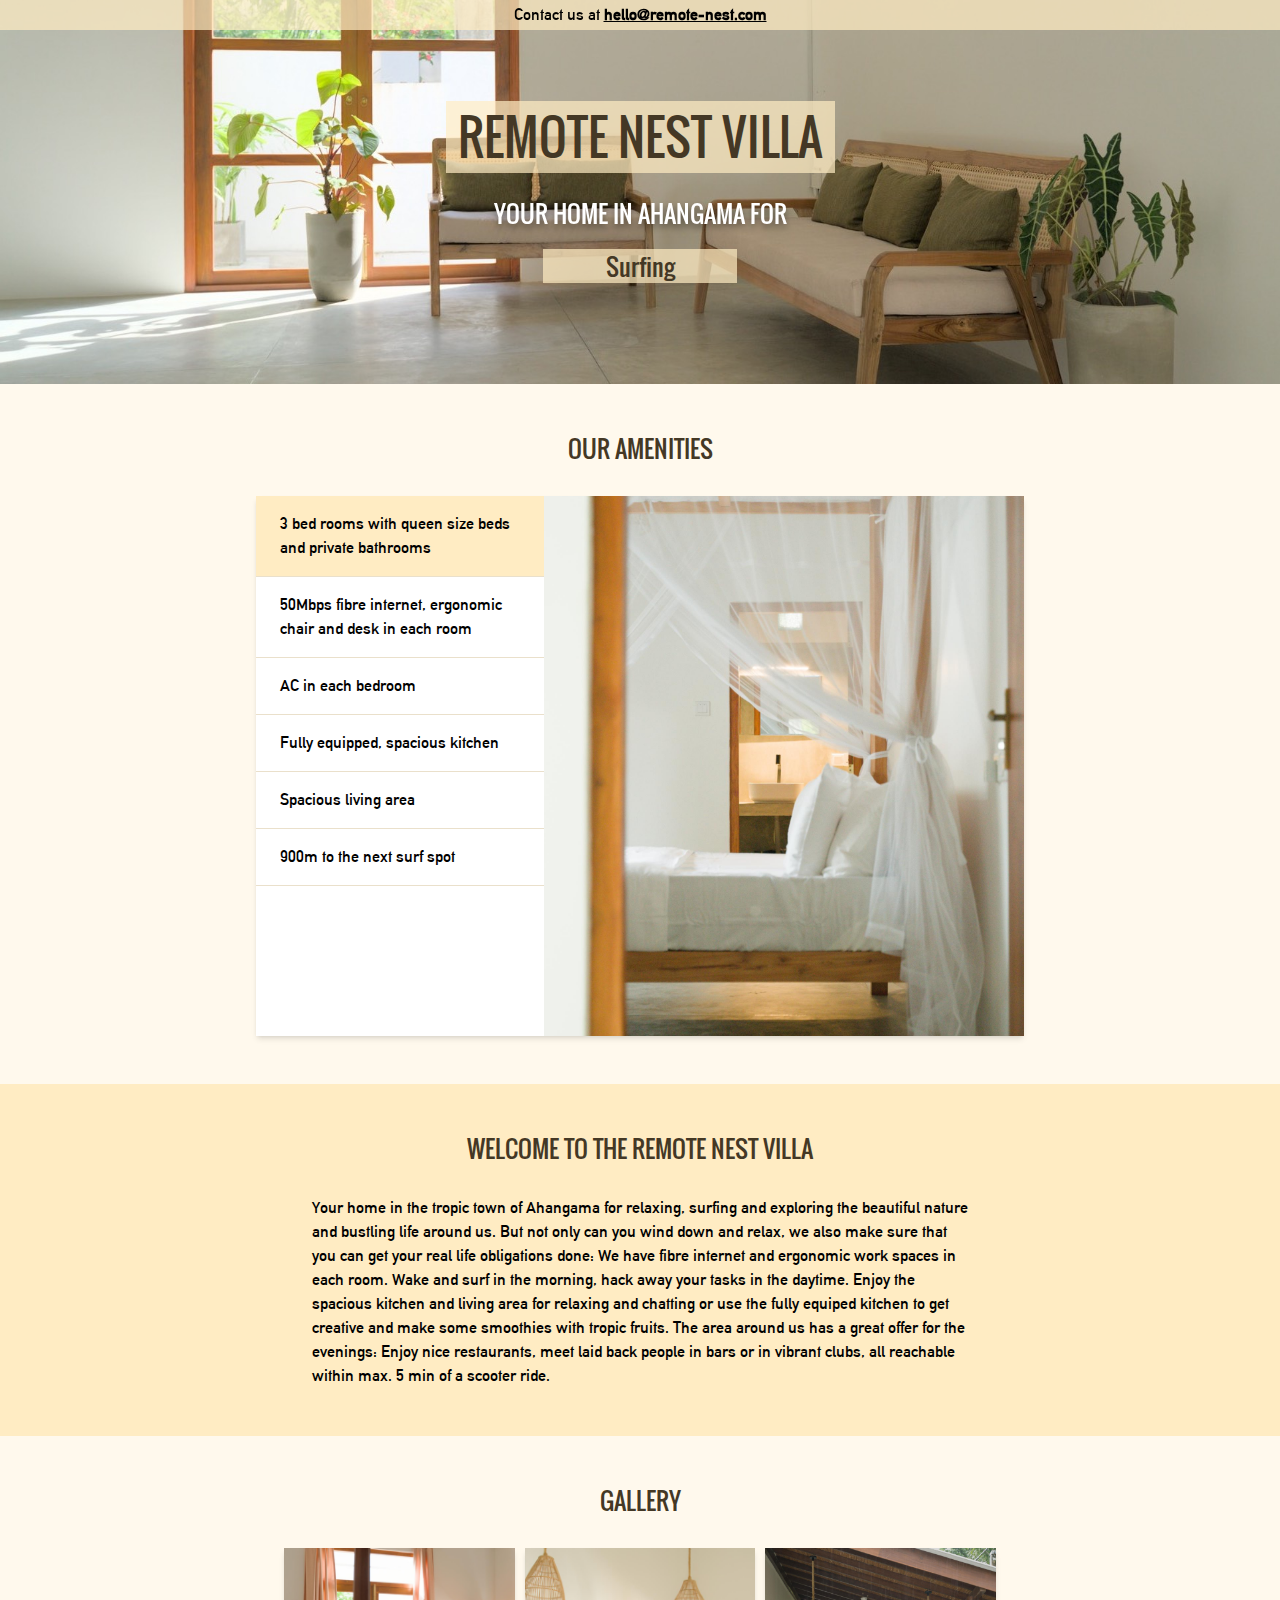
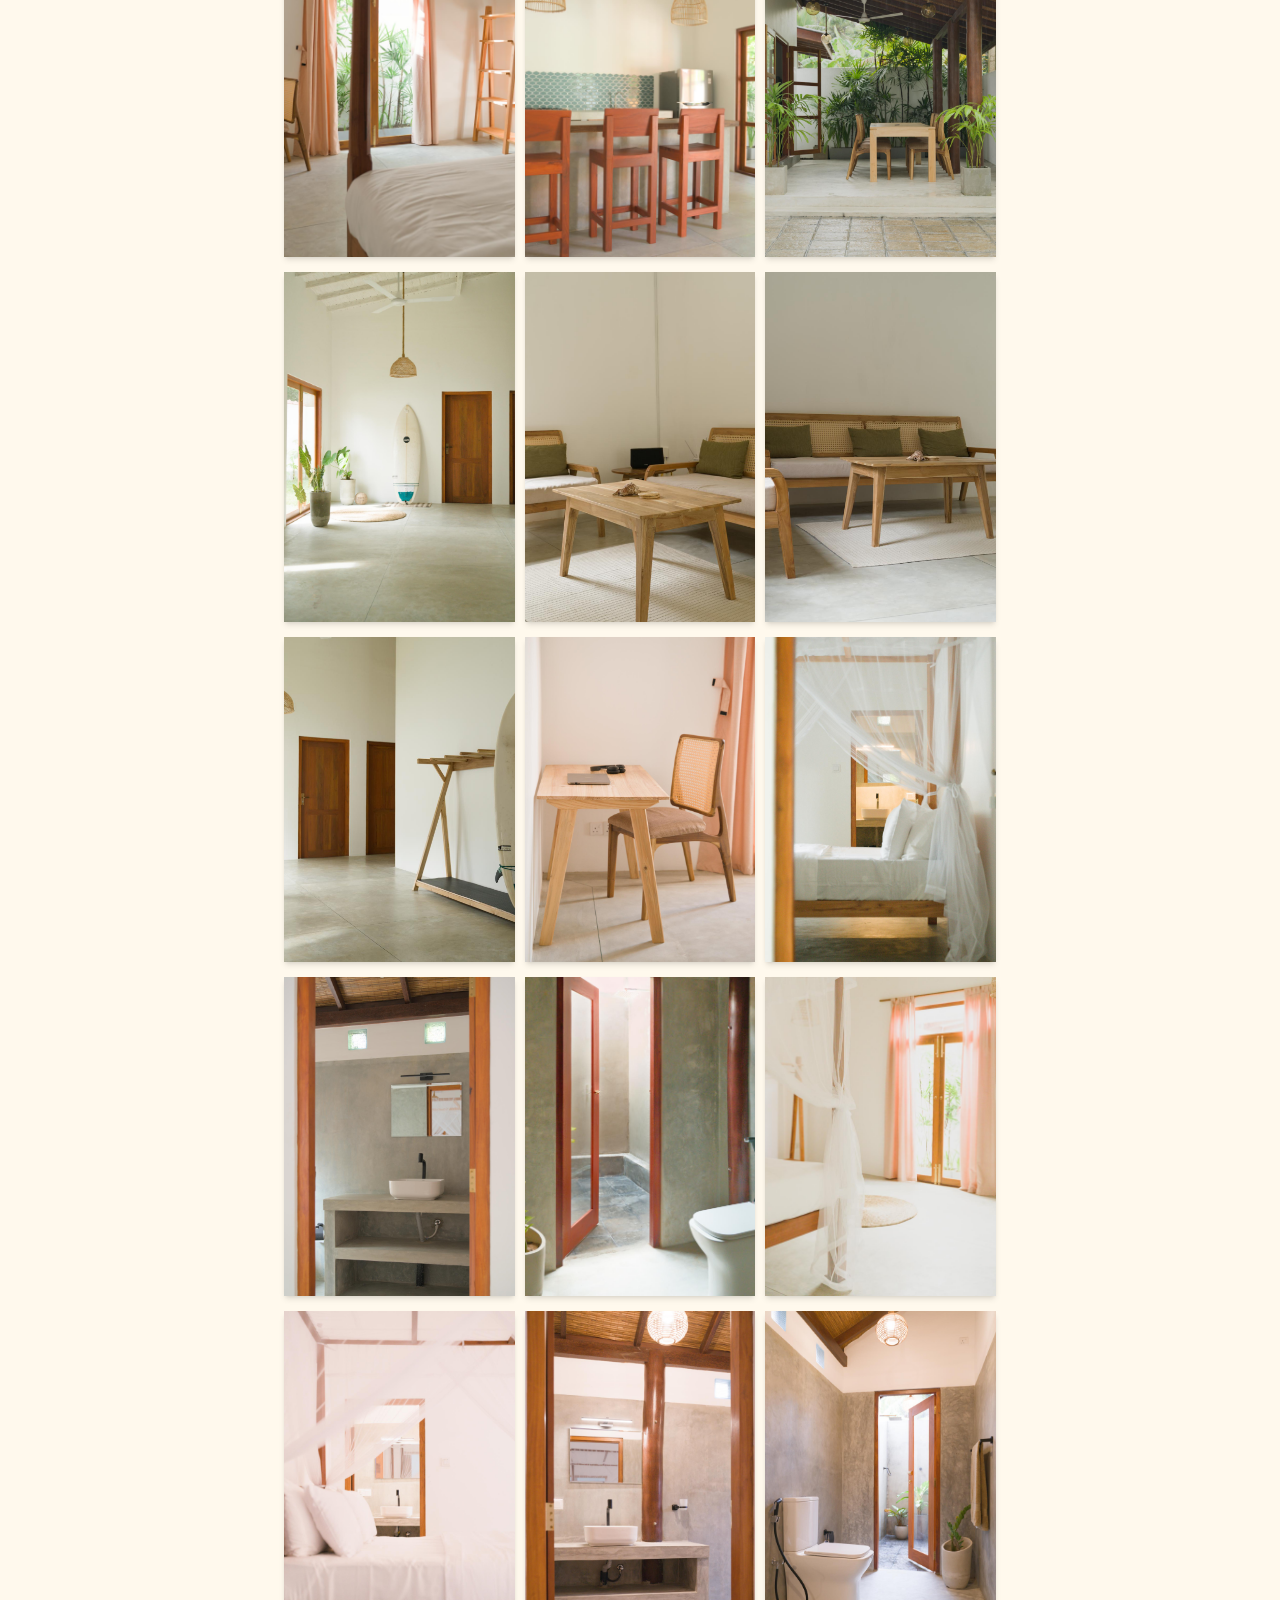
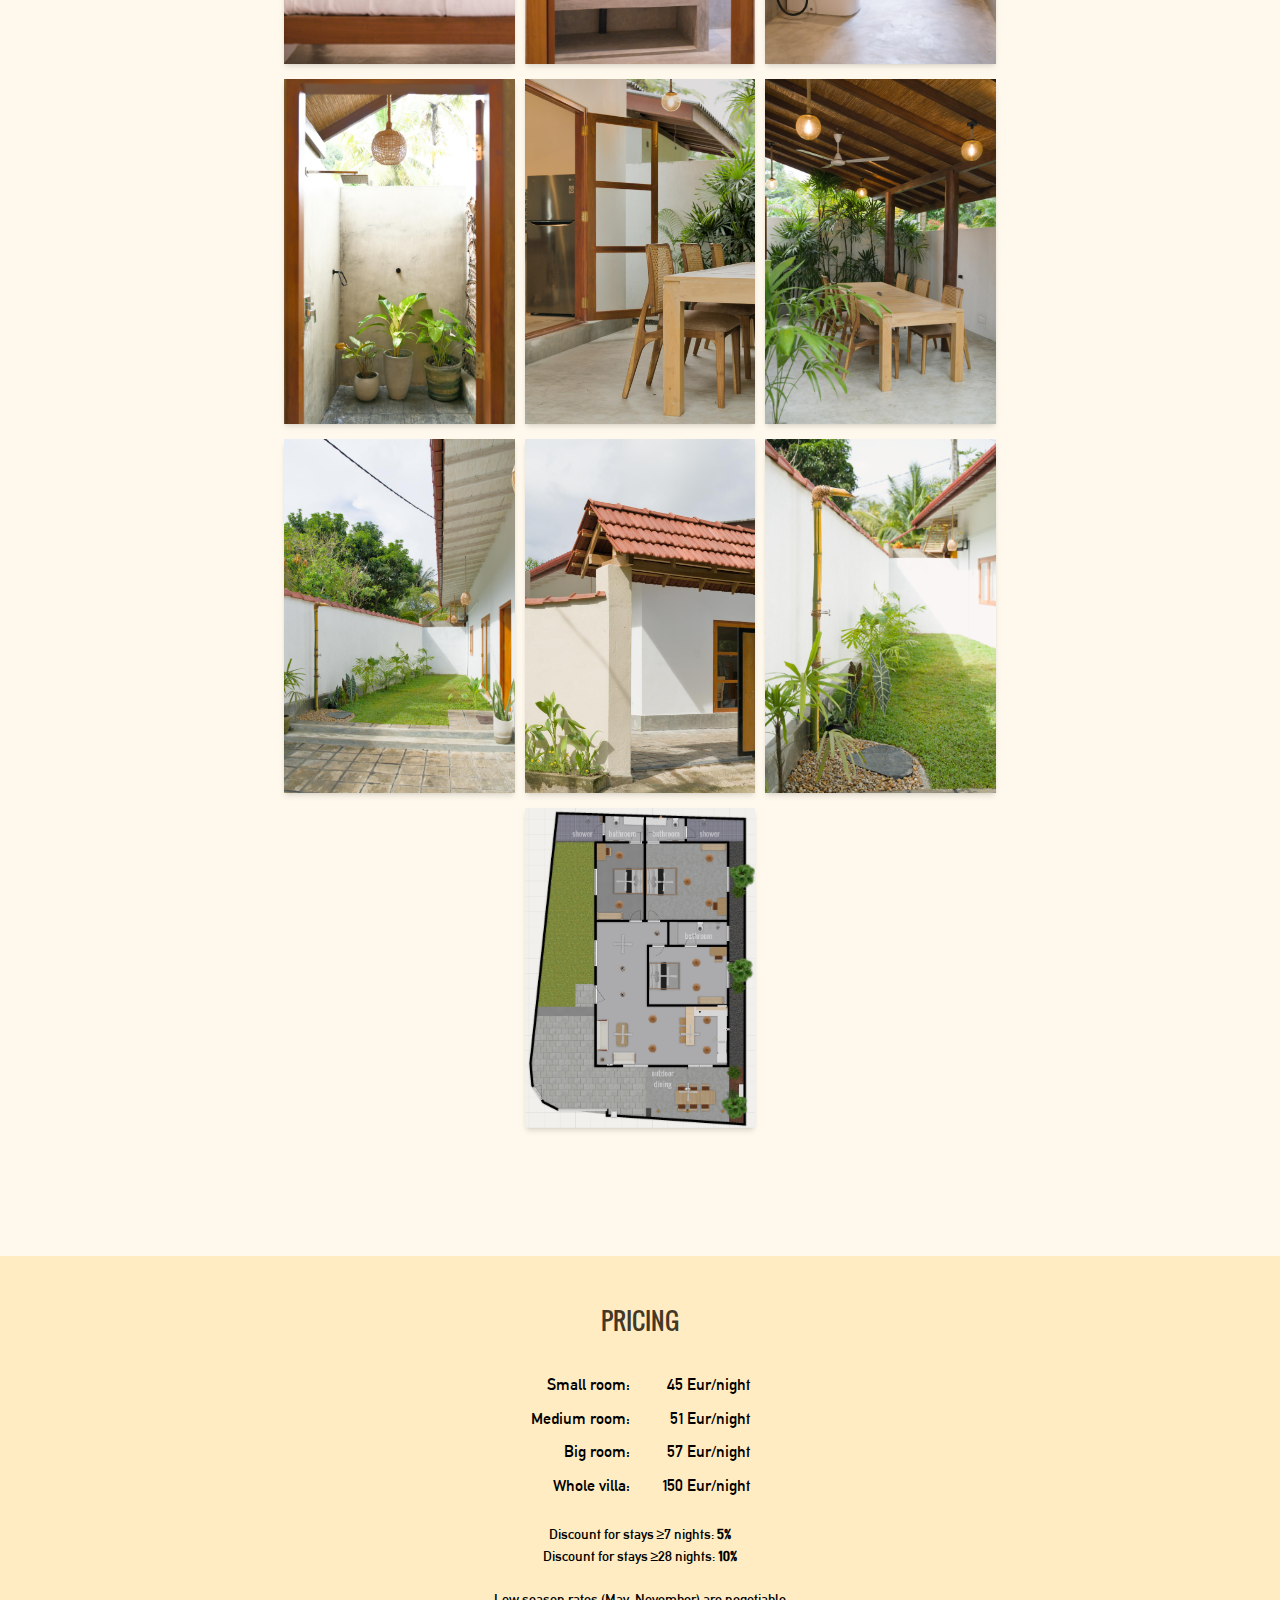
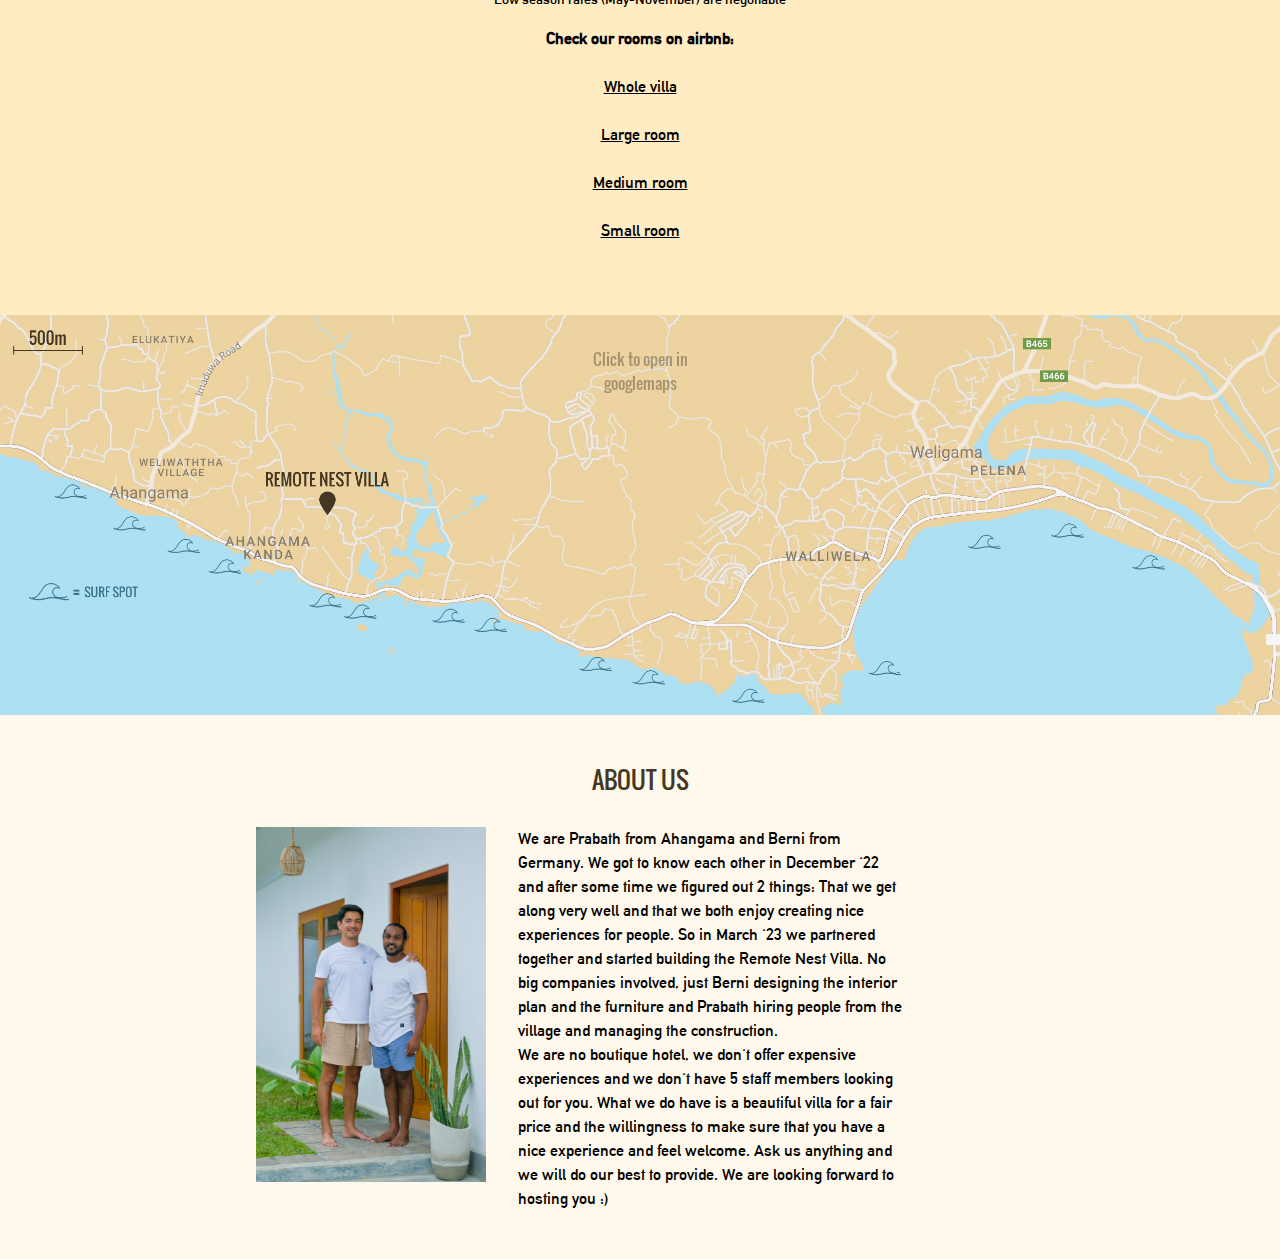
==== commit 1439e17d: "update pricing" ====
--- a/index.html
+++ b/index.html
@@ -4,6 +4,6 @@
 <title>Remote Nest Villa Ahangama</title>
 <meta name="viewport" content="width=device-width, initial-scale=1, maximum-scale=12.0, minimum-scale=1, user-scalable=yes">
 <meta name="description" content="Your home in the tropic town of Ahangama for relaxing, surfing, working remotely and
-      exploring the beautiful nature and bustling life around us."><link rel="preload" as="fetch" crossorigin="anonymous" href="/_payload.json"><link rel="modulepreload" as="script" crossorigin href="/_nuxt/entry.66e12488.js"><link rel="modulepreload" as="script" crossorigin href="/_nuxt/index.a33c2f93.js"><link rel="modulepreload" as="script" crossorigin href="/_nuxt/Gallery.9f26e681.js"><link rel="preload" as="style" href="/_nuxt/Gallery.72be64f7.css"><link rel="prefetch" as="script" crossorigin href="/_nuxt/error-404.348f06f1.js"><link rel="prefetch" as="script" crossorigin href="/_nuxt/error-500.a137a244.js"><link rel="stylesheet" href="/_nuxt/Gallery.72be64f7.css"><style>#spinnerContainer[data-v-024f7242]{flex-direction:column;height:34px;margin:20px auto auto;position:relative;transition:all;width:50%}#spinnerContainer[data-v-024f7242],.spinnerItem[data-v-024f7242]{align-items:center;display:flex;justify-content:center}.spinnerItem[data-v-024f7242]{height:100%;margin:auto;position:absolute;top:0;width:250px}.spinnerItem-enter-active[data-v-024f7242],.spinnerItem-leave-active[data-v-024f7242]{transition:all .5s ease}.spinnerItem-enter-from[data-v-024f7242]{opacity:0;transform:translateY(-30px) rotateX(90deg)}.spinnerItem-leave-to[data-v-024f7242]{opacity:0;transform:rotateX(90deg)}</style><style>#carousselContainer{display:flex;flex-direction:column-reverse;height:-moz-min-content;height:min-content}#carousselImageContainer{background-position:50%;background-repeat:no-repeat;background-size:cover;flex-basis:60%;flex:1;max-height:60vh;min-height:300px;overflow:hidden;transition:all .4s ease-out}#carousselTextContainer{display:flex;flex-basis:33%;flex:0.6;flex-direction:row;flex-wrap:wrap}.carousselTextItem{border-bottom:1px solid #eae0cb;display:flex;padding:.5rem;width:50%}.active,.carousselTextItem:hover{background-color:#ffecc3}@media (min-width:360px){.carousselTextItem{padding:1rem}}@media (min-width:640px){#carousselContainer{flex-direction:row}#carousselImageContainer{height:60vh}#carousselTextContainer{flex-direction:column}.carousselTextItem{padding-inline:1.5rem;width:100%}}</style><style>#mailto{text-decoration:underline}#ctaHeader{align-items:center;height:30px;z-index:999}#ctaHeader,#headerContainer{display:flex;justify-content:center}#headerContainer{flex-direction:column;max-width:90%}#gallerySection{padding-bottom:8rem}#pricing td{padding:.3rem}#subheadline{filter:drop-shadow(rgba(0 0 0/.04) 0 10px 8px) drop-shadow(0 4px 3px rgb(0 0 0/.4))}.section{align-items:center;display:flex;flex-flow:column;justify-content:center;padding-block:3rem}.sectionHeadline{font-size:1.5rem;margin-bottom:2rem}.secondaryHeadline,.sectionHeadline{color:#443825;font-family:Oswald,sans-serif;line-height:2rem;text-align:center}.secondaryHeadline{font-size:1.1rem;margin-bottom:1rem}.body-no-scroll{-webkit-overflow-scrolling:none;height:100vh;overflow:hidden;overscroll-behavior:none;width:100vw}#location{background-image:url(/location.jpg);background-position:0 0;background-repeat:no-repeat;background-size:cover;display:flex;height:330px;justify-content:center;width:100%}@media (min-width:1024px){#location{height:400px}}#mapOverlay{display:block;font-family:Oswald;opacity:.3;padding-top:2rem;text-align:center;width:130px}#about{display:flex;flex-direction:column}h3{font-weight:700}#about img{height:100%;width:100%}#about-text{flex-basis:450px;margin-top:1rem}@media (min-width:600px){#about{flex-direction:row}#about img{width:30%}#about-text{margin-top:0;padding:0 2rem}}</style><style>/*! tailwindcss v3.3.3 | MIT License | https://tailwindcss.com*/*,:after,:before{border:0 solid #e5e7eb;box-sizing:border-box}:after,:before{--tw-content:""}html{-webkit-text-size-adjust:100%;font-feature-settings:normal;font-family:ui-sans-serif,system-ui,-apple-system,BlinkMacSystemFont,Segoe UI,Roboto,Helvetica Neue,Arial,Noto Sans,sans-serif,Apple Color Emoji,Segoe UI Emoji,Segoe UI Symbol,Noto Color Emoji;font-variation-settings:normal;line-height:1.5;tab-size:4}body{line-height:inherit;margin:0}hr{border-top-width:1px;color:inherit;height:0}abbr:where([title]){-webkit-text-decoration:underline dotted;text-decoration:underline dotted}h1,h2,h3,h4,h5,h6{font-size:inherit;font-weight:inherit}a{color:inherit;text-decoration:inherit}b,strong{font-weight:bolder}code,kbd,pre,samp{font-family:ui-monospace,SFMono-Regular,Menlo,Monaco,Consolas,Liberation Mono,Courier New,monospace;font-size:1em}small{font-size:80%}sub,sup{font-size:75%;line-height:0;position:relative;vertical-align:baseline}sub{bottom:-.25em}sup{top:-.5em}table{border-collapse:collapse;border-color:inherit;text-indent:0}button,input,optgroup,select,textarea{font-feature-settings:inherit;color:inherit;font-family:inherit;font-size:100%;font-variation-settings:inherit;font-weight:inherit;line-height:inherit;margin:0;padding:0}button,select{text-transform:none}[type=button],[type=reset],[type=submit],button{-webkit-appearance:button;background-color:transparent;background-image:none}:-moz-focusring{outline:auto}:-moz-ui-invalid{box-shadow:none}progress{vertical-align:baseline}::-webkit-inner-spin-button,::-webkit-outer-spin-button{height:auto}[type=search]{-webkit-appearance:textfield;outline-offset:-2px}::-webkit-search-decoration{-webkit-appearance:none}::-webkit-file-upload-button{-webkit-appearance:button;font:inherit}summary{display:list-item}blockquote,dd,dl,figure,h1,h2,h3,h4,h5,h6,hr,p,pre{margin:0}fieldset{margin:0}fieldset,legend{padding:0}menu,ol,ul{list-style:none;margin:0;padding:0}dialog{padding:0}textarea{resize:vertical}input::placeholder,textarea::placeholder{color:#9ca3af;opacity:1}[role=button],button{cursor:pointer}:disabled{cursor:default}audio,canvas,embed,iframe,img,object,svg,video{display:block;vertical-align:middle}img,video{height:auto;max-width:100%}[hidden]{display:none}*,:after,:before{--tw-border-spacing-x:0;--tw-border-spacing-y:0;--tw-translate-x:0;--tw-translate-y:0;--tw-rotate:0;--tw-skew-x:0;--tw-skew-y:0;--tw-scale-x:1;--tw-scale-y:1;--tw-pan-x: ;--tw-pan-y: ;--tw-pinch-zoom: ;--tw-scroll-snap-strictness:proximity;--tw-gradient-from-position: ;--tw-gradient-via-position: ;--tw-gradient-to-position: ;--tw-ordinal: ;--tw-slashed-zero: ;--tw-numeric-figure: ;--tw-numeric-spacing: ;--tw-numeric-fraction: ;--tw-ring-inset: ;--tw-ring-offset-width:0px;--tw-ring-offset-color:#fff;--tw-ring-color:rgba(59,130,246,.5);--tw-ring-offset-shadow:0 0 #0000;--tw-ring-shadow:0 0 #0000;--tw-shadow:0 0 #0000;--tw-shadow-colored:0 0 #0000;--tw-blur: ;--tw-brightness: ;--tw-contrast: ;--tw-grayscale: ;--tw-hue-rotate: ;--tw-invert: ;--tw-saturate: ;--tw-sepia: ;--tw-drop-shadow: ;--tw-backdrop-blur: ;--tw-backdrop-brightness: ;--tw-backdrop-contrast: ;--tw-backdrop-grayscale: ;--tw-backdrop-hue-rotate: ;--tw-backdrop-invert: ;--tw-backdrop-opacity: ;--tw-backdrop-saturate: ;--tw-backdrop-sepia: }::backdrop{--tw-border-spacing-x:0;--tw-border-spacing-y:0;--tw-translate-x:0;--tw-translate-y:0;--tw-rotate:0;--tw-skew-x:0;--tw-skew-y:0;--tw-scale-x:1;--tw-scale-y:1;--tw-pan-x: ;--tw-pan-y: ;--tw-pinch-zoom: ;--tw-scroll-snap-strictness:proximity;--tw-gradient-from-position: ;--tw-gradient-via-position: ;--tw-gradient-to-position: ;--tw-ordinal: ;--tw-slashed-zero: ;--tw-numeric-figure: ;--tw-numeric-spacing: ;--tw-numeric-fraction: ;--tw-ring-inset: ;--tw-ring-offset-width:0px;--tw-ring-offset-color:#fff;--tw-ring-color:rgba(59,130,246,.5);--tw-ring-offset-shadow:0 0 #0000;--tw-ring-shadow:0 0 #0000;--tw-shadow:0 0 #0000;--tw-shadow-colored:0 0 #0000;--tw-blur: ;--tw-brightness: ;--tw-contrast: ;--tw-grayscale: ;--tw-hue-rotate: ;--tw-invert: ;--tw-saturate: ;--tw-sepia: ;--tw-drop-shadow: ;--tw-backdrop-blur: ;--tw-backdrop-brightness: ;--tw-backdrop-contrast: ;--tw-backdrop-grayscale: ;--tw-backdrop-hue-rotate: ;--tw-backdrop-invert: ;--tw-backdrop-opacity: ;--tw-backdrop-saturate: ;--tw-backdrop-sepia: }.static{position:static}.fixed{position:fixed}.absolute{position:absolute}.relative{position:relative}.top-0{top:0}.m-auto{margin:auto}.mt-6{margin-top:1.5rem}.block{display:block}.flex{display:flex}.table{display:table}.hidden{display:none}.max-h-\[50vh\]{max-height:50vh}.min-h-\[24rem\]{min-height:24rem}.w-\[95\%\]{width:95%}.w-full{width:100%}.max-w-2xl{max-width:42rem}.max-w-3xl{max-width:48rem}.max-w-xl{max-width:36rem}.flex-grow{flex-grow:1}.transform{transform:translate(var(--tw-translate-x),var(--tw-translate-y)) rotate(var(--tw-rotate)) skewX(var(--tw-skew-x)) skewY(var(--tw-skew-y)) scaleX(var(--tw-scale-x)) scaleY(var(--tw-scale-y))}.flex-wrap{flex-wrap:wrap}.content-center{align-content:center}.items-center{align-items:center}.justify-center{justify-content:center}.border{border-width:1px}.bg-white{--tw-bg-opacity:1;background-color:#fff;background-color:rgb(255 255 255/var(--tw-bg-opacity))}.p-3{padding:.75rem}.px-2{padding-left:.5rem;padding-right:.5rem}.px-4{padding-left:1rem;padding-right:1rem}.text-center{text-align:center}.text-2xl{font-size:1.5rem;line-height:2rem}.text-3xl{font-size:1.875rem;line-height:2.25rem}.text-slate-50{--tw-text-opacity:1;color:#f8fafc;color:rgb(248 250 252/var(--tw-text-opacity))}.text-white{--tw-text-opacity:1;color:#fff;color:rgb(255 255 255/var(--tw-text-opacity))}.underline{text-decoration-line:underline}.shadow-md{--tw-shadow:0 4px 6px -1px rgba(0,0,0,.1),0 2px 4px -2px rgba(0,0,0,.1);--tw-shadow-colored:0 4px 6px -1px var(--tw-shadow-color),0 2px 4px -2px var(--tw-shadow-color);box-shadow:0 0 #0000,0 0 #0000,0 4px 6px -1px rgba(0,0,0,.1),0 2px 4px -2px rgba(0,0,0,.1);box-shadow:var(--tw-ring-offset-shadow,0 0 #0000),var(--tw-ring-shadow,0 0 #0000),var(--tw-shadow)}.drop-shadow{--tw-drop-shadow:drop-shadow(0 1px 2px rgba(0,0,0,.1)) drop-shadow(0 1px 1px rgba(0,0,0,.06));filter:var(--tw-blur) var(--tw-brightness) var(--tw-contrast) var(--tw-grayscale) var(--tw-hue-rotate) var(--tw-invert) var(--tw-saturate) var(--tw-sepia) drop-shadow(0 1px 2px rgb(0 0 0/.1)) drop-shadow(0 1px 1px rgb(0 0 0/.06));filter:var(--tw-blur) var(--tw-brightness) var(--tw-contrast) var(--tw-grayscale) var(--tw-hue-rotate) var(--tw-invert) var(--tw-saturate) var(--tw-sepia) var(--tw-drop-shadow)}.drop-shadow-lg{--tw-drop-shadow:drop-shadow(0 10px 8px rgba(0,0,0,.04)) drop-shadow(0 4px 3px rgba(0,0,0,.1));filter:var(--tw-blur) var(--tw-brightness) var(--tw-contrast) var(--tw-grayscale) var(--tw-hue-rotate) var(--tw-invert) var(--tw-saturate) var(--tw-sepia) drop-shadow(0 10px 8px rgb(0 0 0/.04)) drop-shadow(0 4px 3px rgb(0 0 0/.1));filter:var(--tw-blur) var(--tw-brightness) var(--tw-contrast) var(--tw-grayscale) var(--tw-hue-rotate) var(--tw-invert) var(--tw-saturate) var(--tw-sepia) var(--tw-drop-shadow)}.drop-shadow-xl{--tw-drop-shadow:drop-shadow(0 20px 13px rgba(0,0,0,.03)) drop-shadow(0 8px 5px rgba(0,0,0,.08));filter:var(--tw-blur) var(--tw-brightness) var(--tw-contrast) var(--tw-grayscale) var(--tw-hue-rotate) var(--tw-invert) var(--tw-saturate) var(--tw-sepia) drop-shadow(0 20px 13px rgb(0 0 0/.03)) drop-shadow(0 8px 5px rgb(0 0 0/.08))}.drop-shadow-xl,.filter{filter:var(--tw-blur) var(--tw-brightness) var(--tw-contrast) var(--tw-grayscale) var(--tw-hue-rotate) var(--tw-invert) var(--tw-saturate) var(--tw-sepia) var(--tw-drop-shadow)}.transition{transition-duration:.15s;transition-property:color,background-color,border-color,text-decoration-color,fill,stroke,opacity,box-shadow,transform,filter,-webkit-backdrop-filter;transition-property:color,background-color,border-color,text-decoration-color,fill,stroke,opacity,box-shadow,transform,filter,backdrop-filter;transition-property:color,background-color,border-color,text-decoration-color,fill,stroke,opacity,box-shadow,transform,filter,backdrop-filter,-webkit-backdrop-filter;transition-timing-function:cubic-bezier(.4,0,.2,1)}@media (min-width:640px){.sm\:text-5xl{font-size:3rem;line-height:1}}</style><style>/*! tailwindcss v3.3.3 | MIT License | https://tailwindcss.com*/*,:after,:before{border:0 solid #e5e7eb;box-sizing:border-box}:after,:before{--tw-content:""}html{-webkit-text-size-adjust:100%;font-feature-settings:normal;font-family:ui-sans-serif,system-ui,-apple-system,BlinkMacSystemFont,Segoe UI,Roboto,Helvetica Neue,Arial,Noto Sans,sans-serif,Apple Color Emoji,Segoe UI Emoji,Segoe UI Symbol,Noto Color Emoji;font-variation-settings:normal;line-height:1.5;-moz-tab-size:4;-o-tab-size:4;tab-size:4}body{line-height:inherit;margin:0}hr{border-top-width:1px;color:inherit;height:0}abbr:where([title]){-webkit-text-decoration:underline dotted;text-decoration:underline dotted}h1,h2,h3,h4,h5,h6{font-size:inherit;font-weight:inherit}a{color:inherit;text-decoration:inherit}b,strong{font-weight:bolder}code,kbd,pre,samp{font-family:ui-monospace,SFMono-Regular,Menlo,Monaco,Consolas,Liberation Mono,Courier New,monospace;font-size:1em}small{font-size:80%}sub,sup{font-size:75%;line-height:0;position:relative;vertical-align:baseline}sub{bottom:-.25em}sup{top:-.5em}table{border-collapse:collapse;border-color:inherit;text-indent:0}button,input,optgroup,select,textarea{font-feature-settings:inherit;color:inherit;font-family:inherit;font-size:100%;font-variation-settings:inherit;font-weight:inherit;line-height:inherit;margin:0;padding:0}button,select{text-transform:none}[type=button],[type=reset],[type=submit],button{-webkit-appearance:button;background-color:transparent;background-image:none}:-moz-focusring{outline:auto}:-moz-ui-invalid{box-shadow:none}progress{vertical-align:baseline}::-webkit-inner-spin-button,::-webkit-outer-spin-button{height:auto}[type=search]{-webkit-appearance:textfield;outline-offset:-2px}::-webkit-search-decoration{-webkit-appearance:none}::-webkit-file-upload-button{-webkit-appearance:button;font:inherit}summary{display:list-item}blockquote,dd,dl,figure,h1,h2,h3,h4,h5,h6,hr,p,pre{margin:0}fieldset{margin:0}fieldset,legend{padding:0}menu,ol,ul{list-style:none;margin:0;padding:0}dialog{padding:0}textarea{resize:vertical}input::-moz-placeholder,textarea::-moz-placeholder{color:#9ca3af;opacity:1}input::placeholder,textarea::placeholder{color:#9ca3af;opacity:1}[role=button],button{cursor:pointer}:disabled{cursor:default}audio,canvas,embed,iframe,img,object,svg,video{display:block;vertical-align:middle}img,video{height:auto;max-width:100%}[hidden]{display:none}*,:after,:before{--tw-border-spacing-x:0;--tw-border-spacing-y:0;--tw-translate-x:0;--tw-translate-y:0;--tw-rotate:0;--tw-skew-x:0;--tw-skew-y:0;--tw-scale-x:1;--tw-scale-y:1;--tw-pan-x: ;--tw-pan-y: ;--tw-pinch-zoom: ;--tw-scroll-snap-strictness:proximity;--tw-gradient-from-position: ;--tw-gradient-via-position: ;--tw-gradient-to-position: ;--tw-ordinal: ;--tw-slashed-zero: ;--tw-numeric-figure: ;--tw-numeric-spacing: ;--tw-numeric-fraction: ;--tw-ring-inset: ;--tw-ring-offset-width:0px;--tw-ring-offset-color:#fff;--tw-ring-color:rgba(59,130,246,.5);--tw-ring-offset-shadow:0 0 #0000;--tw-ring-shadow:0 0 #0000;--tw-shadow:0 0 #0000;--tw-shadow-colored:0 0 #0000;--tw-blur: ;--tw-brightness: ;--tw-contrast: ;--tw-grayscale: ;--tw-hue-rotate: ;--tw-invert: ;--tw-saturate: ;--tw-sepia: ;--tw-drop-shadow: ;--tw-backdrop-blur: ;--tw-backdrop-brightness: ;--tw-backdrop-contrast: ;--tw-backdrop-grayscale: ;--tw-backdrop-hue-rotate: ;--tw-backdrop-invert: ;--tw-backdrop-opacity: ;--tw-backdrop-saturate: ;--tw-backdrop-sepia: }::backdrop{--tw-border-spacing-x:0;--tw-border-spacing-y:0;--tw-translate-x:0;--tw-translate-y:0;--tw-rotate:0;--tw-skew-x:0;--tw-skew-y:0;--tw-scale-x:1;--tw-scale-y:1;--tw-pan-x: ;--tw-pan-y: ;--tw-pinch-zoom: ;--tw-scroll-snap-strictness:proximity;--tw-gradient-from-position: ;--tw-gradient-via-position: ;--tw-gradient-to-position: ;--tw-ordinal: ;--tw-slashed-zero: ;--tw-numeric-figure: ;--tw-numeric-spacing: ;--tw-numeric-fraction: ;--tw-ring-inset: ;--tw-ring-offset-width:0px;--tw-ring-offset-color:#fff;--tw-ring-color:rgba(59,130,246,.5);--tw-ring-offset-shadow:0 0 #0000;--tw-ring-shadow:0 0 #0000;--tw-shadow:0 0 #0000;--tw-shadow-colored:0 0 #0000;--tw-blur: ;--tw-brightness: ;--tw-contrast: ;--tw-grayscale: ;--tw-hue-rotate: ;--tw-invert: ;--tw-saturate: ;--tw-sepia: ;--tw-drop-shadow: ;--tw-backdrop-blur: ;--tw-backdrop-brightness: ;--tw-backdrop-contrast: ;--tw-backdrop-grayscale: ;--tw-backdrop-hue-rotate: ;--tw-backdrop-invert: ;--tw-backdrop-opacity: ;--tw-backdrop-saturate: ;--tw-backdrop-sepia: }.static{position:static}.fixed{position:fixed}.absolute{position:absolute}.relative{position:relative}.top-0{top:0}.m-auto{margin:auto}.mt-6{margin-top:1.5rem}.block{display:block}.flex{display:flex}.table{display:table}.hidden{display:none}.max-h-\[50vh\]{max-height:50vh}.min-h-\[24rem\]{min-height:24rem}.w-\[95\%\]{width:95%}.w-full{width:100%}.max-w-2xl{max-width:42rem}.max-w-3xl{max-width:48rem}.max-w-xl{max-width:36rem}.flex-grow{flex-grow:1}.transform{transform:translate(var(--tw-translate-x),var(--tw-translate-y)) rotate(var(--tw-rotate)) skewX(var(--tw-skew-x)) skewY(var(--tw-skew-y)) scaleX(var(--tw-scale-x)) scaleY(var(--tw-scale-y))}.flex-wrap{flex-wrap:wrap}.content-center{align-content:center}.items-center{align-items:center}.justify-center{justify-content:center}.border{border-width:1px}.bg-white{--tw-bg-opacity:1;background-color:#fff;background-color:rgb(255 255 255/var(--tw-bg-opacity))}.p-3{padding:.75rem}.px-2{padding-left:.5rem;padding-right:.5rem}.px-4{padding-left:1rem;padding-right:1rem}.text-center{text-align:center}.text-2xl{font-size:1.5rem;line-height:2rem}.text-3xl{font-size:1.875rem;line-height:2.25rem}.text-slate-50{--tw-text-opacity:1;color:#f8fafc;color:rgb(248 250 252/var(--tw-text-opacity))}.text-white{--tw-text-opacity:1;color:#fff;color:rgb(255 255 255/var(--tw-text-opacity))}.underline{text-decoration-line:underline}.shadow-md{--tw-shadow:0 4px 6px -1px rgba(0,0,0,.1),0 2px 4px -2px rgba(0,0,0,.1);--tw-shadow-colored:0 4px 6px -1px var(--tw-shadow-color),0 2px 4px -2px var(--tw-shadow-color);box-shadow:0 0 #0000,0 0 #0000,0 4px 6px -1px rgba(0,0,0,.1),0 2px 4px -2px rgba(0,0,0,.1);box-shadow:var(--tw-ring-offset-shadow,0 0 #0000),var(--tw-ring-shadow,0 0 #0000),var(--tw-shadow)}.drop-shadow{--tw-drop-shadow:drop-shadow(0 1px 2px rgba(0,0,0,.1)) drop-shadow(0 1px 1px rgba(0,0,0,.06));filter:var(--tw-blur) var(--tw-brightness) var(--tw-contrast) var(--tw-grayscale) var(--tw-hue-rotate) var(--tw-invert) var(--tw-saturate) var(--tw-sepia) drop-shadow(0 1px 2px rgb(0 0 0/.1)) drop-shadow(0 1px 1px rgb(0 0 0/.06));filter:var(--tw-blur) var(--tw-brightness) var(--tw-contrast) var(--tw-grayscale) var(--tw-hue-rotate) var(--tw-invert) var(--tw-saturate) var(--tw-sepia) var(--tw-drop-shadow)}.drop-shadow-lg{--tw-drop-shadow:drop-shadow(0 10px 8px rgba(0,0,0,.04)) drop-shadow(0 4px 3px rgba(0,0,0,.1));filter:var(--tw-blur) var(--tw-brightness) var(--tw-contrast) var(--tw-grayscale) var(--tw-hue-rotate) var(--tw-invert) var(--tw-saturate) var(--tw-sepia) drop-shadow(0 10px 8px rgb(0 0 0/.04)) drop-shadow(0 4px 3px rgb(0 0 0/.1));filter:var(--tw-blur) var(--tw-brightness) var(--tw-contrast) var(--tw-grayscale) var(--tw-hue-rotate) var(--tw-invert) var(--tw-saturate) var(--tw-sepia) var(--tw-drop-shadow)}.drop-shadow-xl{--tw-drop-shadow:drop-shadow(0 20px 13px rgba(0,0,0,.03)) drop-shadow(0 8px 5px rgba(0,0,0,.08));filter:var(--tw-blur) var(--tw-brightness) var(--tw-contrast) var(--tw-grayscale) var(--tw-hue-rotate) var(--tw-invert) var(--tw-saturate) var(--tw-sepia) drop-shadow(0 20px 13px rgb(0 0 0/.03)) drop-shadow(0 8px 5px rgb(0 0 0/.08))}.drop-shadow-xl,.filter{filter:var(--tw-blur) var(--tw-brightness) var(--tw-contrast) var(--tw-grayscale) var(--tw-hue-rotate) var(--tw-invert) var(--tw-saturate) var(--tw-sepia) var(--tw-drop-shadow)}.transition{transition-duration:.15s;transition-property:color,background-color,border-color,text-decoration-color,fill,stroke,opacity,box-shadow,transform,filter,-webkit-backdrop-filter;transition-property:color,background-color,border-color,text-decoration-color,fill,stroke,opacity,box-shadow,transform,filter,backdrop-filter;transition-property:color,background-color,border-color,text-decoration-color,fill,stroke,opacity,box-shadow,transform,filter,backdrop-filter,-webkit-backdrop-filter;transition-timing-function:cubic-bezier(.4,0,.2,1)}body{font-family:Alte DIN\ 1451 Mittelschrift,Open Sans,sans-serif}.bgImgCenter{background-position:50%;background-repeat:no-repeat;background-size:cover}.beigeColor{background-color:rgba(255,236,195,.7)}.brightBg{background-color:#fff9ed}.darkBg{background-color:#ffecc3}.textDark{color:#443825}.headline{font-family:Oswald,sans-serif}@media (min-width:640px){.sm\:text-5xl{font-size:3rem;line-height:1}}</style><style>@font-face{font-family:Oswald;font-style:normal;font-weight:400;src:local("Oswald"),local("Oswald-Regular"),url(/_nuxt/Oswald-Regular.cce43fdf.ttf) format("truetype");unicode-range:u+00??,u+0131,u+0152-0153,u+02bb-02bc,u+02c6,u+02da,u+02dc,u+2000-206f,u+2074,u+20ac,u+2122,u+2191,u+2193,u+2212,u+2215,u+feff,u+fffd}</style><style>@font-face{font-family:Alte DIN\ 1451 Mittelschrift;font-style:normal;font-weight:400;src:local("Alte DIN 1451 Mittelschrift"),local("Alte DIN 1451 Mittelschrift"),url(/_nuxt/din1451alt.3cdbdd35.ttf) format("truetype");unicode-range:u+00??,u+0131,u+0152-0153,u+02bb-02bc,u+02c6,u+02da,u+02dc,u+2000-206f,u+2074,u+20ac,u+2122,u+2191,u+2193,u+2212,u+2215,u+feff,u+fffd}</style></head>
-<body ><!----><!--teleport anchor--><div id="__nuxt"><!--[--><!--[--><!--[--><!----><!----><!----><link rel="canonical" href="https://remote-nest.com"><!--]--><header class="beigeColor fixed top-0 w-full" id="ctaHeader"> Contact us at <a href="mailto:hello@remote-nest.com" id="mailto"><b>hello@remote-nest.com</b></a></header><div class="bgImgCenter max-h-[50vh] min-h-[24rem] text-slate-50 flex justify-center items-center" style="background-image:url(/header.jpg);"><div id="headerContainer"><div class="block m-auto content-center text-center beigeColor headline sm:text-5xl text-3xl p-3 textDark"> REMOTE NEST VILLA </div><div id="subheadline" class="block headline mt-6 text-2xl text-center text-white drop-shadow-lg"> YOUR HOME IN AHANGAMA FOR </div><div id="spinnerContainer" class="beigeColor headline text-2xl textDark" data-v-024f7242><!--[--><div class="spinnerItem" data-v-024f7242>Surfing</div><!----><!----><!----><!----><!--]--></div></div></div><div class="brightBg section"><h2 class="sectionHeadline">OUR AMENITIES</h2><div id="carousselContainer" class="w-[95%] bg-white max-w-3xl shadow-md"><div id="carousselTextContainer"><!--[--><div class="active carousselTextItem">3 bed rooms with queen size beds and private bathrooms</div><div class="carousselTextItem">50Mbps fibre internet, ergonomic chair and desk in each room</div><div class="carousselTextItem">AC in each bedroom</div><div class="carousselTextItem">Fully equipped, spacious kitchen</div><div class="carousselTextItem">Spacious living area</div><div class="carousselTextItem">900m to the next surf spot</div><!--]--></div><div id="carousselImageContainer" style="background-image:url(carousel-images/3bedroom.jpg);"></div></div></div><div class="darkBg section px-2"><h2 class="sectionHeadline">WELCOME TO THE REMOTE NEST VILLA</h2><p class="max-w-2xl px-2"> Your home in the tropic town of Ahangama for relaxing, surfing and exploring the beautiful nature and bustling life around us. But not only can you wind down and relax, we also make sure that you can get your real life obligations done: We have fibre internet and ergonomic work spaces in each room. Wake and surf in the morning, hack away your tasks in the daytime. Enjoy the spacious kitchen and living area for relaxing and chatting or use the fully equiped kitchen to get creative and make some smoothies with tropic fruits. The area around us has a great offer for the evenings: Enjoy nice restaurants, meet laid back people in bars or in vibrant clubs, all reachable within max. 5 min of a scooter ride. </p></div><div class="brightBg section px-2" id="gallerySection"><h2 class="sectionHeadline">GALLERY</h2><div class="max-w-3xl" data-v-1df5f061><!--teleport start--><!--teleport end--><div class="galleryContainer" data-v-1df5f061><!--[--><div class="imageTile shadow-md" data-v-1df5f061><img src="gallery-images/m_room1.jpg" data-v-1df5f061></div><div class="imageTile shadow-md" data-v-1df5f061><img src="gallery-images/kitchen_counter.jpg" data-v-1df5f061></div><div class="imageTile shadow-md" data-v-1df5f061><img src="gallery-images/diningarea3.jpg" data-v-1df5f061></div><div class="imageTile shadow-md" data-v-1df5f061><img src="gallery-images/livingroom_window.jpg" data-v-1df5f061></div><div class="imageTile shadow-md" data-v-1df5f061><img src="gallery-images/livingroom_sofa.jpg" data-v-1df5f061></div><div class="imageTile shadow-md" data-v-1df5f061><img src="gallery-images/livingroom_door.jpg" data-v-1df5f061></div><div class="imageTile shadow-md" data-v-1df5f061><img src="gallery-images/surfrack.jpg" data-v-1df5f061></div><div class="imageTile shadow-md" data-v-1df5f061><img src="gallery-images/workstation.jpg" data-v-1df5f061></div><div class="imageTile shadow-md" data-v-1df5f061><img src="gallery-images/s_room.jpg" data-v-1df5f061></div><div class="imageTile shadow-md" data-v-1df5f061><img src="gallery-images/s_bathroom.jpg " data-v-1df5f061></div><div class="imageTile shadow-md" data-v-1df5f061><img src="gallery-images/s_bathroom_shower.jpg" data-v-1df5f061></div><div class="imageTile shadow-md" data-v-1df5f061><img src="gallery-images/l_room.jpg" data-v-1df5f061></div><div class="imageTile shadow-md" data-v-1df5f061><img src="gallery-images/l_room2.jpg" data-v-1df5f061></div><div class="imageTile shadow-md" data-v-1df5f061><img src="gallery-images/l_bathroom.jpg" data-v-1df5f061></div><div class="imageTile shadow-md" data-v-1df5f061><img src="gallery-images/l_bathroom2.jpg" data-v-1df5f061></div><div class="imageTile shadow-md" data-v-1df5f061><img src="gallery-images/l_shower.jpg" data-v-1df5f061></div><div class="imageTile shadow-md" data-v-1df5f061><img src="gallery-images/diningarea.jpg" data-v-1df5f061></div><div class="imageTile shadow-md" data-v-1df5f061><img src="gallery-images/diningarea2.jpg" data-v-1df5f061></div><div class="imageTile shadow-md" data-v-1df5f061><img src="gallery-images/garden.jpg" data-v-1df5f061></div><div class="imageTile shadow-md" data-v-1df5f061><img src="gallery-images/outside.jpg" data-v-1df5f061></div><div class="imageTile shadow-md" data-v-1df5f061><img src="gallery-images/shower.jpg" data-v-1df5f061></div><div class="imageTile shadow-md" data-v-1df5f061><img src="gallery-images/floorplan.jpg" data-v-1df5f061></div><!--]--></div></div></div><div class="darkBg section px-2"><h2 class="sectionHeadline">PRICING</h2><table id="pricing"><tr><td align="right">Small room:</td><td align="right" width="120px">42 Eur/night</td></tr><tr><td align="right">Medium room:</td><td align="right">47 Eur/night</td></tr><tr><td align="right">Big room:</td><td align="right">52 Eur/night</td></tr><tr><td align="right">Whole villa:</td><td align="right">135 Eur/night</td></tr></table><p class="max-w-2xl px-2" style="text-align:center;font-size:0.9rem;margin-bottom:1rem;"><br> Discount for stays ≥7 nights: <b>5%</b><br> Discount for stays ≥28 nights: <b>10%</b> <br><br> Low season rates (May-November) are negotiable </p><p style="text-align:center;"><h3>Check our rooms on airbnb:</h3><br><a href="https://airbnb.com/h/remote-nest-villa" style="text-decoration:underline;">Whole villa</a><br><a href="https://airbnb.com/h/remote-nest-large" style="text-decoration:underline;">Large room</a><br><a href="https://airbnb.com/h/remote-nest-medium" style="text-decoration:underline;">Medium room</a><br><a href="https://airbnb.com/h/remote-nest-small" style="text-decoration:underline;">Small room</a><br></p></div><a id="location" target="_blank" href="https://www.google.de/maps/place/Remote+Nest+Villa/@5.977729,80.3722828,14.3z/data=!4m6!3m5!1s0x3ae1156749fcfb69:0xd0b0a14d520bab89!8m2!3d5.9722249!4d80.3772126!16s%2Fg%2F11v5v5ngsv?entry=ttu"><span id="mapOverlay">Click to open in googlemaps</span></a><div class="brightBg section px-4 about"><h2 class="sectionHeadline">ABOUT US</h2><div id="about" class="max-w-3xl"><img src="/prabath-berni.jpg"><p id="about-text"> We are Prabath from Ahangama and Berni from Germany. We got to know each other in December &#39;22 and after some time we figured out 2 things: That we get along very well and that we both enjoy creating nice experiences for people. So in March &#39;23 we partnered together and started building the Remote Nest Villa. No big companies involved, just Berni designing the interior plan and the furniture and Prabath hiring people from the village and managing the construction.<br> We are no boutique hotel, we don&#39;t offer expensive experiences and we don&#39;t have 5 staff members looking out for you. What we do have is a beautiful villa for a fair price and the willingness to make sure that you have a nice experience and feel welcome. Ask us anything and we will do our best to provide. We are looking forward to hosting you :) </p></div></div><!--]--><!--]--></div><script type="application/json" id="__NUXT_DATA__" data-ssr="true" data-src="/_payload.json">[{"state":1,"_errors":3,"serverRendered":5,"path":6,"prerenderedAt":7},["Reactive",2],{},["Reactive",4],{},true,"/",1709388107084]</script><script>window.__NUXT__={};window.__NUXT__.config={public:{},app:{baseURL:"/",buildAssetsDir:"/_nuxt/",cdnURL:""}}</script><script type="module" src="/_nuxt/entry.66e12488.js" crossorigin></script></body>
+      exploring the beautiful nature and bustling life around us."><link rel="preload" as="fetch" crossorigin="anonymous" href="/_payload.json"><link rel="modulepreload" as="script" crossorigin href="/_nuxt/entry.b50eda4e.js"><link rel="modulepreload" as="script" crossorigin href="/_nuxt/index.0db697a0.js"><link rel="modulepreload" as="script" crossorigin href="/_nuxt/Gallery.9833db73.js"><link rel="preload" as="style" href="/_nuxt/Gallery.72be64f7.css"><link rel="prefetch" as="script" crossorigin href="/_nuxt/error-404.c0786853.js"><link rel="prefetch" as="script" crossorigin href="/_nuxt/error-500.8b68834c.js"><link rel="stylesheet" href="/_nuxt/Gallery.72be64f7.css"><style>#spinnerContainer[data-v-024f7242]{flex-direction:column;height:34px;margin:20px auto auto;position:relative;transition:all;width:50%}#spinnerContainer[data-v-024f7242],.spinnerItem[data-v-024f7242]{align-items:center;display:flex;justify-content:center}.spinnerItem[data-v-024f7242]{height:100%;margin:auto;position:absolute;top:0;width:250px}.spinnerItem-enter-active[data-v-024f7242],.spinnerItem-leave-active[data-v-024f7242]{transition:all .5s ease}.spinnerItem-enter-from[data-v-024f7242]{opacity:0;transform:translateY(-30px) rotateX(90deg)}.spinnerItem-leave-to[data-v-024f7242]{opacity:0;transform:rotateX(90deg)}</style><style>#carousselContainer{display:flex;flex-direction:column-reverse;height:-moz-min-content;height:min-content}#carousselImageContainer{background-position:50%;background-repeat:no-repeat;background-size:cover;flex-basis:60%;flex:1;max-height:60vh;min-height:300px;overflow:hidden;transition:all .4s ease-out}#carousselTextContainer{display:flex;flex-basis:33%;flex:0.6;flex-direction:row;flex-wrap:wrap}.carousselTextItem{border-bottom:1px solid #eae0cb;display:flex;padding:.5rem;width:50%}.active,.carousselTextItem:hover{background-color:#ffecc3}@media (min-width:360px){.carousselTextItem{padding:1rem}}@media (min-width:640px){#carousselContainer{flex-direction:row}#carousselImageContainer{height:60vh}#carousselTextContainer{flex-direction:column}.carousselTextItem{padding-inline:1.5rem;width:100%}}</style><style>#mailto{text-decoration:underline}#ctaHeader{align-items:center;height:30px;z-index:999}#ctaHeader,#headerContainer{display:flex;justify-content:center}#headerContainer{flex-direction:column;max-width:90%}#gallerySection{padding-bottom:8rem}#pricing td{padding:.3rem}#subheadline{filter:drop-shadow(rgba(0 0 0/.04) 0 10px 8px) drop-shadow(0 4px 3px rgb(0 0 0/.4))}.section{align-items:center;display:flex;flex-flow:column;justify-content:center;padding-block:3rem}.sectionHeadline{font-size:1.5rem;margin-bottom:2rem}.secondaryHeadline,.sectionHeadline{color:#443825;font-family:Oswald,sans-serif;line-height:2rem;text-align:center}.secondaryHeadline{font-size:1.1rem;margin-bottom:1rem}.body-no-scroll{-webkit-overflow-scrolling:none;height:100vh;overflow:hidden;overscroll-behavior:none;width:100vw}#location{background-image:url(/location.jpg);background-position:0 0;background-repeat:no-repeat;background-size:cover;display:flex;height:330px;justify-content:center;width:100%}@media (min-width:1024px){#location{height:400px}}#mapOverlay{display:block;font-family:Oswald;opacity:.3;padding-top:2rem;text-align:center;width:130px}#about{display:flex;flex-direction:column}h3{font-weight:700}#about img{height:100%;width:100%}#about-text{flex-basis:450px;margin-top:1rem}@media (min-width:600px){#about{flex-direction:row}#about img{width:30%}#about-text{margin-top:0;padding:0 2rem}}</style><style>/*! tailwindcss v3.3.3 | MIT License | https://tailwindcss.com*/*,:after,:before{border:0 solid #e5e7eb;box-sizing:border-box}:after,:before{--tw-content:""}html{-webkit-text-size-adjust:100%;font-feature-settings:normal;font-family:ui-sans-serif,system-ui,-apple-system,BlinkMacSystemFont,Segoe UI,Roboto,Helvetica Neue,Arial,Noto Sans,sans-serif,Apple Color Emoji,Segoe UI Emoji,Segoe UI Symbol,Noto Color Emoji;font-variation-settings:normal;line-height:1.5;tab-size:4}body{line-height:inherit;margin:0}hr{border-top-width:1px;color:inherit;height:0}abbr:where([title]){-webkit-text-decoration:underline dotted;text-decoration:underline dotted}h1,h2,h3,h4,h5,h6{font-size:inherit;font-weight:inherit}a{color:inherit;text-decoration:inherit}b,strong{font-weight:bolder}code,kbd,pre,samp{font-family:ui-monospace,SFMono-Regular,Menlo,Monaco,Consolas,Liberation Mono,Courier New,monospace;font-size:1em}small{font-size:80%}sub,sup{font-size:75%;line-height:0;position:relative;vertical-align:baseline}sub{bottom:-.25em}sup{top:-.5em}table{border-collapse:collapse;border-color:inherit;text-indent:0}button,input,optgroup,select,textarea{font-feature-settings:inherit;color:inherit;font-family:inherit;font-size:100%;font-variation-settings:inherit;font-weight:inherit;line-height:inherit;margin:0;padding:0}button,select{text-transform:none}[type=button],[type=reset],[type=submit],button{-webkit-appearance:button;background-color:transparent;background-image:none}:-moz-focusring{outline:auto}:-moz-ui-invalid{box-shadow:none}progress{vertical-align:baseline}::-webkit-inner-spin-button,::-webkit-outer-spin-button{height:auto}[type=search]{-webkit-appearance:textfield;outline-offset:-2px}::-webkit-search-decoration{-webkit-appearance:none}::-webkit-file-upload-button{-webkit-appearance:button;font:inherit}summary{display:list-item}blockquote,dd,dl,figure,h1,h2,h3,h4,h5,h6,hr,p,pre{margin:0}fieldset{margin:0}fieldset,legend{padding:0}menu,ol,ul{list-style:none;margin:0;padding:0}dialog{padding:0}textarea{resize:vertical}input::placeholder,textarea::placeholder{color:#9ca3af;opacity:1}[role=button],button{cursor:pointer}:disabled{cursor:default}audio,canvas,embed,iframe,img,object,svg,video{display:block;vertical-align:middle}img,video{height:auto;max-width:100%}[hidden]{display:none}*,:after,:before{--tw-border-spacing-x:0;--tw-border-spacing-y:0;--tw-translate-x:0;--tw-translate-y:0;--tw-rotate:0;--tw-skew-x:0;--tw-skew-y:0;--tw-scale-x:1;--tw-scale-y:1;--tw-pan-x: ;--tw-pan-y: ;--tw-pinch-zoom: ;--tw-scroll-snap-strictness:proximity;--tw-gradient-from-position: ;--tw-gradient-via-position: ;--tw-gradient-to-position: ;--tw-ordinal: ;--tw-slashed-zero: ;--tw-numeric-figure: ;--tw-numeric-spacing: ;--tw-numeric-fraction: ;--tw-ring-inset: ;--tw-ring-offset-width:0px;--tw-ring-offset-color:#fff;--tw-ring-color:rgba(59,130,246,.5);--tw-ring-offset-shadow:0 0 #0000;--tw-ring-shadow:0 0 #0000;--tw-shadow:0 0 #0000;--tw-shadow-colored:0 0 #0000;--tw-blur: ;--tw-brightness: ;--tw-contrast: ;--tw-grayscale: ;--tw-hue-rotate: ;--tw-invert: ;--tw-saturate: ;--tw-sepia: ;--tw-drop-shadow: ;--tw-backdrop-blur: ;--tw-backdrop-brightness: ;--tw-backdrop-contrast: ;--tw-backdrop-grayscale: ;--tw-backdrop-hue-rotate: ;--tw-backdrop-invert: ;--tw-backdrop-opacity: ;--tw-backdrop-saturate: ;--tw-backdrop-sepia: }::backdrop{--tw-border-spacing-x:0;--tw-border-spacing-y:0;--tw-translate-x:0;--tw-translate-y:0;--tw-rotate:0;--tw-skew-x:0;--tw-skew-y:0;--tw-scale-x:1;--tw-scale-y:1;--tw-pan-x: ;--tw-pan-y: ;--tw-pinch-zoom: ;--tw-scroll-snap-strictness:proximity;--tw-gradient-from-position: ;--tw-gradient-via-position: ;--tw-gradient-to-position: ;--tw-ordinal: ;--tw-slashed-zero: ;--tw-numeric-figure: ;--tw-numeric-spacing: ;--tw-numeric-fraction: ;--tw-ring-inset: ;--tw-ring-offset-width:0px;--tw-ring-offset-color:#fff;--tw-ring-color:rgba(59,130,246,.5);--tw-ring-offset-shadow:0 0 #0000;--tw-ring-shadow:0 0 #0000;--tw-shadow:0 0 #0000;--tw-shadow-colored:0 0 #0000;--tw-blur: ;--tw-brightness: ;--tw-contrast: ;--tw-grayscale: ;--tw-hue-rotate: ;--tw-invert: ;--tw-saturate: ;--tw-sepia: ;--tw-drop-shadow: ;--tw-backdrop-blur: ;--tw-backdrop-brightness: ;--tw-backdrop-contrast: ;--tw-backdrop-grayscale: ;--tw-backdrop-hue-rotate: ;--tw-backdrop-invert: ;--tw-backdrop-opacity: ;--tw-backdrop-saturate: ;--tw-backdrop-sepia: }.static{position:static}.fixed{position:fixed}.absolute{position:absolute}.relative{position:relative}.top-0{top:0}.m-auto{margin:auto}.mt-6{margin-top:1.5rem}.block{display:block}.flex{display:flex}.table{display:table}.hidden{display:none}.max-h-\[50vh\]{max-height:50vh}.min-h-\[24rem\]{min-height:24rem}.w-\[95\%\]{width:95%}.w-full{width:100%}.max-w-2xl{max-width:42rem}.max-w-3xl{max-width:48rem}.max-w-xl{max-width:36rem}.flex-grow{flex-grow:1}.transform{transform:translate(var(--tw-translate-x),var(--tw-translate-y)) rotate(var(--tw-rotate)) skewX(var(--tw-skew-x)) skewY(var(--tw-skew-y)) scaleX(var(--tw-scale-x)) scaleY(var(--tw-scale-y))}.flex-wrap{flex-wrap:wrap}.content-center{align-content:center}.items-center{align-items:center}.justify-center{justify-content:center}.border{border-width:1px}.bg-white{--tw-bg-opacity:1;background-color:#fff;background-color:rgb(255 255 255/var(--tw-bg-opacity))}.p-3{padding:.75rem}.px-2{padding-left:.5rem;padding-right:.5rem}.px-4{padding-left:1rem;padding-right:1rem}.text-center{text-align:center}.text-2xl{font-size:1.5rem;line-height:2rem}.text-3xl{font-size:1.875rem;line-height:2.25rem}.text-slate-50{--tw-text-opacity:1;color:#f8fafc;color:rgb(248 250 252/var(--tw-text-opacity))}.text-white{--tw-text-opacity:1;color:#fff;color:rgb(255 255 255/var(--tw-text-opacity))}.underline{text-decoration-line:underline}.shadow-md{--tw-shadow:0 4px 6px -1px rgba(0,0,0,.1),0 2px 4px -2px rgba(0,0,0,.1);--tw-shadow-colored:0 4px 6px -1px var(--tw-shadow-color),0 2px 4px -2px var(--tw-shadow-color);box-shadow:0 0 #0000,0 0 #0000,0 4px 6px -1px rgba(0,0,0,.1),0 2px 4px -2px rgba(0,0,0,.1);box-shadow:var(--tw-ring-offset-shadow,0 0 #0000),var(--tw-ring-shadow,0 0 #0000),var(--tw-shadow)}.drop-shadow{--tw-drop-shadow:drop-shadow(0 1px 2px rgba(0,0,0,.1)) drop-shadow(0 1px 1px rgba(0,0,0,.06));filter:var(--tw-blur) var(--tw-brightness) var(--tw-contrast) var(--tw-grayscale) var(--tw-hue-rotate) var(--tw-invert) var(--tw-saturate) var(--tw-sepia) drop-shadow(0 1px 2px rgb(0 0 0/.1)) drop-shadow(0 1px 1px rgb(0 0 0/.06));filter:var(--tw-blur) var(--tw-brightness) var(--tw-contrast) var(--tw-grayscale) var(--tw-hue-rotate) var(--tw-invert) var(--tw-saturate) var(--tw-sepia) var(--tw-drop-shadow)}.drop-shadow-lg{--tw-drop-shadow:drop-shadow(0 10px 8px rgba(0,0,0,.04)) drop-shadow(0 4px 3px rgba(0,0,0,.1));filter:var(--tw-blur) var(--tw-brightness) var(--tw-contrast) var(--tw-grayscale) var(--tw-hue-rotate) var(--tw-invert) var(--tw-saturate) var(--tw-sepia) drop-shadow(0 10px 8px rgb(0 0 0/.04)) drop-shadow(0 4px 3px rgb(0 0 0/.1));filter:var(--tw-blur) var(--tw-brightness) var(--tw-contrast) var(--tw-grayscale) var(--tw-hue-rotate) var(--tw-invert) var(--tw-saturate) var(--tw-sepia) var(--tw-drop-shadow)}.drop-shadow-xl{--tw-drop-shadow:drop-shadow(0 20px 13px rgba(0,0,0,.03)) drop-shadow(0 8px 5px rgba(0,0,0,.08));filter:var(--tw-blur) var(--tw-brightness) var(--tw-contrast) var(--tw-grayscale) var(--tw-hue-rotate) var(--tw-invert) var(--tw-saturate) var(--tw-sepia) drop-shadow(0 20px 13px rgb(0 0 0/.03)) drop-shadow(0 8px 5px rgb(0 0 0/.08))}.drop-shadow-xl,.filter{filter:var(--tw-blur) var(--tw-brightness) var(--tw-contrast) var(--tw-grayscale) var(--tw-hue-rotate) var(--tw-invert) var(--tw-saturate) var(--tw-sepia) var(--tw-drop-shadow)}.transition{transition-duration:.15s;transition-property:color,background-color,border-color,text-decoration-color,fill,stroke,opacity,box-shadow,transform,filter,-webkit-backdrop-filter;transition-property:color,background-color,border-color,text-decoration-color,fill,stroke,opacity,box-shadow,transform,filter,backdrop-filter;transition-property:color,background-color,border-color,text-decoration-color,fill,stroke,opacity,box-shadow,transform,filter,backdrop-filter,-webkit-backdrop-filter;transition-timing-function:cubic-bezier(.4,0,.2,1)}@media (min-width:640px){.sm\:text-5xl{font-size:3rem;line-height:1}}</style><style>/*! tailwindcss v3.3.3 | MIT License | https://tailwindcss.com*/*,:after,:before{border:0 solid #e5e7eb;box-sizing:border-box}:after,:before{--tw-content:""}html{-webkit-text-size-adjust:100%;font-feature-settings:normal;font-family:ui-sans-serif,system-ui,-apple-system,BlinkMacSystemFont,Segoe UI,Roboto,Helvetica Neue,Arial,Noto Sans,sans-serif,Apple Color Emoji,Segoe UI Emoji,Segoe UI Symbol,Noto Color Emoji;font-variation-settings:normal;line-height:1.5;-moz-tab-size:4;-o-tab-size:4;tab-size:4}body{line-height:inherit;margin:0}hr{border-top-width:1px;color:inherit;height:0}abbr:where([title]){-webkit-text-decoration:underline dotted;text-decoration:underline dotted}h1,h2,h3,h4,h5,h6{font-size:inherit;font-weight:inherit}a{color:inherit;text-decoration:inherit}b,strong{font-weight:bolder}code,kbd,pre,samp{font-family:ui-monospace,SFMono-Regular,Menlo,Monaco,Consolas,Liberation Mono,Courier New,monospace;font-size:1em}small{font-size:80%}sub,sup{font-size:75%;line-height:0;position:relative;vertical-align:baseline}sub{bottom:-.25em}sup{top:-.5em}table{border-collapse:collapse;border-color:inherit;text-indent:0}button,input,optgroup,select,textarea{font-feature-settings:inherit;color:inherit;font-family:inherit;font-size:100%;font-variation-settings:inherit;font-weight:inherit;line-height:inherit;margin:0;padding:0}button,select{text-transform:none}[type=button],[type=reset],[type=submit],button{-webkit-appearance:button;background-color:transparent;background-image:none}:-moz-focusring{outline:auto}:-moz-ui-invalid{box-shadow:none}progress{vertical-align:baseline}::-webkit-inner-spin-button,::-webkit-outer-spin-button{height:auto}[type=search]{-webkit-appearance:textfield;outline-offset:-2px}::-webkit-search-decoration{-webkit-appearance:none}::-webkit-file-upload-button{-webkit-appearance:button;font:inherit}summary{display:list-item}blockquote,dd,dl,figure,h1,h2,h3,h4,h5,h6,hr,p,pre{margin:0}fieldset{margin:0}fieldset,legend{padding:0}menu,ol,ul{list-style:none;margin:0;padding:0}dialog{padding:0}textarea{resize:vertical}input::-moz-placeholder,textarea::-moz-placeholder{color:#9ca3af;opacity:1}input::placeholder,textarea::placeholder{color:#9ca3af;opacity:1}[role=button],button{cursor:pointer}:disabled{cursor:default}audio,canvas,embed,iframe,img,object,svg,video{display:block;vertical-align:middle}img,video{height:auto;max-width:100%}[hidden]{display:none}*,:after,:before{--tw-border-spacing-x:0;--tw-border-spacing-y:0;--tw-translate-x:0;--tw-translate-y:0;--tw-rotate:0;--tw-skew-x:0;--tw-skew-y:0;--tw-scale-x:1;--tw-scale-y:1;--tw-pan-x: ;--tw-pan-y: ;--tw-pinch-zoom: ;--tw-scroll-snap-strictness:proximity;--tw-gradient-from-position: ;--tw-gradient-via-position: ;--tw-gradient-to-position: ;--tw-ordinal: ;--tw-slashed-zero: ;--tw-numeric-figure: ;--tw-numeric-spacing: ;--tw-numeric-fraction: ;--tw-ring-inset: ;--tw-ring-offset-width:0px;--tw-ring-offset-color:#fff;--tw-ring-color:rgba(59,130,246,.5);--tw-ring-offset-shadow:0 0 #0000;--tw-ring-shadow:0 0 #0000;--tw-shadow:0 0 #0000;--tw-shadow-colored:0 0 #0000;--tw-blur: ;--tw-brightness: ;--tw-contrast: ;--tw-grayscale: ;--tw-hue-rotate: ;--tw-invert: ;--tw-saturate: ;--tw-sepia: ;--tw-drop-shadow: ;--tw-backdrop-blur: ;--tw-backdrop-brightness: ;--tw-backdrop-contrast: ;--tw-backdrop-grayscale: ;--tw-backdrop-hue-rotate: ;--tw-backdrop-invert: ;--tw-backdrop-opacity: ;--tw-backdrop-saturate: ;--tw-backdrop-sepia: }::backdrop{--tw-border-spacing-x:0;--tw-border-spacing-y:0;--tw-translate-x:0;--tw-translate-y:0;--tw-rotate:0;--tw-skew-x:0;--tw-skew-y:0;--tw-scale-x:1;--tw-scale-y:1;--tw-pan-x: ;--tw-pan-y: ;--tw-pinch-zoom: ;--tw-scroll-snap-strictness:proximity;--tw-gradient-from-position: ;--tw-gradient-via-position: ;--tw-gradient-to-position: ;--tw-ordinal: ;--tw-slashed-zero: ;--tw-numeric-figure: ;--tw-numeric-spacing: ;--tw-numeric-fraction: ;--tw-ring-inset: ;--tw-ring-offset-width:0px;--tw-ring-offset-color:#fff;--tw-ring-color:rgba(59,130,246,.5);--tw-ring-offset-shadow:0 0 #0000;--tw-ring-shadow:0 0 #0000;--tw-shadow:0 0 #0000;--tw-shadow-colored:0 0 #0000;--tw-blur: ;--tw-brightness: ;--tw-contrast: ;--tw-grayscale: ;--tw-hue-rotate: ;--tw-invert: ;--tw-saturate: ;--tw-sepia: ;--tw-drop-shadow: ;--tw-backdrop-blur: ;--tw-backdrop-brightness: ;--tw-backdrop-contrast: ;--tw-backdrop-grayscale: ;--tw-backdrop-hue-rotate: ;--tw-backdrop-invert: ;--tw-backdrop-opacity: ;--tw-backdrop-saturate: ;--tw-backdrop-sepia: }.static{position:static}.fixed{position:fixed}.absolute{position:absolute}.relative{position:relative}.top-0{top:0}.m-auto{margin:auto}.mt-6{margin-top:1.5rem}.block{display:block}.flex{display:flex}.table{display:table}.hidden{display:none}.max-h-\[50vh\]{max-height:50vh}.min-h-\[24rem\]{min-height:24rem}.w-\[95\%\]{width:95%}.w-full{width:100%}.max-w-2xl{max-width:42rem}.max-w-3xl{max-width:48rem}.max-w-xl{max-width:36rem}.flex-grow{flex-grow:1}.transform{transform:translate(var(--tw-translate-x),var(--tw-translate-y)) rotate(var(--tw-rotate)) skewX(var(--tw-skew-x)) skewY(var(--tw-skew-y)) scaleX(var(--tw-scale-x)) scaleY(var(--tw-scale-y))}.flex-wrap{flex-wrap:wrap}.content-center{align-content:center}.items-center{align-items:center}.justify-center{justify-content:center}.border{border-width:1px}.bg-white{--tw-bg-opacity:1;background-color:#fff;background-color:rgb(255 255 255/var(--tw-bg-opacity))}.p-3{padding:.75rem}.px-2{padding-left:.5rem;padding-right:.5rem}.px-4{padding-left:1rem;padding-right:1rem}.text-center{text-align:center}.text-2xl{font-size:1.5rem;line-height:2rem}.text-3xl{font-size:1.875rem;line-height:2.25rem}.text-slate-50{--tw-text-opacity:1;color:#f8fafc;color:rgb(248 250 252/var(--tw-text-opacity))}.text-white{--tw-text-opacity:1;color:#fff;color:rgb(255 255 255/var(--tw-text-opacity))}.underline{text-decoration-line:underline}.shadow-md{--tw-shadow:0 4px 6px -1px rgba(0,0,0,.1),0 2px 4px -2px rgba(0,0,0,.1);--tw-shadow-colored:0 4px 6px -1px var(--tw-shadow-color),0 2px 4px -2px var(--tw-shadow-color);box-shadow:0 0 #0000,0 0 #0000,0 4px 6px -1px rgba(0,0,0,.1),0 2px 4px -2px rgba(0,0,0,.1);box-shadow:var(--tw-ring-offset-shadow,0 0 #0000),var(--tw-ring-shadow,0 0 #0000),var(--tw-shadow)}.drop-shadow{--tw-drop-shadow:drop-shadow(0 1px 2px rgba(0,0,0,.1)) drop-shadow(0 1px 1px rgba(0,0,0,.06));filter:var(--tw-blur) var(--tw-brightness) var(--tw-contrast) var(--tw-grayscale) var(--tw-hue-rotate) var(--tw-invert) var(--tw-saturate) var(--tw-sepia) drop-shadow(0 1px 2px rgb(0 0 0/.1)) drop-shadow(0 1px 1px rgb(0 0 0/.06));filter:var(--tw-blur) var(--tw-brightness) var(--tw-contrast) var(--tw-grayscale) var(--tw-hue-rotate) var(--tw-invert) var(--tw-saturate) var(--tw-sepia) var(--tw-drop-shadow)}.drop-shadow-lg{--tw-drop-shadow:drop-shadow(0 10px 8px rgba(0,0,0,.04)) drop-shadow(0 4px 3px rgba(0,0,0,.1));filter:var(--tw-blur) var(--tw-brightness) var(--tw-contrast) var(--tw-grayscale) var(--tw-hue-rotate) var(--tw-invert) var(--tw-saturate) var(--tw-sepia) drop-shadow(0 10px 8px rgb(0 0 0/.04)) drop-shadow(0 4px 3px rgb(0 0 0/.1));filter:var(--tw-blur) var(--tw-brightness) var(--tw-contrast) var(--tw-grayscale) var(--tw-hue-rotate) var(--tw-invert) var(--tw-saturate) var(--tw-sepia) var(--tw-drop-shadow)}.drop-shadow-xl{--tw-drop-shadow:drop-shadow(0 20px 13px rgba(0,0,0,.03)) drop-shadow(0 8px 5px rgba(0,0,0,.08));filter:var(--tw-blur) var(--tw-brightness) var(--tw-contrast) var(--tw-grayscale) var(--tw-hue-rotate) var(--tw-invert) var(--tw-saturate) var(--tw-sepia) drop-shadow(0 20px 13px rgb(0 0 0/.03)) drop-shadow(0 8px 5px rgb(0 0 0/.08))}.drop-shadow-xl,.filter{filter:var(--tw-blur) var(--tw-brightness) var(--tw-contrast) var(--tw-grayscale) var(--tw-hue-rotate) var(--tw-invert) var(--tw-saturate) var(--tw-sepia) var(--tw-drop-shadow)}.transition{transition-duration:.15s;transition-property:color,background-color,border-color,text-decoration-color,fill,stroke,opacity,box-shadow,transform,filter,-webkit-backdrop-filter;transition-property:color,background-color,border-color,text-decoration-color,fill,stroke,opacity,box-shadow,transform,filter,backdrop-filter;transition-property:color,background-color,border-color,text-decoration-color,fill,stroke,opacity,box-shadow,transform,filter,backdrop-filter,-webkit-backdrop-filter;transition-timing-function:cubic-bezier(.4,0,.2,1)}body{font-family:Alte DIN\ 1451 Mittelschrift,Open Sans,sans-serif}.bgImgCenter{background-position:50%;background-repeat:no-repeat;background-size:cover}.beigeColor{background-color:rgba(255,236,195,.7)}.brightBg{background-color:#fff9ed}.darkBg{background-color:#ffecc3}.textDark{color:#443825}.headline{font-family:Oswald,sans-serif}@media (min-width:640px){.sm\:text-5xl{font-size:3rem;line-height:1}}</style><style>@font-face{font-family:Oswald;font-style:normal;font-weight:400;src:local("Oswald"),local("Oswald-Regular"),url(/_nuxt/Oswald-Regular.cce43fdf.ttf) format("truetype");unicode-range:u+00??,u+0131,u+0152-0153,u+02bb-02bc,u+02c6,u+02da,u+02dc,u+2000-206f,u+2074,u+20ac,u+2122,u+2191,u+2193,u+2212,u+2215,u+feff,u+fffd}</style><style>@font-face{font-family:Alte DIN\ 1451 Mittelschrift;font-style:normal;font-weight:400;src:local("Alte DIN 1451 Mittelschrift"),local("Alte DIN 1451 Mittelschrift"),url(/_nuxt/din1451alt.3cdbdd35.ttf) format("truetype");unicode-range:u+00??,u+0131,u+0152-0153,u+02bb-02bc,u+02c6,u+02da,u+02dc,u+2000-206f,u+2074,u+20ac,u+2122,u+2191,u+2193,u+2212,u+2215,u+feff,u+fffd}</style></head>
+<body ><!----><!--teleport anchor--><div id="__nuxt"><!--[--><!--[--><!--[--><!----><!----><!----><link rel="canonical" href="https://remote-nest.com"><!--]--><header class="beigeColor fixed top-0 w-full" id="ctaHeader"> Contact us at <a href="mailto:hello@remote-nest.com" id="mailto"><b>hello@remote-nest.com</b></a></header><div class="bgImgCenter max-h-[50vh] min-h-[24rem] text-slate-50 flex justify-center items-center" style="background-image:url(/header.jpg);"><div id="headerContainer"><div class="block m-auto content-center text-center beigeColor headline sm:text-5xl text-3xl p-3 textDark"> REMOTE NEST VILLA </div><div id="subheadline" class="block headline mt-6 text-2xl text-center text-white drop-shadow-lg"> YOUR HOME IN AHANGAMA FOR </div><div id="spinnerContainer" class="beigeColor headline text-2xl textDark" data-v-024f7242><!--[--><div class="spinnerItem" data-v-024f7242>Surfing</div><!----><!----><!----><!----><!--]--></div></div></div><div class="brightBg section"><h2 class="sectionHeadline">OUR AMENITIES</h2><div id="carousselContainer" class="w-[95%] bg-white max-w-3xl shadow-md"><div id="carousselTextContainer"><!--[--><div class="active carousselTextItem">3 bed rooms with queen size beds and private bathrooms</div><div class="carousselTextItem">50Mbps fibre internet, ergonomic chair and desk in each room</div><div class="carousselTextItem">AC in each bedroom</div><div class="carousselTextItem">Fully equipped, spacious kitchen</div><div class="carousselTextItem">Spacious living area</div><div class="carousselTextItem">900m to the next surf spot</div><!--]--></div><div id="carousselImageContainer" style="background-image:url(carousel-images/3bedroom.jpg);"></div></div></div><div class="darkBg section px-2"><h2 class="sectionHeadline">WELCOME TO THE REMOTE NEST VILLA</h2><p class="max-w-2xl px-2"> Your home in the tropic town of Ahangama for relaxing, surfing and exploring the beautiful nature and bustling life around us. But not only can you wind down and relax, we also make sure that you can get your real life obligations done: We have fibre internet and ergonomic work spaces in each room. Wake and surf in the morning, hack away your tasks in the daytime. Enjoy the spacious kitchen and living area for relaxing and chatting or use the fully equiped kitchen to get creative and make some smoothies with tropic fruits. The area around us has a great offer for the evenings: Enjoy nice restaurants, meet laid back people in bars or in vibrant clubs, all reachable within max. 5 min of a scooter ride. </p></div><div class="brightBg section px-2" id="gallerySection"><h2 class="sectionHeadline">GALLERY</h2><div class="max-w-3xl" data-v-1df5f061><!--teleport start--><!--teleport end--><div class="galleryContainer" data-v-1df5f061><!--[--><div class="imageTile shadow-md" data-v-1df5f061><img src="gallery-images/m_room1.jpg" data-v-1df5f061></div><div class="imageTile shadow-md" data-v-1df5f061><img src="gallery-images/kitchen_counter.jpg" data-v-1df5f061></div><div class="imageTile shadow-md" data-v-1df5f061><img src="gallery-images/diningarea3.jpg" data-v-1df5f061></div><div class="imageTile shadow-md" data-v-1df5f061><img src="gallery-images/livingroom_window.jpg" data-v-1df5f061></div><div class="imageTile shadow-md" data-v-1df5f061><img src="gallery-images/livingroom_sofa.jpg" data-v-1df5f061></div><div class="imageTile shadow-md" data-v-1df5f061><img src="gallery-images/livingroom_door.jpg" data-v-1df5f061></div><div class="imageTile shadow-md" data-v-1df5f061><img src="gallery-images/surfrack.jpg" data-v-1df5f061></div><div class="imageTile shadow-md" data-v-1df5f061><img src="gallery-images/workstation.jpg" data-v-1df5f061></div><div class="imageTile shadow-md" data-v-1df5f061><img src="gallery-images/s_room.jpg" data-v-1df5f061></div><div class="imageTile shadow-md" data-v-1df5f061><img src="gallery-images/s_bathroom.jpg " data-v-1df5f061></div><div class="imageTile shadow-md" data-v-1df5f061><img src="gallery-images/s_bathroom_shower.jpg" data-v-1df5f061></div><div class="imageTile shadow-md" data-v-1df5f061><img src="gallery-images/l_room.jpg" data-v-1df5f061></div><div class="imageTile shadow-md" data-v-1df5f061><img src="gallery-images/l_room2.jpg" data-v-1df5f061></div><div class="imageTile shadow-md" data-v-1df5f061><img src="gallery-images/l_bathroom.jpg" data-v-1df5f061></div><div class="imageTile shadow-md" data-v-1df5f061><img src="gallery-images/l_bathroom2.jpg" data-v-1df5f061></div><div class="imageTile shadow-md" data-v-1df5f061><img src="gallery-images/l_shower.jpg" data-v-1df5f061></div><div class="imageTile shadow-md" data-v-1df5f061><img src="gallery-images/diningarea.jpg" data-v-1df5f061></div><div class="imageTile shadow-md" data-v-1df5f061><img src="gallery-images/diningarea2.jpg" data-v-1df5f061></div><div class="imageTile shadow-md" data-v-1df5f061><img src="gallery-images/garden.jpg" data-v-1df5f061></div><div class="imageTile shadow-md" data-v-1df5f061><img src="gallery-images/outside.jpg" data-v-1df5f061></div><div class="imageTile shadow-md" data-v-1df5f061><img src="gallery-images/shower.jpg" data-v-1df5f061></div><div class="imageTile shadow-md" data-v-1df5f061><img src="gallery-images/floorplan.jpg" data-v-1df5f061></div><!--]--></div></div></div><div class="darkBg section px-2"><h2 class="sectionHeadline">PRICING</h2><table id="pricing"><tr><td align="right">Small room:</td><td align="right" width="120px">45 Eur/night</td></tr><tr><td align="right">Medium room:</td><td align="right">51 Eur/night</td></tr><tr><td align="right">Big room:</td><td align="right">57 Eur/night</td></tr><tr><td align="right">Whole villa:</td><td align="right">150 Eur/night</td></tr></table><p class="max-w-2xl px-2" style="text-align:center;font-size:0.9rem;margin-bottom:1rem;"><br> Discount for stays ≥7 nights: <b>5%</b><br> Discount for stays ≥28 nights: <b>10%</b> <br><br> Low season rates (May-November) are negotiable </p><p style="text-align:center;"><h3>Check our rooms on airbnb:</h3><br><a href="https://airbnb.com/h/remote-nest-villa" style="text-decoration:underline;">Whole villa</a><br><a href="https://airbnb.com/h/remote-nest-large" style="text-decoration:underline;">Large room</a><br><a href="https://airbnb.com/h/remote-nest-medium" style="text-decoration:underline;">Medium room</a><br><a href="https://airbnb.com/h/remote-nest-small" style="text-decoration:underline;">Small room</a><br></p></div><a id="location" target="_blank" href="https://www.google.de/maps/place/Remote+Nest+Villa/@5.977729,80.3722828,14.3z/data=!4m6!3m5!1s0x3ae1156749fcfb69:0xd0b0a14d520bab89!8m2!3d5.9722249!4d80.3772126!16s%2Fg%2F11v5v5ngsv?entry=ttu"><span id="mapOverlay">Click to open in googlemaps</span></a><div class="brightBg section px-4 about"><h2 class="sectionHeadline">ABOUT US</h2><div id="about" class="max-w-3xl"><img src="/prabath-berni.jpg"><p id="about-text"> We are Prabath from Ahangama and Berni from Germany. We got to know each other in December &#39;22 and after some time we figured out 2 things: That we get along very well and that we both enjoy creating nice experiences for people. So in March &#39;23 we partnered together and started building the Remote Nest Villa. No big companies involved, just Berni designing the interior plan and the furniture and Prabath hiring people from the village and managing the construction.<br> We are no boutique hotel, we don&#39;t offer expensive experiences and we don&#39;t have 5 staff members looking out for you. What we do have is a beautiful villa for a fair price and the willingness to make sure that you have a nice experience and feel welcome. Ask us anything and we will do our best to provide. We are looking forward to hosting you :) </p></div></div><!--]--><!--]--></div><script type="application/json" id="__NUXT_DATA__" data-ssr="true" data-src="/_payload.json">[{"state":1,"_errors":3,"serverRendered":5,"path":6,"prerenderedAt":7},["Reactive",2],{},["Reactive",4],{},true,"/",1712379792147]</script><script>window.__NUXT__={};window.__NUXT__.config={public:{},app:{baseURL:"/",buildAssetsDir:"/_nuxt/",cdnURL:""}}</script><script type="module" src="/_nuxt/entry.b50eda4e.js" crossorigin></script></body>
 </html>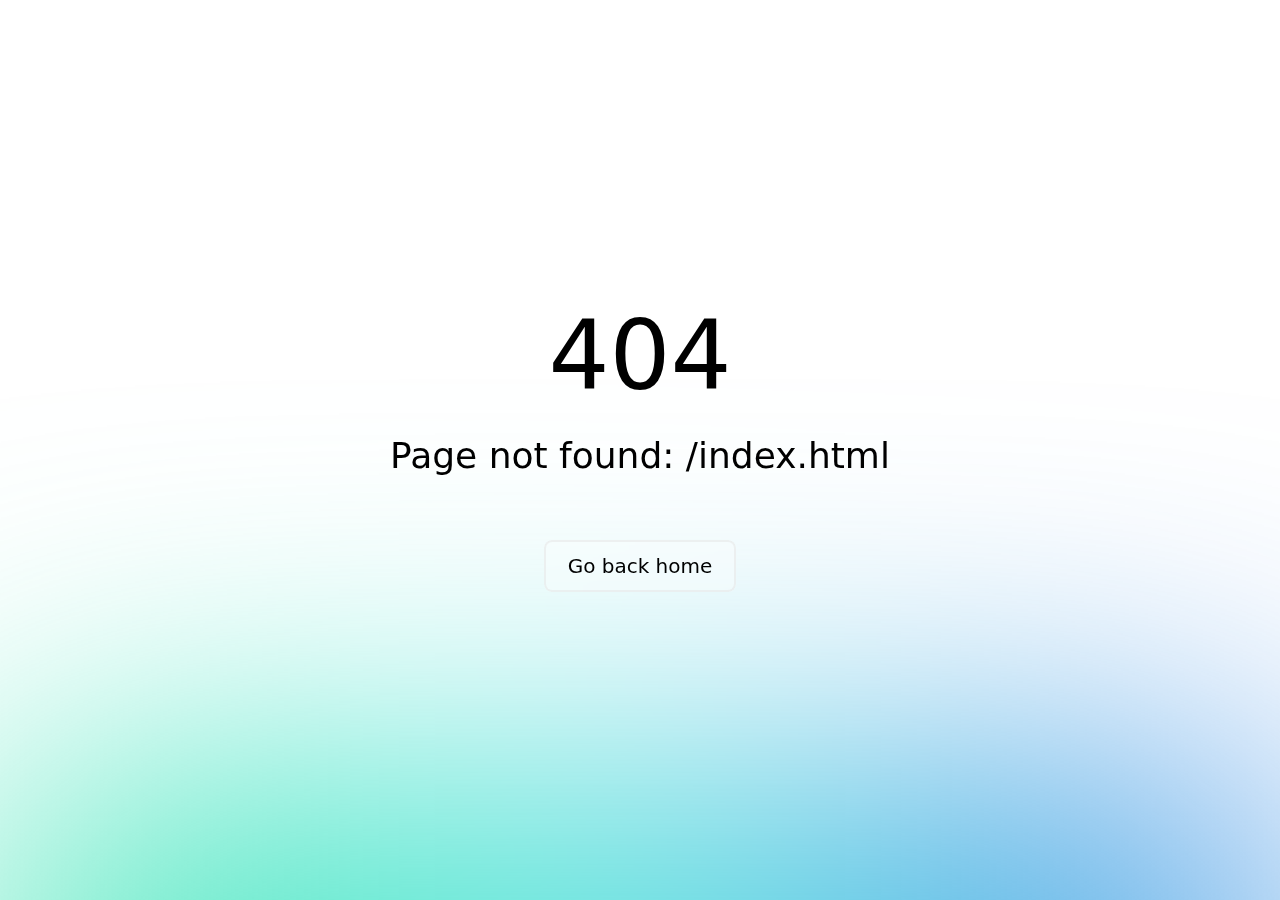
==== commit e985866f: "off season discount" ====
--- a/index.html
+++ b/index.html
@@ -1,9 +1,23 @@
-<!DOCTYPE html>
-<html >
-<head><meta charset="utf-8">
+<!DOCTYPE html><html  data-capo=""><head><meta charset="utf-8">
+<meta name="viewport" content="width=device-width, initial-scale=1, maximum-scale=12.0, minimum-scale=1, user-scalable=yes">
 <title>Remote Nest Villa Ahangama</title>
-<meta name="viewport" content="width=device-width, initial-scale=1, maximum-scale=12.0, minimum-scale=1, user-scalable=yes">
+<style>/*! tailwindcss v3.4.6 | MIT License | https://tailwindcss.com*/*,:after,:before{border:0 solid #e5e7eb;box-sizing:border-box}:after,:before{--tw-content:""}:host,html{line-height:1.5;-webkit-text-size-adjust:100%;font-family:ui-sans-serif,system-ui,sans-serif,Apple Color Emoji,Segoe UI Emoji,Segoe UI Symbol,Noto Color Emoji;font-feature-settings:normal;font-variation-settings:normal;tab-size:4;-webkit-tap-highlight-color:transparent}body{line-height:inherit;margin:0}hr{border-top-width:1px;color:inherit;height:0}abbr:where([title]){-webkit-text-decoration:underline dotted;text-decoration:underline dotted}h1,h2,h3,h4,h5,h6{font-size:inherit;font-weight:inherit}a{color:inherit;text-decoration:inherit}b,strong{font-weight:bolder}code,kbd,pre,samp{font-family:ui-monospace,SFMono-Regular,Menlo,Monaco,Consolas,Liberation Mono,Courier New,monospace;font-feature-settings:normal;font-size:1em;font-variation-settings:normal}small{font-size:80%}sub,sup{font-size:75%;line-height:0;position:relative;vertical-align:initial}sub{bottom:-.25em}sup{top:-.5em}table{border-collapse:collapse;border-color:inherit;text-indent:0}button,input,optgroup,select,textarea{color:inherit;font-family:inherit;font-feature-settings:inherit;font-size:100%;font-variation-settings:inherit;font-weight:inherit;letter-spacing:inherit;line-height:inherit;margin:0;padding:0}button,select{text-transform:none}button,input:where([type=button]),input:where([type=reset]),input:where([type=submit]){-webkit-appearance:button;background-color:initial;background-image:none}:-moz-focusring{outline:auto}:-moz-ui-invalid{box-shadow:none}progress{vertical-align:initial}::-webkit-inner-spin-button,::-webkit-outer-spin-button{height:auto}[type=search]{-webkit-appearance:textfield;outline-offset:-2px}::-webkit-search-decoration{-webkit-appearance:none}::-webkit-file-upload-button{-webkit-appearance:button;font:inherit}summary{display:list-item}blockquote,dd,dl,figure,h1,h2,h3,h4,h5,h6,hr,p,pre{margin:0}fieldset{margin:0}fieldset,legend{padding:0}menu,ol,ul{list-style:none;margin:0;padding:0}dialog{padding:0}textarea{resize:vertical}input::placeholder,textarea::placeholder{color:#9ca3af;opacity:1}[role=button],button{cursor:pointer}:disabled{cursor:default}audio,canvas,embed,iframe,img,object,svg,video{display:block;vertical-align:middle}img,video{height:auto;max-width:100%}[hidden]{display:none}*,::backdrop,:after,:before{--tw-border-spacing-x:0;--tw-border-spacing-y:0;--tw-translate-x:0;--tw-translate-y:0;--tw-rotate:0;--tw-skew-x:0;--tw-skew-y:0;--tw-scale-x:1;--tw-scale-y:1;--tw-pan-x: ;--tw-pan-y: ;--tw-pinch-zoom: ;--tw-scroll-snap-strictness:proximity;--tw-gradient-from-position: ;--tw-gradient-via-position: ;--tw-gradient-to-position: ;--tw-ordinal: ;--tw-slashed-zero: ;--tw-numeric-figure: ;--tw-numeric-spacing: ;--tw-numeric-fraction: ;--tw-ring-inset: ;--tw-ring-offset-width:0px;--tw-ring-offset-color:#fff;--tw-ring-color:#3b82f680;--tw-ring-offset-shadow:0 0 #0000;--tw-ring-shadow:0 0 #0000;--tw-shadow:0 0 #0000;--tw-shadow-colored:0 0 #0000;--tw-blur: ;--tw-brightness: ;--tw-contrast: ;--tw-grayscale: ;--tw-hue-rotate: ;--tw-invert: ;--tw-saturate: ;--tw-sepia: ;--tw-drop-shadow: ;--tw-backdrop-blur: ;--tw-backdrop-brightness: ;--tw-backdrop-contrast: ;--tw-backdrop-grayscale: ;--tw-backdrop-hue-rotate: ;--tw-backdrop-invert: ;--tw-backdrop-opacity: ;--tw-backdrop-saturate: ;--tw-backdrop-sepia: ;--tw-contain-size: ;--tw-contain-layout: ;--tw-contain-paint: ;--tw-contain-style: }.static{position:static}.fixed{position:fixed}.absolute{position:absolute}.relative{position:relative}.top-0{top:0}.m-auto{margin:auto}.mt-6{margin-top:1.5rem}.block{display:block}.flex{display:flex}.table{display:table}.hidden{display:none}.max-h-\[50vh\]{max-height:50vh}.min-h-\[24rem\]{min-height:24rem}.w-\[95\%\]{width:95%}.w-full{width:100%}.max-w-2xl{max-width:42rem}.max-w-3xl{max-width:48rem}.max-w-xl{max-width:36rem}.transform{transform:translate(var(--tw-translate-x),var(--tw-translate-y)) rotate(var(--tw-rotate)) skewX(var(--tw-skew-x)) skewY(var(--tw-skew-y)) scaleX(var(--tw-scale-x)) scaleY(var(--tw-scale-y))}.content-center{align-content:center}.items-center{align-items:center}.justify-center{justify-content:center}.border{border-width:1px}.bg-white{--tw-bg-opacity:1;background-color:rgb(255 255 255/var(--tw-bg-opacity))}.p-3{padding:.75rem}.px-2{padding-left:.5rem;padding-right:.5rem}.px-4{padding-left:1rem;padding-right:1rem}.text-center{text-align:center}.text-2xl{font-size:1.5rem;line-height:2rem}.text-3xl{font-size:1.875rem;line-height:2.25rem}.text-slate-50{--tw-text-opacity:1;color:rgb(248 250 252/var(--tw-text-opacity))}.text-white{--tw-text-opacity:1;color:rgb(255 255 255/var(--tw-text-opacity))}.underline{text-decoration-line:underline}.shadow-md{--tw-shadow:0 4px 6px -1px #0000001a,0 2px 4px -2px #0000001a;--tw-shadow-colored:0 4px 6px -1px var(--tw-shadow-color),0 2px 4px -2px var(--tw-shadow-color);box-shadow:var(--tw-ring-offset-shadow,0 0 #0000),var(--tw-ring-shadow,0 0 #0000),var(--tw-shadow)}.drop-shadow-lg{--tw-drop-shadow:drop-shadow(0 10px 8px #0000000a) drop-shadow(0 4px 3px #0000001a)}.drop-shadow-lg,.drop-shadow-xl{filter:var(--tw-blur) var(--tw-brightness) var(--tw-contrast) var(--tw-grayscale) var(--tw-hue-rotate) var(--tw-invert) var(--tw-saturate) var(--tw-sepia) var(--tw-drop-shadow)}.drop-shadow-xl{--tw-drop-shadow:drop-shadow(0 20px 13px #00000008) drop-shadow(0 8px 5px #00000014)}.filter{filter:var(--tw-blur) var(--tw-brightness) var(--tw-contrast) var(--tw-grayscale) var(--tw-hue-rotate) var(--tw-invert) var(--tw-saturate) var(--tw-sepia) var(--tw-drop-shadow)}.transition{transition-duration:.15s;transition-property:color,background-color,border-color,text-decoration-color,fill,stroke,opacity,box-shadow,transform,filter,-webkit-backdrop-filter;transition-property:color,background-color,border-color,text-decoration-color,fill,stroke,opacity,box-shadow,transform,filter,backdrop-filter;transition-property:color,background-color,border-color,text-decoration-color,fill,stroke,opacity,box-shadow,transform,filter,backdrop-filter,-webkit-backdrop-filter;transition-timing-function:cubic-bezier(.4,0,.2,1)}@media (min-width:640px){.sm\:text-5xl{font-size:3rem;line-height:1}}</style>
+<style>/*! tailwindcss v3.4.6 | MIT License | https://tailwindcss.com*/*,:after,:before{border:0 solid #e5e7eb;box-sizing:border-box}:after,:before{--tw-content:""}:host,html{line-height:1.5;-webkit-text-size-adjust:100%;font-family:ui-sans-serif,system-ui,sans-serif,Apple Color Emoji,Segoe UI Emoji,Segoe UI Symbol,Noto Color Emoji;font-feature-settings:normal;font-variation-settings:normal;-moz-tab-size:4;-o-tab-size:4;tab-size:4;-webkit-tap-highlight-color:transparent}body{line-height:inherit;margin:0}hr{border-top-width:1px;color:inherit;height:0}abbr:where([title]){-webkit-text-decoration:underline dotted;text-decoration:underline dotted}h1,h2,h3,h4,h5,h6{font-size:inherit;font-weight:inherit}a{color:inherit;text-decoration:inherit}b,strong{font-weight:bolder}code,kbd,pre,samp{font-family:ui-monospace,SFMono-Regular,Menlo,Monaco,Consolas,Liberation Mono,Courier New,monospace;font-feature-settings:normal;font-size:1em;font-variation-settings:normal}small{font-size:80%}sub,sup{font-size:75%;line-height:0;position:relative;vertical-align:baseline}sub{bottom:-.25em}sup{top:-.5em}table{border-collapse:collapse;border-color:inherit;text-indent:0}button,input,optgroup,select,textarea{color:inherit;font-family:inherit;font-feature-settings:inherit;font-size:100%;font-variation-settings:inherit;font-weight:inherit;letter-spacing:inherit;line-height:inherit;margin:0;padding:0}button,select{text-transform:none}button,input:where([type=button]),input:where([type=reset]),input:where([type=submit]){-webkit-appearance:button;background-color:transparent;background-image:none}:-moz-focusring{outline:auto}:-moz-ui-invalid{box-shadow:none}progress{vertical-align:baseline}::-webkit-inner-spin-button,::-webkit-outer-spin-button{height:auto}[type=search]{-webkit-appearance:textfield;outline-offset:-2px}::-webkit-search-decoration{-webkit-appearance:none}::-webkit-file-upload-button{-webkit-appearance:button;font:inherit}summary{display:list-item}blockquote,dd,dl,figure,h1,h2,h3,h4,h5,h6,hr,p,pre{margin:0}fieldset{margin:0}fieldset,legend{padding:0}menu,ol,ul{list-style:none;margin:0;padding:0}dialog{padding:0}textarea{resize:vertical}input::-moz-placeholder,textarea::-moz-placeholder{color:#9ca3af;opacity:1}input::placeholder,textarea::placeholder{color:#9ca3af;opacity:1}[role=button],button{cursor:pointer}:disabled{cursor:default}audio,canvas,embed,iframe,img,object,svg,video{display:block;vertical-align:middle}img,video{height:auto;max-width:100%}[hidden]{display:none}*,:after,:before{--tw-border-spacing-x:0;--tw-border-spacing-y:0;--tw-translate-x:0;--tw-translate-y:0;--tw-rotate:0;--tw-skew-x:0;--tw-skew-y:0;--tw-scale-x:1;--tw-scale-y:1;--tw-pan-x: ;--tw-pan-y: ;--tw-pinch-zoom: ;--tw-scroll-snap-strictness:proximity;--tw-gradient-from-position: ;--tw-gradient-via-position: ;--tw-gradient-to-position: ;--tw-ordinal: ;--tw-slashed-zero: ;--tw-numeric-figure: ;--tw-numeric-spacing: ;--tw-numeric-fraction: ;--tw-ring-inset: ;--tw-ring-offset-width:0px;--tw-ring-offset-color:#fff;--tw-ring-color:rgba(59,130,246,.5);--tw-ring-offset-shadow:0 0 #0000;--tw-ring-shadow:0 0 #0000;--tw-shadow:0 0 #0000;--tw-shadow-colored:0 0 #0000;--tw-blur: ;--tw-brightness: ;--tw-contrast: ;--tw-grayscale: ;--tw-hue-rotate: ;--tw-invert: ;--tw-saturate: ;--tw-sepia: ;--tw-drop-shadow: ;--tw-backdrop-blur: ;--tw-backdrop-brightness: ;--tw-backdrop-contrast: ;--tw-backdrop-grayscale: ;--tw-backdrop-hue-rotate: ;--tw-backdrop-invert: ;--tw-backdrop-opacity: ;--tw-backdrop-saturate: ;--tw-backdrop-sepia: ;--tw-contain-size: ;--tw-contain-layout: ;--tw-contain-paint: ;--tw-contain-style: }::backdrop{--tw-border-spacing-x:0;--tw-border-spacing-y:0;--tw-translate-x:0;--tw-translate-y:0;--tw-rotate:0;--tw-skew-x:0;--tw-skew-y:0;--tw-scale-x:1;--tw-scale-y:1;--tw-pan-x: ;--tw-pan-y: ;--tw-pinch-zoom: ;--tw-scroll-snap-strictness:proximity;--tw-gradient-from-position: ;--tw-gradient-via-position: ;--tw-gradient-to-position: ;--tw-ordinal: ;--tw-slashed-zero: ;--tw-numeric-figure: ;--tw-numeric-spacing: ;--tw-numeric-fraction: ;--tw-ring-inset: ;--tw-ring-offset-width:0px;--tw-ring-offset-color:#fff;--tw-ring-color:rgba(59,130,246,.5);--tw-ring-offset-shadow:0 0 #0000;--tw-ring-shadow:0 0 #0000;--tw-shadow:0 0 #0000;--tw-shadow-colored:0 0 #0000;--tw-blur: ;--tw-brightness: ;--tw-contrast: ;--tw-grayscale: ;--tw-hue-rotate: ;--tw-invert: ;--tw-saturate: ;--tw-sepia: ;--tw-drop-shadow: ;--tw-backdrop-blur: ;--tw-backdrop-brightness: ;--tw-backdrop-contrast: ;--tw-backdrop-grayscale: ;--tw-backdrop-hue-rotate: ;--tw-backdrop-invert: ;--tw-backdrop-opacity: ;--tw-backdrop-saturate: ;--tw-backdrop-sepia: ;--tw-contain-size: ;--tw-contain-layout: ;--tw-contain-paint: ;--tw-contain-style: }.static{position:static}.fixed{position:fixed}.absolute{position:absolute}.relative{position:relative}.top-0{top:0}.m-auto{margin:auto}.mt-6{margin-top:1.5rem}.block{display:block}.flex{display:flex}.table{display:table}.hidden{display:none}.max-h-\[50vh\]{max-height:50vh}.min-h-\[24rem\]{min-height:24rem}.w-\[95\%\]{width:95%}.w-full{width:100%}.max-w-2xl{max-width:42rem}.max-w-3xl{max-width:48rem}.max-w-xl{max-width:36rem}.transform{transform:translate(var(--tw-translate-x),var(--tw-translate-y)) rotate(var(--tw-rotate)) skewX(var(--tw-skew-x)) skewY(var(--tw-skew-y)) scaleX(var(--tw-scale-x)) scaleY(var(--tw-scale-y))}.content-center{align-content:center}.items-center{align-items:center}.justify-center{justify-content:center}.border{border-width:1px}.bg-white{--tw-bg-opacity:1;background-color:rgb(255 255 255/var(--tw-bg-opacity))}.p-3{padding:.75rem}.px-2{padding-left:.5rem;padding-right:.5rem}.px-4{padding-left:1rem;padding-right:1rem}.text-center{text-align:center}.text-2xl{font-size:1.5rem;line-height:2rem}.text-3xl{font-size:1.875rem;line-height:2.25rem}.text-slate-50{--tw-text-opacity:1;color:rgb(248 250 252/var(--tw-text-opacity))}.text-white{--tw-text-opacity:1;color:rgb(255 255 255/var(--tw-text-opacity))}.underline{text-decoration-line:underline}.shadow-md{--tw-shadow:0 4px 6px -1px rgba(0,0,0,.1),0 2px 4px -2px rgba(0,0,0,.1);--tw-shadow-colored:0 4px 6px -1px var(--tw-shadow-color),0 2px 4px -2px var(--tw-shadow-color);box-shadow:var(--tw-ring-offset-shadow,0 0 #0000),var(--tw-ring-shadow,0 0 #0000),var(--tw-shadow)}.drop-shadow-lg{--tw-drop-shadow:drop-shadow(0 10px 8px rgba(0,0,0,.04)) drop-shadow(0 4px 3px rgba(0,0,0,.1))}.drop-shadow-lg,.drop-shadow-xl{filter:var(--tw-blur) var(--tw-brightness) var(--tw-contrast) var(--tw-grayscale) var(--tw-hue-rotate) var(--tw-invert) var(--tw-saturate) var(--tw-sepia) var(--tw-drop-shadow)}.drop-shadow-xl{--tw-drop-shadow:drop-shadow(0 20px 13px rgba(0,0,0,.03)) drop-shadow(0 8px 5px rgba(0,0,0,.08))}.filter{filter:var(--tw-blur) var(--tw-brightness) var(--tw-contrast) var(--tw-grayscale) var(--tw-hue-rotate) var(--tw-invert) var(--tw-saturate) var(--tw-sepia) var(--tw-drop-shadow)}.transition{transition-duration:.15s;transition-property:color,background-color,border-color,text-decoration-color,fill,stroke,opacity,box-shadow,transform,filter,-webkit-backdrop-filter;transition-property:color,background-color,border-color,text-decoration-color,fill,stroke,opacity,box-shadow,transform,filter,backdrop-filter;transition-property:color,background-color,border-color,text-decoration-color,fill,stroke,opacity,box-shadow,transform,filter,backdrop-filter,-webkit-backdrop-filter;transition-timing-function:cubic-bezier(.4,0,.2,1)}body{font-family:Alte DIN\ 1451 Mittelschrift,Open Sans,sans-serif}.bgImgCenter{background-position:50%;background-repeat:no-repeat;background-size:cover}.beigeColor{background-color:rgba(255,236,195,.7)}.brightBg{background-color:#fff9ed}.darkBg{background-color:#ffecc3}.textDark{color:#443825}.headline{font-family:Oswald,sans-serif}@media (min-width:640px){.sm\:text-5xl{font-size:3rem;line-height:1}}</style>
+<style>@font-face{font-family:Oswald;font-style:normal;font-weight:400;src:local("Oswald"),local("Oswald-Regular"),url(/_nuxt/Oswald-Regular.CM4PimWE.ttf) format("truetype");unicode-range:u+00??,u+0131,u+0152-0153,u+02bb-02bc,u+02c6,u+02da,u+02dc,u+2000-206f,u+2074,u+20ac,u+2122,u+2191,u+2193,u+2212,u+2215,u+feff,u+fffd}</style>
+<style>@font-face{font-family:Alte DIN\ 1451 Mittelschrift;font-style:normal;font-weight:400;src:local("Alte DIN 1451 Mittelschrift"),local("Alte DIN 1451 Mittelschrift"),url(/_nuxt/din1451alt.DAwDnsic.ttf) format("truetype");unicode-range:u+00??,u+0131,u+0152-0153,u+02bb-02bc,u+02c6,u+02da,u+02dc,u+2000-206f,u+2074,u+20ac,u+2122,u+2191,u+2193,u+2212,u+2215,u+feff,u+fffd}</style>
+<style>#mailto{text-decoration:underline}#ctaHeader{align-items:center;height:30px;z-index:999}#ctaHeader,#headerContainer{display:flex;justify-content:center}#headerContainer{flex-direction:column;max-width:90%}#gallerySection{padding-bottom:8rem}#pricing td{padding:.3rem}#subheadline{filter:drop-shadow(rgba(0 0 0/.04) 0 10px 8px) drop-shadow(0 4px 3px rgb(0 0 0/.4))}.section{align-items:center;display:flex;flex-flow:column;justify-content:center;padding-block:3rem}.sectionHeadline{font-size:1.5rem;margin-bottom:2rem}.secondaryHeadline,.sectionHeadline{color:#443825;font-family:Oswald,sans-serif;line-height:2rem;text-align:center}.secondaryHeadline{font-size:1.1rem;margin-bottom:1rem}.body-no-scroll{height:100vh;width:100vw;-webkit-overflow-scrolling:none;overflow:hidden;overscroll-behavior:none}#location{background-image:url(/location.jpg);background-position:0 0;background-repeat:no-repeat;background-size:cover;display:flex;height:330px;justify-content:center;width:100%}@media (min-width:1024px){#location{height:400px}}#mapOverlay{display:block;font-family:Oswald;opacity:.3;padding-top:2rem;text-align:center;width:130px}#about{display:flex;flex-direction:column}h3{font-weight:700}#about img{height:100%;width:100%}#about-text{flex-basis:450px;margin-top:1rem}@media (min-width:600px){#about{flex-direction:row}#about img{width:30%}#about-text{margin-top:0;padding:0 2rem}}</style>
+<style>#spinnerContainer[data-v-024f7242]{flex-direction:column;height:34px;margin:20px auto auto;position:relative;transition:all;width:50%}#spinnerContainer[data-v-024f7242],.spinnerItem[data-v-024f7242]{align-items:center;display:flex;justify-content:center}.spinnerItem[data-v-024f7242]{height:100%;margin:auto;position:absolute;top:0;width:250px}.spinnerItem-enter-active[data-v-024f7242],.spinnerItem-leave-active[data-v-024f7242]{transition:all .5s ease}.spinnerItem-enter-from[data-v-024f7242]{opacity:0;transform:translateY(-30px) rotateX(90deg)}.spinnerItem-leave-to[data-v-024f7242]{opacity:0;transform:rotateX(90deg)}</style>
+<style>#carousselContainer{display:flex;flex-direction:column-reverse;height:-moz-min-content;height:min-content}#carousselImageContainer{background-position:50%;background-repeat:no-repeat;background-size:cover;flex-basis:60%;flex:1;max-height:60vh;min-height:300px;overflow:hidden;transition:all .4s ease-out}#carousselTextContainer{display:flex;flex-basis:33%;flex:0.6;flex-direction:row;flex-wrap:wrap}.carousselTextItem{border-bottom:1px solid #eae0cb;display:flex;padding:.5rem;width:50%}.active,.carousselTextItem:hover{background-color:#ffecc3}@media (min-width:360px){.carousselTextItem{padding:1rem}}@media (min-width:640px){#carousselContainer{flex-direction:row}#carousselImageContainer{height:60vh}#carousselTextContainer{flex-direction:column}.carousselTextItem{padding-inline:1.5rem;width:100%}}</style>
+<style>.galleryContainer[data-v-1df5f061]{-moz-column-gap:10px;column-gap:10px;display:flex;flex-direction:row;flex-wrap:wrap;justify-content:center;row-gap:15px}img[data-v-1df5f061]{height:100%;-o-object-fit:cover;object-fit:cover;width:100%}.v-enter-active[data-v-1df5f061],.v-leave-active[data-v-1df5f061]{transition:opacity .1s ease}.v-enter-from[data-v-1df5f061],.v-leave-to[data-v-1df5f061]{opacity:0}.modal[data-v-1df5f061]{background-color:rgba(0,0,0,.86);height:100%;position:fixed;transition:all .5s;width:100%;z-index:999}.imageTile[data-v-1df5f061],.modal[data-v-1df5f061]{display:flex;justify-content:center}.imageTile[data-v-1df5f061]{background-color:#fff;flex-basis:45%;flex-grow:1;max-width:48%;transition:all .3s}.imageTile[data-v-1df5f061]:hover{box-shadow:5px 5px 10px rgba(0,0,0,.5);cursor:pointer}@media (min-width:360px){.imageTile[data-v-1df5f061]{flex-basis:32%;max-width:30%}}</style>
+<link rel="stylesheet" href="/_nuxt/Gallery.DyqgozOG.css">
+<link rel="preload" as="fetch" crossorigin="anonymous" href="/_payload.json?6d2efaef-50b6-45e6-a23c-3e71939f1b1d">
+<link rel="modulepreload" as="script" crossorigin href="/_nuxt/Dub9Mc_4.js">
+<link rel="modulepreload" as="script" crossorigin href="/_nuxt/CH0uJ_M2.js">
+<link rel="modulepreload" as="script" crossorigin href="/_nuxt/BNr0ghDg.js">
+<link rel="modulepreload" as="script" crossorigin href="/_nuxt/B0UXaAL_.js">
+<link rel="prefetch" as="script" crossorigin href="/_nuxt/hW0VK1b6.js">
+<link rel="prefetch" as="script" crossorigin href="/_nuxt/DVPOfjpO.js">
 <meta name="description" content="Your home in the tropic town of Ahangama for relaxing, surfing, working remotely and
-      exploring the beautiful nature and bustling life around us."><link rel="preload" as="fetch" crossorigin="anonymous" href="/_payload.json"><link rel="modulepreload" as="script" crossorigin href="/_nuxt/entry.b50eda4e.js"><link rel="modulepreload" as="script" crossorigin href="/_nuxt/index.0db697a0.js"><link rel="modulepreload" as="script" crossorigin href="/_nuxt/Gallery.9833db73.js"><link rel="preload" as="style" href="/_nuxt/Gallery.72be64f7.css"><link rel="prefetch" as="script" crossorigin href="/_nuxt/error-404.c0786853.js"><link rel="prefetch" as="script" crossorigin href="/_nuxt/error-500.8b68834c.js"><link rel="stylesheet" href="/_nuxt/Gallery.72be64f7.css"><style>#spinnerContainer[data-v-024f7242]{flex-direction:column;height:34px;margin:20px auto auto;position:relative;transition:all;width:50%}#spinnerContainer[data-v-024f7242],.spinnerItem[data-v-024f7242]{align-items:center;display:flex;justify-content:center}.spinnerItem[data-v-024f7242]{height:100%;margin:auto;position:absolute;top:0;width:250px}.spinnerItem-enter-active[data-v-024f7242],.spinnerItem-leave-active[data-v-024f7242]{transition:all .5s ease}.spinnerItem-enter-from[data-v-024f7242]{opacity:0;transform:translateY(-30px) rotateX(90deg)}.spinnerItem-leave-to[data-v-024f7242]{opacity:0;transform:rotateX(90deg)}</style><style>#carousselContainer{display:flex;flex-direction:column-reverse;height:-moz-min-content;height:min-content}#carousselImageContainer{background-position:50%;background-repeat:no-repeat;background-size:cover;flex-basis:60%;flex:1;max-height:60vh;min-height:300px;overflow:hidden;transition:all .4s ease-out}#carousselTextContainer{display:flex;flex-basis:33%;flex:0.6;flex-direction:row;flex-wrap:wrap}.carousselTextItem{border-bottom:1px solid #eae0cb;display:flex;padding:.5rem;width:50%}.active,.carousselTextItem:hover{background-color:#ffecc3}@media (min-width:360px){.carousselTextItem{padding:1rem}}@media (min-width:640px){#carousselContainer{flex-direction:row}#carousselImageContainer{height:60vh}#carousselTextContainer{flex-direction:column}.carousselTextItem{padding-inline:1.5rem;width:100%}}</style><style>#mailto{text-decoration:underline}#ctaHeader{align-items:center;height:30px;z-index:999}#ctaHeader,#headerContainer{display:flex;justify-content:center}#headerContainer{flex-direction:column;max-width:90%}#gallerySection{padding-bottom:8rem}#pricing td{padding:.3rem}#subheadline{filter:drop-shadow(rgba(0 0 0/.04) 0 10px 8px) drop-shadow(0 4px 3px rgb(0 0 0/.4))}.section{align-items:center;display:flex;flex-flow:column;justify-content:center;padding-block:3rem}.sectionHeadline{font-size:1.5rem;margin-bottom:2rem}.secondaryHeadline,.sectionHeadline{color:#443825;font-family:Oswald,sans-serif;line-height:2rem;text-align:center}.secondaryHeadline{font-size:1.1rem;margin-bottom:1rem}.body-no-scroll{-webkit-overflow-scrolling:none;height:100vh;overflow:hidden;overscroll-behavior:none;width:100vw}#location{background-image:url(/location.jpg);background-position:0 0;background-repeat:no-repeat;background-size:cover;display:flex;height:330px;justify-content:center;width:100%}@media (min-width:1024px){#location{height:400px}}#mapOverlay{display:block;font-family:Oswald;opacity:.3;padding-top:2rem;text-align:center;width:130px}#about{display:flex;flex-direction:column}h3{font-weight:700}#about img{height:100%;width:100%}#about-text{flex-basis:450px;margin-top:1rem}@media (min-width:600px){#about{flex-direction:row}#about img{width:30%}#about-text{margin-top:0;padding:0 2rem}}</style><style>/*! tailwindcss v3.3.3 | MIT License | https://tailwindcss.com*/*,:after,:before{border:0 solid #e5e7eb;box-sizing:border-box}:after,:before{--tw-content:""}html{-webkit-text-size-adjust:100%;font-feature-settings:normal;font-family:ui-sans-serif,system-ui,-apple-system,BlinkMacSystemFont,Segoe UI,Roboto,Helvetica Neue,Arial,Noto Sans,sans-serif,Apple Color Emoji,Segoe UI Emoji,Segoe UI Symbol,Noto Color Emoji;font-variation-settings:normal;line-height:1.5;tab-size:4}body{line-height:inherit;margin:0}hr{border-top-width:1px;color:inherit;height:0}abbr:where([title]){-webkit-text-decoration:underline dotted;text-decoration:underline dotted}h1,h2,h3,h4,h5,h6{font-size:inherit;font-weight:inherit}a{color:inherit;text-decoration:inherit}b,strong{font-weight:bolder}code,kbd,pre,samp{font-family:ui-monospace,SFMono-Regular,Menlo,Monaco,Consolas,Liberation Mono,Courier New,monospace;font-size:1em}small{font-size:80%}sub,sup{font-size:75%;line-height:0;position:relative;vertical-align:baseline}sub{bottom:-.25em}sup{top:-.5em}table{border-collapse:collapse;border-color:inherit;text-indent:0}button,input,optgroup,select,textarea{font-feature-settings:inherit;color:inherit;font-family:inherit;font-size:100%;font-variation-settings:inherit;font-weight:inherit;line-height:inherit;margin:0;padding:0}button,select{text-transform:none}[type=button],[type=reset],[type=submit],button{-webkit-appearance:button;background-color:transparent;background-image:none}:-moz-focusring{outline:auto}:-moz-ui-invalid{box-shadow:none}progress{vertical-align:baseline}::-webkit-inner-spin-button,::-webkit-outer-spin-button{height:auto}[type=search]{-webkit-appearance:textfield;outline-offset:-2px}::-webkit-search-decoration{-webkit-appearance:none}::-webkit-file-upload-button{-webkit-appearance:button;font:inherit}summary{display:list-item}blockquote,dd,dl,figure,h1,h2,h3,h4,h5,h6,hr,p,pre{margin:0}fieldset{margin:0}fieldset,legend{padding:0}menu,ol,ul{list-style:none;margin:0;padding:0}dialog{padding:0}textarea{resize:vertical}input::placeholder,textarea::placeholder{color:#9ca3af;opacity:1}[role=button],button{cursor:pointer}:disabled{cursor:default}audio,canvas,embed,iframe,img,object,svg,video{display:block;vertical-align:middle}img,video{height:auto;max-width:100%}[hidden]{display:none}*,:after,:before{--tw-border-spacing-x:0;--tw-border-spacing-y:0;--tw-translate-x:0;--tw-translate-y:0;--tw-rotate:0;--tw-skew-x:0;--tw-skew-y:0;--tw-scale-x:1;--tw-scale-y:1;--tw-pan-x: ;--tw-pan-y: ;--tw-pinch-zoom: ;--tw-scroll-snap-strictness:proximity;--tw-gradient-from-position: ;--tw-gradient-via-position: ;--tw-gradient-to-position: ;--tw-ordinal: ;--tw-slashed-zero: ;--tw-numeric-figure: ;--tw-numeric-spacing: ;--tw-numeric-fraction: ;--tw-ring-inset: ;--tw-ring-offset-width:0px;--tw-ring-offset-color:#fff;--tw-ring-color:rgba(59,130,246,.5);--tw-ring-offset-shadow:0 0 #0000;--tw-ring-shadow:0 0 #0000;--tw-shadow:0 0 #0000;--tw-shadow-colored:0 0 #0000;--tw-blur: ;--tw-brightness: ;--tw-contrast: ;--tw-grayscale: ;--tw-hue-rotate: ;--tw-invert: ;--tw-saturate: ;--tw-sepia: ;--tw-drop-shadow: ;--tw-backdrop-blur: ;--tw-backdrop-brightness: ;--tw-backdrop-contrast: ;--tw-backdrop-grayscale: ;--tw-backdrop-hue-rotate: ;--tw-backdrop-invert: ;--tw-backdrop-opacity: ;--tw-backdrop-saturate: ;--tw-backdrop-sepia: }::backdrop{--tw-border-spacing-x:0;--tw-border-spacing-y:0;--tw-translate-x:0;--tw-translate-y:0;--tw-rotate:0;--tw-skew-x:0;--tw-skew-y:0;--tw-scale-x:1;--tw-scale-y:1;--tw-pan-x: ;--tw-pan-y: ;--tw-pinch-zoom: ;--tw-scroll-snap-strictness:proximity;--tw-gradient-from-position: ;--tw-gradient-via-position: ;--tw-gradient-to-position: ;--tw-ordinal: ;--tw-slashed-zero: ;--tw-numeric-figure: ;--tw-numeric-spacing: ;--tw-numeric-fraction: ;--tw-ring-inset: ;--tw-ring-offset-width:0px;--tw-ring-offset-color:#fff;--tw-ring-color:rgba(59,130,246,.5);--tw-ring-offset-shadow:0 0 #0000;--tw-ring-shadow:0 0 #0000;--tw-shadow:0 0 #0000;--tw-shadow-colored:0 0 #0000;--tw-blur: ;--tw-brightness: ;--tw-contrast: ;--tw-grayscale: ;--tw-hue-rotate: ;--tw-invert: ;--tw-saturate: ;--tw-sepia: ;--tw-drop-shadow: ;--tw-backdrop-blur: ;--tw-backdrop-brightness: ;--tw-backdrop-contrast: ;--tw-backdrop-grayscale: ;--tw-backdrop-hue-rotate: ;--tw-backdrop-invert: ;--tw-backdrop-opacity: ;--tw-backdrop-saturate: ;--tw-backdrop-sepia: }.static{position:static}.fixed{position:fixed}.absolute{position:absolute}.relative{position:relative}.top-0{top:0}.m-auto{margin:auto}.mt-6{margin-top:1.5rem}.block{display:block}.flex{display:flex}.table{display:table}.hidden{display:none}.max-h-\[50vh\]{max-height:50vh}.min-h-\[24rem\]{min-height:24rem}.w-\[95\%\]{width:95%}.w-full{width:100%}.max-w-2xl{max-width:42rem}.max-w-3xl{max-width:48rem}.max-w-xl{max-width:36rem}.flex-grow{flex-grow:1}.transform{transform:translate(var(--tw-translate-x),var(--tw-translate-y)) rotate(var(--tw-rotate)) skewX(var(--tw-skew-x)) skewY(var(--tw-skew-y)) scaleX(var(--tw-scale-x)) scaleY(var(--tw-scale-y))}.flex-wrap{flex-wrap:wrap}.content-center{align-content:center}.items-center{align-items:center}.justify-center{justify-content:center}.border{border-width:1px}.bg-white{--tw-bg-opacity:1;background-color:#fff;background-color:rgb(255 255 255/var(--tw-bg-opacity))}.p-3{padding:.75rem}.px-2{padding-left:.5rem;padding-right:.5rem}.px-4{padding-left:1rem;padding-right:1rem}.text-center{text-align:center}.text-2xl{font-size:1.5rem;line-height:2rem}.text-3xl{font-size:1.875rem;line-height:2.25rem}.text-slate-50{--tw-text-opacity:1;color:#f8fafc;color:rgb(248 250 252/var(--tw-text-opacity))}.text-white{--tw-text-opacity:1;color:#fff;color:rgb(255 255 255/var(--tw-text-opacity))}.underline{text-decoration-line:underline}.shadow-md{--tw-shadow:0 4px 6px -1px rgba(0,0,0,.1),0 2px 4px -2px rgba(0,0,0,.1);--tw-shadow-colored:0 4px 6px -1px var(--tw-shadow-color),0 2px 4px -2px var(--tw-shadow-color);box-shadow:0 0 #0000,0 0 #0000,0 4px 6px -1px rgba(0,0,0,.1),0 2px 4px -2px rgba(0,0,0,.1);box-shadow:var(--tw-ring-offset-shadow,0 0 #0000),var(--tw-ring-shadow,0 0 #0000),var(--tw-shadow)}.drop-shadow{--tw-drop-shadow:drop-shadow(0 1px 2px rgba(0,0,0,.1)) drop-shadow(0 1px 1px rgba(0,0,0,.06));filter:var(--tw-blur) var(--tw-brightness) var(--tw-contrast) var(--tw-grayscale) var(--tw-hue-rotate) var(--tw-invert) var(--tw-saturate) var(--tw-sepia) drop-shadow(0 1px 2px rgb(0 0 0/.1)) drop-shadow(0 1px 1px rgb(0 0 0/.06));filter:var(--tw-blur) var(--tw-brightness) var(--tw-contrast) var(--tw-grayscale) var(--tw-hue-rotate) var(--tw-invert) var(--tw-saturate) var(--tw-sepia) var(--tw-drop-shadow)}.drop-shadow-lg{--tw-drop-shadow:drop-shadow(0 10px 8px rgba(0,0,0,.04)) drop-shadow(0 4px 3px rgba(0,0,0,.1));filter:var(--tw-blur) var(--tw-brightness) var(--tw-contrast) var(--tw-grayscale) var(--tw-hue-rotate) var(--tw-invert) var(--tw-saturate) var(--tw-sepia) drop-shadow(0 10px 8px rgb(0 0 0/.04)) drop-shadow(0 4px 3px rgb(0 0 0/.1));filter:var(--tw-blur) var(--tw-brightness) var(--tw-contrast) var(--tw-grayscale) var(--tw-hue-rotate) var(--tw-invert) var(--tw-saturate) var(--tw-sepia) var(--tw-drop-shadow)}.drop-shadow-xl{--tw-drop-shadow:drop-shadow(0 20px 13px rgba(0,0,0,.03)) drop-shadow(0 8px 5px rgba(0,0,0,.08));filter:var(--tw-blur) var(--tw-brightness) var(--tw-contrast) var(--tw-grayscale) var(--tw-hue-rotate) var(--tw-invert) var(--tw-saturate) var(--tw-sepia) drop-shadow(0 20px 13px rgb(0 0 0/.03)) drop-shadow(0 8px 5px rgb(0 0 0/.08))}.drop-shadow-xl,.filter{filter:var(--tw-blur) var(--tw-brightness) var(--tw-contrast) var(--tw-grayscale) var(--tw-hue-rotate) var(--tw-invert) var(--tw-saturate) var(--tw-sepia) var(--tw-drop-shadow)}.transition{transition-duration:.15s;transition-property:color,background-color,border-color,text-decoration-color,fill,stroke,opacity,box-shadow,transform,filter,-webkit-backdrop-filter;transition-property:color,background-color,border-color,text-decoration-color,fill,stroke,opacity,box-shadow,transform,filter,backdrop-filter;transition-property:color,background-color,border-color,text-decoration-color,fill,stroke,opacity,box-shadow,transform,filter,backdrop-filter,-webkit-backdrop-filter;transition-timing-function:cubic-bezier(.4,0,.2,1)}@media (min-width:640px){.sm\:text-5xl{font-size:3rem;line-height:1}}</style><style>/*! tailwindcss v3.3.3 | MIT License | https://tailwindcss.com*/*,:after,:before{border:0 solid #e5e7eb;box-sizing:border-box}:after,:before{--tw-content:""}html{-webkit-text-size-adjust:100%;font-feature-settings:normal;font-family:ui-sans-serif,system-ui,-apple-system,BlinkMacSystemFont,Segoe UI,Roboto,Helvetica Neue,Arial,Noto Sans,sans-serif,Apple Color Emoji,Segoe UI Emoji,Segoe UI Symbol,Noto Color Emoji;font-variation-settings:normal;line-height:1.5;-moz-tab-size:4;-o-tab-size:4;tab-size:4}body{line-height:inherit;margin:0}hr{border-top-width:1px;color:inherit;height:0}abbr:where([title]){-webkit-text-decoration:underline dotted;text-decoration:underline dotted}h1,h2,h3,h4,h5,h6{font-size:inherit;font-weight:inherit}a{color:inherit;text-decoration:inherit}b,strong{font-weight:bolder}code,kbd,pre,samp{font-family:ui-monospace,SFMono-Regular,Menlo,Monaco,Consolas,Liberation Mono,Courier New,monospace;font-size:1em}small{font-size:80%}sub,sup{font-size:75%;line-height:0;position:relative;vertical-align:baseline}sub{bottom:-.25em}sup{top:-.5em}table{border-collapse:collapse;border-color:inherit;text-indent:0}button,input,optgroup,select,textarea{font-feature-settings:inherit;color:inherit;font-family:inherit;font-size:100%;font-variation-settings:inherit;font-weight:inherit;line-height:inherit;margin:0;padding:0}button,select{text-transform:none}[type=button],[type=reset],[type=submit],button{-webkit-appearance:button;background-color:transparent;background-image:none}:-moz-focusring{outline:auto}:-moz-ui-invalid{box-shadow:none}progress{vertical-align:baseline}::-webkit-inner-spin-button,::-webkit-outer-spin-button{height:auto}[type=search]{-webkit-appearance:textfield;outline-offset:-2px}::-webkit-search-decoration{-webkit-appearance:none}::-webkit-file-upload-button{-webkit-appearance:button;font:inherit}summary{display:list-item}blockquote,dd,dl,figure,h1,h2,h3,h4,h5,h6,hr,p,pre{margin:0}fieldset{margin:0}fieldset,legend{padding:0}menu,ol,ul{list-style:none;margin:0;padding:0}dialog{padding:0}textarea{resize:vertical}input::-moz-placeholder,textarea::-moz-placeholder{color:#9ca3af;opacity:1}input::placeholder,textarea::placeholder{color:#9ca3af;opacity:1}[role=button],button{cursor:pointer}:disabled{cursor:default}audio,canvas,embed,iframe,img,object,svg,video{display:block;vertical-align:middle}img,video{height:auto;max-width:100%}[hidden]{display:none}*,:after,:before{--tw-border-spacing-x:0;--tw-border-spacing-y:0;--tw-translate-x:0;--tw-translate-y:0;--tw-rotate:0;--tw-skew-x:0;--tw-skew-y:0;--tw-scale-x:1;--tw-scale-y:1;--tw-pan-x: ;--tw-pan-y: ;--tw-pinch-zoom: ;--tw-scroll-snap-strictness:proximity;--tw-gradient-from-position: ;--tw-gradient-via-position: ;--tw-gradient-to-position: ;--tw-ordinal: ;--tw-slashed-zero: ;--tw-numeric-figure: ;--tw-numeric-spacing: ;--tw-numeric-fraction: ;--tw-ring-inset: ;--tw-ring-offset-width:0px;--tw-ring-offset-color:#fff;--tw-ring-color:rgba(59,130,246,.5);--tw-ring-offset-shadow:0 0 #0000;--tw-ring-shadow:0 0 #0000;--tw-shadow:0 0 #0000;--tw-shadow-colored:0 0 #0000;--tw-blur: ;--tw-brightness: ;--tw-contrast: ;--tw-grayscale: ;--tw-hue-rotate: ;--tw-invert: ;--tw-saturate: ;--tw-sepia: ;--tw-drop-shadow: ;--tw-backdrop-blur: ;--tw-backdrop-brightness: ;--tw-backdrop-contrast: ;--tw-backdrop-grayscale: ;--tw-backdrop-hue-rotate: ;--tw-backdrop-invert: ;--tw-backdrop-opacity: ;--tw-backdrop-saturate: ;--tw-backdrop-sepia: }::backdrop{--tw-border-spacing-x:0;--tw-border-spacing-y:0;--tw-translate-x:0;--tw-translate-y:0;--tw-rotate:0;--tw-skew-x:0;--tw-skew-y:0;--tw-scale-x:1;--tw-scale-y:1;--tw-pan-x: ;--tw-pan-y: ;--tw-pinch-zoom: ;--tw-scroll-snap-strictness:proximity;--tw-gradient-from-position: ;--tw-gradient-via-position: ;--tw-gradient-to-position: ;--tw-ordinal: ;--tw-slashed-zero: ;--tw-numeric-figure: ;--tw-numeric-spacing: ;--tw-numeric-fraction: ;--tw-ring-inset: ;--tw-ring-offset-width:0px;--tw-ring-offset-color:#fff;--tw-ring-color:rgba(59,130,246,.5);--tw-ring-offset-shadow:0 0 #0000;--tw-ring-shadow:0 0 #0000;--tw-shadow:0 0 #0000;--tw-shadow-colored:0 0 #0000;--tw-blur: ;--tw-brightness: ;--tw-contrast: ;--tw-grayscale: ;--tw-hue-rotate: ;--tw-invert: ;--tw-saturate: ;--tw-sepia: ;--tw-drop-shadow: ;--tw-backdrop-blur: ;--tw-backdrop-brightness: ;--tw-backdrop-contrast: ;--tw-backdrop-grayscale: ;--tw-backdrop-hue-rotate: ;--tw-backdrop-invert: ;--tw-backdrop-opacity: ;--tw-backdrop-saturate: ;--tw-backdrop-sepia: }.static{position:static}.fixed{position:fixed}.absolute{position:absolute}.relative{position:relative}.top-0{top:0}.m-auto{margin:auto}.mt-6{margin-top:1.5rem}.block{display:block}.flex{display:flex}.table{display:table}.hidden{display:none}.max-h-\[50vh\]{max-height:50vh}.min-h-\[24rem\]{min-height:24rem}.w-\[95\%\]{width:95%}.w-full{width:100%}.max-w-2xl{max-width:42rem}.max-w-3xl{max-width:48rem}.max-w-xl{max-width:36rem}.flex-grow{flex-grow:1}.transform{transform:translate(var(--tw-translate-x),var(--tw-translate-y)) rotate(var(--tw-rotate)) skewX(var(--tw-skew-x)) skewY(var(--tw-skew-y)) scaleX(var(--tw-scale-x)) scaleY(var(--tw-scale-y))}.flex-wrap{flex-wrap:wrap}.content-center{align-content:center}.items-center{align-items:center}.justify-center{justify-content:center}.border{border-width:1px}.bg-white{--tw-bg-opacity:1;background-color:#fff;background-color:rgb(255 255 255/var(--tw-bg-opacity))}.p-3{padding:.75rem}.px-2{padding-left:.5rem;padding-right:.5rem}.px-4{padding-left:1rem;padding-right:1rem}.text-center{text-align:center}.text-2xl{font-size:1.5rem;line-height:2rem}.text-3xl{font-size:1.875rem;line-height:2.25rem}.text-slate-50{--tw-text-opacity:1;color:#f8fafc;color:rgb(248 250 252/var(--tw-text-opacity))}.text-white{--tw-text-opacity:1;color:#fff;color:rgb(255 255 255/var(--tw-text-opacity))}.underline{text-decoration-line:underline}.shadow-md{--tw-shadow:0 4px 6px -1px rgba(0,0,0,.1),0 2px 4px -2px rgba(0,0,0,.1);--tw-shadow-colored:0 4px 6px -1px var(--tw-shadow-color),0 2px 4px -2px var(--tw-shadow-color);box-shadow:0 0 #0000,0 0 #0000,0 4px 6px -1px rgba(0,0,0,.1),0 2px 4px -2px rgba(0,0,0,.1);box-shadow:var(--tw-ring-offset-shadow,0 0 #0000),var(--tw-ring-shadow,0 0 #0000),var(--tw-shadow)}.drop-shadow{--tw-drop-shadow:drop-shadow(0 1px 2px rgba(0,0,0,.1)) drop-shadow(0 1px 1px rgba(0,0,0,.06));filter:var(--tw-blur) var(--tw-brightness) var(--tw-contrast) var(--tw-grayscale) var(--tw-hue-rotate) var(--tw-invert) var(--tw-saturate) var(--tw-sepia) drop-shadow(0 1px 2px rgb(0 0 0/.1)) drop-shadow(0 1px 1px rgb(0 0 0/.06));filter:var(--tw-blur) var(--tw-brightness) var(--tw-contrast) var(--tw-grayscale) var(--tw-hue-rotate) var(--tw-invert) var(--tw-saturate) var(--tw-sepia) var(--tw-drop-shadow)}.drop-shadow-lg{--tw-drop-shadow:drop-shadow(0 10px 8px rgba(0,0,0,.04)) drop-shadow(0 4px 3px rgba(0,0,0,.1));filter:var(--tw-blur) var(--tw-brightness) var(--tw-contrast) var(--tw-grayscale) var(--tw-hue-rotate) var(--tw-invert) var(--tw-saturate) var(--tw-sepia) drop-shadow(0 10px 8px rgb(0 0 0/.04)) drop-shadow(0 4px 3px rgb(0 0 0/.1));filter:var(--tw-blur) var(--tw-brightness) var(--tw-contrast) var(--tw-grayscale) var(--tw-hue-rotate) var(--tw-invert) var(--tw-saturate) var(--tw-sepia) var(--tw-drop-shadow)}.drop-shadow-xl{--tw-drop-shadow:drop-shadow(0 20px 13px rgba(0,0,0,.03)) drop-shadow(0 8px 5px rgba(0,0,0,.08));filter:var(--tw-blur) var(--tw-brightness) var(--tw-contrast) var(--tw-grayscale) var(--tw-hue-rotate) var(--tw-invert) var(--tw-saturate) var(--tw-sepia) drop-shadow(0 20px 13px rgb(0 0 0/.03)) drop-shadow(0 8px 5px rgb(0 0 0/.08))}.drop-shadow-xl,.filter{filter:var(--tw-blur) var(--tw-brightness) var(--tw-contrast) var(--tw-grayscale) var(--tw-hue-rotate) var(--tw-invert) var(--tw-saturate) var(--tw-sepia) var(--tw-drop-shadow)}.transition{transition-duration:.15s;transition-property:color,background-color,border-color,text-decoration-color,fill,stroke,opacity,box-shadow,transform,filter,-webkit-backdrop-filter;transition-property:color,background-color,border-color,text-decoration-color,fill,stroke,opacity,box-shadow,transform,filter,backdrop-filter;transition-property:color,background-color,border-color,text-decoration-color,fill,stroke,opacity,box-shadow,transform,filter,backdrop-filter,-webkit-backdrop-filter;transition-timing-function:cubic-bezier(.4,0,.2,1)}body{font-family:Alte DIN\ 1451 Mittelschrift,Open Sans,sans-serif}.bgImgCenter{background-position:50%;background-repeat:no-repeat;background-size:cover}.beigeColor{background-color:rgba(255,236,195,.7)}.brightBg{background-color:#fff9ed}.darkBg{background-color:#ffecc3}.textDark{color:#443825}.headline{font-family:Oswald,sans-serif}@media (min-width:640px){.sm\:text-5xl{font-size:3rem;line-height:1}}</style><style>@font-face{font-family:Oswald;font-style:normal;font-weight:400;src:local("Oswald"),local("Oswald-Regular"),url(/_nuxt/Oswald-Regular.cce43fdf.ttf) format("truetype");unicode-range:u+00??,u+0131,u+0152-0153,u+02bb-02bc,u+02c6,u+02da,u+02dc,u+2000-206f,u+2074,u+20ac,u+2122,u+2191,u+2193,u+2212,u+2215,u+feff,u+fffd}</style><style>@font-face{font-family:Alte DIN\ 1451 Mittelschrift;font-style:normal;font-weight:400;src:local("Alte DIN 1451 Mittelschrift"),local("Alte DIN 1451 Mittelschrift"),url(/_nuxt/din1451alt.3cdbdd35.ttf) format("truetype");unicode-range:u+00??,u+0131,u+0152-0153,u+02bb-02bc,u+02c6,u+02da,u+02dc,u+2000-206f,u+2074,u+20ac,u+2122,u+2191,u+2193,u+2212,u+2215,u+feff,u+fffd}</style></head>
-<body ><!----><!--teleport anchor--><div id="__nuxt"><!--[--><!--[--><!--[--><!----><!----><!----><link rel="canonical" href="https://remote-nest.com"><!--]--><header class="beigeColor fixed top-0 w-full" id="ctaHeader"> Contact us at <a href="mailto:hello@remote-nest.com" id="mailto"><b>hello@remote-nest.com</b></a></header><div class="bgImgCenter max-h-[50vh] min-h-[24rem] text-slate-50 flex justify-center items-center" style="background-image:url(/header.jpg);"><div id="headerContainer"><div class="block m-auto content-center text-center beigeColor headline sm:text-5xl text-3xl p-3 textDark"> REMOTE NEST VILLA </div><div id="subheadline" class="block headline mt-6 text-2xl text-center text-white drop-shadow-lg"> YOUR HOME IN AHANGAMA FOR </div><div id="spinnerContainer" class="beigeColor headline text-2xl textDark" data-v-024f7242><!--[--><div class="spinnerItem" data-v-024f7242>Surfing</div><!----><!----><!----><!----><!--]--></div></div></div><div class="brightBg section"><h2 class="sectionHeadline">OUR AMENITIES</h2><div id="carousselContainer" class="w-[95%] bg-white max-w-3xl shadow-md"><div id="carousselTextContainer"><!--[--><div class="active carousselTextItem">3 bed rooms with queen size beds and private bathrooms</div><div class="carousselTextItem">50Mbps fibre internet, ergonomic chair and desk in each room</div><div class="carousselTextItem">AC in each bedroom</div><div class="carousselTextItem">Fully equipped, spacious kitchen</div><div class="carousselTextItem">Spacious living area</div><div class="carousselTextItem">900m to the next surf spot</div><!--]--></div><div id="carousselImageContainer" style="background-image:url(carousel-images/3bedroom.jpg);"></div></div></div><div class="darkBg section px-2"><h2 class="sectionHeadline">WELCOME TO THE REMOTE NEST VILLA</h2><p class="max-w-2xl px-2"> Your home in the tropic town of Ahangama for relaxing, surfing and exploring the beautiful nature and bustling life around us. But not only can you wind down and relax, we also make sure that you can get your real life obligations done: We have fibre internet and ergonomic work spaces in each room. Wake and surf in the morning, hack away your tasks in the daytime. Enjoy the spacious kitchen and living area for relaxing and chatting or use the fully equiped kitchen to get creative and make some smoothies with tropic fruits. The area around us has a great offer for the evenings: Enjoy nice restaurants, meet laid back people in bars or in vibrant clubs, all reachable within max. 5 min of a scooter ride. </p></div><div class="brightBg section px-2" id="gallerySection"><h2 class="sectionHeadline">GALLERY</h2><div class="max-w-3xl" data-v-1df5f061><!--teleport start--><!--teleport end--><div class="galleryContainer" data-v-1df5f061><!--[--><div class="imageTile shadow-md" data-v-1df5f061><img src="gallery-images/m_room1.jpg" data-v-1df5f061></div><div class="imageTile shadow-md" data-v-1df5f061><img src="gallery-images/kitchen_counter.jpg" data-v-1df5f061></div><div class="imageTile shadow-md" data-v-1df5f061><img src="gallery-images/diningarea3.jpg" data-v-1df5f061></div><div class="imageTile shadow-md" data-v-1df5f061><img src="gallery-images/livingroom_window.jpg" data-v-1df5f061></div><div class="imageTile shadow-md" data-v-1df5f061><img src="gallery-images/livingroom_sofa.jpg" data-v-1df5f061></div><div class="imageTile shadow-md" data-v-1df5f061><img src="gallery-images/livingroom_door.jpg" data-v-1df5f061></div><div class="imageTile shadow-md" data-v-1df5f061><img src="gallery-images/surfrack.jpg" data-v-1df5f061></div><div class="imageTile shadow-md" data-v-1df5f061><img src="gallery-images/workstation.jpg" data-v-1df5f061></div><div class="imageTile shadow-md" data-v-1df5f061><img src="gallery-images/s_room.jpg" data-v-1df5f061></div><div class="imageTile shadow-md" data-v-1df5f061><img src="gallery-images/s_bathroom.jpg " data-v-1df5f061></div><div class="imageTile shadow-md" data-v-1df5f061><img src="gallery-images/s_bathroom_shower.jpg" data-v-1df5f061></div><div class="imageTile shadow-md" data-v-1df5f061><img src="gallery-images/l_room.jpg" data-v-1df5f061></div><div class="imageTile shadow-md" data-v-1df5f061><img src="gallery-images/l_room2.jpg" data-v-1df5f061></div><div class="imageTile shadow-md" data-v-1df5f061><img src="gallery-images/l_bathroom.jpg" data-v-1df5f061></div><div class="imageTile shadow-md" data-v-1df5f061><img src="gallery-images/l_bathroom2.jpg" data-v-1df5f061></div><div class="imageTile shadow-md" data-v-1df5f061><img src="gallery-images/l_shower.jpg" data-v-1df5f061></div><div class="imageTile shadow-md" data-v-1df5f061><img src="gallery-images/diningarea.jpg" data-v-1df5f061></div><div class="imageTile shadow-md" data-v-1df5f061><img src="gallery-images/diningarea2.jpg" data-v-1df5f061></div><div class="imageTile shadow-md" data-v-1df5f061><img src="gallery-images/garden.jpg" data-v-1df5f061></div><div class="imageTile shadow-md" data-v-1df5f061><img src="gallery-images/outside.jpg" data-v-1df5f061></div><div class="imageTile shadow-md" data-v-1df5f061><img src="gallery-images/shower.jpg" data-v-1df5f061></div><div class="imageTile shadow-md" data-v-1df5f061><img src="gallery-images/floorplan.jpg" data-v-1df5f061></div><!--]--></div></div></div><div class="darkBg section px-2"><h2 class="sectionHeadline">PRICING</h2><table id="pricing"><tr><td align="right">Small room:</td><td align="right" width="120px">45 Eur/night</td></tr><tr><td align="right">Medium room:</td><td align="right">51 Eur/night</td></tr><tr><td align="right">Big room:</td><td align="right">57 Eur/night</td></tr><tr><td align="right">Whole villa:</td><td align="right">150 Eur/night</td></tr></table><p class="max-w-2xl px-2" style="text-align:center;font-size:0.9rem;margin-bottom:1rem;"><br> Discount for stays ≥7 nights: <b>5%</b><br> Discount for stays ≥28 nights: <b>10%</b> <br><br> Low season rates (May-November) are negotiable </p><p style="text-align:center;"><h3>Check our rooms on airbnb:</h3><br><a href="https://airbnb.com/h/remote-nest-villa" style="text-decoration:underline;">Whole villa</a><br><a href="https://airbnb.com/h/remote-nest-large" style="text-decoration:underline;">Large room</a><br><a href="https://airbnb.com/h/remote-nest-medium" style="text-decoration:underline;">Medium room</a><br><a href="https://airbnb.com/h/remote-nest-small" style="text-decoration:underline;">Small room</a><br></p></div><a id="location" target="_blank" href="https://www.google.de/maps/place/Remote+Nest+Villa/@5.977729,80.3722828,14.3z/data=!4m6!3m5!1s0x3ae1156749fcfb69:0xd0b0a14d520bab89!8m2!3d5.9722249!4d80.3772126!16s%2Fg%2F11v5v5ngsv?entry=ttu"><span id="mapOverlay">Click to open in googlemaps</span></a><div class="brightBg section px-4 about"><h2 class="sectionHeadline">ABOUT US</h2><div id="about" class="max-w-3xl"><img src="/prabath-berni.jpg"><p id="about-text"> We are Prabath from Ahangama and Berni from Germany. We got to know each other in December &#39;22 and after some time we figured out 2 things: That we get along very well and that we both enjoy creating nice experiences for people. So in March &#39;23 we partnered together and started building the Remote Nest Villa. No big companies involved, just Berni designing the interior plan and the furniture and Prabath hiring people from the village and managing the construction.<br> We are no boutique hotel, we don&#39;t offer expensive experiences and we don&#39;t have 5 staff members looking out for you. What we do have is a beautiful villa for a fair price and the willingness to make sure that you have a nice experience and feel welcome. Ask us anything and we will do our best to provide. We are looking forward to hosting you :) </p></div></div><!--]--><!--]--></div><script type="application/json" id="__NUXT_DATA__" data-ssr="true" data-src="/_payload.json">[{"state":1,"_errors":3,"serverRendered":5,"path":6,"prerenderedAt":7},["Reactive",2],{},["Reactive",4],{},true,"/",1712379792147]</script><script>window.__NUXT__={};window.__NUXT__.config={public:{},app:{baseURL:"/",buildAssetsDir:"/_nuxt/",cdnURL:""}}</script><script type="module" src="/_nuxt/entry.b50eda4e.js" crossorigin></script></body>
-</html>+      exploring the beautiful nature and bustling life around us.">
+<script type="module" src="/_nuxt/Dub9Mc_4.js" crossorigin></script></head><body><!----><!--teleport anchor--><div id="__nuxt"><!--[--><!--[--><!--[--><!----><!----><!----><link rel="canonical" href="https://remote-nest.com"><!--]--><header class="beigeColor fixed top-0 w-full" id="ctaHeader"> Contact us at <a href="mailto:hello@remote-nest.com" id="mailto"><b>hello@remote-nest.com</b></a></header><div class="bgImgCenter max-h-[50vh] min-h-[24rem] text-slate-50 flex justify-center items-center" style="background-image:url(/header.jpg);"><div id="headerContainer"><div class="block m-auto content-center text-center beigeColor headline sm:text-5xl text-3xl p-3 textDark"> REMOTE NEST VILLA </div><div id="subheadline" class="block headline mt-6 text-2xl text-center text-white drop-shadow-lg"> YOUR HOME IN AHANGAMA FOR </div><div id="spinnerContainer" class="beigeColor headline text-2xl textDark" data-v-024f7242><!--[--><div class="spinnerItem" data-v-024f7242>Surfing</div><!----><!----><!----><!----><!--]--></div></div></div><div class="brightBg section"><h2 class="sectionHeadline">OUR AMENITIES</h2><div id="carousselContainer" class="w-[95%] bg-white max-w-3xl shadow-md"><div id="carousselTextContainer"><!--[--><div class="active carousselTextItem">3 bed rooms with queen size beds and private bathrooms</div><div class="carousselTextItem">50Mbps fibre internet, ergonomic chair and desk in each room</div><div class="carousselTextItem">AC in each bedroom</div><div class="carousselTextItem">Fully equipped, spacious kitchen</div><div class="carousselTextItem">Spacious living area</div><div class="carousselTextItem">900m to the next surf spot</div><!--]--></div><div id="carousselImageContainer" style="background-image:url(carousel-images/3bedroom.jpg);"></div></div></div><div class="darkBg section px-2"><h2 class="sectionHeadline">WELCOME TO THE REMOTE NEST VILLA</h2><p class="max-w-2xl px-2"> Your home in the tropic town of Ahangama for relaxing, surfing and exploring the beautiful nature and bustling life around us. But not only can you wind down and relax, we also make sure that you can get your real life obligations done: We have fibre internet and ergonomic work spaces in each room. Wake and surf in the morning, hack away your tasks in the daytime. Enjoy the spacious kitchen and living area for relaxing and chatting or use the fully equiped kitchen to get creative and make some smoothies with tropic fruits. The area around us has a great offer for the evenings: Enjoy nice restaurants, meet laid back people in bars or in vibrant clubs, all reachable within max. 5 min of a scooter ride. </p></div><div class="brightBg section px-2" id="gallerySection"><h2 class="sectionHeadline">GALLERY</h2><div class="max-w-3xl" data-v-1df5f061><!--teleport start--><!--teleport end--><div class="galleryContainer" data-v-1df5f061><!--[--><div class="imageTile shadow-md" data-v-1df5f061><img src="gallery-images/m_room1.jpg" data-v-1df5f061></div><div class="imageTile shadow-md" data-v-1df5f061><img src="gallery-images/kitchen_counter.jpg" data-v-1df5f061></div><div class="imageTile shadow-md" data-v-1df5f061><img src="gallery-images/diningarea3.jpg" data-v-1df5f061></div><div class="imageTile shadow-md" data-v-1df5f061><img src="gallery-images/livingroom_window.jpg" data-v-1df5f061></div><div class="imageTile shadow-md" data-v-1df5f061><img src="gallery-images/livingroom_sofa.jpg" data-v-1df5f061></div><div class="imageTile shadow-md" data-v-1df5f061><img src="gallery-images/livingroom_door.jpg" data-v-1df5f061></div><div class="imageTile shadow-md" data-v-1df5f061><img src="gallery-images/surfrack.jpg" data-v-1df5f061></div><div class="imageTile shadow-md" data-v-1df5f061><img src="gallery-images/workstation.jpg" data-v-1df5f061></div><div class="imageTile shadow-md" data-v-1df5f061><img src="gallery-images/s_room.jpg" data-v-1df5f061></div><div class="imageTile shadow-md" data-v-1df5f061><img src="gallery-images/s_bathroom.jpg " data-v-1df5f061></div><div class="imageTile shadow-md" data-v-1df5f061><img src="gallery-images/s_bathroom_shower.jpg" data-v-1df5f061></div><div class="imageTile shadow-md" data-v-1df5f061><img src="gallery-images/l_room.jpg" data-v-1df5f061></div><div class="imageTile shadow-md" data-v-1df5f061><img src="gallery-images/l_room2.jpg" data-v-1df5f061></div><div class="imageTile shadow-md" data-v-1df5f061><img src="gallery-images/l_bathroom.jpg" data-v-1df5f061></div><div class="imageTile shadow-md" data-v-1df5f061><img src="gallery-images/l_bathroom2.jpg" data-v-1df5f061></div><div class="imageTile shadow-md" data-v-1df5f061><img src="gallery-images/l_shower.jpg" data-v-1df5f061></div><div class="imageTile shadow-md" data-v-1df5f061><img src="gallery-images/diningarea.jpg" data-v-1df5f061></div><div class="imageTile shadow-md" data-v-1df5f061><img src="gallery-images/diningarea2.jpg" data-v-1df5f061></div><div class="imageTile shadow-md" data-v-1df5f061><img src="gallery-images/garden.jpg" data-v-1df5f061></div><div class="imageTile shadow-md" data-v-1df5f061><img src="gallery-images/outside.jpg" data-v-1df5f061></div><div class="imageTile shadow-md" data-v-1df5f061><img src="gallery-images/shower.jpg" data-v-1df5f061></div><div class="imageTile shadow-md" data-v-1df5f061><img src="gallery-images/floorplan.jpg" data-v-1df5f061></div><!--]--></div></div></div><div class="darkBg section px-2"><h2 class="sectionHeadline">PRICING</h2><table id="pricing"><tr><td align="right">Small room:</td><td align="right" width="120px">45 Eur/night</td></tr><tr><td align="right">Medium room:</td><td align="right">51 Eur/night</td></tr><tr><td align="right">Big room:</td><td align="right">57 Eur/night</td></tr><tr><td align="right">Whole villa:</td><td align="right">150 Eur/night</td></tr></table><p class="max-w-2xl px-2" style="text-align:center;font-size:0.9rem;margin-bottom:1rem;"><br> Discount for stays ≥7 nights: <b>5%</b><br> Discount for stays ≥28 nights: <b>10%</b> <br><br> Low season rates (June-November) are <b>up to 50%</b> off </p><p style="text-align:center;"><h3>Check our rooms on airbnb:</h3><br><a href="https://airbnb.com/h/remote-nest-villa" style="text-decoration:underline;">Whole villa</a><br><a href="https://airbnb.com/h/remote-nest-large" style="text-decoration:underline;">Large room</a><br><a href="https://airbnb.com/h/remote-nest-medium" style="text-decoration:underline;">Medium room</a><br><a href="https://airbnb.com/h/remote-nest-small" style="text-decoration:underline;">Small room</a><br></p></div><a id="location" target="_blank" href="https://www.google.de/maps/place/Remote+Nest+Villa/@5.977729,80.3722828,14.3z/data=!4m6!3m5!1s0x3ae1156749fcfb69:0xd0b0a14d520bab89!8m2!3d5.9722249!4d80.3772126!16s%2Fg%2F11v5v5ngsv?entry=ttu"><span id="mapOverlay">Click to open in googlemaps</span></a><div class="brightBg section px-4 about"><h2 class="sectionHeadline">ABOUT US</h2><div id="about" class="max-w-3xl"><img src="/prabath-berni.jpg"><p id="about-text"> We are Prabath from Ahangama and Berni from Germany. We got to know each other in December &#39;22 and after some time we figured out 2 things: That we get along very well and that we both enjoy creating nice experiences for people. So in March &#39;23 we partnered together and started building the Remote Nest Villa. No big companies involved, just Berni designing the interior plan and the furniture and Prabath hiring people from the village and managing the construction.<br> We are no boutique hotel, we don&#39;t offer expensive experiences and we don&#39;t have 5 staff members looking out for you. What we do have is a beautiful villa for a fair price and the willingness to make sure that you have a nice experience and feel welcome. Ask us anything and we will do our best to provide. We are looking forward to hosting you :) </p></div></div><!--]--><!--]--></div><div id="teleports"></div><script type="application/json" id="__NUXT_DATA__" data-ssr="true" data-src="/_payload.json?6d2efaef-50b6-45e6-a23c-3e71939f1b1d">[{"state":1,"once":3,"_errors":4,"serverRendered":6,"path":7,"prerenderedAt":8},["Reactive",2],{},["Set"],["ShallowReactive",5],{},true,"/",1722546859082]</script>
+<script>window.__NUXT__={};window.__NUXT__.config={public:{},app:{baseURL:"/",buildId:"6d2efaef-50b6-45e6-a23c-3e71939f1b1d",buildAssetsDir:"/_nuxt/",cdnURL:""}}</script></body></html>--- a/_nuxt/Gallery.DyqgozOG.css
+++ b/_nuxt/Gallery.DyqgozOG.css
@@ -0,0 +1 @@
+.outer[data-v-b87d92d5]{align-content:center;align-items:center;display:flex;flex-direction:column;height:100vh;justify-content:center;max-width:1110px;position:relative;width:100%}img[data-v-b87d92d5]{max-height:100%;-o-object-fit:contain;object-fit:contain}#caption[data-v-b87d92d5]{background-color:#000000b3;border-radius:10px 10px 0 0;bottom:0;color:#fff;padding:5px 20px;position:absolute}.overlayButton[data-v-b87d92d5]{align-items:center;background-color:#fff;border-radius:50%;display:flex;height:50px;justify-content:center;position:absolute;width:50px}.cycleButton[data-v-b87d92d5]:hover,.overlayButton[data-v-b87d92d5]:hover{cursor:pointer}.cycleButton[data-v-b87d92d5]{align-items:center;background-color:#000;border:1px solid hsla(0,0%,100%,.5);color:#fff;display:flex;justify-content:center;margin-top:-25px;opacity:.4;position:absolute;top:50%;width:50px}#next[data-v-b87d92d5]{border-radius:40px 0 0 40px;height:80px;padding-right:15px;right:-20px}#previous[data-v-b87d92d5]{border-radius:0 40px 40px 0;height:80px;left:-20px;padding-left:15px}@media (min-width:1024px){#next[data-v-b87d92d5],#previous[data-v-b87d92d5]{border-radius:40px;height:60px;padding:0;text-align:center}}#close[data-v-b87d92d5]{border-radius:50%;margin-right:20px;right:-15px;top:2%}.galleryContainer[data-v-1df5f061]{-moz-column-gap:10px;column-gap:10px;display:flex;flex-direction:row;flex-wrap:wrap;justify-content:center;row-gap:15px}img[data-v-1df5f061]{height:100%;-o-object-fit:cover;object-fit:cover;width:100%}.v-enter-active[data-v-1df5f061],.v-leave-active[data-v-1df5f061]{transition:opacity .1s ease}.v-enter-from[data-v-1df5f061],.v-leave-to[data-v-1df5f061]{opacity:0}.modal[data-v-1df5f061]{background-color:#000000db;height:100%;position:fixed;transition:all .5s;width:100%;z-index:999}.imageTile[data-v-1df5f061],.modal[data-v-1df5f061]{display:flex;justify-content:center}.imageTile[data-v-1df5f061]{background-color:#fff;flex-basis:45%;flex-grow:1;max-width:48%;transition:all .3s}.imageTile[data-v-1df5f061]:hover{box-shadow:5px 5px 10px #00000080;cursor:pointer}@media (min-width:360px){.imageTile[data-v-1df5f061]{flex-basis:32%;max-width:30%}}
